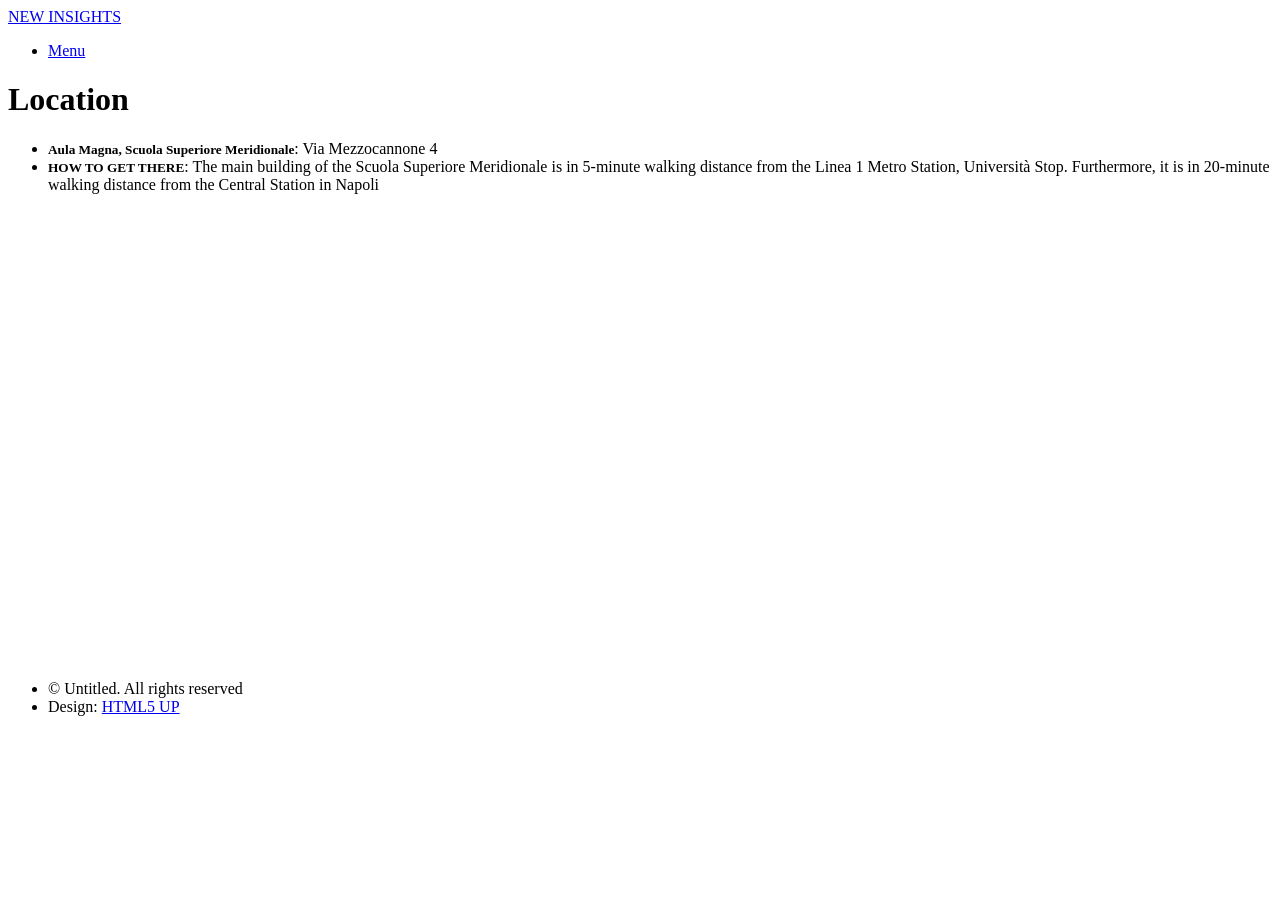
==== location.html @ 2e127428 "Update location.html" ====
<!DOCTYPE HTML>
<!--
	Phantom by HTML5 UP
	html5up.net | @ajlkn
	Free for personal and commercial use under the CCA 3.0 license (html5up.net/license)
-->
<html>
	<head>
		<title>Location</title>
		<meta charset="utf-8" />
		<meta name="viewport" content="width=device-width, initial-scale=1, user-scalable=no" />
		<link rel="stylesheet" href="assets/css/main.css" />
		<noscript><link rel="stylesheet" href="assets/css/noscript.css" /></noscript>
		<script src="https://polyfill.io/v3/polyfill.min.js?features=es6"></script>
		<script>
MathJax = {
  tex: {
    inlineMath: [['$', '$'], ['\\(', '\\)']]
  }
};
</script>
		  <script id="MathJax-script" async
		          src="https://cdn.jsdelivr.net/npm/mathjax@3/es5/tex-mml-chtml.js">
		</script>
	</head>
	<body class="is-preload">
		<!-- Wrapper -->
			<div id="wrapper">

				<!-- Header -->
					<header id="header">
						<div class="inner">

							<!-- Logo -->
								<a href="index.html" target="_blank" class="logo">
									<span class="symbol_2"><img src="images/logo_PRISMA.png" alt="" /></span><span class="title">NEW INSIGHTS</span>
								</a>

							<!-- Nav -->
								 <nav>
									<ul>
										<li><a href="#menu">Menu</a></li>
									</ul>
								</nav>

						</div>
					</header>
					<!-- Menu -->
					<div id="mySideBar"></div>

				<!-- Main -->
					<div id="main">
						<div class="inner">
							<h1>Location</h1>
								<p>
								<ul>
								<li> <h5 style="display: inline">Aula Magna, Scuola Superiore Meridionale</h5>: Via Mezzocannone 4</li>
								<li> <h5 style="display: inline">HOW TO GET THERE</h5>: The main building of the Scuola Superiore Meridionale is in 5-minute walking distance from the Linea 1 Metro Station, Università Stop. 
																						Furthermore, it is in 20-minute walking distance from the Central Station in Napoli</li>
      							</ul>
								</p>
								<iframe src="https://www.google.com/maps/embed?pb=!1m18!1m12!1m3!1d6036.402211631445!2d14.25427977584988!3d40.84550827137379!2m3!1f0!2f0!3f0!3m2!1i1024!2i768!4f13.1!3m3!1m2!1s0x133b08442727367d%3A0xbdf46eabacdb55fd!2sVia%20Mezzocannone%2C%204%2C%2080134%20Napoli%20NA!5e0!3m2!1sit!2sit!4v1772796337042!5m2!1sit!2sit" width="600" height="450" style="border:0;" allowfullscreen="" loading="lazy" referrerpolicy="no-referrer-when-downgrade"></iframe>
												


				<!-- Footer -->
					<footer id="footer">
						<div class="inner">
							<ul class="copyright">
								<li>&copy; Untitled. All rights reserved</li><li>Design: <a href="http://html5up.net">HTML5 UP</a></li>
							</ul>
						</div>
					</footer>

			</div>

		<!-- Scripts -->
			<script src="assets/js/mySideBar.js"></script>
			<script src="assets/js/jquery.min.js"></script>
			<script src="assets/js/browser.min.js"></script>
			<script src="assets/js/breakpoints.min.js"></script>
			<script src="assets/js/util.js"></script>
			<script src="assets/js/main.js"></script>

	</body>
</html>
---- assets/css/main.css ----
@import url(fontawesome-all.min.css);
@import url("https://fonts.googleapis.com/css?family=Source+Sans+Pro:300,700,900");

/*
	Phantom by HTML5 UP
	html5up.net | @ajlkn
	Free for personal and commercial use under the CCA 3.0 license (html5up.net/license)
*/

html, body, div, span, applet, object,
iframe, h1, h2, h3, h4, h5, h6, p, blockquote,
pre, a, abbr, acronym, address, big, cite,
code, del, dfn, em, img, ins, kbd, q, s, samp,
small, strike, strong, sub, sup, tt, var, b,
u, i, center, dl, dt, dd, ol, ul, li, fieldset,
form, label, legend, table, caption, tbody,
tfoot, thead, tr, th, td, article, aside,
canvas, details, embed, figure, figcaption,
footer, header, hgroup, menu, nav, output, ruby,
section, summary, time, mark, audio, video {
	margin: 0;
	padding: 0;
	border: 0;
	font-size: 100%;
	font: inherit;
	vertical-align: baseline;}

article, aside, details, figcaption, figure,
footer, header, hgroup, menu, nav, section {
	display: block;}

body {
	line-height: 1;
}

ol, ul {
	list-style: none;
}

blockquote, q {
	quotes: none;
}

	blockquote:before, blockquote:after, q:before, q:after {
		content: '';
		content: none;
	}

table {
	border-collapse: collapse;
	border-spacing: 0;
}

body {
	-webkit-text-size-adjust: none;
}

mark {
	background-color: transparent;
	color: inherit;
}

input::-moz-focus-inner {
	border: 0;
	padding: 0;
}

input, select, textarea {
	-moz-appearance: none;
	-webkit-appearance: none;
	-ms-appearance: none;
	appearance: none;
}

/* Basic */

	@-ms-viewport {
		width: device-width;
	}

	body {
		-ms-overflow-style: scrollbar;
	}

	@media screen and (max-width: 480px) {

		html, body {
			min-width: 320px;
		}

	}

	html {
		box-sizing: border-box;
	}

	*, *:before, *:after {
		box-sizing: inherit;
	}

	body {
		background: #ffffff;
	}

		body.is-preload *, body.is-preload *:before, body.is-preload *:after {
			-moz-animation: none !important;
			-webkit-animation: none !important;
			-ms-animation: none !important;
			animation: none !important;
			-moz-transition: none !important;
			-webkit-transition: none !important;
			-ms-transition: none !important;
			transition: none !important;
		}

/* Type */

	body, input, select, textarea {
		color: #585858;
		font-family: "Source Sans Pro", Helvetica, sans-serif;
		font-size: 16pt;
		font-weight: 300;
		line-height: 1.75;
	}

		@media screen and (max-width: 1680px) {

			body, input, select, textarea {
				font-size: 14pt;
			}

		}

		@media screen and (max-width: 1280px) {

			body, input, select, textarea {
				font-size: 12pt;
			}

		}

	a {
		-moz-transition: border-bottom-color 0.2s ease, color 0.2s ease;
		-webkit-transition: border-bottom-color 0.2s ease, color 0.2s ease;
		-ms-transition: border-bottom-color 0.2s ease, color 0.2s ease;
		transition: border-bottom-color 0.2s ease, color 0.2s ease;
		text-decoration: none;
		color: #585858;
		border-bottom: dotted 1px rgba(88, 88, 88, 0.5);
	}

		a:hover {
			border-bottom-color: transparent;
			color: #f2849e !important;
		}

	strong, b {
		font-weight: 900;
	}

	em, i {
		font-style: italic;
	}

	p {
		margin: 0 0 2em 0;
	}

	h1 {
		font-size: 2.75em;
		font-weight: 700;
		line-height: 1.3;
		margin: 0 0 1em 0;
		letter-spacing: -0.035em;
	}

		h1 a {
			color: inherit;
		}

		@media screen and (max-width: 736px) {

			h1 {
				font-size: 2em;
				margin: 0 0 1em 0;
			}

		}

		@media screen and (max-width: 360px) {

			h1 {
				font-size: 1.75em;
			}

		}

	h2, h3, h4, h5, h6 {
		font-weight: 900;
		line-height: 1.5;
		margin: 0 0 2em 0;
		text-transform: uppercase;
		letter-spacing: 0.35em;
	}

		h2 a, h3 a, h4 a, h5 a, h6 a {
			color: inherit;
		}

	h2 {
		font-size: 1.1em;
	}

	h3 {
		font-size: 1em;
	}

	h4 {
		font-size: 0.8em;
	}

	h5 {
		font-size: 0.8em;
	}

	h6 {
		font-size: 0.8em;
	}

	@media screen and (max-width: 980px) {

		h1 br, h2 br, h3 br, h4 br, h5 br, h6 br {
			display: none;
		}

	}

	@media screen and (max-width: 736px) {

		h2 {
			font-size: 1em;
		}

		h3 {
			font-size: 0.8em;
		}

	}

	sub {
		font-size: 0.8em;
		position: relative;
		top: 0.5em;
	}

	sup {
		font-size: 0.8em;
		position: relative;
		top: -0.5em;
	}

	blockquote {
		border-left: solid 4px #c9c9c9;
		font-style: italic;
		margin: 0 0 2em 0;
		padding: 0.5em 0 0.5em 2em;
	}

	code {
		background: rgba(144, 144, 144, 0.075);
		border-radius: 4px;
		border: solid 1px #c9c9c9;
		font-family: "Courier New", monospace;
		font-size: 0.9em;
		margin: 0 0.25em;
		padding: 0.25em 0.65em;
	}

	pre {
		-webkit-overflow-scrolling: touch;
		font-family: "Courier New", monospace;
		font-size: 0.9em;
		margin: 0 0 2em 0;
	}

		pre code {
			display: block;
			line-height: 1.75;
			padding: 1em 1.5em;
			overflow-x: auto;
		}

	hr {
		border: 0;
		border-bottom: solid 1px #c9c9c9;
		margin: 2em 0;
	}

		hr.major {
			margin: 3em 0;
		}

	.align-left {
		text-align: left;
	}

	.align-center {
		text-align: center;
	}

	.align-right {
		text-align: right;
	}

/* Row */

	.row {
		display: flex;
		flex-wrap: wrap;
		box-sizing: border-box;
		align-items: stretch;
	}

		.row > * {
			box-sizing: border-box;
		}

		.row.gtr-uniform > * > :last-child {
			margin-bottom: 0;
		}

		.row.aln-left {
			justify-content: flex-start;
		}

		.row.aln-center {
			justify-content: center;
		}

		.row.aln-right {
			justify-content: flex-end;
		}

		.row.aln-top {
			align-items: flex-start;
		}

		.row.aln-middle {
			align-items: center;
		}

		.row.aln-bottom {
			align-items: flex-end;
		}

		.row > .imp {
			order: -1;
		}

		.row > .col-1 {
			width: 8.33333%;
		}

		.row > .off-1 {
			margin-left: 8.33333%;
		}

		.row > .col-2 {
			width: 16.66667%;
		}

		.row > .off-2 {
			margin-left: 16.66667%;
		}

		.row > .col-3 {
			width: 25%;
		}

		.row > .off-3 {
			margin-left: 25%;
		}

		.row > .col-4 {
			width: 33.33333%;
		}

		.row > .off-4 {
			margin-left: 33.33333%;
		}

		.row > .col-5 {
			width: 41.66667%;
		}

		.row > .off-5 {
			margin-left: 41.66667%;
		}

		.row > .col-6 {
			width: 50%;
		}

		.row > .off-6 {
			margin-left: 50%;
		}

		.row > .col-7 {
			width: 58.33333%;
		}

		.row > .off-7 {
			margin-left: 58.33333%;
		}

		.row > .col-8 {
			width: 66.66667%;
		}

		.row > .off-8 {
			margin-left: 66.66667%;
		}

		.row > .col-9 {
			width: 75%;
		}

		.row > .off-9 {
			margin-left: 75%;
		}

		.row > .col-10 {
			width: 83.33333%;
		}

		.row > .off-10 {
			margin-left: 83.33333%;
		}

		.row > .col-11 {
			width: 91.66667%;
		}

		.row > .off-11 {
			margin-left: 91.66667%;
		}

		.row > .col-12 {
			width: 100%;
		}

		.row > .off-12 {
			margin-left: 100%;
		}

		.row.gtr-0 {
			margin-top: 0;
			margin-left: 0em;
		}

			.row.gtr-0 > * {
				padding: 0 0 0 0em;
			}

			.row.gtr-0.gtr-uniform {
				margin-top: 0em;
			}

				.row.gtr-0.gtr-uniform > * {
					padding-top: 0em;
				}

		.row.gtr-25 {
			margin-top: 0;
			margin-left: -0.5em;
		}

			.row.gtr-25 > * {
				padding: 0 0 0 0.5em;
			}

			.row.gtr-25.gtr-uniform {
				margin-top: -0.5em;
			}

				.row.gtr-25.gtr-uniform > * {
					padding-top: 0.5em;
				}

		.row.gtr-50 {
			margin-top: 0;
			margin-left: -1em;
		}

			.row.gtr-50 > * {
				padding: 0 0 0 1em;
			}

			.row.gtr-50.gtr-uniform {
				margin-top: -1em;
			}

				.row.gtr-50.gtr-uniform > * {
					padding-top: 1em;
				}

		.row {
			margin-top: 0;
			margin-left: -2em;
		}

			.row > * {
				padding: 0 0 0 2em;
			}

			.row.gtr-uniform {
				margin-top: -2em;
			}

				.row.gtr-uniform > * {
					padding-top: 2em;
				}

		.row.gtr-150 {
			margin-top: 0;
			margin-left: -3em;
		}

			.row.gtr-150 > * {
				padding: 0 0 0 3em;
			}

			.row.gtr-150.gtr-uniform {
				margin-top: -3em;
			}

				.row.gtr-150.gtr-uniform > * {
					padding-top: 3em;
				}

		.row.gtr-200 {
			margin-top: 0;
			margin-left: -4em;
		}

			.row.gtr-200 > * {
				padding: 0 0 0 4em;
			}

			.row.gtr-200.gtr-uniform {
				margin-top: -4em;
			}

				.row.gtr-200.gtr-uniform > * {
					padding-top: 4em;
				}

		@media screen and (max-width: 1680px) {

			.row {
				display: flex;
				flex-wrap: wrap;
				box-sizing: border-box;
				align-items: stretch;
			}

				.row > * {
					box-sizing: border-box;
				}

				.row.gtr-uniform > * > :last-child {
					margin-bottom: 0;
				}

				.row.aln-left {
					justify-content: flex-start;
				}

				.row.aln-center {
					justify-content: center;
				}

				.row.aln-right {
					justify-content: flex-end;
				}

				.row.aln-top {
					align-items: flex-start;
				}

				.row.aln-middle {
					align-items: center;
				}

				.row.aln-bottom {
					align-items: flex-end;
				}

				.row > .imp-xlarge {
					order: -1;
				}

				.row > .col-1-xlarge {
					width: 8.33333%;
				}

				.row > .off-1-xlarge {
					margin-left: 8.33333%;
				}

				.row > .col-2-xlarge {
					width: 16.66667%;
				}

				.row > .off-2-xlarge {
					margin-left: 16.66667%;
				}

				.row > .col-3-xlarge {
					width: 25%;
				}

				.row > .off-3-xlarge {
					margin-left: 25%;
				}

				.row > .col-4-xlarge {
					width: 33.33333%;
				}

				.row > .off-4-xlarge {
					margin-left: 33.33333%;
				}

				.row > .col-5-xlarge {
					width: 41.66667%;
				}

				.row > .off-5-xlarge {
					margin-left: 41.66667%;
				}

				.row > .col-6-xlarge {
					width: 50%;
				}

				.row > .off-6-xlarge {
					margin-left: 50%;
				}

				.row > .col-7-xlarge {
					width: 58.33333%;
				}

				.row > .off-7-xlarge {
					margin-left: 58.33333%;
				}

				.row > .col-8-xlarge {
					width: 66.66667%;
				}

				.row > .off-8-xlarge {
					margin-left: 66.66667%;
				}

				.row > .col-9-xlarge {
					width: 75%;
				}

				.row > .off-9-xlarge {
					margin-left: 75%;
				}

				.row > .col-10-xlarge {
					width: 83.33333%;
				}

				.row > .off-10-xlarge {
					margin-left: 83.33333%;
				}

				.row > .col-11-xlarge {
					width: 91.66667%;
				}

				.row > .off-11-xlarge {
					margin-left: 91.66667%;
				}

				.row > .col-12-xlarge {
					width: 100%;
				}

				.row > .off-12-xlarge {
					margin-left: 100%;
				}

				.row.gtr-0 {
					margin-top: 0;
					margin-left: 0em;
				}

					.row.gtr-0 > * {
						padding: 0 0 0 0em;
					}

					.row.gtr-0.gtr-uniform {
						margin-top: 0em;
					}

						.row.gtr-0.gtr-uniform > * {
							padding-top: 0em;
						}

				.row.gtr-25 {
					margin-top: 0;
					margin-left: -0.5em;
				}

					.row.gtr-25 > * {
						padding: 0 0 0 0.5em;
					}

					.row.gtr-25.gtr-uniform {
						margin-top: -0.5em;
					}

						.row.gtr-25.gtr-uniform > * {
							padding-top: 0.5em;
						}

				.row.gtr-50 {
					margin-top: 0;
					margin-left: -1em;
				}

					.row.gtr-50 > * {
						padding: 0 0 0 1em;
					}

					.row.gtr-50.gtr-uniform {
						margin-top: -1em;
					}

						.row.gtr-50.gtr-uniform > * {
							padding-top: 1em;
						}

				.row {
					margin-top: 0;
					margin-left: -2em;
				}

					.row > * {
						padding: 0 0 0 2em;
					}

					.row.gtr-uniform {
						margin-top: -2em;
					}

						.row.gtr-uniform > * {
							padding-top: 2em;
						}

				.row.gtr-150 {
					margin-top: 0;
					margin-left: -3em;
				}

					.row.gtr-150 > * {
						padding: 0 0 0 3em;
					}

					.row.gtr-150.gtr-uniform {
						margin-top: -3em;
					}

						.row.gtr-150.gtr-uniform > * {
							padding-top: 3em;
						}

				.row.gtr-200 {
					margin-top: 0;
					margin-left: -4em;
				}

					.row.gtr-200 > * {
						padding: 0 0 0 4em;
					}

					.row.gtr-200.gtr-uniform {
						margin-top: -4em;
					}

						.row.gtr-200.gtr-uniform > * {
							padding-top: 4em;
						}

		}

		@media screen and (max-width: 1280px) {

			.row {
				display: flex;
				flex-wrap: wrap;
				box-sizing: border-box;
				align-items: stretch;
			}

				.row > * {
					box-sizing: border-box;
				}

				.row.gtr-uniform > * > :last-child {
					margin-bottom: 0;
				}

				.row.aln-left {
					justify-content: flex-start;
				}

				.row.aln-center {
					justify-content: center;
				}

				.row.aln-right {
					justify-content: flex-end;
				}

				.row.aln-top {
					align-items: flex-start;
				}

				.row.aln-middle {
					align-items: center;
				}

				.row.aln-bottom {
					align-items: flex-end;
				}

				.row > .imp-large {
					order: -1;
				}

				.row > .col-1-large {
					width: 8.33333%;
				}

				.row > .off-1-large {
					margin-left: 8.33333%;
				}

				.row > .col-2-large {
					width: 16.66667%;
				}

				.row > .off-2-large {
					margin-left: 16.66667%;
				}

				.row > .col-3-large {
					width: 25%;
				}

				.row > .off-3-large {
					margin-left: 25%;
				}

				.row > .col-4-large {
					width: 33.33333%;
				}

				.row > .off-4-large {
					margin-left: 33.33333%;
				}

				.row > .col-5-large {
					width: 41.66667%;
				}

				.row > .off-5-large {
					margin-left: 41.66667%;
				}

				.row > .col-6-large {
					width: 50%;
				}

				.row > .off-6-large {
					margin-left: 50%;
				}

				.row > .col-7-large {
					width: 58.33333%;
				}

				.row > .off-7-large {
					margin-left: 58.33333%;
				}

				.row > .col-8-large {
					width: 66.66667%;
				}

				.row > .off-8-large {
					margin-left: 66.66667%;
				}

				.row > .col-9-large {
					width: 75%;
				}

				.row > .off-9-large {
					margin-left: 75%;
				}

				.row > .col-10-large {
					width: 83.33333%;
				}

				.row > .off-10-large {
					margin-left: 83.33333%;
				}

				.row > .col-11-large {
					width: 91.66667%;
				}

				.row > .off-11-large {
					margin-left: 91.66667%;
				}

				.row > .col-12-large {
					width: 100%;
				}

				.row > .off-12-large {
					margin-left: 100%;
				}

				.row.gtr-0 {
					margin-top: 0;
					margin-left: 0em;
				}

					.row.gtr-0 > * {
						padding: 0 0 0 0em;
					}

					.row.gtr-0.gtr-uniform {
						margin-top: 0em;
					}

						.row.gtr-0.gtr-uniform > * {
							padding-top: 0em;
						}

				.row.gtr-25 {
					margin-top: 0;
					margin-left: -0.5em;
				}

					.row.gtr-25 > * {
						padding: 0 0 0 0.5em;
					}

					.row.gtr-25.gtr-uniform {
						margin-top: -0.5em;
					}

						.row.gtr-25.gtr-uniform > * {
							padding-top: 0.5em;
						}

				.row.gtr-50 {
					margin-top: 0;
					margin-left: -1em;
				}

					.row.gtr-50 > * {
						padding: 0 0 0 1em;
					}

					.row.gtr-50.gtr-uniform {
						margin-top: -1em;
					}

						.row.gtr-50.gtr-uniform > * {
							padding-top: 1em;
						}

				.row {
					margin-top: 0;
					margin-left: -2em;
				}

					.row > * {
						padding: 0 0 0 2em;
					}

					.row.gtr-uniform {
						margin-top: -2em;
					}

						.row.gtr-uniform > * {
							padding-top: 2em;
						}

				.row.gtr-150 {
					margin-top: 0;
					margin-left: -3em;
				}

					.row.gtr-150 > * {
						padding: 0 0 0 3em;
					}

					.row.gtr-150.gtr-uniform {
						margin-top: -3em;
					}

						.row.gtr-150.gtr-uniform > * {
							padding-top: 3em;
						}

				.row.gtr-200 {
					margin-top: 0;
					margin-left: -4em;
				}

					.row.gtr-200 > * {
						padding: 0 0 0 4em;
					}

					.row.gtr-200.gtr-uniform {
						margin-top: -4em;
					}

						.row.gtr-200.gtr-uniform > * {
							padding-top: 4em;
						}

		}

		@media screen and (max-width: 980px) {

			.row {
				display: flex;
				flex-wrap: wrap;
				box-sizing: border-box;
				align-items: stretch;
			}

				.row > * {
					box-sizing: border-box;
				}

				.row.gtr-uniform > * > :last-child {
					margin-bottom: 0;
				}

				.row.aln-left {
					justify-content: flex-start;
				}

				.row.aln-center {
					justify-content: center;
				}

				.row.aln-right {
					justify-content: flex-end;
				}

				.row.aln-top {
					align-items: flex-start;
				}

				.row.aln-middle {
					align-items: center;
				}

				.row.aln-bottom {
					align-items: flex-end;
				}

				.row > .imp-medium {
					order: -1;
				}

				.row > .col-1-medium {
					width: 8.33333%;
				}

				.row > .off-1-medium {
					margin-left: 8.33333%;
				}

				.row > .col-2-medium {
					width: 16.66667%;
				}

				.row > .off-2-medium {
					margin-left: 16.66667%;
				}

				.row > .col-3-medium {
					width: 25%;
				}

				.row > .off-3-medium {
					margin-left: 25%;
				}

				.row > .col-4-medium {
					width: 33.33333%;
				}

				.row > .off-4-medium {
					margin-left: 33.33333%;
				}

				.row > .col-5-medium {
					width: 41.66667%;
				}

				.row > .off-5-medium {
					margin-left: 41.66667%;
				}

				.row > .col-6-medium {
					width: 50%;
				}

				.row > .off-6-medium {
					margin-left: 50%;
				}

				.row > .col-7-medium {
					width: 58.33333%;
				}

				.row > .off-7-medium {
					margin-left: 58.33333%;
				}

				.row > .col-8-medium {
					width: 66.66667%;
				}

				.row > .off-8-medium {
					margin-left: 66.66667%;
				}

				.row > .col-9-medium {
					width: 75%;
				}

				.row > .off-9-medium {
					margin-left: 75%;
				}

				.row > .col-10-medium {
					width: 83.33333%;
				}

				.row > .off-10-medium {
					margin-left: 83.33333%;
				}

				.row > .col-11-medium {
					width: 91.66667%;
				}

				.row > .off-11-medium {
					margin-left: 91.66667%;
				}

				.row > .col-12-medium {
					width: 100%;
				}

				.row > .off-12-medium {
					margin-left: 100%;
				}

				.row.gtr-0 {
					margin-top: 0;
					margin-left: 0em;
				}

					.row.gtr-0 > * {
						padding: 0 0 0 0em;
					}

					.row.gtr-0.gtr-uniform {
						margin-top: 0em;
					}

						.row.gtr-0.gtr-uniform > * {
							padding-top: 0em;
						}

				.row.gtr-25 {
					margin-top: 0;
					margin-left: -0.375em;
				}

					.row.gtr-25 > * {
						padding: 0 0 0 0.375em;
					}

					.row.gtr-25.gtr-uniform {
						margin-top: -0.375em;
					}

						.row.gtr-25.gtr-uniform > * {
							padding-top: 0.375em;
						}

				.row.gtr-50 {
					margin-top: 0;
					margin-left: -0.75em;
				}

					.row.gtr-50 > * {
						padding: 0 0 0 0.75em;
					}

					.row.gtr-50.gtr-uniform {
						margin-top: -0.75em;
					}

						.row.gtr-50.gtr-uniform > * {
							padding-top: 0.75em;
						}

				.row {
					margin-top: 0;
					margin-left: -1.5em;
				}

					.row > * {
						padding: 0 0 0 1.5em;
					}

					.row.gtr-uniform {
						margin-top: -1.5em;
					}

						.row.gtr-uniform > * {
							padding-top: 1.5em;
						}

				.row.gtr-150 {
					margin-top: 0;
					margin-left: -2.25em;
				}

					.row.gtr-150 > * {
						padding: 0 0 0 2.25em;
					}

					.row.gtr-150.gtr-uniform {
						margin-top: -2.25em;
					}

						.row.gtr-150.gtr-uniform > * {
							padding-top: 2.25em;
						}

				.row.gtr-200 {
					margin-top: 0;
					margin-left: -3em;
				}

					.row.gtr-200 > * {
						padding: 0 0 0 3em;
					}

					.row.gtr-200.gtr-uniform {
						margin-top: -3em;
					}

						.row.gtr-200.gtr-uniform > * {
							padding-top: 3em;
						}

		}

		@media screen and (max-width: 736px) {

			.row {
				display: flex;
				flex-wrap: wrap;
				box-sizing: border-box;
				align-items: stretch;
			}

				.row > * {
					box-sizing: border-box;
				}

				.row.gtr-uniform > * > :last-child {
					margin-bottom: 0;
				}

				.row.aln-left {
					justify-content: flex-start;
				}

				.row.aln-center {
					justify-content: center;
				}

				.row.aln-right {
					justify-content: flex-end;
				}

				.row.aln-top {
					align-items: flex-start;
				}

				.row.aln-middle {
					align-items: center;
				}

				.row.aln-bottom {
					align-items: flex-end;
				}

				.row > .imp-small {
					order: -1;
				}

				.row > .col-1-small {
					width: 8.33333%;
				}

				.row > .off-1-small {
					margin-left: 8.33333%;
				}

				.row > .col-2-small {
					width: 16.66667%;
				}

				.row > .off-2-small {
					margin-left: 16.66667%;
				}

				.row > .col-3-small {
					width: 25%;
				}

				.row > .off-3-small {
					margin-left: 25%;
				}

				.row > .col-4-small {
					width: 33.33333%;
				}

				.row > .off-4-small {
					margin-left: 33.33333%;
				}

				.row > .col-5-small {
					width: 41.66667%;
				}

				.row > .off-5-small {
					margin-left: 41.66667%;
				}

				.row > .col-6-small {
					width: 50%;
				}

				.row > .off-6-small {
					margin-left: 50%;
				}

				.row > .col-7-small {
					width: 58.33333%;
				}

				.row > .off-7-small {
					margin-left: 58.33333%;
				}

				.row > .col-8-small {
					width: 66.66667%;
				}

				.row > .off-8-small {
					margin-left: 66.66667%;
				}

				.row > .col-9-small {
					width: 75%;
				}

				.row > .off-9-small {
					margin-left: 75%;
				}

				.row > .col-10-small {
					width: 83.33333%;
				}

				.row > .off-10-small {
					margin-left: 83.33333%;
				}

				.row > .col-11-small {
					width: 91.66667%;
				}

				.row > .off-11-small {
					margin-left: 91.66667%;
				}

				.row > .col-12-small {
					width: 100%;
				}

				.row > .off-12-small {
					margin-left: 100%;
				}

				.row.gtr-0 {
					margin-top: 0;
					margin-left: 0em;
				}

					.row.gtr-0 > * {
						padding: 0 0 0 0em;
					}

					.row.gtr-0.gtr-uniform {
						margin-top: 0em;
					}

						.row.gtr-0.gtr-uniform > * {
							padding-top: 0em;
						}

				.row.gtr-25 {
					margin-top: 0;
					margin-left: -0.25em;
				}

					.row.gtr-25 > * {
						padding: 0 0 0 0.25em;
					}

					.row.gtr-25.gtr-uniform {
						margin-top: -0.25em;
					}

						.row.gtr-25.gtr-uniform > * {
							padding-top: 0.25em;
						}

				.row.gtr-50 {
					margin-top: 0;
					margin-left: -0.5em;
				}

					.row.gtr-50 > * {
						padding: 0 0 0 0.5em;
					}

					.row.gtr-50.gtr-uniform {
						margin-top: -0.5em;
					}

						.row.gtr-50.gtr-uniform > * {
							padding-top: 0.5em;
						}

				.row {
					margin-top: 0;
					margin-left: -1em;
				}

					.row > * {
						padding: 0 0 0 1em;
					}

					.row.gtr-uniform {
						margin-top: -1em;
					}

						.row.gtr-uniform > * {
							padding-top: 1em;
						}

				.row.gtr-150 {
					margin-top: 0;
					margin-left: -1.5em;
				}

					.row.gtr-150 > * {
						padding: 0 0 0 1.5em;
					}

					.row.gtr-150.gtr-uniform {
						margin-top: -1.5em;
					}

						.row.gtr-150.gtr-uniform > * {
							padding-top: 1.5em;
						}

				.row.gtr-200 {
					margin-top: 0;
					margin-left: -2em;
				}

					.row.gtr-200 > * {
						padding: 0 0 0 2em;
					}

					.row.gtr-200.gtr-uniform {
						margin-top: -2em;
					}

						.row.gtr-200.gtr-uniform > * {
							padding-top: 2em;
						}

		}

		@media screen and (max-width: 480px) {

			.row {
				display: flex;
				flex-wrap: wrap;
				box-sizing: border-box;
				align-items: stretch;
			}

				.row > * {
					box-sizing: border-box;
				}

				.row.gtr-uniform > * > :last-child {
					margin-bottom: 0;
				}

				.row.aln-left {
					justify-content: flex-start;
				}

				.row.aln-center {
					justify-content: center;
				}

				.row.aln-right {
					justify-content: flex-end;
				}

				.row.aln-top {
					align-items: flex-start;
				}

				.row.aln-middle {
					align-items: center;
				}

				.row.aln-bottom {
					align-items: flex-end;
				}

				.row > .imp-xsmall {
					order: -1;
				}

				.row > .col-1-xsmall {
					width: 8.33333%;
				}

				.row > .off-1-xsmall {
					margin-left: 8.33333%;
				}

				.row > .col-2-xsmall {
					width: 16.66667%;
				}

				.row > .off-2-xsmall {
					margin-left: 16.66667%;
				}

				.row > .col-3-xsmall {
					width: 25%;
				}

				.row > .off-3-xsmall {
					margin-left: 25%;
				}

				.row > .col-4-xsmall {
					width: 33.33333%;
				}

				.row > .off-4-xsmall {
					margin-left: 33.33333%;
				}

				.row > .col-5-xsmall {
					width: 41.66667%;
				}

				.row > .off-5-xsmall {
					margin-left: 41.66667%;
				}

				.row > .col-6-xsmall {
					width: 50%;
				}

				.row > .off-6-xsmall {
					margin-left: 50%;
				}

				.row > .col-7-xsmall {
					width: 58.33333%;
				}

				.row > .off-7-xsmall {
					margin-left: 58.33333%;
				}

				.row > .col-8-xsmall {
					width: 66.66667%;
				}

				.row > .off-8-xsmall {
					margin-left: 66.66667%;
				}

				.row > .col-9-xsmall {
					width: 75%;
				}

				.row > .off-9-xsmall {
					margin-left: 75%;
				}

				.row > .col-10-xsmall {
					width: 83.33333%;
				}

				.row > .off-10-xsmall {
					margin-left: 83.33333%;
				}

				.row > .col-11-xsmall {
					width: 91.66667%;
				}

				.row > .off-11-xsmall {
					margin-left: 91.66667%;
				}

				.row > .col-12-xsmall {
					width: 100%;
				}

				.row > .off-12-xsmall {
					margin-left: 100%;
				}

				.row.gtr-0 {
					margin-top: 0;
					margin-left: 0em;
				}

					.row.gtr-0 > * {
						padding: 0 0 0 0em;
					}

					.row.gtr-0.gtr-uniform {
						margin-top: 0em;
					}

						.row.gtr-0.gtr-uniform > * {
							padding-top: 0em;
						}

				.row.gtr-25 {
					margin-top: 0;
					margin-left: -0.25em;
				}

					.row.gtr-25 > * {
						padding: 0 0 0 0.25em;
					}

					.row.gtr-25.gtr-uniform {
						margin-top: -0.25em;
					}

						.row.gtr-25.gtr-uniform > * {
							padding-top: 0.25em;
						}

				.row.gtr-50 {
					margin-top: 0;
					margin-left: -0.5em;
				}

					.row.gtr-50 > * {
						padding: 0 0 0 0.5em;
					}

					.row.gtr-50.gtr-uniform {
						margin-top: -0.5em;
					}

						.row.gtr-50.gtr-uniform > * {
							padding-top: 0.5em;
						}

				.row {
					margin-top: 0;
					margin-left: -1em;
				}

					.row > * {
						padding: 0 0 0 1em;
					}

					.row.gtr-uniform {
						margin-top: -1em;
					}

						.row.gtr-uniform > * {
							padding-top: 1em;
						}

				.row.gtr-150 {
					margin-top: 0;
					margin-left: -1.5em;
				}

					.row.gtr-150 > * {
						padding: 0 0 0 1.5em;
					}

					.row.gtr-150.gtr-uniform {
						margin-top: -1.5em;
					}

						.row.gtr-150.gtr-uniform > * {
							padding-top: 1.5em;
						}

				.row.gtr-200 {
					margin-top: 0;
					margin-left: -2em;
				}

					.row.gtr-200 > * {
						padding: 0 0 0 2em;
					}

					.row.gtr-200.gtr-uniform {
						margin-top: -2em;
					}

						.row.gtr-200.gtr-uniform > * {
							padding-top: 2em;
						}

		}

/* Section/Article */

	section.special, article.special {
		text-align: center;
	}

	header p {
		margin-top: -1em;
	}

	@media screen and (max-width: 736px) {

		header p {
			margin-top: 0;
		}

	}

/* Icon */

	.icon {
		text-decoration: none;
		border-bottom: none;
		position: relative;
	}

		.icon:before {
			-moz-osx-font-smoothing: grayscale;
			-webkit-font-smoothing: antialiased;
			display: inline-block;
			font-style: normal;
			font-variant: normal;
			text-rendering: auto;
			line-height: 1;
			text-transform: none !important;
			font-family: 'Font Awesome 5 Free';
			font-weight: 400;
		}

		.icon > .label {
			display: none;
		}

		.icon:before {
			line-height: inherit;
		}

		.icon.solid:before {
			font-weight: 900;
		}

		.icon.brands:before {
			font-family: 'Font Awesome 5 Brands';
		}

		.icon.style2 {
			-moz-transition: background-color 0.2s ease-in-out, color 0.2s ease-in-out, border-color 0.2s ease-in-out;
			-webkit-transition: background-color 0.2s ease-in-out, color 0.2s ease-in-out, border-color 0.2s ease-in-out;
			-ms-transition: background-color 0.2s ease-in-out, color 0.2s ease-in-out, border-color 0.2s ease-in-out;
			transition: background-color 0.2s ease-in-out, color 0.2s ease-in-out, border-color 0.2s ease-in-out;
			background-color: transparent;
			border: solid 1px #c9c9c9;
			border-radius: 4px;
			width: 2.65em;
			height: 2.65em;
			display: inline-block;
			text-align: center;
			line-height: 2.65em;
			color: inherit;
		}

			.icon.style2:before {
				font-size: 1.1em;
			}

			.icon.style2:hover {
				color: #f2849e;
				border-color: #f2849e;
			}

			.icon.style2:active {
				background-color: rgba(242, 132, 158, 0.1);
			}

/* List */

	ol {
		list-style: decimal;
		margin: 0 0 2em 0;
		padding-left: 1.25em;
	}

		ol li {
			padding-left: 0.25em;
		}

	ul {
		list-style: disc;
		margin: 0 0 2em 0;
		padding-left: 1em;
	}

		ul li {
			padding-left: 0.5em;
		}

		ul.alt {
			list-style: none;
			padding-left: 0;
		}

			ul.alt li {
				border-top: solid 1px #c9c9c9;
				padding: 0.5em 0;
			}

				ul.alt li:first-child {
					border-top: 0;
					padding-top: 0;
				}

	dl {
		margin: 0 0 2em 0;
	}

		dl dt {
			display: block;
			font-weight: 900;
			margin: 0 0 1em 0;
		}

		dl dd {
			margin-left: 2em;
		}

/* Actions */

	ul.actions {
		display: -moz-flex;
		display: -webkit-flex;
		display: -ms-flex;
		display: flex;
		cursor: default;
		list-style: none;
		margin-left: -1em;
		padding-left: 0;
	}

		ul.actions li {
			padding: 0 0 0 1em;
			vertical-align: middle;
		}

		ul.actions.special {
			-moz-justify-content: center;
			-webkit-justify-content: center;
			-ms-justify-content: center;
			justify-content: center;
			width: 100%;
			margin-left: 0;
		}

			ul.actions.special li:first-child {
				padding-left: 0;
			}

		ul.actions.stacked {
			-moz-flex-direction: column;
			-webkit-flex-direction: column;
			-ms-flex-direction: column;
			flex-direction: column;
			margin-left: 0;
		}

			ul.actions.stacked li {
				padding: 1.3em 0 0 0;
			}

				ul.actions.stacked li:first-child {
					padding-top: 0;
				}

		ul.actions.fit {
			width: calc(100% + 1em);
		}

			ul.actions.fit li {
				-moz-flex-grow: 1;
				-webkit-flex-grow: 1;
				-ms-flex-grow: 1;
				flex-grow: 1;
				-moz-flex-shrink: 1;
				-webkit-flex-shrink: 1;
				-ms-flex-shrink: 1;
				flex-shrink: 1;
				width: 100%;
			}

				ul.actions.fit li > * {
					width: 100%;
				}

			ul.actions.fit.stacked {
				width: 100%;
			}

		@media screen and (max-width: 480px) {

			ul.actions:not(.fixed) {
				-moz-flex-direction: column;
				-webkit-flex-direction: column;
				-ms-flex-direction: column;
				flex-direction: column;
				margin-left: 0;
				width: 100% !important;
			}

				ul.actions:not(.fixed) li {
					-moz-flex-grow: 1;
					-webkit-flex-grow: 1;
					-ms-flex-grow: 1;
					flex-grow: 1;
					-moz-flex-shrink: 1;
					-webkit-flex-shrink: 1;
					-ms-flex-shrink: 1;
					flex-shrink: 1;
					padding: 1em 0 0 0;
					text-align: center;
					width: 100%;
				}

					ul.actions:not(.fixed) li > * {
						width: 100%;
					}

					ul.actions:not(.fixed) li:first-child {
						padding-top: 0;
					}

					ul.actions:not(.fixed) li input[type="submit"],
					ul.actions:not(.fixed) li input[type="reset"],
					ul.actions:not(.fixed) li input[type="button"],
					ul.actions:not(.fixed) li button,
					ul.actions:not(.fixed) li .button {
						width: 100%;
					}

						ul.actions:not(.fixed) li input[type="submit"].icon:before,
						ul.actions:not(.fixed) li input[type="reset"].icon:before,
						ul.actions:not(.fixed) li input[type="button"].icon:before,
						ul.actions:not(.fixed) li button.icon:before,
						ul.actions:not(.fixed) li .button.icon:before {
							margin-left: -0.5rem;
						}

		}

/* Icons */

	ul.icons {
		cursor: default;
		list-style: none;
		padding-left: 0;
		margin: -1em 0 2em -1em;
	}

		ul.icons li {
			display: inline-block;
			padding: 1em 0 0 1em;
		}

/* Form */

	form {
		margin: 0 0 2em 0;
		overflow-x: hidden;
	}

		form > :last-child {
			margin-bottom: 0;
		}

		form > .fields {
			display: -moz-flex;
			display: -webkit-flex;
			display: -ms-flex;
			display: flex;
			-moz-flex-wrap: wrap;
			-webkit-flex-wrap: wrap;
			-ms-flex-wrap: wrap;
			flex-wrap: wrap;
			width: calc(100% + 3em);
			margin: -1.5em 0 2em -1.5em;
		}

			form > .fields > .field {
				-moz-flex-grow: 0;
				-webkit-flex-grow: 0;
				-ms-flex-grow: 0;
				flex-grow: 0;
				-moz-flex-shrink: 0;
				-webkit-flex-shrink: 0;
				-ms-flex-shrink: 0;
				flex-shrink: 0;
				padding: 1.5em 0 0 1.5em;
				width: calc(100% - 1.5em);
			}

				form > .fields > .field.half {
					width: calc(50% - 0.75em);
				}

				form > .fields > .field.third {
					width: calc(100%/3 - 0.5em);
				}

				form > .fields > .field.quarter {
					width: calc(25% - 0.375em);
				}

		@media screen and (max-width: 480px) {

			form > .fields {
				width: calc(100% + 3em);
				margin: -1.5em 0 2em -1.5em;
			}

				form > .fields > .field {
					padding: 1.5em 0 0 1.5em;
					width: calc(100% - 1.5em);
				}

					form > .fields > .field.half {
						width: calc(100% - 1.5em);
					}

					form > .fields > .field.third {
						width: calc(100% - 1.5em);
					}

					form > .fields > .field.quarter {
						width: calc(100% - 1.5em);
					}

		}

	label {
		display: block;
		font-size: 0.9em;
		font-weight: 900;
		margin: 0 0 1em 0;
	}

	input[type="text"],
	input[type="password"],
	input[type="email"],
	input[type="tel"],
	select,
	textarea {
		-moz-appearance: none;
		-webkit-appearance: none;
		-ms-appearance: none;
		appearance: none;
		background-color: transparent;
		border: none;
		border-radius: 0;
		border-bottom: solid 1px #c9c9c9;
		color: inherit;
		display: block;
		outline: 0;
		padding: 0;
		text-decoration: none;
		width: 100%;
	}

		input[type="text"]:invalid,
		input[type="password"]:invalid,
		input[type="email"]:invalid,
		input[type="tel"]:invalid,
		select:invalid,
		textarea:invalid {
			box-shadow: none;
		}

		input[type="text"]:focus,
		input[type="password"]:focus,
		input[type="email"]:focus,
		input[type="tel"]:focus,
		select:focus,
		textarea:focus {
			border-bottom-color: #f2849e;
			box-shadow: inset 0 -1px 0 0 #f2849e;
		}

	select {
		background-image: url("data:image/svg+xml;charset=utf8,%3Csvg xmlns='http://www.w3.org/2000/svg' width='40' height='40' preserveAspectRatio='none' viewBox='0 0 40 40'%3E%3Cpath d='M9.4,12.3l10.4,10.4l10.4-10.4c0.2-0.2,0.5-0.4,0.9-0.4c0.3,0,0.6,0.1,0.9,0.4l3.3,3.3c0.2,0.2,0.4,0.5,0.4,0.9 c0,0.4-0.1,0.6-0.4,0.9L20.7,31.9c-0.2,0.2-0.5,0.4-0.9,0.4c-0.3,0-0.6-0.1-0.9-0.4L4.3,17.3c-0.2-0.2-0.4-0.5-0.4-0.9 c0-0.4,0.1-0.6,0.4-0.9l3.3-3.3c0.2-0.2,0.5-0.4,0.9-0.4S9.1,12.1,9.4,12.3z' fill='%23c9c9c9' /%3E%3C/svg%3E");
		background-size: 1.25rem;
		background-repeat: no-repeat;
		background-position: calc(100% - 1rem) center;
		height: 3em;
		padding-right: 3em;
		text-overflow: ellipsis;
	}

		select option {
			background: #ffffff;
		}

		select:focus::-ms-value {
			background-color: transparent;
		}

		select::-ms-expand {
			display: none;
		}

	input[type="text"],
	input[type="password"],
	input[type="email"],
	select {
		height: 3em;
	}

	textarea {
		padding: 0;
		min-height: 3.75em;
	}

	input[type="checkbox"],
	input[type="radio"] {
		-moz-appearance: none;
		-webkit-appearance: none;
		-ms-appearance: none;
		appearance: none;
		display: block;
		float: left;
		margin-right: -2em;
		opacity: 0;
		width: 1em;
		z-index: -1;
	}

		input[type="checkbox"] + label,
		input[type="radio"] + label {
			text-decoration: none;
			color: #585858;
			cursor: pointer;
			display: inline-block;
			font-size: 1em;
			font-weight: 300;
			padding-left: 2.55em;
			padding-right: 0.75em;
			position: relative;
		}

			input[type="checkbox"] + label:before,
			input[type="radio"] + label:before {
				-moz-osx-font-smoothing: grayscale;
				-webkit-font-smoothing: antialiased;
				display: inline-block;
				font-style: normal;
				font-variant: normal;
				text-rendering: auto;
				line-height: 1;
				text-transform: none !important;
				font-family: 'Font Awesome 5 Free';
				font-weight: 900;
			}

			input[type="checkbox"] + label:before,
			input[type="radio"] + label:before {
				border-radius: 4px;
				border: solid 1px #c9c9c9;
				content: '';
				display: inline-block;
				font-size: 0.8em;
				height: 2.25em;
				left: 0;
				line-height: 2.25em;
				position: absolute;
				text-align: center;
				top: 0;
				width: 2.25em;
			}

		input[type="checkbox"]:checked + label:before,
		input[type="radio"]:checked + label:before {
			background: #585858;
			border-color: #585858;
			color: #ffffff;
			content: '\f00c';
		}

		input[type="checkbox"]:focus + label:before,
		input[type="radio"]:focus + label:before {
			border-color: #f2849e;
			box-shadow: 0 0 0 1px #f2849e;
		}

	input[type="checkbox"] + label:before {
		border-radius: 4px;
	}

	input[type="radio"] + label:before {
		border-radius: 100%;
	}

/* Box */

	.box {
		border-radius: 4px;
		border: solid 1px #c9c9c9;
		margin-bottom: 2em;
		padding: 1.5em;
	}

		.box > :last-child,
		.box > :last-child > :last-child,
		.box > :last-child > :last-child > :last-child {
			margin-bottom: 0;
		}

		.box.alt {
			border: 0;
			border-radius: 0;
			padding: 0;
		}

/* Image */

	.image {
		border-radius: 4px;
		border: 0;
		display: inline-block;
		position: relative;
	}

		.image img {
			border-radius: 4px;
			display: block;
		}

		.image.left, .image.right {
			max-width: 40%;
		}

			.image.left img, .image.right img {
				width: 100%;
			}

		.image.left {
			float: left;
			padding: 0 1.5em 1em 0;
			top: 0.25em;
		}

		.image.right {
			float: right;
			padding: 0 0 1em 1.5em;
			top: 0.25em;
		}

		.image.fit {
			display: block;
			margin: 0 0 2em 0;
			width: 100%;
		}

			.image.fit img {
				width: 100%;
			}

		.image.main {
			display: block;
			margin: 0 0 3em 0;
			width: 100%;
		}

			.image.main img {
				width: 100%;
			}

			@media screen and (max-width: 736px) {

				.image.main {
					margin: 0 0 2em 0;
				}

			}

/* Table */

	.table-wrapper {
		-webkit-overflow-scrolling: touch;
		overflow-x: auto;
	}

	table {
		margin: 0 0 2em 0;
		width: 100%;
	}

		table tbody tr {
			border: solid 1px #c9c9c9;
			border-left: 0;
			border-right: 0;
		}

			table tbody tr:nth-child(2n + 1) {
				background-color: rgba(144, 144, 144, 0.075);
			}

		table td {
			padding: 0.75em 0.75em;
		}

		table th {
			font-size: 0.9em;
			font-weight: 900;
			padding: 0 0.75em 0.75em 0.75em;
			text-align: left;
		}

		table thead {
			border-bottom: solid 2px #c9c9c9;
		}

		table tfoot {
			border-top: solid 2px #c9c9c9;
		}

		table.alt {
			border-collapse: separate;
		}

			table.alt tbody tr td {
				border: solid 1px #c9c9c9;
				border-left-width: 0;
				border-top-width: 0;
			}

				table.alt tbody tr td:first-child {
					border-left-width: 1px;
				}

			table.alt tbody tr:first-child td {
				border-top-width: 1px;
			}

			table.alt thead {
				border-bottom: 0;
			}

			table.alt tfoot {
				border-top: 0;
			}

/* Button */

	input[type="submit"],
	input[type="reset"],
	input[type="button"],
	button,
	.button {
		-moz-appearance: none;
		-webkit-appearance: none;
		-ms-appearance: none;
		appearance: none;
		-moz-transition: background-color 0.2s ease-in-out, color 0.2s ease-in-out, box-shadow 0.2s ease-in-out;
		-webkit-transition: background-color 0.2s ease-in-out, color 0.2s ease-in-out, box-shadow 0.2s ease-in-out;
		-ms-transition: background-color 0.2s ease-in-out, color 0.2s ease-in-out, box-shadow 0.2s ease-in-out;
		transition: background-color 0.2s ease-in-out, color 0.2s ease-in-out, box-shadow 0.2s ease-in-out;
		background-color: transparent;
		border-radius: 4px;
		border: 0;
		box-shadow: inset 0 0 0 2px #585858;
		color: #585858 !important;
		cursor: pointer;
		display: inline-block;
		font-size: 0.8em;
		font-weight: 900;
		height: 3.5em;
		letter-spacing: 0.35em;
		line-height: 3.45em;
		overflow: hidden;
		padding: 0 1.25em 0 1.6em;
		text-align: center;
		text-decoration: none;
		text-overflow: ellipsis;
		text-transform: uppercase;
		white-space: nowrap;
	}

		input[type="submit"].icon:before,
		input[type="reset"].icon:before,
		input[type="button"].icon:before,
		button.icon:before,
		.button.icon:before {
			margin-right: 0.5em;
		}

		input[type="submit"].fit,
		input[type="reset"].fit,
		input[type="button"].fit,
		button.fit,
		.button.fit {
			width: 100%;
		}

		input[type="submit"]:hover,
		input[type="reset"]:hover,
		input[type="button"]:hover,
		button:hover,
		.button:hover {
			color: #f2849e !important;
			box-shadow: inset 0 0 0 2px #f2849e;
		}

		input[type="submit"]:active,
		input[type="reset"]:active,
		input[type="button"]:active,
		button:active,
		.button:active {
			background-color: rgba(242, 132, 158, 0.1);
		}

		input[type="submit"].small,
		input[type="reset"].small,
		input[type="button"].small,
		button.small,
		.button.small {
			font-size: 0.6em;
		}

		input[type="submit"].large,
		input[type="reset"].large,
		input[type="button"].large,
		button.large,
		.button.large {
			font-size: 1em;
		}

		input[type="submit"].primary,
		input[type="reset"].primary,
		input[type="button"].primary,
		button.primary,
		.button.primary {
			box-shadow: none;
			background-color: #585858;
			color: #ffffff !important;
		}

			input[type="submit"].primary:hover,
			input[type="reset"].primary:hover,
			input[type="button"].primary:hover,
			button.primary:hover,
			.button.primary:hover {
				background-color: #f2849e;
			}

			input[type="submit"].primary:active,
			input[type="reset"].primary:active,
			input[type="button"].primary:active,
			button.primary:active,
			.button.primary:active {
				background-color: #ee5f81;
			}

		input[type="submit"].disabled, input[type="submit"]:disabled,
		input[type="reset"].disabled,
		input[type="reset"]:disabled,
		input[type="button"].disabled,
		input[type="button"]:disabled,
		button.disabled,
		button:disabled,
		.button.disabled,
		.button:disabled {
			pointer-events: none;
			opacity: 0.25;
		}

/* Tiles */

	.tiles {
		display: -moz-flex;
		display: -webkit-flex;
		display: -ms-flex;
		display: flex;
		-moz-flex-wrap: wrap;
		-webkit-flex-wrap: wrap;
		-ms-flex-wrap: wrap;
		flex-wrap: wrap;
		postiion: relative;
		margin: -2.5em 0 0 -2.5em;
	}

		.tiles article {
			-moz-transition: -moz-transform 0.5s ease, opacity 0.5s ease;
			-webkit-transition: -webkit-transform 0.5s ease, opacity 0.5s ease;
			-ms-transition: -ms-transform 0.5s ease, opacity 0.5s ease;
			transition: transform 0.5s ease, opacity 0.5s ease;
			position: relative;
			width: calc(33.33333% - 2.5em);
			margin: 2.5em 0 0 2.5em;
		}

			.tiles article > .image {
				-moz-transition: -moz-transform 0.5s ease;
				-webkit-transition: -webkit-transform 0.5s ease;
				-ms-transition: -ms-transform 0.5s ease;
				transition: transform 0.5s ease;
				position: relative;
				display: block;
				width: 100%;
				border-radius: 4px;
				overflow: hidden;
			}

				.tiles article > .image img {
					display: block;
					width: 100%;
				}

				.tiles article > .image:before {
					pointer-events: none;
					-moz-transition: background-color 0.5s ease, opacity 0.5s ease;
					-webkit-transition: background-color 0.5s ease, opacity 0.5s ease;
					-ms-transition: background-color 0.5s ease, opacity 0.5s ease;
					transition: background-color 0.5s ease, opacity 0.5s ease;
					content: '';
					display: block;
					position: absolute;
					top: 0;
					left: 0;
					width: 100%;
					height: 100%;
					opacity: 1.0;
					z-index: 1;
					opacity: 0.8;
				}

				.tiles article > .image:after {
					pointer-events: none;
					-moz-transition: opacity 0.5s ease;
					-webkit-transition: opacity 0.5s ease;
					-ms-transition: opacity 0.5s ease;
					transition: opacity 0.5s ease;
					content: '';
					display: block;
					position: absolute;
					top: 0;
					left: 0;
					width: 100%;
					height: 100%;
					background-image: url("data:image/svg+xml;charset=utf8,%3Csvg xmlns='http://www.w3.org/2000/svg' width='100' height='100' viewBox='0 0 100 100' preserveAspectRatio='none'%3E%3Cstyle%3Eline %7B stroke-width: 0.25px%3B stroke: %23ffffff%3B %7D%3C/style%3E%3Cline x1='0' y1='0' x2='100' y2='100' /%3E%3Cline x1='100' y1='0' x2='0' y2='100' /%3E%3C/svg%3E");
					background-position: center;
					background-repeat: no-repeat;
					background-size: 100% 100%;
					opacity: 0.25;
					z-index: 2;
				}

			.tiles article > a {
				display: -moz-flex;
				display: -webkit-flex;
				display: -ms-flex;
				display: flex;
				-moz-flex-direction: column;
				-webkit-flex-direction: column;
				-ms-flex-direction: column;
				flex-direction: column;
				-moz-align-items: center;
				-webkit-align-items: center;
				-ms-align-items: center;
				align-items: center;
				-moz-justify-content: center;
				-webkit-justify-content: center;
				-ms-justify-content: center;
				justify-content: center;
				-moz-transition: background-color 0.5s ease, -moz-transform 0.5s ease;
				-webkit-transition: background-color 0.5s ease, -webkit-transform 0.5s ease;
				-ms-transition: background-color 0.5s ease, -ms-transform 0.5s ease;
				transition: background-color 0.5s ease, transform 0.5s ease;
				position: absolute;
				top: 0;
				left: 0;
				width: 100%;
				height: 100%;
				padding: 1em;
				border-radius: 4px;
				border-bottom: 0;
				color: #ffffff;
				text-align: center;
				text-decoration: none;
				z-index: 3;
			}

				.tiles article > a > :last-child {
					margin: 0;
				}

				.tiles article > a:hover {
					color: #ffffff !important;
				}

				.tiles article > a h2 {
					margin: 0;
				}

				.tiles article > a .content {
					-moz-transition: max-height 0.5s ease, opacity 0.5s ease;
					-webkit-transition: max-height 0.5s ease, opacity 0.5s ease;
					-ms-transition: max-height 0.5s ease, opacity 0.5s ease;
					transition: max-height 0.5s ease, opacity 0.5s ease;
					width: 100%;
					max-height: 0;
					line-height: 1.5;
					margin-top: 0.35em;
					opacity: 0;
				}

					.tiles article > a .content > :last-child {
						margin-bottom: 0;
					}

			.tiles article.style1 > .image:before {
				background-color: #f2849e;
			}

			.tiles article.style2 > .image:before {
				background-color: #7ecaf6;
			}

			.tiles article.style3 > .image:before {
				background-color: #7bd0c1;
			}

			.tiles article.style4 > .image:before {
				background-color: #c75b9b;
			}

			.tiles article.style5 > .image:before {
				background-color: #ae85ca;
			}

			.tiles article.style6 > .image:before {
				background-color: #8499e7;
			}

			body:not(.is-touch) .tiles article:hover > .image {
				-moz-transform: scale(1.1);
				-webkit-transform: scale(1.1);
				-ms-transform: scale(1.1);
				transform: scale(1.1);
			}

				body:not(.is-touch) .tiles article:hover > .image:before {
					background-color: #333333;
					opacity: 0.35;
				}

				body:not(.is-touch) .tiles article:hover > .image:after {
					opacity: 0;
				}

			body:not(.is-touch) .tiles article:hover .content {
				max-height: 15em;
				opacity: 1;
			}

		* + .tiles {
			margin-top: 2em;
		}

		body.is-preload .tiles article {
			-moz-transform: scale(0.9);
			-webkit-transform: scale(0.9);
			-ms-transform: scale(0.9);
			transform: scale(0.9);
			opacity: 0;
		}

		body.is-touch .tiles article .content {
			max-height: 15em;
			opacity: 1;
		}

		@media screen and (max-width: 1280px) {

			.tiles {
				margin: -1.25em 0 0 -1.25em;
			}

				.tiles article {
					width: calc(33.33333% - 1.25em);
					margin: 1.25em 0 0 1.25em;
				}

		}

		@media screen and (max-width: 980px) {

			.tiles {
				margin: -2.5em 0 0 -2.5em;
			}

				.tiles article {
					width: calc(50% - 2.5em);
					margin: 2.5em 0 0 2.5em;
				}

		}

		@media screen and (max-width: 736px) {

			.tiles {
				margin: -1.25em 0 0 -1.25em;
			}

				.tiles article {
					width: calc(50% - 1.25em);
					margin: 1.25em 0 0 1.25em;
				}

					.tiles article:hover > .image {
						-moz-transform: scale(1.0);
						-webkit-transform: scale(1.0);
						-ms-transform: scale(1.0);
						transform: scale(1.0);
					}

		}

		@media screen and (max-width: 480px) {

			.tiles {
				margin: 0;
			}

				.tiles article {
					width: 100%;
					margin: 1.25em 0 0 0;
				}

		}

/* Header */

	#header {
		padding: 8em 0 0.1em 0 ;
	}

		#header .logo {
			display: block;
			border-bottom: 0;
			color: inherit;
			font-weight: 900;
			letter-spacing: 0.35em;
			margin: 0 0 2.5em 0;
			text-decoration: none;
			text-transform: uppercase;
			display: inline-block;
		}

			#header .logo > * {
				display: inline-block;
				vertical-align: middle;
			}

			#header .logo .symbol {
				margin-right: 0.65em;
			}

				#header .logo .symbol img {
					display: block;
					width: 2em;
					height: 2em;
				}

		#header nav {
			position: fixed;
			right: 2em;
			top: 2em;
			z-index: 10000;
		}

			#header nav ul {
				display: -moz-flex;
				display: -webkit-flex;
				display: -ms-flex;
				display: flex;
				-moz-align-items: center;
				-webkit-align-items: center;
				-ms-align-items: center;
				align-items: center;
				list-style: none;
				margin: 0;
				padding: 0;
			}

				#header nav ul li {
					display: block;
					padding: 0;
				}

					#header nav ul li a {
						display: block;
						position: relative;
						height: 3em;
						line-height: 3em;
						padding: 0 1.5em;
						background-color: rgba(255, 255, 255, 0.5);
						border-radius: 4px;
						border: 0;
						font-size: 0.8em;
						font-weight: 900;
						letter-spacing: 0.35em;
						text-transform: uppercase;
					}

					#header nav ul li a[href="#menu"] {
						-webkit-tap-highlight-color: transparent;
						width: 4em;
						text-indent: 4em;
						font-size: 1em;
						overflow: hidden;
						padding: 0;
						white-space: nowrap;
					}

						#header nav ul li a[href="#menu"]:before, #header nav ul li a[href="#menu"]:after {
							-moz-transition: opacity 0.2s ease;
							-webkit-transition: opacity 0.2s ease;
							-ms-transition: opacity 0.2s ease;
							transition: opacity 0.2s ease;
							content: '';
							display: block;
							position: absolute;
							top: 0;
							left: 0;
							width: 100%;
							height: 100%;
							background-position: center;
							background-repeat: no-repeat;
							background-size: 2em 2em;
						}

						#header nav ul li a[href="#menu"]:before {
							background-image: url("data:image/svg+xml;charset=utf8,%3Csvg xmlns='http://www.w3.org/2000/svg' width='100' height='100' viewBox='0 0 100 100' preserveAspectRatio='none'%3E%3Cstyle%3Eline %7B stroke-width: 8px%3B stroke: %23f2849e%3B %7D%3C/style%3E%3Cline x1='0' y1='25' x2='100' y2='25' /%3E%3Cline x1='0' y1='50' x2='100' y2='50' /%3E%3Cline x1='0' y1='75' x2='100' y2='75' /%3E%3C/svg%3E");
							opacity: 0;
						}

						#header nav ul li a[href="#menu"]:after {
							background-image: url("data:image/svg+xml;charset=utf8,%3Csvg xmlns='http://www.w3.org/2000/svg' width='100' height='100' viewBox='0 0 100 100' preserveAspectRatio='none'%3E%3Cstyle%3Eline %7B stroke-width: 8px%3B stroke: %23585858%3B %7D%3C/style%3E%3Cline x1='0' y1='25' x2='100' y2='25' /%3E%3Cline x1='0' y1='50' x2='100' y2='50' /%3E%3Cline x1='0' y1='75' x2='100' y2='75' /%3E%3C/svg%3E");
							opacity: 1;
						}

						#header nav ul li a[href="#menu"]:hover:before {
							opacity: 1;
						}

						#header nav ul li a[href="#menu"]:hover:after {
							opacity: 0;
						}

		@media screen and (max-width: 736px) {

			#header {
				padding: 4em 0 0.1em 0 ;
			}

				#header nav {
					right: 0.5em;
					top: 0.5em;
				}

					#header nav ul li a[href="#menu"]:before, #header nav ul li a[href="#menu"]:after {
						background-size: 1.5em 1.5em;
					}

		}

/* Menu */

	#wrapper {
		-moz-transition: opacity 0.45s ease;
		-webkit-transition: opacity 0.45s ease;
		-ms-transition: opacity 0.45s ease;
		transition: opacity 0.45s ease;
		opacity: 1;
	}

	#menu {
		-moz-transform: translateX(22em);
		-webkit-transform: translateX(22em);
		-ms-transform: translateX(22em);
		transform: translateX(22em);
		-moz-transition: -moz-transform 0.45s ease, visibility 0.45s;
		-webkit-transition: -webkit-transform 0.45s ease, visibility 0.45s;
		-ms-transition: -ms-transform 0.45s ease, visibility 0.45s;
		transition: transform 0.45s ease, visibility 0.45s;
		position: fixed;
		top: 0;
		right: 0;
		width: 22em;
		max-width: 80%;
		height: 100%;
		-webkit-overflow-scrolling: touch;
		background: #585858;
		color: #ffffff;
		cursor: default;
		visibility: hidden;
		z-index: 10002;
	}

		#menu > .inner {
			-moz-transition: opacity 0.45s ease;
			-webkit-transition: opacity 0.45s ease;
			-ms-transition: opacity 0.45s ease;
			transition: opacity 0.45s ease;
			-webkit-overflow-scrolling: touch;
			position: absolute;
			top: 0;
			left: 0;
			width: 100%;
			height: 100%;
			padding: 2.75em;
			opacity: 0;
			overflow-y: auto;
		}

			#menu > .inner > ul {
				list-style: none;
				margin: 0 0 1em 0;
				padding: 0;
			}

				#menu > .inner > ul > li {
					padding: 0;
					border-top: solid 1px rgba(255, 255, 255, 0.15);
				}

					#menu > .inner > ul > li a {
						display: block;
						padding: 1em 0;
						line-height: 1.5;
						border: 0;
						color: inherit;
					}

					#menu > .inner > ul > li:first-child {
						border-top: 0;
						margin-top: -1em;
					}

		#menu > .close {
			-moz-transition: opacity 0.45s ease, -moz-transform 0.45s ease;
			-webkit-transition: opacity 0.45s ease, -webkit-transform 0.45s ease;
			-ms-transition: opacity 0.45s ease, -ms-transform 0.45s ease;
			transition: opacity 0.45s ease, transform 0.45s ease;
			-moz-transform: scale(0.25) rotate(180deg);
			-webkit-transform: scale(0.25) rotate(180deg);
			-ms-transform: scale(0.25) rotate(180deg);
			transform: scale(0.25) rotate(180deg);
			-webkit-tap-highlight-color: transparent;
			display: block;
			position: absolute;
			top: 2em;
			left: -6em;
			width: 6em;
			text-indent: 6em;
			height: 3em;
			border: 0;
			font-size: 1em;
			opacity: 0;
			overflow: hidden;
			padding: 0;
			white-space: nowrap;
		}

			#menu > .close:before, #menu > .close:after {
				-moz-transition: opacity 0.2s ease;
				-webkit-transition: opacity 0.2s ease;
				-ms-transition: opacity 0.2s ease;
				transition: opacity 0.2s ease;
				content: '';
				display: block;
				position: absolute;
				top: 0;
				left: 0;
				width: 100%;
				height: 100%;
				background-position: center;
				background-repeat: no-repeat;
				background-size: 2em 2em;
			}

			#menu > .close:before {
				background-image: url("data:image/svg+xml;charset=utf8,%3Csvg xmlns='http://www.w3.org/2000/svg' width='100' height='100' viewBox='0 0 100 100' preserveAspectRatio='none'%3E%3Cstyle%3Eline %7B stroke-width: 8px%3B stroke: %23f2849e%3B %7D%3C/style%3E%3Cline x1='15' y1='15' x2='85' y2='85' /%3E%3Cline x1='85' y1='15' x2='15' y2='85' /%3E%3C/svg%3E");
				opacity: 0;
			}

			#menu > .close:after {
				background-image: url("data:image/svg+xml;charset=utf8,%3Csvg xmlns='http://www.w3.org/2000/svg' width='100' height='100' viewBox='0 0 100 100' preserveAspectRatio='none'%3E%3Cstyle%3Eline %7B stroke-width: 8px%3B stroke: %23585858%3B %7D%3C/style%3E%3Cline x1='15' y1='15' x2='85' y2='85' /%3E%3Cline x1='85' y1='15' x2='15' y2='85' /%3E%3C/svg%3E");
				opacity: 1;
			}

			#menu > .close:hover:before {
				opacity: 1;
			}

			#menu > .close:hover:after {
				opacity: 0;
			}

		@media screen and (max-width: 736px) {

			#menu {
				-moz-transform: translateX(16.5em);
				-webkit-transform: translateX(16.5em);
				-ms-transform: translateX(16.5em);
				transform: translateX(16.5em);
				width: 16.5em;
			}

				#menu > .inner {
					padding: 2.75em 1.5em;
				}

				#menu > .close {
					top: 0.5em;
					left: -4.25em;
					width: 4.25em;
					text-indent: 4.25em;
				}

					#menu > .close:before, #menu > .close:after {
						background-size: 1.5em 1.5em;
					}

		}

	body.is-menu-visible #wrapper {
		pointer-events: none;
		cursor: default;
		opacity: 0.25;
	}

	body.is-menu-visible #menu {
		-moz-transform: translateX(0);
		-webkit-transform: translateX(0);
		-ms-transform: translateX(0);
		transform: translateX(0);
		visibility: visible;
	}

		body.is-menu-visible #menu > * {
			opacity: 1;
		}

		body.is-menu-visible #menu .close {
			-moz-transform: scale(1.0) rotate(0deg);
			-webkit-transform: scale(1.0) rotate(0deg);
			-ms-transform: scale(1.0) rotate(0deg);
			transform: scale(1.0) rotate(0deg);
			opacity: 1;
		}

/* Main */

	#main {
		padding: 0em 0 6em 0 ;
	}

		@media screen and (max-width: 736px) {

			#main {
				padding: 0em 0 4em 0 ;
			}

		}

/* Footer */

	#footer {
		padding: 5em 0 6em 0 ;
		background-color: #f6f6f6;
	}

		#footer > .inner {
			display: -moz-flex;
			display: -webkit-flex;
			display: -ms-flex;
			display: flex;
			-moz-flex-wrap: wrap;
			-webkit-flex-wrap: wrap;
			-ms-flex-wrap: wrap;
			flex-wrap: wrap;
			-moz-flex-direction: row;
			-webkit-flex-direction: row;
			-ms-flex-direction: row;
			flex-direction: row;
		}

			#footer > .inner > * > :last-child {
				margin-bottom: 0;
			}

			#footer > .inner section:nth-child(1) {
				width: calc(66% - 2.5em);
				margin-right: 2.5em;
			}

			#footer > .inner section:nth-child(2) {
				width: calc(33% - 2.5em);
				margin-left: 2.5em;
			}

			#footer > .inner .copyright {
				width: 100%;
				padding: 0;
				margin-top: 5em;
				list-style: none;
				font-size: 0.8em;
				color: rgba(88, 88, 88, 0.5);
			}

				#footer > .inner .copyright a {
					color: inherit;
				}

				#footer > .inner .copyright li {
					display: inline-block;
					border-left: solid 1px rgba(88, 88, 88, 0.15);
					line-height: 1;
					padding: 0 0 0 1em;
					margin: 0 0 0 1em;
				}

					#footer > .inner .copyright li:first-child {
						border-left: 0;
						padding-left: 0;
						margin-left: 0;
					}

		@media screen and (max-width: 1280px) {

			#footer {
				padding: 5em 0 3em 0 ;
			}

				#footer > .inner section:nth-child(1) {
					width: calc(66% - 1.25em);
					margin-right: 1.25em;
				}

				#footer > .inner section:nth-child(2) {
					width: calc(33% - 1.25em);
					margin-left: 1.25em;
				}

		}

		@media screen and (max-width: 980px) {

			#footer > .inner section:nth-child(1) {
				width: 66%;
				margin-right: 0;
			}

			#footer > .inner section:nth-child(2) {
				width: calc(33% - 2.5em);
				margin-left: 2.5em;
			}

		}

		@media screen and (max-width: 736px) {

			#footer {
				padding: 3em 0 1em 0 ;
			}

				#footer > .inner {
					-moz-flex-direction: column;
					-webkit-flex-direction: column;
					-ms-flex-direction: column;
					flex-direction: column;
				}

					#footer > .inner section:nth-child(1) {
						width: 100%;
						margin-right: 0;
						margin: 3em 0 0 0;
					}

					#footer > .inner section:nth-child(2) {
						-moz-order: -1;
						-webkit-order: -1;
						-ms-order: -1;
						order: -1;
						width: 100%;
						margin-left: 0;
					}

					#footer > .inner .copyright {
						margin-top: 3em;
					}

		}

		@media screen and (max-width: 480px) {

			#footer > .inner .copyright {
				margin-top: 3em;
			}

				#footer > .inner .copyright li {
					border-left: 0;
					padding-left: 0;
					margin: 0.75em 0 0 0;
					display: block;
					line-height: inherit;
				}

					#footer > .inner .copyright li:first-child {
						margin-top: 0;
					}

		}

/* Wrapper */

	#wrapper > * > .inner {
		width: 100%;
		max-width: 68em;
		margin: 0 auto;
		padding: 0 2.5em;
	}

		@media screen and (max-width: 736px) {

			#wrapper > * > .inner {
				padding: 0 1.25em;
			}

		}
---- assets/css/noscript.css ----
/*
	Phantom by HTML5 UP
	html5up.net | @ajlkn
	Free for personal and commercial use under the CCA 3.0 license (html5up.net/license)
*/

/* Tiles */

	body.is-preload .tiles article {
		-moz-transform: none;
		-webkit-transform: none;
		-ms-transform: none;
		transform: none;
		opacity: 1;
	}
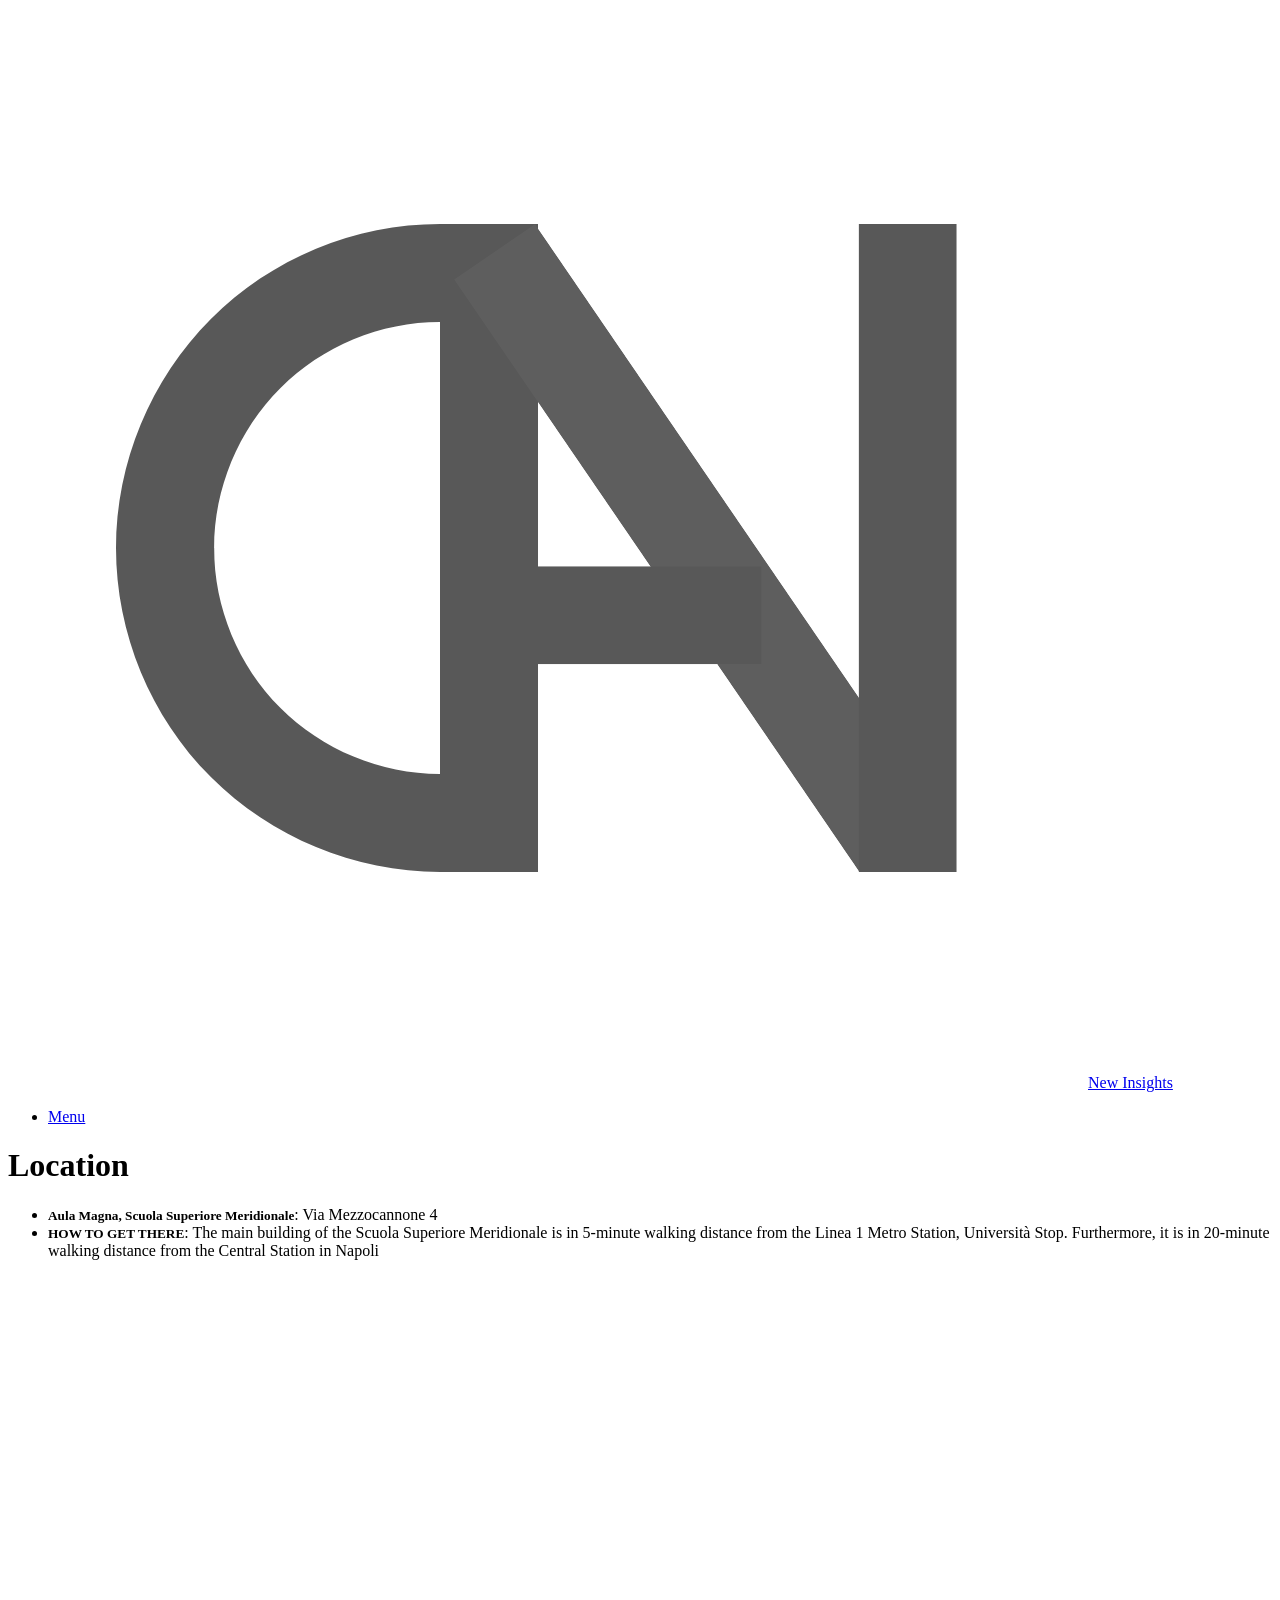
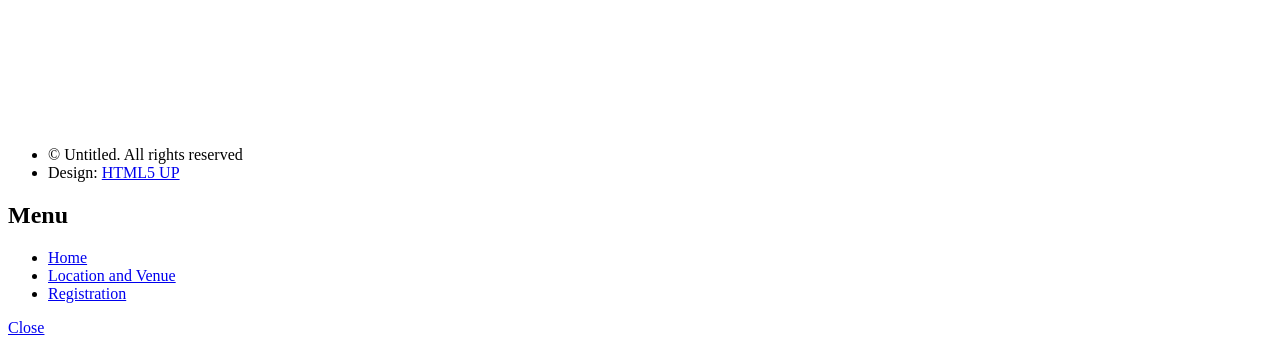
==== commit 4003e9a4: "Update location.html" ====
--- a/location.html
+++ b/location.html
@@ -5,26 +5,16 @@
 	Free for personal and commercial use under the CCA 3.0 license (html5up.net/license)
 -->
 <html>
+	<body style="background: linear-gradient(rgba(255,255,255,0.3), rgba(255,255,255,0.3)), url('images/verde.jpg'); background-size: cover; background-repeat: no-repeat; background-position: center;"></body>
 	<head>
-		<title>Location</title>
+		<title>New Insights:CvOLA</title>
 		<meta charset="utf-8" />
 		<meta name="viewport" content="width=device-width, initial-scale=1, user-scalable=no" />
 		<link rel="stylesheet" href="assets/css/main.css" />
 		<noscript><link rel="stylesheet" href="assets/css/noscript.css" /></noscript>
-		<script src="https://polyfill.io/v3/polyfill.min.js?features=es6"></script>
-		<script>
-MathJax = {
-  tex: {
-    inlineMath: [['$', '$'], ['\\(', '\\)']]
-  }
-};
-</script>
-		  <script id="MathJax-script" async
-		          src="https://cdn.jsdelivr.net/npm/mathjax@3/es5/tex-mml-chtml.js">
-		</script>
 	</head>
 	<body class="is-preload">
-		<!-- Wrapper -->
+	<!-- Wrapper -->
 			<div id="wrapper">
 
 				<!-- Header -->
@@ -32,8 +22,8 @@
 						<div class="inner">
 
 							<!-- Logo -->
-								<a href="index.html" target="_blank" class="logo">
-									<span class="symbol_2"><img src="images/logo_PRISMA.png" alt="" /></span><span class="title">NEW INSIGHTS</span>
+								<a href="index.html" class="logo">
+									<span class="symbol"><img src="images/logo.png" alt="" /></span><span class="title">New Insights</span>
 								</a>
 
 							<!-- Nav -->
@@ -46,7 +36,14 @@
 						</div>
 					</header>
 					<!-- Menu -->
-					<div id="mySideBar"></div>
+					<nav id="menu">
+						<h2>Menu</h2>
+						<ul>
+						    <li><a href="index.html">Home</a></li>
+						    <li><a href="location.html">Location and Venue</a></li>
+ 						   <li><a href="https://docs.google.com/forms/d/e/1FAIpQLSe5fSGxKk_3XM_G7DDtaBfcVH96iI1Hy99_vSmGXKuGsXJYkw/viewform?usp=preview">Registration</a></li>
+						</ul>
+					</nav>
 
 				<!-- Main -->
 					<div id="main">
@@ -74,8 +71,8 @@
 
 			</div>
 
+
 		<!-- Scripts -->
-			<script src="assets/js/mySideBar.js"></script>
 			<script src="assets/js/jquery.min.js"></script>
 			<script src="assets/js/browser.min.js"></script>
 			<script src="assets/js/breakpoints.min.js"></script>
@@ -85,3 +82,7 @@
 	</body>
 </html>
 
+
+
+
+
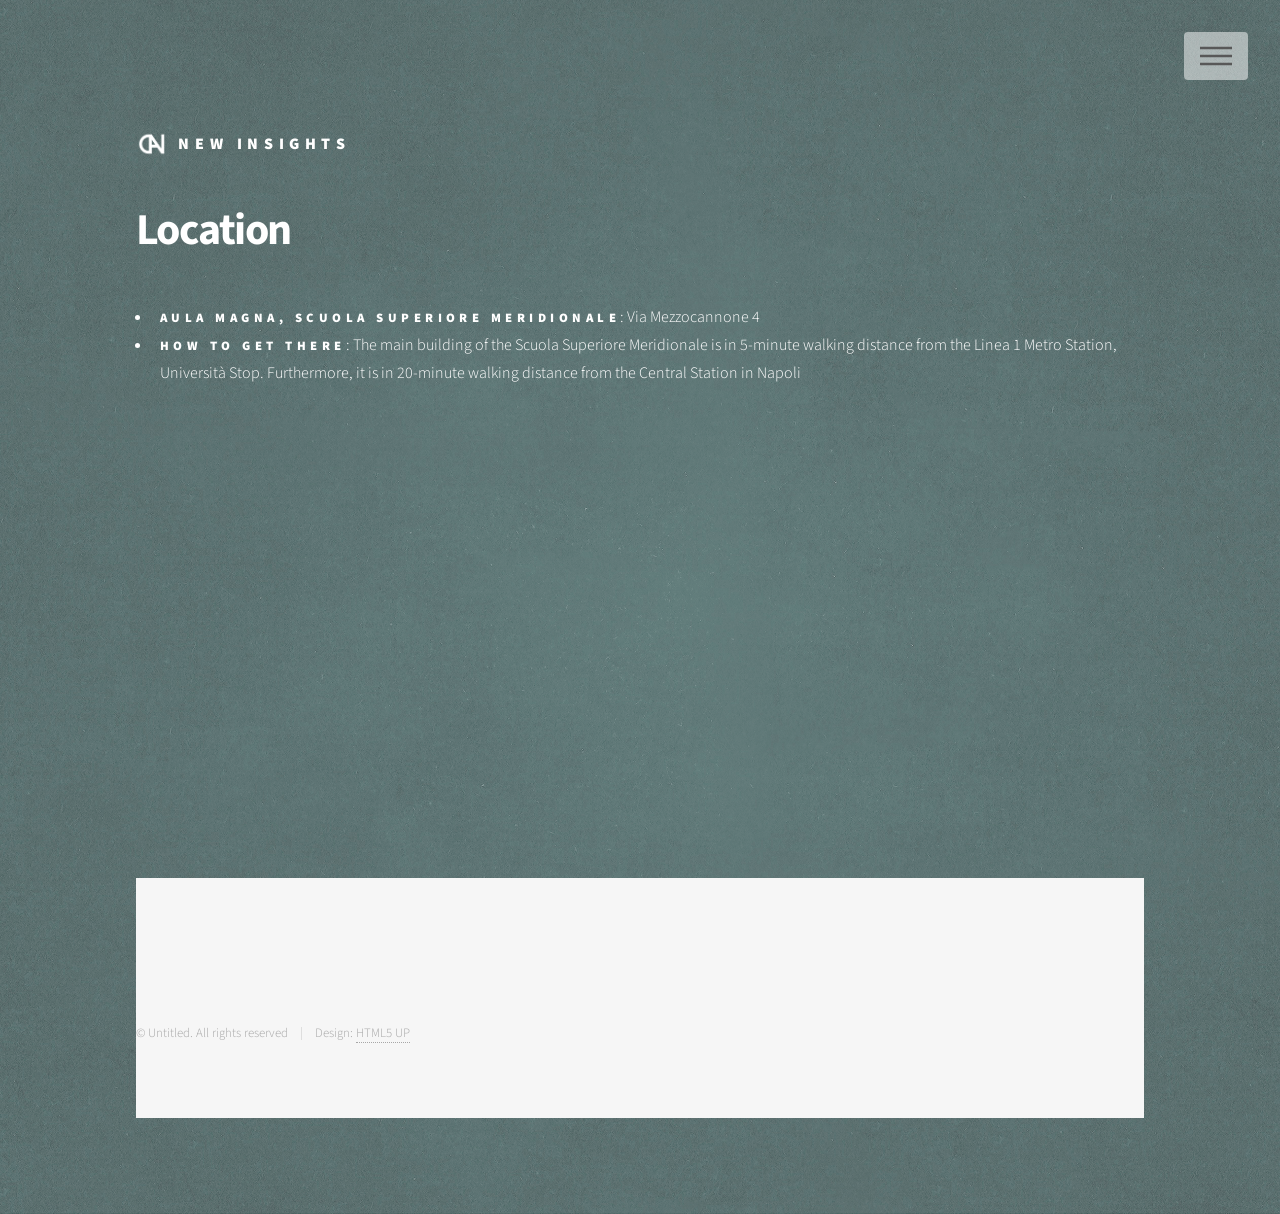
==== commit d3589a88: "Update location.html" ====
--- a/location.html
+++ b/location.html
@@ -41,9 +41,12 @@
 						<ul>
 						    <li><a href="index.html">Home</a></li>
 						    <li><a href="location.html">Location and Venue</a></li>
- 						   <li><a href="https://docs.google.com/forms/d/e/1FAIpQLSe5fSGxKk_3XM_G7DDtaBfcVH96iI1Hy99_vSmGXKuGsXJYkw/viewform?usp=preview">Registration</a></li>
+ 						   	<li><a href="https://docs.google.com/forms/d/e/1FAIpQLSe5fSGxKk_3XM_G7DDtaBfcVH96iI1Hy99_vSmGXKuGsXJYkw/viewform?usp=preview">Registration</a></li>
+						    <li><a href="program.html">Programme</a></li>
+
 						</ul>
 					</nav>
+
 
 				<!-- Main -->
 					<div id="main">
@@ -86,3 +89,4 @@
 
 
 
+
--- a/assets/css/main.css
+++ b/assets/css/main.css
@@ -1,3329 +1,3329 @@
-@import url(fontawesome-all.min.css);
-@import url("https://fonts.googleapis.com/css?family=Source+Sans+Pro:300,700,900");
-
+@import url(fontawesome-all.min.css);
+@import url("https://fonts.googleapis.com/css?family=Source+Sans+Pro:300,700,900");
+
 /*
 	Phantom by HTML5 UP
 	html5up.net | @ajlkn
 	Free for personal and commercial use under the CCA 3.0 license (html5up.net/license)
-*/
-
-html, body, div, span, applet, object,
-iframe, h1, h2, h3, h4, h5, h6, p, blockquote,
-pre, a, abbr, acronym, address, big, cite,
-code, del, dfn, em, img, ins, kbd, q, s, samp,
-small, strike, strong, sub, sup, tt, var, b,
-u, i, center, dl, dt, dd, ol, ul, li, fieldset,
-form, label, legend, table, caption, tbody,
-tfoot, thead, tr, th, td, article, aside,
-canvas, details, embed, figure, figcaption,
-footer, header, hgroup, menu, nav, output, ruby,
-section, summary, time, mark, audio, video {
-	margin: 0;
-	padding: 0;
-	border: 0;
-	font-size: 100%;
-	font: inherit;
-	vertical-align: baseline;}
-
-article, aside, details, figcaption, figure,
-footer, header, hgroup, menu, nav, section {
-	display: block;}
-
-body {
-	line-height: 1;
-}
-
-ol, ul {
-	list-style: none;
-}
-
-blockquote, q {
-	quotes: none;
-}
-
-	blockquote:before, blockquote:after, q:before, q:after {
-		content: '';
-		content: none;
-	}
-
-table {
-	border-collapse: collapse;
-	border-spacing: 0;
-}
-
-body {
-	-webkit-text-size-adjust: none;
-}
-
-mark {
-	background-color: transparent;
-	color: inherit;
-}
-
-input::-moz-focus-inner {
-	border: 0;
-	padding: 0;
-}
-
-input, select, textarea {
-	-moz-appearance: none;
-	-webkit-appearance: none;
-	-ms-appearance: none;
-	appearance: none;
-}
-
-/* Basic */
-
-	@-ms-viewport {
-		width: device-width;
-	}
-
-	body {
-		-ms-overflow-style: scrollbar;
-	}
-
-	@media screen and (max-width: 480px) {
-
-		html, body {
-			min-width: 320px;
-		}
-
-	}
-
-	html {
-		box-sizing: border-box;
-	}
-
-	*, *:before, *:after {
-		box-sizing: inherit;
-	}
-
-	body {
-		background: #ffffff;
-	}
-
-		body.is-preload *, body.is-preload *:before, body.is-preload *:after {
-			-moz-animation: none !important;
-			-webkit-animation: none !important;
-			-ms-animation: none !important;
-			animation: none !important;
-			-moz-transition: none !important;
-			-webkit-transition: none !important;
-			-ms-transition: none !important;
-			transition: none !important;
-		}
-
-/* Type */
-
-	body, input, select, textarea {
-		color: #585858;
-		font-family: "Source Sans Pro", Helvetica, sans-serif;
-		font-size: 16pt;
-		font-weight: 300;
-		line-height: 1.75;
-	}
-
-		@media screen and (max-width: 1680px) {
-
-			body, input, select, textarea {
-				font-size: 14pt;
-			}
-
-		}
-
-		@media screen and (max-width: 1280px) {
-
-			body, input, select, textarea {
-				font-size: 12pt;
-			}
-
-		}
-
-	a {
-		-moz-transition: border-bottom-color 0.2s ease, color 0.2s ease;
-		-webkit-transition: border-bottom-color 0.2s ease, color 0.2s ease;
-		-ms-transition: border-bottom-color 0.2s ease, color 0.2s ease;
-		transition: border-bottom-color 0.2s ease, color 0.2s ease;
-		text-decoration: none;
-		color: #585858;
-		border-bottom: dotted 1px rgba(88, 88, 88, 0.5);
-	}
-
-		a:hover {
-			border-bottom-color: transparent;
-			color: #f2849e !important;
-		}
-
-	strong, b {
-		font-weight: 900;
-	}
-
-	em, i {
-		font-style: italic;
-	}
-
-	p {
-		margin: 0 0 2em 0;
-	}
-
-	h1 {
-		font-size: 2.75em;
-		font-weight: 700;
-		line-height: 1.3;
-		margin: 0 0 1em 0;
-		letter-spacing: -0.035em;
-	}
-
-		h1 a {
-			color: inherit;
-		}
-
-		@media screen and (max-width: 736px) {
-
-			h1 {
-				font-size: 2em;
-				margin: 0 0 1em 0;
-			}
-
-		}
-
-		@media screen and (max-width: 360px) {
-
-			h1 {
-				font-size: 1.75em;
-			}
-
-		}
-
-	h2, h3, h4, h5, h6 {
-		font-weight: 900;
-		line-height: 1.5;
-		margin: 0 0 2em 0;
-		text-transform: uppercase;
-		letter-spacing: 0.35em;
-	}
-
-		h2 a, h3 a, h4 a, h5 a, h6 a {
-			color: inherit;
-		}
-
-	h2 {
-		font-size: 1.1em;
-	}
-
-	h3 {
-		font-size: 1em;
-	}
-
-	h4 {
-		font-size: 0.8em;
-	}
-
-	h5 {
-		font-size: 0.8em;
-	}
-
-	h6 {
-		font-size: 0.8em;
-	}
-
-	@media screen and (max-width: 980px) {
-
-		h1 br, h2 br, h3 br, h4 br, h5 br, h6 br {
-			display: none;
-		}
-
-	}
-
-	@media screen and (max-width: 736px) {
-
-		h2 {
-			font-size: 1em;
-		}
-
-		h3 {
-			font-size: 0.8em;
-		}
-
-	}
-
-	sub {
-		font-size: 0.8em;
-		position: relative;
-		top: 0.5em;
-	}
-
-	sup {
-		font-size: 0.8em;
-		position: relative;
-		top: -0.5em;
-	}
-
-	blockquote {
-		border-left: solid 4px #c9c9c9;
-		font-style: italic;
-		margin: 0 0 2em 0;
-		padding: 0.5em 0 0.5em 2em;
-	}
-
-	code {
-		background: rgba(144, 144, 144, 0.075);
-		border-radius: 4px;
-		border: solid 1px #c9c9c9;
-		font-family: "Courier New", monospace;
-		font-size: 0.9em;
-		margin: 0 0.25em;
-		padding: 0.25em 0.65em;
-	}
-
-	pre {
-		-webkit-overflow-scrolling: touch;
-		font-family: "Courier New", monospace;
-		font-size: 0.9em;
-		margin: 0 0 2em 0;
-	}
-
-		pre code {
-			display: block;
-			line-height: 1.75;
-			padding: 1em 1.5em;
-			overflow-x: auto;
-		}
-
-	hr {
-		border: 0;
-		border-bottom: solid 1px #c9c9c9;
-		margin: 2em 0;
-	}
-
-		hr.major {
-			margin: 3em 0;
-		}
-
-	.align-left {
-		text-align: left;
-	}
-
-	.align-center {
-		text-align: center;
-	}
-
-	.align-right {
-		text-align: right;
-	}
-
-/* Row */
-
-	.row {
-		display: flex;
-		flex-wrap: wrap;
-		box-sizing: border-box;
-		align-items: stretch;
-	}
-
-		.row > * {
-			box-sizing: border-box;
-		}
-
-		.row.gtr-uniform > * > :last-child {
-			margin-bottom: 0;
-		}
-
-		.row.aln-left {
-			justify-content: flex-start;
-		}
-
-		.row.aln-center {
-			justify-content: center;
-		}
-
-		.row.aln-right {
-			justify-content: flex-end;
-		}
-
-		.row.aln-top {
-			align-items: flex-start;
-		}
-
-		.row.aln-middle {
-			align-items: center;
-		}
-
-		.row.aln-bottom {
-			align-items: flex-end;
-		}
-
-		.row > .imp {
-			order: -1;
-		}
-
-		.row > .col-1 {
-			width: 8.33333%;
-		}
-
-		.row > .off-1 {
-			margin-left: 8.33333%;
-		}
-
-		.row > .col-2 {
-			width: 16.66667%;
-		}
-
-		.row > .off-2 {
-			margin-left: 16.66667%;
-		}
-
-		.row > .col-3 {
-			width: 25%;
-		}
-
-		.row > .off-3 {
-			margin-left: 25%;
-		}
-
-		.row > .col-4 {
-			width: 33.33333%;
-		}
-
-		.row > .off-4 {
-			margin-left: 33.33333%;
-		}
-
-		.row > .col-5 {
-			width: 41.66667%;
-		}
-
-		.row > .off-5 {
-			margin-left: 41.66667%;
-		}
-
-		.row > .col-6 {
-			width: 50%;
-		}
-
-		.row > .off-6 {
-			margin-left: 50%;
-		}
-
-		.row > .col-7 {
-			width: 58.33333%;
-		}
-
-		.row > .off-7 {
-			margin-left: 58.33333%;
-		}
-
-		.row > .col-8 {
-			width: 66.66667%;
-		}
-
-		.row > .off-8 {
-			margin-left: 66.66667%;
-		}
-
-		.row > .col-9 {
-			width: 75%;
-		}
-
-		.row > .off-9 {
-			margin-left: 75%;
-		}
-
-		.row > .col-10 {
-			width: 83.33333%;
-		}
-
-		.row > .off-10 {
-			margin-left: 83.33333%;
-		}
-
-		.row > .col-11 {
-			width: 91.66667%;
-		}
-
-		.row > .off-11 {
-			margin-left: 91.66667%;
-		}
-
-		.row > .col-12 {
-			width: 100%;
-		}
-
-		.row > .off-12 {
-			margin-left: 100%;
-		}
-
-		.row.gtr-0 {
-			margin-top: 0;
-			margin-left: 0em;
-		}
-
-			.row.gtr-0 > * {
-				padding: 0 0 0 0em;
-			}
-
-			.row.gtr-0.gtr-uniform {
-				margin-top: 0em;
-			}
-
-				.row.gtr-0.gtr-uniform > * {
-					padding-top: 0em;
-				}
-
-		.row.gtr-25 {
-			margin-top: 0;
-			margin-left: -0.5em;
-		}
-
-			.row.gtr-25 > * {
-				padding: 0 0 0 0.5em;
-			}
-
-			.row.gtr-25.gtr-uniform {
-				margin-top: -0.5em;
-			}
-
-				.row.gtr-25.gtr-uniform > * {
-					padding-top: 0.5em;
-				}
-
-		.row.gtr-50 {
-			margin-top: 0;
-			margin-left: -1em;
-		}
-
-			.row.gtr-50 > * {
-				padding: 0 0 0 1em;
-			}
-
-			.row.gtr-50.gtr-uniform {
-				margin-top: -1em;
-			}
-
-				.row.gtr-50.gtr-uniform > * {
-					padding-top: 1em;
-				}
-
-		.row {
-			margin-top: 0;
-			margin-left: -2em;
-		}
-
-			.row > * {
-				padding: 0 0 0 2em;
-			}
-
-			.row.gtr-uniform {
-				margin-top: -2em;
-			}
-
-				.row.gtr-uniform > * {
-					padding-top: 2em;
-				}
-
-		.row.gtr-150 {
-			margin-top: 0;
-			margin-left: -3em;
-		}
-
-			.row.gtr-150 > * {
-				padding: 0 0 0 3em;
-			}
-
-			.row.gtr-150.gtr-uniform {
-				margin-top: -3em;
-			}
-
-				.row.gtr-150.gtr-uniform > * {
-					padding-top: 3em;
-				}
-
-		.row.gtr-200 {
-			margin-top: 0;
-			margin-left: -4em;
-		}
-
-			.row.gtr-200 > * {
-				padding: 0 0 0 4em;
-			}
-
-			.row.gtr-200.gtr-uniform {
-				margin-top: -4em;
-			}
-
-				.row.gtr-200.gtr-uniform > * {
-					padding-top: 4em;
-				}
-
-		@media screen and (max-width: 1680px) {
-
-			.row {
-				display: flex;
-				flex-wrap: wrap;
-				box-sizing: border-box;
-				align-items: stretch;
-			}
-
-				.row > * {
-					box-sizing: border-box;
-				}
-
-				.row.gtr-uniform > * > :last-child {
-					margin-bottom: 0;
-				}
-
-				.row.aln-left {
-					justify-content: flex-start;
-				}
-
-				.row.aln-center {
-					justify-content: center;
-				}
-
-				.row.aln-right {
-					justify-content: flex-end;
-				}
-
-				.row.aln-top {
-					align-items: flex-start;
-				}
-
-				.row.aln-middle {
-					align-items: center;
-				}
-
-				.row.aln-bottom {
-					align-items: flex-end;
-				}
-
-				.row > .imp-xlarge {
-					order: -1;
-				}
-
-				.row > .col-1-xlarge {
-					width: 8.33333%;
-				}
-
-				.row > .off-1-xlarge {
-					margin-left: 8.33333%;
-				}
-
-				.row > .col-2-xlarge {
-					width: 16.66667%;
-				}
-
-				.row > .off-2-xlarge {
-					margin-left: 16.66667%;
-				}
-
-				.row > .col-3-xlarge {
-					width: 25%;
-				}
-
-				.row > .off-3-xlarge {
-					margin-left: 25%;
-				}
-
-				.row > .col-4-xlarge {
-					width: 33.33333%;
-				}
-
-				.row > .off-4-xlarge {
-					margin-left: 33.33333%;
-				}
-
-				.row > .col-5-xlarge {
-					width: 41.66667%;
-				}
-
-				.row > .off-5-xlarge {
-					margin-left: 41.66667%;
-				}
-
-				.row > .col-6-xlarge {
-					width: 50%;
-				}
-
-				.row > .off-6-xlarge {
-					margin-left: 50%;
-				}
-
-				.row > .col-7-xlarge {
-					width: 58.33333%;
-				}
-
-				.row > .off-7-xlarge {
-					margin-left: 58.33333%;
-				}
-
-				.row > .col-8-xlarge {
-					width: 66.66667%;
-				}
-
-				.row > .off-8-xlarge {
-					margin-left: 66.66667%;
-				}
-
-				.row > .col-9-xlarge {
-					width: 75%;
-				}
-
-				.row > .off-9-xlarge {
-					margin-left: 75%;
-				}
-
-				.row > .col-10-xlarge {
-					width: 83.33333%;
-				}
-
-				.row > .off-10-xlarge {
-					margin-left: 83.33333%;
-				}
-
-				.row > .col-11-xlarge {
-					width: 91.66667%;
-				}
-
-				.row > .off-11-xlarge {
-					margin-left: 91.66667%;
-				}
-
-				.row > .col-12-xlarge {
-					width: 100%;
-				}
-
-				.row > .off-12-xlarge {
-					margin-left: 100%;
-				}
-
-				.row.gtr-0 {
-					margin-top: 0;
-					margin-left: 0em;
-				}
-
-					.row.gtr-0 > * {
-						padding: 0 0 0 0em;
-					}
-
-					.row.gtr-0.gtr-uniform {
-						margin-top: 0em;
-					}
-
-						.row.gtr-0.gtr-uniform > * {
-							padding-top: 0em;
-						}
-
-				.row.gtr-25 {
-					margin-top: 0;
-					margin-left: -0.5em;
-				}
-
-					.row.gtr-25 > * {
-						padding: 0 0 0 0.5em;
-					}
-
-					.row.gtr-25.gtr-uniform {
-						margin-top: -0.5em;
-					}
-
-						.row.gtr-25.gtr-uniform > * {
-							padding-top: 0.5em;
-						}
-
-				.row.gtr-50 {
-					margin-top: 0;
-					margin-left: -1em;
-				}
-
-					.row.gtr-50 > * {
-						padding: 0 0 0 1em;
-					}
-
-					.row.gtr-50.gtr-uniform {
-						margin-top: -1em;
-					}
-
-						.row.gtr-50.gtr-uniform > * {
-							padding-top: 1em;
-						}
-
-				.row {
-					margin-top: 0;
-					margin-left: -2em;
-				}
-
-					.row > * {
-						padding: 0 0 0 2em;
-					}
-
-					.row.gtr-uniform {
-						margin-top: -2em;
-					}
-
-						.row.gtr-uniform > * {
-							padding-top: 2em;
-						}
-
-				.row.gtr-150 {
-					margin-top: 0;
-					margin-left: -3em;
-				}
-
-					.row.gtr-150 > * {
-						padding: 0 0 0 3em;
-					}
-
-					.row.gtr-150.gtr-uniform {
-						margin-top: -3em;
-					}
-
-						.row.gtr-150.gtr-uniform > * {
-							padding-top: 3em;
-						}
-
-				.row.gtr-200 {
-					margin-top: 0;
-					margin-left: -4em;
-				}
-
-					.row.gtr-200 > * {
-						padding: 0 0 0 4em;
-					}
-
-					.row.gtr-200.gtr-uniform {
-						margin-top: -4em;
-					}
-
-						.row.gtr-200.gtr-uniform > * {
-							padding-top: 4em;
-						}
-
-		}
-
-		@media screen and (max-width: 1280px) {
-
-			.row {
-				display: flex;
-				flex-wrap: wrap;
-				box-sizing: border-box;
-				align-items: stretch;
-			}
-
-				.row > * {
-					box-sizing: border-box;
-				}
-
-				.row.gtr-uniform > * > :last-child {
-					margin-bottom: 0;
-				}
-
-				.row.aln-left {
-					justify-content: flex-start;
-				}
-
-				.row.aln-center {
-					justify-content: center;
-				}
-
-				.row.aln-right {
-					justify-content: flex-end;
-				}
-
-				.row.aln-top {
-					align-items: flex-start;
-				}
-
-				.row.aln-middle {
-					align-items: center;
-				}
-
-				.row.aln-bottom {
-					align-items: flex-end;
-				}
-
-				.row > .imp-large {
-					order: -1;
-				}
-
-				.row > .col-1-large {
-					width: 8.33333%;
-				}
-
-				.row > .off-1-large {
-					margin-left: 8.33333%;
-				}
-
-				.row > .col-2-large {
-					width: 16.66667%;
-				}
-
-				.row > .off-2-large {
-					margin-left: 16.66667%;
-				}
-
-				.row > .col-3-large {
-					width: 25%;
-				}
-
-				.row > .off-3-large {
-					margin-left: 25%;
-				}
-
-				.row > .col-4-large {
-					width: 33.33333%;
-				}
-
-				.row > .off-4-large {
-					margin-left: 33.33333%;
-				}
-
-				.row > .col-5-large {
-					width: 41.66667%;
-				}
-
-				.row > .off-5-large {
-					margin-left: 41.66667%;
-				}
-
-				.row > .col-6-large {
-					width: 50%;
-				}
-
-				.row > .off-6-large {
-					margin-left: 50%;
-				}
-
-				.row > .col-7-large {
-					width: 58.33333%;
-				}
-
-				.row > .off-7-large {
-					margin-left: 58.33333%;
-				}
-
-				.row > .col-8-large {
-					width: 66.66667%;
-				}
-
-				.row > .off-8-large {
-					margin-left: 66.66667%;
-				}
-
-				.row > .col-9-large {
-					width: 75%;
-				}
-
-				.row > .off-9-large {
-					margin-left: 75%;
-				}
-
-				.row > .col-10-large {
-					width: 83.33333%;
-				}
-
-				.row > .off-10-large {
-					margin-left: 83.33333%;
-				}
-
-				.row > .col-11-large {
-					width: 91.66667%;
-				}
-
-				.row > .off-11-large {
-					margin-left: 91.66667%;
-				}
-
-				.row > .col-12-large {
-					width: 100%;
-				}
-
-				.row > .off-12-large {
-					margin-left: 100%;
-				}
-
-				.row.gtr-0 {
-					margin-top: 0;
-					margin-left: 0em;
-				}
-
-					.row.gtr-0 > * {
-						padding: 0 0 0 0em;
-					}
-
-					.row.gtr-0.gtr-uniform {
-						margin-top: 0em;
-					}
-
-						.row.gtr-0.gtr-uniform > * {
-							padding-top: 0em;
-						}
-
-				.row.gtr-25 {
-					margin-top: 0;
-					margin-left: -0.5em;
-				}
-
-					.row.gtr-25 > * {
-						padding: 0 0 0 0.5em;
-					}
-
-					.row.gtr-25.gtr-uniform {
-						margin-top: -0.5em;
-					}
-
-						.row.gtr-25.gtr-uniform > * {
-							padding-top: 0.5em;
-						}
-
-				.row.gtr-50 {
-					margin-top: 0;
-					margin-left: -1em;
-				}
-
-					.row.gtr-50 > * {
-						padding: 0 0 0 1em;
-					}
-
-					.row.gtr-50.gtr-uniform {
-						margin-top: -1em;
-					}
-
-						.row.gtr-50.gtr-uniform > * {
-							padding-top: 1em;
-						}
-
-				.row {
-					margin-top: 0;
-					margin-left: -2em;
-				}
-
-					.row > * {
-						padding: 0 0 0 2em;
-					}
-
-					.row.gtr-uniform {
-						margin-top: -2em;
-					}
-
-						.row.gtr-uniform > * {
-							padding-top: 2em;
-						}
-
-				.row.gtr-150 {
-					margin-top: 0;
-					margin-left: -3em;
-				}
-
-					.row.gtr-150 > * {
-						padding: 0 0 0 3em;
-					}
-
-					.row.gtr-150.gtr-uniform {
-						margin-top: -3em;
-					}
-
-						.row.gtr-150.gtr-uniform > * {
-							padding-top: 3em;
-						}
-
-				.row.gtr-200 {
-					margin-top: 0;
-					margin-left: -4em;
-				}
-
-					.row.gtr-200 > * {
-						padding: 0 0 0 4em;
-					}
-
-					.row.gtr-200.gtr-uniform {
-						margin-top: -4em;
-					}
-
-						.row.gtr-200.gtr-uniform > * {
-							padding-top: 4em;
-						}
-
-		}
-
-		@media screen and (max-width: 980px) {
-
-			.row {
-				display: flex;
-				flex-wrap: wrap;
-				box-sizing: border-box;
-				align-items: stretch;
-			}
-
-				.row > * {
-					box-sizing: border-box;
-				}
-
-				.row.gtr-uniform > * > :last-child {
-					margin-bottom: 0;
-				}
-
-				.row.aln-left {
-					justify-content: flex-start;
-				}
-
-				.row.aln-center {
-					justify-content: center;
-				}
-
-				.row.aln-right {
-					justify-content: flex-end;
-				}
-
-				.row.aln-top {
-					align-items: flex-start;
-				}
-
-				.row.aln-middle {
-					align-items: center;
-				}
-
-				.row.aln-bottom {
-					align-items: flex-end;
-				}
-
-				.row > .imp-medium {
-					order: -1;
-				}
-
-				.row > .col-1-medium {
-					width: 8.33333%;
-				}
-
-				.row > .off-1-medium {
-					margin-left: 8.33333%;
-				}
-
-				.row > .col-2-medium {
-					width: 16.66667%;
-				}
-
-				.row > .off-2-medium {
-					margin-left: 16.66667%;
-				}
-
-				.row > .col-3-medium {
-					width: 25%;
-				}
-
-				.row > .off-3-medium {
-					margin-left: 25%;
-				}
-
-				.row > .col-4-medium {
-					width: 33.33333%;
-				}
-
-				.row > .off-4-medium {
-					margin-left: 33.33333%;
-				}
-
-				.row > .col-5-medium {
-					width: 41.66667%;
-				}
-
-				.row > .off-5-medium {
-					margin-left: 41.66667%;
-				}
-
-				.row > .col-6-medium {
-					width: 50%;
-				}
-
-				.row > .off-6-medium {
-					margin-left: 50%;
-				}
-
-				.row > .col-7-medium {
-					width: 58.33333%;
-				}
-
-				.row > .off-7-medium {
-					margin-left: 58.33333%;
-				}
-
-				.row > .col-8-medium {
-					width: 66.66667%;
-				}
-
-				.row > .off-8-medium {
-					margin-left: 66.66667%;
-				}
-
-				.row > .col-9-medium {
-					width: 75%;
-				}
-
-				.row > .off-9-medium {
-					margin-left: 75%;
-				}
-
-				.row > .col-10-medium {
-					width: 83.33333%;
-				}
-
-				.row > .off-10-medium {
-					margin-left: 83.33333%;
-				}
-
-				.row > .col-11-medium {
-					width: 91.66667%;
-				}
-
-				.row > .off-11-medium {
-					margin-left: 91.66667%;
-				}
-
-				.row > .col-12-medium {
-					width: 100%;
-				}
-
-				.row > .off-12-medium {
-					margin-left: 100%;
-				}
-
-				.row.gtr-0 {
-					margin-top: 0;
-					margin-left: 0em;
-				}
-
-					.row.gtr-0 > * {
-						padding: 0 0 0 0em;
-					}
-
-					.row.gtr-0.gtr-uniform {
-						margin-top: 0em;
-					}
-
-						.row.gtr-0.gtr-uniform > * {
-							padding-top: 0em;
-						}
-
-				.row.gtr-25 {
-					margin-top: 0;
-					margin-left: -0.375em;
-				}
-
-					.row.gtr-25 > * {
-						padding: 0 0 0 0.375em;
-					}
-
-					.row.gtr-25.gtr-uniform {
-						margin-top: -0.375em;
-					}
-
-						.row.gtr-25.gtr-uniform > * {
-							padding-top: 0.375em;
-						}
-
-				.row.gtr-50 {
-					margin-top: 0;
-					margin-left: -0.75em;
-				}
-
-					.row.gtr-50 > * {
-						padding: 0 0 0 0.75em;
-					}
-
-					.row.gtr-50.gtr-uniform {
-						margin-top: -0.75em;
-					}
-
-						.row.gtr-50.gtr-uniform > * {
-							padding-top: 0.75em;
-						}
-
-				.row {
-					margin-top: 0;
-					margin-left: -1.5em;
-				}
-
-					.row > * {
-						padding: 0 0 0 1.5em;
-					}
-
-					.row.gtr-uniform {
-						margin-top: -1.5em;
-					}
-
-						.row.gtr-uniform > * {
-							padding-top: 1.5em;
-						}
-
-				.row.gtr-150 {
-					margin-top: 0;
-					margin-left: -2.25em;
-				}
-
-					.row.gtr-150 > * {
-						padding: 0 0 0 2.25em;
-					}
-
-					.row.gtr-150.gtr-uniform {
-						margin-top: -2.25em;
-					}
-
-						.row.gtr-150.gtr-uniform > * {
-							padding-top: 2.25em;
-						}
-
-				.row.gtr-200 {
-					margin-top: 0;
-					margin-left: -3em;
-				}
-
-					.row.gtr-200 > * {
-						padding: 0 0 0 3em;
-					}
-
-					.row.gtr-200.gtr-uniform {
-						margin-top: -3em;
-					}
-
-						.row.gtr-200.gtr-uniform > * {
-							padding-top: 3em;
-						}
-
-		}
-
-		@media screen and (max-width: 736px) {
-
-			.row {
-				display: flex;
-				flex-wrap: wrap;
-				box-sizing: border-box;
-				align-items: stretch;
-			}
-
-				.row > * {
-					box-sizing: border-box;
-				}
-
-				.row.gtr-uniform > * > :last-child {
-					margin-bottom: 0;
-				}
-
-				.row.aln-left {
-					justify-content: flex-start;
-				}
-
-				.row.aln-center {
-					justify-content: center;
-				}
-
-				.row.aln-right {
-					justify-content: flex-end;
-				}
-
-				.row.aln-top {
-					align-items: flex-start;
-				}
-
-				.row.aln-middle {
-					align-items: center;
-				}
-
-				.row.aln-bottom {
-					align-items: flex-end;
-				}
-
-				.row > .imp-small {
-					order: -1;
-				}
-
-				.row > .col-1-small {
-					width: 8.33333%;
-				}
-
-				.row > .off-1-small {
-					margin-left: 8.33333%;
-				}
-
-				.row > .col-2-small {
-					width: 16.66667%;
-				}
-
-				.row > .off-2-small {
-					margin-left: 16.66667%;
-				}
-
-				.row > .col-3-small {
-					width: 25%;
-				}
-
-				.row > .off-3-small {
-					margin-left: 25%;
-				}
-
-				.row > .col-4-small {
-					width: 33.33333%;
-				}
-
-				.row > .off-4-small {
-					margin-left: 33.33333%;
-				}
-
-				.row > .col-5-small {
-					width: 41.66667%;
-				}
-
-				.row > .off-5-small {
-					margin-left: 41.66667%;
-				}
-
-				.row > .col-6-small {
-					width: 50%;
-				}
-
-				.row > .off-6-small {
-					margin-left: 50%;
-				}
-
-				.row > .col-7-small {
-					width: 58.33333%;
-				}
-
-				.row > .off-7-small {
-					margin-left: 58.33333%;
-				}
-
-				.row > .col-8-small {
-					width: 66.66667%;
-				}
-
-				.row > .off-8-small {
-					margin-left: 66.66667%;
-				}
-
-				.row > .col-9-small {
-					width: 75%;
-				}
-
-				.row > .off-9-small {
-					margin-left: 75%;
-				}
-
-				.row > .col-10-small {
-					width: 83.33333%;
-				}
-
-				.row > .off-10-small {
-					margin-left: 83.33333%;
-				}
-
-				.row > .col-11-small {
-					width: 91.66667%;
-				}
-
-				.row > .off-11-small {
-					margin-left: 91.66667%;
-				}
-
-				.row > .col-12-small {
-					width: 100%;
-				}
-
-				.row > .off-12-small {
-					margin-left: 100%;
-				}
-
-				.row.gtr-0 {
-					margin-top: 0;
-					margin-left: 0em;
-				}
-
-					.row.gtr-0 > * {
-						padding: 0 0 0 0em;
-					}
-
-					.row.gtr-0.gtr-uniform {
-						margin-top: 0em;
-					}
-
-						.row.gtr-0.gtr-uniform > * {
-							padding-top: 0em;
-						}
-
-				.row.gtr-25 {
-					margin-top: 0;
-					margin-left: -0.25em;
-				}
-
-					.row.gtr-25 > * {
-						padding: 0 0 0 0.25em;
-					}
-
-					.row.gtr-25.gtr-uniform {
-						margin-top: -0.25em;
-					}
-
-						.row.gtr-25.gtr-uniform > * {
-							padding-top: 0.25em;
-						}
-
-				.row.gtr-50 {
-					margin-top: 0;
-					margin-left: -0.5em;
-				}
-
-					.row.gtr-50 > * {
-						padding: 0 0 0 0.5em;
-					}
-
-					.row.gtr-50.gtr-uniform {
-						margin-top: -0.5em;
-					}
-
-						.row.gtr-50.gtr-uniform > * {
-							padding-top: 0.5em;
-						}
-
-				.row {
-					margin-top: 0;
-					margin-left: -1em;
-				}
-
-					.row > * {
-						padding: 0 0 0 1em;
-					}
-
-					.row.gtr-uniform {
-						margin-top: -1em;
-					}
-
-						.row.gtr-uniform > * {
-							padding-top: 1em;
-						}
-
-				.row.gtr-150 {
-					margin-top: 0;
-					margin-left: -1.5em;
-				}
-
-					.row.gtr-150 > * {
-						padding: 0 0 0 1.5em;
-					}
-
-					.row.gtr-150.gtr-uniform {
-						margin-top: -1.5em;
-					}
-
-						.row.gtr-150.gtr-uniform > * {
-							padding-top: 1.5em;
-						}
-
-				.row.gtr-200 {
-					margin-top: 0;
-					margin-left: -2em;
-				}
-
-					.row.gtr-200 > * {
-						padding: 0 0 0 2em;
-					}
-
-					.row.gtr-200.gtr-uniform {
-						margin-top: -2em;
-					}
-
-						.row.gtr-200.gtr-uniform > * {
-							padding-top: 2em;
-						}
-
-		}
-
-		@media screen and (max-width: 480px) {
-
-			.row {
-				display: flex;
-				flex-wrap: wrap;
-				box-sizing: border-box;
-				align-items: stretch;
-			}
-
-				.row > * {
-					box-sizing: border-box;
-				}
-
-				.row.gtr-uniform > * > :last-child {
-					margin-bottom: 0;
-				}
-
-				.row.aln-left {
-					justify-content: flex-start;
-				}
-
-				.row.aln-center {
-					justify-content: center;
-				}
-
-				.row.aln-right {
-					justify-content: flex-end;
-				}
-
-				.row.aln-top {
-					align-items: flex-start;
-				}
-
-				.row.aln-middle {
-					align-items: center;
-				}
-
-				.row.aln-bottom {
-					align-items: flex-end;
-				}
-
-				.row > .imp-xsmall {
-					order: -1;
-				}
-
-				.row > .col-1-xsmall {
-					width: 8.33333%;
-				}
-
-				.row > .off-1-xsmall {
-					margin-left: 8.33333%;
-				}
-
-				.row > .col-2-xsmall {
-					width: 16.66667%;
-				}
-
-				.row > .off-2-xsmall {
-					margin-left: 16.66667%;
-				}
-
-				.row > .col-3-xsmall {
-					width: 25%;
-				}
-
-				.row > .off-3-xsmall {
-					margin-left: 25%;
-				}
-
-				.row > .col-4-xsmall {
-					width: 33.33333%;
-				}
-
-				.row > .off-4-xsmall {
-					margin-left: 33.33333%;
-				}
-
-				.row > .col-5-xsmall {
-					width: 41.66667%;
-				}
-
-				.row > .off-5-xsmall {
-					margin-left: 41.66667%;
-				}
-
-				.row > .col-6-xsmall {
-					width: 50%;
-				}
-
-				.row > .off-6-xsmall {
-					margin-left: 50%;
-				}
-
-				.row > .col-7-xsmall {
-					width: 58.33333%;
-				}
-
-				.row > .off-7-xsmall {
-					margin-left: 58.33333%;
-				}
-
-				.row > .col-8-xsmall {
-					width: 66.66667%;
-				}
-
-				.row > .off-8-xsmall {
-					margin-left: 66.66667%;
-				}
-
-				.row > .col-9-xsmall {
-					width: 75%;
-				}
-
-				.row > .off-9-xsmall {
-					margin-left: 75%;
-				}
-
-				.row > .col-10-xsmall {
-					width: 83.33333%;
-				}
-
-				.row > .off-10-xsmall {
-					margin-left: 83.33333%;
-				}
-
-				.row > .col-11-xsmall {
-					width: 91.66667%;
-				}
-
-				.row > .off-11-xsmall {
-					margin-left: 91.66667%;
-				}
-
-				.row > .col-12-xsmall {
-					width: 100%;
-				}
-
-				.row > .off-12-xsmall {
-					margin-left: 100%;
-				}
-
-				.row.gtr-0 {
-					margin-top: 0;
-					margin-left: 0em;
-				}
-
-					.row.gtr-0 > * {
-						padding: 0 0 0 0em;
-					}
-
-					.row.gtr-0.gtr-uniform {
-						margin-top: 0em;
-					}
-
-						.row.gtr-0.gtr-uniform > * {
-							padding-top: 0em;
-						}
-
-				.row.gtr-25 {
-					margin-top: 0;
-					margin-left: -0.25em;
-				}
-
-					.row.gtr-25 > * {
-						padding: 0 0 0 0.25em;
-					}
-
-					.row.gtr-25.gtr-uniform {
-						margin-top: -0.25em;
-					}
-
-						.row.gtr-25.gtr-uniform > * {
-							padding-top: 0.25em;
-						}
-
-				.row.gtr-50 {
-					margin-top: 0;
-					margin-left: -0.5em;
-				}
-
-					.row.gtr-50 > * {
-						padding: 0 0 0 0.5em;
-					}
-
-					.row.gtr-50.gtr-uniform {
-						margin-top: -0.5em;
-					}
-
-						.row.gtr-50.gtr-uniform > * {
-							padding-top: 0.5em;
-						}
-
-				.row {
-					margin-top: 0;
-					margin-left: -1em;
-				}
-
-					.row > * {
-						padding: 0 0 0 1em;
-					}
-
-					.row.gtr-uniform {
-						margin-top: -1em;
-					}
-
-						.row.gtr-uniform > * {
-							padding-top: 1em;
-						}
-
-				.row.gtr-150 {
-					margin-top: 0;
-					margin-left: -1.5em;
-				}
-
-					.row.gtr-150 > * {
-						padding: 0 0 0 1.5em;
-					}
-
-					.row.gtr-150.gtr-uniform {
-						margin-top: -1.5em;
-					}
-
-						.row.gtr-150.gtr-uniform > * {
-							padding-top: 1.5em;
-						}
-
-				.row.gtr-200 {
-					margin-top: 0;
-					margin-left: -2em;
-				}
-
-					.row.gtr-200 > * {
-						padding: 0 0 0 2em;
-					}
-
-					.row.gtr-200.gtr-uniform {
-						margin-top: -2em;
-					}
-
-						.row.gtr-200.gtr-uniform > * {
-							padding-top: 2em;
-						}
-
-		}
-
-/* Section/Article */
-
-	section.special, article.special {
-		text-align: center;
-	}
-
-	header p {
-		margin-top: -1em;
-	}
-
-	@media screen and (max-width: 736px) {
-
-		header p {
-			margin-top: 0;
-		}
-
-	}
-
-/* Icon */
-
-	.icon {
-		text-decoration: none;
-		border-bottom: none;
-		position: relative;
-	}
-
-		.icon:before {
-			-moz-osx-font-smoothing: grayscale;
-			-webkit-font-smoothing: antialiased;
-			display: inline-block;
-			font-style: normal;
-			font-variant: normal;
-			text-rendering: auto;
-			line-height: 1;
-			text-transform: none !important;
-			font-family: 'Font Awesome 5 Free';
-			font-weight: 400;
-		}
-
-		.icon > .label {
-			display: none;
-		}
-
-		.icon:before {
-			line-height: inherit;
-		}
-
-		.icon.solid:before {
-			font-weight: 900;
-		}
-
-		.icon.brands:before {
-			font-family: 'Font Awesome 5 Brands';
-		}
-
-		.icon.style2 {
-			-moz-transition: background-color 0.2s ease-in-out, color 0.2s ease-in-out, border-color 0.2s ease-in-out;
-			-webkit-transition: background-color 0.2s ease-in-out, color 0.2s ease-in-out, border-color 0.2s ease-in-out;
-			-ms-transition: background-color 0.2s ease-in-out, color 0.2s ease-in-out, border-color 0.2s ease-in-out;
-			transition: background-color 0.2s ease-in-out, color 0.2s ease-in-out, border-color 0.2s ease-in-out;
-			background-color: transparent;
-			border: solid 1px #c9c9c9;
-			border-radius: 4px;
-			width: 2.65em;
-			height: 2.65em;
-			display: inline-block;
-			text-align: center;
-			line-height: 2.65em;
-			color: inherit;
-		}
-
-			.icon.style2:before {
-				font-size: 1.1em;
-			}
-
-			.icon.style2:hover {
-				color: #f2849e;
-				border-color: #f2849e;
-			}
-
-			.icon.style2:active {
-				background-color: rgba(242, 132, 158, 0.1);
-			}
-
-/* List */
-
-	ol {
-		list-style: decimal;
-		margin: 0 0 2em 0;
-		padding-left: 1.25em;
-	}
-
-		ol li {
-			padding-left: 0.25em;
-		}
-
-	ul {
-		list-style: disc;
-		margin: 0 0 2em 0;
-		padding-left: 1em;
-	}
-
-		ul li {
-			padding-left: 0.5em;
-		}
-
-		ul.alt {
-			list-style: none;
-			padding-left: 0;
-		}
-
-			ul.alt li {
-				border-top: solid 1px #c9c9c9;
-				padding: 0.5em 0;
-			}
-
-				ul.alt li:first-child {
-					border-top: 0;
-					padding-top: 0;
-				}
-
-	dl {
-		margin: 0 0 2em 0;
-	}
-
-		dl dt {
-			display: block;
-			font-weight: 900;
-			margin: 0 0 1em 0;
-		}
-
-		dl dd {
-			margin-left: 2em;
-		}
-
-/* Actions */
-
-	ul.actions {
-		display: -moz-flex;
-		display: -webkit-flex;
-		display: -ms-flex;
-		display: flex;
-		cursor: default;
-		list-style: none;
-		margin-left: -1em;
-		padding-left: 0;
-	}
-
-		ul.actions li {
-			padding: 0 0 0 1em;
-			vertical-align: middle;
-		}
-
-		ul.actions.special {
-			-moz-justify-content: center;
-			-webkit-justify-content: center;
-			-ms-justify-content: center;
-			justify-content: center;
-			width: 100%;
-			margin-left: 0;
-		}
-
-			ul.actions.special li:first-child {
-				padding-left: 0;
-			}
-
-		ul.actions.stacked {
-			-moz-flex-direction: column;
-			-webkit-flex-direction: column;
-			-ms-flex-direction: column;
-			flex-direction: column;
-			margin-left: 0;
-		}
-
-			ul.actions.stacked li {
-				padding: 1.3em 0 0 0;
-			}
-
-				ul.actions.stacked li:first-child {
-					padding-top: 0;
-				}
-
-		ul.actions.fit {
-			width: calc(100% + 1em);
-		}
-
-			ul.actions.fit li {
-				-moz-flex-grow: 1;
-				-webkit-flex-grow: 1;
-				-ms-flex-grow: 1;
-				flex-grow: 1;
-				-moz-flex-shrink: 1;
-				-webkit-flex-shrink: 1;
-				-ms-flex-shrink: 1;
-				flex-shrink: 1;
-				width: 100%;
-			}
-
-				ul.actions.fit li > * {
-					width: 100%;
-				}
-
-			ul.actions.fit.stacked {
-				width: 100%;
-			}
-
-		@media screen and (max-width: 480px) {
-
-			ul.actions:not(.fixed) {
-				-moz-flex-direction: column;
-				-webkit-flex-direction: column;
-				-ms-flex-direction: column;
-				flex-direction: column;
-				margin-left: 0;
-				width: 100% !important;
-			}
-
-				ul.actions:not(.fixed) li {
-					-moz-flex-grow: 1;
-					-webkit-flex-grow: 1;
-					-ms-flex-grow: 1;
-					flex-grow: 1;
-					-moz-flex-shrink: 1;
-					-webkit-flex-shrink: 1;
-					-ms-flex-shrink: 1;
-					flex-shrink: 1;
-					padding: 1em 0 0 0;
-					text-align: center;
-					width: 100%;
-				}
-
-					ul.actions:not(.fixed) li > * {
-						width: 100%;
-					}
-
-					ul.actions:not(.fixed) li:first-child {
-						padding-top: 0;
-					}
-
-					ul.actions:not(.fixed) li input[type="submit"],
-					ul.actions:not(.fixed) li input[type="reset"],
-					ul.actions:not(.fixed) li input[type="button"],
-					ul.actions:not(.fixed) li button,
-					ul.actions:not(.fixed) li .button {
-						width: 100%;
-					}
-
-						ul.actions:not(.fixed) li input[type="submit"].icon:before,
-						ul.actions:not(.fixed) li input[type="reset"].icon:before,
-						ul.actions:not(.fixed) li input[type="button"].icon:before,
-						ul.actions:not(.fixed) li button.icon:before,
-						ul.actions:not(.fixed) li .button.icon:before {
-							margin-left: -0.5rem;
-						}
-
-		}
-
-/* Icons */
-
-	ul.icons {
-		cursor: default;
-		list-style: none;
-		padding-left: 0;
-		margin: -1em 0 2em -1em;
-	}
-
-		ul.icons li {
-			display: inline-block;
-			padding: 1em 0 0 1em;
-		}
-
-/* Form */
-
-	form {
-		margin: 0 0 2em 0;
-		overflow-x: hidden;
-	}
-
-		form > :last-child {
-			margin-bottom: 0;
-		}
-
-		form > .fields {
-			display: -moz-flex;
-			display: -webkit-flex;
-			display: -ms-flex;
-			display: flex;
-			-moz-flex-wrap: wrap;
-			-webkit-flex-wrap: wrap;
-			-ms-flex-wrap: wrap;
-			flex-wrap: wrap;
-			width: calc(100% + 3em);
-			margin: -1.5em 0 2em -1.5em;
-		}
-
-			form > .fields > .field {
-				-moz-flex-grow: 0;
-				-webkit-flex-grow: 0;
-				-ms-flex-grow: 0;
-				flex-grow: 0;
-				-moz-flex-shrink: 0;
-				-webkit-flex-shrink: 0;
-				-ms-flex-shrink: 0;
-				flex-shrink: 0;
-				padding: 1.5em 0 0 1.5em;
-				width: calc(100% - 1.5em);
-			}
-
-				form > .fields > .field.half {
-					width: calc(50% - 0.75em);
-				}
-
-				form > .fields > .field.third {
-					width: calc(100%/3 - 0.5em);
-				}
-
-				form > .fields > .field.quarter {
-					width: calc(25% - 0.375em);
-				}
-
-		@media screen and (max-width: 480px) {
-
-			form > .fields {
-				width: calc(100% + 3em);
-				margin: -1.5em 0 2em -1.5em;
-			}
-
-				form > .fields > .field {
-					padding: 1.5em 0 0 1.5em;
-					width: calc(100% - 1.5em);
-				}
-
-					form > .fields > .field.half {
-						width: calc(100% - 1.5em);
-					}
-
-					form > .fields > .field.third {
-						width: calc(100% - 1.5em);
-					}
-
-					form > .fields > .field.quarter {
-						width: calc(100% - 1.5em);
-					}
-
-		}
-
-	label {
-		display: block;
-		font-size: 0.9em;
-		font-weight: 900;
-		margin: 0 0 1em 0;
-	}
-
-	input[type="text"],
-	input[type="password"],
-	input[type="email"],
-	input[type="tel"],
-	select,
-	textarea {
-		-moz-appearance: none;
-		-webkit-appearance: none;
-		-ms-appearance: none;
-		appearance: none;
-		background-color: transparent;
-		border: none;
-		border-radius: 0;
-		border-bottom: solid 1px #c9c9c9;
-		color: inherit;
-		display: block;
-		outline: 0;
-		padding: 0;
-		text-decoration: none;
-		width: 100%;
-	}
-
-		input[type="text"]:invalid,
-		input[type="password"]:invalid,
-		input[type="email"]:invalid,
-		input[type="tel"]:invalid,
-		select:invalid,
-		textarea:invalid {
-			box-shadow: none;
-		}
-
-		input[type="text"]:focus,
-		input[type="password"]:focus,
-		input[type="email"]:focus,
-		input[type="tel"]:focus,
-		select:focus,
-		textarea:focus {
-			border-bottom-color: #f2849e;
-			box-shadow: inset 0 -1px 0 0 #f2849e;
-		}
-
-	select {
-		background-image: url("data:image/svg+xml;charset=utf8,%3Csvg xmlns='http://www.w3.org/2000/svg' width='40' height='40' preserveAspectRatio='none' viewBox='0 0 40 40'%3E%3Cpath d='M9.4,12.3l10.4,10.4l10.4-10.4c0.2-0.2,0.5-0.4,0.9-0.4c0.3,0,0.6,0.1,0.9,0.4l3.3,3.3c0.2,0.2,0.4,0.5,0.4,0.9 c0,0.4-0.1,0.6-0.4,0.9L20.7,31.9c-0.2,0.2-0.5,0.4-0.9,0.4c-0.3,0-0.6-0.1-0.9-0.4L4.3,17.3c-0.2-0.2-0.4-0.5-0.4-0.9 c0-0.4,0.1-0.6,0.4-0.9l3.3-3.3c0.2-0.2,0.5-0.4,0.9-0.4S9.1,12.1,9.4,12.3z' fill='%23c9c9c9' /%3E%3C/svg%3E");
-		background-size: 1.25rem;
-		background-repeat: no-repeat;
-		background-position: calc(100% - 1rem) center;
-		height: 3em;
-		padding-right: 3em;
-		text-overflow: ellipsis;
-	}
-
-		select option {
-			background: #ffffff;
-		}
-
-		select:focus::-ms-value {
-			background-color: transparent;
-		}
-
-		select::-ms-expand {
-			display: none;
-		}
-
-	input[type="text"],
-	input[type="password"],
-	input[type="email"],
-	select {
-		height: 3em;
-	}
-
-	textarea {
-		padding: 0;
-		min-height: 3.75em;
-	}
-
-	input[type="checkbox"],
-	input[type="radio"] {
-		-moz-appearance: none;
-		-webkit-appearance: none;
-		-ms-appearance: none;
-		appearance: none;
-		display: block;
-		float: left;
-		margin-right: -2em;
-		opacity: 0;
-		width: 1em;
-		z-index: -1;
-	}
-
-		input[type="checkbox"] + label,
-		input[type="radio"] + label {
-			text-decoration: none;
-			color: #585858;
-			cursor: pointer;
-			display: inline-block;
-			font-size: 1em;
-			font-weight: 300;
-			padding-left: 2.55em;
-			padding-right: 0.75em;
-			position: relative;
-		}
-
-			input[type="checkbox"] + label:before,
-			input[type="radio"] + label:before {
-				-moz-osx-font-smoothing: grayscale;
-				-webkit-font-smoothing: antialiased;
-				display: inline-block;
-				font-style: normal;
-				font-variant: normal;
-				text-rendering: auto;
-				line-height: 1;
-				text-transform: none !important;
-				font-family: 'Font Awesome 5 Free';
-				font-weight: 900;
-			}
-
-			input[type="checkbox"] + label:before,
-			input[type="radio"] + label:before {
-				border-radius: 4px;
-				border: solid 1px #c9c9c9;
-				content: '';
-				display: inline-block;
-				font-size: 0.8em;
-				height: 2.25em;
-				left: 0;
-				line-height: 2.25em;
-				position: absolute;
-				text-align: center;
-				top: 0;
-				width: 2.25em;
-			}
-
-		input[type="checkbox"]:checked + label:before,
-		input[type="radio"]:checked + label:before {
-			background: #585858;
-			border-color: #585858;
-			color: #ffffff;
-			content: '\f00c';
-		}
-
-		input[type="checkbox"]:focus + label:before,
-		input[type="radio"]:focus + label:before {
-			border-color: #f2849e;
-			box-shadow: 0 0 0 1px #f2849e;
-		}
-
-	input[type="checkbox"] + label:before {
-		border-radius: 4px;
-	}
-
-	input[type="radio"] + label:before {
-		border-radius: 100%;
-	}
-
-/* Box */
-
-	.box {
-		border-radius: 4px;
-		border: solid 1px #c9c9c9;
-		margin-bottom: 2em;
-		padding: 1.5em;
-	}
-
-		.box > :last-child,
-		.box > :last-child > :last-child,
-		.box > :last-child > :last-child > :last-child {
-			margin-bottom: 0;
-		}
-
-		.box.alt {
-			border: 0;
-			border-radius: 0;
-			padding: 0;
-		}
-
-/* Image */
-
-	.image {
-		border-radius: 4px;
-		border: 0;
-		display: inline-block;
-		position: relative;
-	}
-
-		.image img {
-			border-radius: 4px;
-			display: block;
-		}
-
-		.image.left, .image.right {
-			max-width: 40%;
-		}
-
-			.image.left img, .image.right img {
-				width: 100%;
-			}
-
-		.image.left {
-			float: left;
-			padding: 0 1.5em 1em 0;
-			top: 0.25em;
-		}
-
-		.image.right {
-			float: right;
-			padding: 0 0 1em 1.5em;
-			top: 0.25em;
-		}
-
-		.image.fit {
-			display: block;
-			margin: 0 0 2em 0;
-			width: 100%;
-		}
-
-			.image.fit img {
-				width: 100%;
-			}
-
-		.image.main {
-			display: block;
-			margin: 0 0 3em 0;
-			width: 100%;
-		}
-
-			.image.main img {
-				width: 100%;
-			}
-
-			@media screen and (max-width: 736px) {
-
-				.image.main {
-					margin: 0 0 2em 0;
-				}
-
-			}
-
-/* Table */
-
-	.table-wrapper {
-		-webkit-overflow-scrolling: touch;
-		overflow-x: auto;
-	}
-
-	table {
-		margin: 0 0 2em 0;
-		width: 100%;
-	}
-
-		table tbody tr {
-			border: solid 1px #c9c9c9;
-			border-left: 0;
-			border-right: 0;
-		}
-
-			table tbody tr:nth-child(2n + 1) {
-				background-color: rgba(144, 144, 144, 0.075);
-			}
-
-		table td {
-			padding: 0.75em 0.75em;
-		}
-
-		table th {
-			font-size: 0.9em;
-			font-weight: 900;
-			padding: 0 0.75em 0.75em 0.75em;
-			text-align: left;
-		}
-
-		table thead {
-			border-bottom: solid 2px #c9c9c9;
-		}
-
-		table tfoot {
-			border-top: solid 2px #c9c9c9;
-		}
-
-		table.alt {
-			border-collapse: separate;
-		}
-
-			table.alt tbody tr td {
-				border: solid 1px #c9c9c9;
-				border-left-width: 0;
-				border-top-width: 0;
-			}
-
-				table.alt tbody tr td:first-child {
-					border-left-width: 1px;
-				}
-
-			table.alt tbody tr:first-child td {
-				border-top-width: 1px;
-			}
-
-			table.alt thead {
-				border-bottom: 0;
-			}
-
-			table.alt tfoot {
-				border-top: 0;
-			}
-
-/* Button */
-
-	input[type="submit"],
-	input[type="reset"],
-	input[type="button"],
-	button,
-	.button {
-		-moz-appearance: none;
-		-webkit-appearance: none;
-		-ms-appearance: none;
-		appearance: none;
-		-moz-transition: background-color 0.2s ease-in-out, color 0.2s ease-in-out, box-shadow 0.2s ease-in-out;
-		-webkit-transition: background-color 0.2s ease-in-out, color 0.2s ease-in-out, box-shadow 0.2s ease-in-out;
-		-ms-transition: background-color 0.2s ease-in-out, color 0.2s ease-in-out, box-shadow 0.2s ease-in-out;
-		transition: background-color 0.2s ease-in-out, color 0.2s ease-in-out, box-shadow 0.2s ease-in-out;
-		background-color: transparent;
-		border-radius: 4px;
-		border: 0;
-		box-shadow: inset 0 0 0 2px #585858;
-		color: #585858 !important;
-		cursor: pointer;
-		display: inline-block;
-		font-size: 0.8em;
-		font-weight: 900;
-		height: 3.5em;
-		letter-spacing: 0.35em;
-		line-height: 3.45em;
-		overflow: hidden;
-		padding: 0 1.25em 0 1.6em;
-		text-align: center;
-		text-decoration: none;
-		text-overflow: ellipsis;
-		text-transform: uppercase;
-		white-space: nowrap;
-	}
-
-		input[type="submit"].icon:before,
-		input[type="reset"].icon:before,
-		input[type="button"].icon:before,
-		button.icon:before,
-		.button.icon:before {
-			margin-right: 0.5em;
-		}
-
-		input[type="submit"].fit,
-		input[type="reset"].fit,
-		input[type="button"].fit,
-		button.fit,
-		.button.fit {
-			width: 100%;
-		}
-
-		input[type="submit"]:hover,
-		input[type="reset"]:hover,
-		input[type="button"]:hover,
-		button:hover,
-		.button:hover {
-			color: #f2849e !important;
-			box-shadow: inset 0 0 0 2px #f2849e;
-		}
-
-		input[type="submit"]:active,
-		input[type="reset"]:active,
-		input[type="button"]:active,
-		button:active,
-		.button:active {
-			background-color: rgba(242, 132, 158, 0.1);
-		}
-
-		input[type="submit"].small,
-		input[type="reset"].small,
-		input[type="button"].small,
-		button.small,
-		.button.small {
-			font-size: 0.6em;
-		}
-
-		input[type="submit"].large,
-		input[type="reset"].large,
-		input[type="button"].large,
-		button.large,
-		.button.large {
-			font-size: 1em;
-		}
-
-		input[type="submit"].primary,
-		input[type="reset"].primary,
-		input[type="button"].primary,
-		button.primary,
-		.button.primary {
-			box-shadow: none;
-			background-color: #585858;
-			color: #ffffff !important;
-		}
-
-			input[type="submit"].primary:hover,
-			input[type="reset"].primary:hover,
-			input[type="button"].primary:hover,
-			button.primary:hover,
-			.button.primary:hover {
-				background-color: #f2849e;
-			}
-
-			input[type="submit"].primary:active,
-			input[type="reset"].primary:active,
-			input[type="button"].primary:active,
-			button.primary:active,
-			.button.primary:active {
-				background-color: #ee5f81;
-			}
-
-		input[type="submit"].disabled, input[type="submit"]:disabled,
-		input[type="reset"].disabled,
-		input[type="reset"]:disabled,
-		input[type="button"].disabled,
-		input[type="button"]:disabled,
-		button.disabled,
-		button:disabled,
-		.button.disabled,
-		.button:disabled {
-			pointer-events: none;
-			opacity: 0.25;
-		}
-
-/* Tiles */
-
-	.tiles {
-		display: -moz-flex;
-		display: -webkit-flex;
-		display: -ms-flex;
-		display: flex;
-		-moz-flex-wrap: wrap;
-		-webkit-flex-wrap: wrap;
-		-ms-flex-wrap: wrap;
-		flex-wrap: wrap;
-		postiion: relative;
-		margin: -2.5em 0 0 -2.5em;
-	}
-
-		.tiles article {
-			-moz-transition: -moz-transform 0.5s ease, opacity 0.5s ease;
-			-webkit-transition: -webkit-transform 0.5s ease, opacity 0.5s ease;
-			-ms-transition: -ms-transform 0.5s ease, opacity 0.5s ease;
-			transition: transform 0.5s ease, opacity 0.5s ease;
-			position: relative;
-			width: calc(33.33333% - 2.5em);
-			margin: 2.5em 0 0 2.5em;
-		}
-
-			.tiles article > .image {
-				-moz-transition: -moz-transform 0.5s ease;
-				-webkit-transition: -webkit-transform 0.5s ease;
-				-ms-transition: -ms-transform 0.5s ease;
-				transition: transform 0.5s ease;
-				position: relative;
-				display: block;
-				width: 100%;
-				border-radius: 4px;
-				overflow: hidden;
-			}
-
-				.tiles article > .image img {
-					display: block;
-					width: 100%;
-				}
-
-				.tiles article > .image:before {
-					pointer-events: none;
-					-moz-transition: background-color 0.5s ease, opacity 0.5s ease;
-					-webkit-transition: background-color 0.5s ease, opacity 0.5s ease;
-					-ms-transition: background-color 0.5s ease, opacity 0.5s ease;
-					transition: background-color 0.5s ease, opacity 0.5s ease;
-					content: '';
-					display: block;
-					position: absolute;
-					top: 0;
-					left: 0;
-					width: 100%;
-					height: 100%;
-					opacity: 1.0;
-					z-index: 1;
-					opacity: 0.8;
-				}
-
-				.tiles article > .image:after {
-					pointer-events: none;
-					-moz-transition: opacity 0.5s ease;
-					-webkit-transition: opacity 0.5s ease;
-					-ms-transition: opacity 0.5s ease;
-					transition: opacity 0.5s ease;
-					content: '';
-					display: block;
-					position: absolute;
-					top: 0;
-					left: 0;
-					width: 100%;
-					height: 100%;
-					background-image: url("data:image/svg+xml;charset=utf8,%3Csvg xmlns='http://www.w3.org/2000/svg' width='100' height='100' viewBox='0 0 100 100' preserveAspectRatio='none'%3E%3Cstyle%3Eline %7B stroke-width: 0.25px%3B stroke: %23ffffff%3B %7D%3C/style%3E%3Cline x1='0' y1='0' x2='100' y2='100' /%3E%3Cline x1='100' y1='0' x2='0' y2='100' /%3E%3C/svg%3E");
-					background-position: center;
-					background-repeat: no-repeat;
-					background-size: 100% 100%;
-					opacity: 0.25;
-					z-index: 2;
-				}
-
-			.tiles article > a {
-				display: -moz-flex;
-				display: -webkit-flex;
-				display: -ms-flex;
-				display: flex;
-				-moz-flex-direction: column;
-				-webkit-flex-direction: column;
-				-ms-flex-direction: column;
-				flex-direction: column;
-				-moz-align-items: center;
-				-webkit-align-items: center;
-				-ms-align-items: center;
-				align-items: center;
-				-moz-justify-content: center;
-				-webkit-justify-content: center;
-				-ms-justify-content: center;
-				justify-content: center;
-				-moz-transition: background-color 0.5s ease, -moz-transform 0.5s ease;
-				-webkit-transition: background-color 0.5s ease, -webkit-transform 0.5s ease;
-				-ms-transition: background-color 0.5s ease, -ms-transform 0.5s ease;
-				transition: background-color 0.5s ease, transform 0.5s ease;
-				position: absolute;
-				top: 0;
-				left: 0;
-				width: 100%;
-				height: 100%;
-				padding: 1em;
-				border-radius: 4px;
-				border-bottom: 0;
-				color: #ffffff;
-				text-align: center;
-				text-decoration: none;
-				z-index: 3;
-			}
-
-				.tiles article > a > :last-child {
-					margin: 0;
-				}
-
-				.tiles article > a:hover {
-					color: #ffffff !important;
-				}
-
-				.tiles article > a h2 {
-					margin: 0;
-				}
-
-				.tiles article > a .content {
-					-moz-transition: max-height 0.5s ease, opacity 0.5s ease;
-					-webkit-transition: max-height 0.5s ease, opacity 0.5s ease;
-					-ms-transition: max-height 0.5s ease, opacity 0.5s ease;
-					transition: max-height 0.5s ease, opacity 0.5s ease;
-					width: 100%;
-					max-height: 0;
-					line-height: 1.5;
-					margin-top: 0.35em;
-					opacity: 0;
-				}
-
-					.tiles article > a .content > :last-child {
-						margin-bottom: 0;
-					}
-
-			.tiles article.style1 > .image:before {
-				background-color: #f2849e;
-			}
-
-			.tiles article.style2 > .image:before {
-				background-color: #7ecaf6;
-			}
-
-			.tiles article.style3 > .image:before {
-				background-color: #7bd0c1;
-			}
-
-			.tiles article.style4 > .image:before {
-				background-color: #c75b9b;
-			}
-
-			.tiles article.style5 > .image:before {
-				background-color: #ae85ca;
-			}
-
-			.tiles article.style6 > .image:before {
-				background-color: #8499e7;
-			}
-
-			body:not(.is-touch) .tiles article:hover > .image {
-				-moz-transform: scale(1.1);
-				-webkit-transform: scale(1.1);
-				-ms-transform: scale(1.1);
-				transform: scale(1.1);
-			}
-
-				body:not(.is-touch) .tiles article:hover > .image:before {
-					background-color: #333333;
-					opacity: 0.35;
-				}
-
-				body:not(.is-touch) .tiles article:hover > .image:after {
-					opacity: 0;
-				}
-
-			body:not(.is-touch) .tiles article:hover .content {
-				max-height: 15em;
-				opacity: 1;
-			}
-
-		* + .tiles {
-			margin-top: 2em;
-		}
-
-		body.is-preload .tiles article {
-			-moz-transform: scale(0.9);
-			-webkit-transform: scale(0.9);
-			-ms-transform: scale(0.9);
-			transform: scale(0.9);
-			opacity: 0;
-		}
-
-		body.is-touch .tiles article .content {
-			max-height: 15em;
-			opacity: 1;
-		}
-
-		@media screen and (max-width: 1280px) {
-
-			.tiles {
-				margin: -1.25em 0 0 -1.25em;
-			}
-
-				.tiles article {
-					width: calc(33.33333% - 1.25em);
-					margin: 1.25em 0 0 1.25em;
-				}
-
-		}
-
-		@media screen and (max-width: 980px) {
-
-			.tiles {
-				margin: -2.5em 0 0 -2.5em;
-			}
-
-				.tiles article {
-					width: calc(50% - 2.5em);
-					margin: 2.5em 0 0 2.5em;
-				}
-
-		}
-
-		@media screen and (max-width: 736px) {
-
-			.tiles {
-				margin: -1.25em 0 0 -1.25em;
-			}
-
-				.tiles article {
-					width: calc(50% - 1.25em);
-					margin: 1.25em 0 0 1.25em;
-				}
-
-					.tiles article:hover > .image {
-						-moz-transform: scale(1.0);
-						-webkit-transform: scale(1.0);
-						-ms-transform: scale(1.0);
-						transform: scale(1.0);
-					}
-
-		}
-
-		@media screen and (max-width: 480px) {
-
-			.tiles {
-				margin: 0;
-			}
-
-				.tiles article {
-					width: 100%;
-					margin: 1.25em 0 0 0;
-				}
-
-		}
-
-/* Header */
-
-	#header {
-		padding: 8em 0 0.1em 0 ;
-	}
-
-		#header .logo {
-			display: block;
-			border-bottom: 0;
-			color: inherit;
-			font-weight: 900;
-			letter-spacing: 0.35em;
-			margin: 0 0 2.5em 0;
-			text-decoration: none;
-			text-transform: uppercase;
-			display: inline-block;
-		}
-
-			#header .logo > * {
-				display: inline-block;
-				vertical-align: middle;
-			}
-
-			#header .logo .symbol {
-				margin-right: 0.65em;
-			}
-
-				#header .logo .symbol img {
-					display: block;
-					width: 2em;
-					height: 2em;
-				}
-
-		#header nav {
-			position: fixed;
-			right: 2em;
-			top: 2em;
-			z-index: 10000;
-		}
-
-			#header nav ul {
-				display: -moz-flex;
-				display: -webkit-flex;
-				display: -ms-flex;
-				display: flex;
-				-moz-align-items: center;
-				-webkit-align-items: center;
-				-ms-align-items: center;
-				align-items: center;
-				list-style: none;
-				margin: 0;
-				padding: 0;
-			}
-
-				#header nav ul li {
-					display: block;
-					padding: 0;
-				}
-
-					#header nav ul li a {
-						display: block;
-						position: relative;
-						height: 3em;
-						line-height: 3em;
-						padding: 0 1.5em;
-						background-color: rgba(255, 255, 255, 0.5);
-						border-radius: 4px;
-						border: 0;
-						font-size: 0.8em;
-						font-weight: 900;
-						letter-spacing: 0.35em;
-						text-transform: uppercase;
-					}
-
-					#header nav ul li a[href="#menu"] {
-						-webkit-tap-highlight-color: transparent;
-						width: 4em;
-						text-indent: 4em;
-						font-size: 1em;
-						overflow: hidden;
-						padding: 0;
-						white-space: nowrap;
-					}
-
-						#header nav ul li a[href="#menu"]:before, #header nav ul li a[href="#menu"]:after {
-							-moz-transition: opacity 0.2s ease;
-							-webkit-transition: opacity 0.2s ease;
-							-ms-transition: opacity 0.2s ease;
-							transition: opacity 0.2s ease;
-							content: '';
-							display: block;
-							position: absolute;
-							top: 0;
-							left: 0;
-							width: 100%;
-							height: 100%;
-							background-position: center;
-							background-repeat: no-repeat;
-							background-size: 2em 2em;
-						}
-
-						#header nav ul li a[href="#menu"]:before {
-							background-image: url("data:image/svg+xml;charset=utf8,%3Csvg xmlns='http://www.w3.org/2000/svg' width='100' height='100' viewBox='0 0 100 100' preserveAspectRatio='none'%3E%3Cstyle%3Eline %7B stroke-width: 8px%3B stroke: %23f2849e%3B %7D%3C/style%3E%3Cline x1='0' y1='25' x2='100' y2='25' /%3E%3Cline x1='0' y1='50' x2='100' y2='50' /%3E%3Cline x1='0' y1='75' x2='100' y2='75' /%3E%3C/svg%3E");
-							opacity: 0;
-						}
-
-						#header nav ul li a[href="#menu"]:after {
-							background-image: url("data:image/svg+xml;charset=utf8,%3Csvg xmlns='http://www.w3.org/2000/svg' width='100' height='100' viewBox='0 0 100 100' preserveAspectRatio='none'%3E%3Cstyle%3Eline %7B stroke-width: 8px%3B stroke: %23585858%3B %7D%3C/style%3E%3Cline x1='0' y1='25' x2='100' y2='25' /%3E%3Cline x1='0' y1='50' x2='100' y2='50' /%3E%3Cline x1='0' y1='75' x2='100' y2='75' /%3E%3C/svg%3E");
-							opacity: 1;
-						}
-
-						#header nav ul li a[href="#menu"]:hover:before {
-							opacity: 1;
-						}
-
-						#header nav ul li a[href="#menu"]:hover:after {
-							opacity: 0;
-						}
-
-		@media screen and (max-width: 736px) {
-
-			#header {
-				padding: 4em 0 0.1em 0 ;
-			}
-
-				#header nav {
-					right: 0.5em;
-					top: 0.5em;
-				}
-
-					#header nav ul li a[href="#menu"]:before, #header nav ul li a[href="#menu"]:after {
-						background-size: 1.5em 1.5em;
-					}
-
-		}
-
-/* Menu */
-
-	#wrapper {
-		-moz-transition: opacity 0.45s ease;
-		-webkit-transition: opacity 0.45s ease;
-		-ms-transition: opacity 0.45s ease;
-		transition: opacity 0.45s ease;
-		opacity: 1;
-	}
-
-	#menu {
-		-moz-transform: translateX(22em);
-		-webkit-transform: translateX(22em);
-		-ms-transform: translateX(22em);
-		transform: translateX(22em);
-		-moz-transition: -moz-transform 0.45s ease, visibility 0.45s;
-		-webkit-transition: -webkit-transform 0.45s ease, visibility 0.45s;
-		-ms-transition: -ms-transform 0.45s ease, visibility 0.45s;
-		transition: transform 0.45s ease, visibility 0.45s;
-		position: fixed;
-		top: 0;
-		right: 0;
-		width: 22em;
-		max-width: 80%;
-		height: 100%;
-		-webkit-overflow-scrolling: touch;
-		background: #585858;
-		color: #ffffff;
-		cursor: default;
-		visibility: hidden;
-		z-index: 10002;
-	}
-
-		#menu > .inner {
-			-moz-transition: opacity 0.45s ease;
-			-webkit-transition: opacity 0.45s ease;
-			-ms-transition: opacity 0.45s ease;
-			transition: opacity 0.45s ease;
-			-webkit-overflow-scrolling: touch;
-			position: absolute;
-			top: 0;
-			left: 0;
-			width: 100%;
-			height: 100%;
-			padding: 2.75em;
-			opacity: 0;
-			overflow-y: auto;
-		}
-
-			#menu > .inner > ul {
-				list-style: none;
-				margin: 0 0 1em 0;
-				padding: 0;
-			}
-
-				#menu > .inner > ul > li {
-					padding: 0;
-					border-top: solid 1px rgba(255, 255, 255, 0.15);
-				}
-
-					#menu > .inner > ul > li a {
-						display: block;
-						padding: 1em 0;
-						line-height: 1.5;
-						border: 0;
-						color: inherit;
-					}
-
-					#menu > .inner > ul > li:first-child {
-						border-top: 0;
-						margin-top: -1em;
-					}
-
-		#menu > .close {
-			-moz-transition: opacity 0.45s ease, -moz-transform 0.45s ease;
-			-webkit-transition: opacity 0.45s ease, -webkit-transform 0.45s ease;
-			-ms-transition: opacity 0.45s ease, -ms-transform 0.45s ease;
-			transition: opacity 0.45s ease, transform 0.45s ease;
-			-moz-transform: scale(0.25) rotate(180deg);
-			-webkit-transform: scale(0.25) rotate(180deg);
-			-ms-transform: scale(0.25) rotate(180deg);
-			transform: scale(0.25) rotate(180deg);
-			-webkit-tap-highlight-color: transparent;
-			display: block;
-			position: absolute;
-			top: 2em;
-			left: -6em;
-			width: 6em;
-			text-indent: 6em;
-			height: 3em;
-			border: 0;
-			font-size: 1em;
-			opacity: 0;
-			overflow: hidden;
-			padding: 0;
-			white-space: nowrap;
-		}
-
-			#menu > .close:before, #menu > .close:after {
-				-moz-transition: opacity 0.2s ease;
-				-webkit-transition: opacity 0.2s ease;
-				-ms-transition: opacity 0.2s ease;
-				transition: opacity 0.2s ease;
-				content: '';
-				display: block;
-				position: absolute;
-				top: 0;
-				left: 0;
-				width: 100%;
-				height: 100%;
-				background-position: center;
-				background-repeat: no-repeat;
-				background-size: 2em 2em;
-			}
-
-			#menu > .close:before {
-				background-image: url("data:image/svg+xml;charset=utf8,%3Csvg xmlns='http://www.w3.org/2000/svg' width='100' height='100' viewBox='0 0 100 100' preserveAspectRatio='none'%3E%3Cstyle%3Eline %7B stroke-width: 8px%3B stroke: %23f2849e%3B %7D%3C/style%3E%3Cline x1='15' y1='15' x2='85' y2='85' /%3E%3Cline x1='85' y1='15' x2='15' y2='85' /%3E%3C/svg%3E");
-				opacity: 0;
-			}
-
-			#menu > .close:after {
-				background-image: url("data:image/svg+xml;charset=utf8,%3Csvg xmlns='http://www.w3.org/2000/svg' width='100' height='100' viewBox='0 0 100 100' preserveAspectRatio='none'%3E%3Cstyle%3Eline %7B stroke-width: 8px%3B stroke: %23585858%3B %7D%3C/style%3E%3Cline x1='15' y1='15' x2='85' y2='85' /%3E%3Cline x1='85' y1='15' x2='15' y2='85' /%3E%3C/svg%3E");
-				opacity: 1;
-			}
-
-			#menu > .close:hover:before {
-				opacity: 1;
-			}
-
-			#menu > .close:hover:after {
-				opacity: 0;
-			}
-
-		@media screen and (max-width: 736px) {
-
-			#menu {
-				-moz-transform: translateX(16.5em);
-				-webkit-transform: translateX(16.5em);
-				-ms-transform: translateX(16.5em);
-				transform: translateX(16.5em);
-				width: 16.5em;
-			}
-
-				#menu > .inner {
-					padding: 2.75em 1.5em;
-				}
-
-				#menu > .close {
-					top: 0.5em;
-					left: -4.25em;
-					width: 4.25em;
-					text-indent: 4.25em;
-				}
-
-					#menu > .close:before, #menu > .close:after {
-						background-size: 1.5em 1.5em;
-					}
-
-		}
-
-	body.is-menu-visible #wrapper {
-		pointer-events: none;
-		cursor: default;
-		opacity: 0.25;
-	}
-
-	body.is-menu-visible #menu {
-		-moz-transform: translateX(0);
-		-webkit-transform: translateX(0);
-		-ms-transform: translateX(0);
-		transform: translateX(0);
-		visibility: visible;
-	}
-
-		body.is-menu-visible #menu > * {
-			opacity: 1;
-		}
-
-		body.is-menu-visible #menu .close {
-			-moz-transform: scale(1.0) rotate(0deg);
-			-webkit-transform: scale(1.0) rotate(0deg);
-			-ms-transform: scale(1.0) rotate(0deg);
-			transform: scale(1.0) rotate(0deg);
-			opacity: 1;
-		}
-
-/* Main */
-
-	#main {
-		padding: 0em 0 6em 0 ;
-	}
-
-		@media screen and (max-width: 736px) {
-
-			#main {
-				padding: 0em 0 4em 0 ;
-			}
-
-		}
-
-/* Footer */
-
-	#footer {
-		padding: 5em 0 6em 0 ;
-		background-color: #f6f6f6;
-	}
-
-		#footer > .inner {
-			display: -moz-flex;
-			display: -webkit-flex;
-			display: -ms-flex;
-			display: flex;
-			-moz-flex-wrap: wrap;
-			-webkit-flex-wrap: wrap;
-			-ms-flex-wrap: wrap;
-			flex-wrap: wrap;
-			-moz-flex-direction: row;
-			-webkit-flex-direction: row;
-			-ms-flex-direction: row;
-			flex-direction: row;
-		}
-
-			#footer > .inner > * > :last-child {
-				margin-bottom: 0;
-			}
-
-			#footer > .inner section:nth-child(1) {
-				width: calc(66% - 2.5em);
-				margin-right: 2.5em;
-			}
-
-			#footer > .inner section:nth-child(2) {
-				width: calc(33% - 2.5em);
-				margin-left: 2.5em;
-			}
-
-			#footer > .inner .copyright {
-				width: 100%;
-				padding: 0;
-				margin-top: 5em;
-				list-style: none;
-				font-size: 0.8em;
-				color: rgba(88, 88, 88, 0.5);
-			}
-
-				#footer > .inner .copyright a {
-					color: inherit;
-				}
-
-				#footer > .inner .copyright li {
-					display: inline-block;
-					border-left: solid 1px rgba(88, 88, 88, 0.15);
-					line-height: 1;
-					padding: 0 0 0 1em;
-					margin: 0 0 0 1em;
-				}
-
-					#footer > .inner .copyright li:first-child {
-						border-left: 0;
-						padding-left: 0;
-						margin-left: 0;
-					}
-
-		@media screen and (max-width: 1280px) {
-
-			#footer {
-				padding: 5em 0 3em 0 ;
-			}
-
-				#footer > .inner section:nth-child(1) {
-					width: calc(66% - 1.25em);
-					margin-right: 1.25em;
-				}
-
-				#footer > .inner section:nth-child(2) {
-					width: calc(33% - 1.25em);
-					margin-left: 1.25em;
-				}
-
-		}
-
-		@media screen and (max-width: 980px) {
-
-			#footer > .inner section:nth-child(1) {
-				width: 66%;
-				margin-right: 0;
-			}
-
-			#footer > .inner section:nth-child(2) {
-				width: calc(33% - 2.5em);
-				margin-left: 2.5em;
-			}
-
-		}
-
-		@media screen and (max-width: 736px) {
-
-			#footer {
-				padding: 3em 0 1em 0 ;
-			}
-
-				#footer > .inner {
-					-moz-flex-direction: column;
-					-webkit-flex-direction: column;
-					-ms-flex-direction: column;
-					flex-direction: column;
-				}
-
-					#footer > .inner section:nth-child(1) {
-						width: 100%;
-						margin-right: 0;
-						margin: 3em 0 0 0;
-					}
-
-					#footer > .inner section:nth-child(2) {
-						-moz-order: -1;
-						-webkit-order: -1;
-						-ms-order: -1;
-						order: -1;
-						width: 100%;
-						margin-left: 0;
-					}
-
-					#footer > .inner .copyright {
-						margin-top: 3em;
-					}
-
-		}
-
-		@media screen and (max-width: 480px) {
-
-			#footer > .inner .copyright {
-				margin-top: 3em;
-			}
-
-				#footer > .inner .copyright li {
-					border-left: 0;
-					padding-left: 0;
-					margin: 0.75em 0 0 0;
-					display: block;
-					line-height: inherit;
-				}
-
-					#footer > .inner .copyright li:first-child {
-						margin-top: 0;
-					}
-
-		}
-
-/* Wrapper */
-
-	#wrapper > * > .inner {
-		width: 100%;
-		max-width: 68em;
-		margin: 0 auto;
-		padding: 0 2.5em;
-	}
-
-		@media screen and (max-width: 736px) {
-
-			#wrapper > * > .inner {
-				padding: 0 1.25em;
-			}
-
-		}+*/
+
+html, body, div, span, applet, object,
+iframe, h1, h2, h3, h4, h5, h6, p, blockquote,
+pre, a, abbr, acronym, address, big, cite,
+code, del, dfn, em, img, ins, kbd, q, s, samp,
+small, strike, strong, sub, sup, tt, var, b,
+u, i, center, dl, dt, dd, ol, ul, li, fieldset,
+form, label, legend, table, caption, tbody,
+tfoot, thead, tr, th, td, article, aside,
+canvas, details, embed, figure, figcaption,
+footer, header, hgroup, menu, nav, output, ruby,
+section, summary, time, mark, audio, video {
+	margin: 0;
+	padding: 0;
+	border: 0;
+	font-size: 100%;
+	font: inherit;
+	vertical-align: baseline;}
+
+article, aside, details, figcaption, figure,
+footer, header, hgroup, menu, nav, section {
+	display: block;}
+
+body {
+	line-height: 1;
+}
+
+ol, ul {
+	list-style: none;
+}
+
+blockquote, q {
+	quotes: none;
+}
+
+	blockquote:before, blockquote:after, q:before, q:after {
+		content: '';
+		content: none;
+	}
+
+table {
+	border-collapse: collapse;
+	border-spacing: 0;
+}
+
+body {
+	-webkit-text-size-adjust: none;
+}
+
+mark {
+	background-color: transparent;
+	color: inherit;
+}
+
+input::-moz-focus-inner {
+	border: 0;
+	padding: 0;
+}
+
+input, select, textarea {
+	-moz-appearance: none;
+	-webkit-appearance: none;
+	-ms-appearance: none;
+	appearance: none;
+}
+
+/* Basic */
+
+	@-ms-viewport {
+		width: device-width;
+	}
+
+	body {
+		-ms-overflow-style: scrollbar;
+	}
+
+	@media screen and (max-width: 480px) {
+
+		html, body {
+			min-width: 320px;
+		}
+
+	}
+
+	html {
+		box-sizing: border-box;
+	}
+
+	*, *:before, *:after {
+		box-sizing: inherit;
+	}
+
+	body {
+		background: #ffffff;
+	}
+
+		body.is-preload *, body.is-preload *:before, body.is-preload *:after {
+			-moz-animation: none !important;
+			-webkit-animation: none !important;
+			-ms-animation: none !important;
+			animation: none !important;
+			-moz-transition: none !important;
+			-webkit-transition: none !important;
+			-ms-transition: none !important;
+			transition: none !important;
+		}
+
+/* Type */
+
+	body, input, select, textarea {
+		color: #ffffff;
+		font-family: "Source Sans Pro", Helvetica, sans-serif;
+		font-size: 16pt;
+		font-weight: 300;
+		line-height: 1.75;
+	}
+
+		@media screen and (max-width: 1680px) {
+
+			body, input, select, textarea {
+				font-size: 14pt;
+			}
+
+		}
+
+		@media screen and (max-width: 1280px) {
+
+			body, input, select, textarea {
+				font-size: 12pt;
+			}
+
+		}
+
+	a {
+		-moz-transition: border-bottom-color 0.2s ease, color 0.2s ease;
+		-webkit-transition: border-bottom-color 0.2s ease, color 0.2s ease;
+		-ms-transition: border-bottom-color 0.2s ease, color 0.2s ease;
+		transition: border-bottom-color 0.2s ease, color 0.2s ease;
+		text-decoration: none;
+		color: #ffffff;
+		border-bottom: dotted 1px rgba(88, 88, 88, 0.5);
+	}
+
+		a:hover {
+			border-bottom-color: transparent;
+			color: #f2849e !important;
+		}
+
+	strong, b {
+		font-weight: 900;
+	}
+
+	em, i {
+		font-style: italic;
+	}
+
+	p {
+		margin: 0 0 2em 0;
+	}
+
+	h1 {
+		font-size: 2.75em;
+		font-weight: 700;
+		line-height: 1.3;
+		margin: 0 0 1em 0;
+		letter-spacing: -0.035em;
+	}
+
+		h1 a {
+			color: inherit;
+		}
+
+		@media screen and (max-width: 736px) {
+
+			h1 {
+				font-size: 2em;
+				margin: 0 0 1em 0;
+			}
+
+		}
+
+		@media screen and (max-width: 360px) {
+
+			h1 {
+				font-size: 1.75em;
+			}
+
+		}
+
+	h2, h3, h4, h5, h6 {
+		font-weight: 900;
+		line-height: 1.5;
+		margin: 0 0 2em 0;
+		text-transform: uppercase;
+		letter-spacing: 0.35em;
+	}
+
+		h2 a, h3 a, h4 a, h5 a, h6 a {
+			color: inherit;
+		}
+
+	h2 {
+		font-size: 1.1em;
+	}
+
+	h3 {
+		font-size: 1em;
+	}
+
+	h4 {
+		font-size: 0.8em;
+	}
+
+	h5 {
+		font-size: 0.8em;
+	}
+
+	h6 {
+		font-size: 0.8em;
+	}
+
+	@media screen and (max-width: 980px) {
+
+		h1 br, h2 br, h3 br, h4 br, h5 br, h6 br {
+			display: none;
+		}
+
+	}
+
+	@media screen and (max-width: 736px) {
+
+		h2 {
+			font-size: 1em;
+		}
+
+		h3 {
+			font-size: 0.8em;
+		}
+
+	}
+
+	sub {
+		font-size: 0.8em;
+		position: relative;
+		top: 0.5em;
+	}
+
+	sup {
+		font-size: 0.8em;
+		position: relative;
+		top: -0.5em;
+	}
+
+	blockquote {
+		border-left: solid 4px #c9c9c9;
+		font-style: italic;
+		margin: 0 0 2em 0;
+		padding: 0.5em 0 0.5em 2em;
+	}
+
+	code {
+		background: rgba(144, 144, 144, 0.075);
+		border-radius: 4px;
+		border: solid 1px #c9c9c9;
+		font-family: "Courier New", monospace;
+		font-size: 0.9em;
+		margin: 0 0.25em;
+		padding: 0.25em 0.65em;
+	}
+
+	pre {
+		-webkit-overflow-scrolling: touch;
+		font-family: "Courier New", monospace;
+		font-size: 0.9em;
+		margin: 0 0 2em 0;
+	}
+
+		pre code {
+			display: block;
+			line-height: 1.75;
+			padding: 1em 1.5em;
+			overflow-x: auto;
+		}
+
+	hr {
+		border: 0;
+		border-bottom: solid 1px #c9c9c9;
+		margin: 2em 0;
+	}
+
+		hr.major {
+			margin: 3em 0;
+		}
+
+	.align-left {
+		text-align: left;
+	}
+
+	.align-center {
+		text-align: center;
+	}
+
+	.align-right {
+		text-align: right;
+	}
+
+/* Row */
+
+	.row {
+		display: flex;
+		flex-wrap: wrap;
+		box-sizing: border-box;
+		align-items: stretch;
+	}
+
+		.row > * {
+			box-sizing: border-box;
+		}
+
+		.row.gtr-uniform > * > :last-child {
+			margin-bottom: 0;
+		}
+
+		.row.aln-left {
+			justify-content: flex-start;
+		}
+
+		.row.aln-center {
+			justify-content: center;
+		}
+
+		.row.aln-right {
+			justify-content: flex-end;
+		}
+
+		.row.aln-top {
+			align-items: flex-start;
+		}
+
+		.row.aln-middle {
+			align-items: center;
+		}
+
+		.row.aln-bottom {
+			align-items: flex-end;
+		}
+
+		.row > .imp {
+			order: -1;
+		}
+
+		.row > .col-1 {
+			width: 8.33333%;
+		}
+
+		.row > .off-1 {
+			margin-left: 8.33333%;
+		}
+
+		.row > .col-2 {
+			width: 16.66667%;
+		}
+
+		.row > .off-2 {
+			margin-left: 16.66667%;
+		}
+
+		.row > .col-3 {
+			width: 25%;
+		}
+
+		.row > .off-3 {
+			margin-left: 25%;
+		}
+
+		.row > .col-4 {
+			width: 33.33333%;
+		}
+
+		.row > .off-4 {
+			margin-left: 33.33333%;
+		}
+
+		.row > .col-5 {
+			width: 41.66667%;
+		}
+
+		.row > .off-5 {
+			margin-left: 41.66667%;
+		}
+
+		.row > .col-6 {
+			width: 50%;
+		}
+
+		.row > .off-6 {
+			margin-left: 50%;
+		}
+
+		.row > .col-7 {
+			width: 58.33333%;
+		}
+
+		.row > .off-7 {
+			margin-left: 58.33333%;
+		}
+
+		.row > .col-8 {
+			width: 66.66667%;
+		}
+
+		.row > .off-8 {
+			margin-left: 66.66667%;
+		}
+
+		.row > .col-9 {
+			width: 75%;
+		}
+
+		.row > .off-9 {
+			margin-left: 75%;
+		}
+
+		.row > .col-10 {
+			width: 83.33333%;
+		}
+
+		.row > .off-10 {
+			margin-left: 83.33333%;
+		}
+
+		.row > .col-11 {
+			width: 91.66667%;
+		}
+
+		.row > .off-11 {
+			margin-left: 91.66667%;
+		}
+
+		.row > .col-12 {
+			width: 100%;
+		}
+
+		.row > .off-12 {
+			margin-left: 100%;
+		}
+
+		.row.gtr-0 {
+			margin-top: 0;
+			margin-left: 0em;
+		}
+
+			.row.gtr-0 > * {
+				padding: 0 0 0 0em;
+			}
+
+			.row.gtr-0.gtr-uniform {
+				margin-top: 0em;
+			}
+
+				.row.gtr-0.gtr-uniform > * {
+					padding-top: 0em;
+				}
+
+		.row.gtr-25 {
+			margin-top: 0;
+			margin-left: -0.5em;
+		}
+
+			.row.gtr-25 > * {
+				padding: 0 0 0 0.5em;
+			}
+
+			.row.gtr-25.gtr-uniform {
+				margin-top: -0.5em;
+			}
+
+				.row.gtr-25.gtr-uniform > * {
+					padding-top: 0.5em;
+				}
+
+		.row.gtr-50 {
+			margin-top: 0;
+			margin-left: -1em;
+		}
+
+			.row.gtr-50 > * {
+				padding: 0 0 0 1em;
+			}
+
+			.row.gtr-50.gtr-uniform {
+				margin-top: -1em;
+			}
+
+				.row.gtr-50.gtr-uniform > * {
+					padding-top: 1em;
+				}
+
+		.row {
+			margin-top: 0;
+			margin-left: -2em;
+		}
+
+			.row > * {
+				padding: 0 0 0 2em;
+			}
+
+			.row.gtr-uniform {
+				margin-top: -2em;
+			}
+
+				.row.gtr-uniform > * {
+					padding-top: 2em;
+				}
+
+		.row.gtr-150 {
+			margin-top: 0;
+			margin-left: -3em;
+		}
+
+			.row.gtr-150 > * {
+				padding: 0 0 0 3em;
+			}
+
+			.row.gtr-150.gtr-uniform {
+				margin-top: -3em;
+			}
+
+				.row.gtr-150.gtr-uniform > * {
+					padding-top: 3em;
+				}
+
+		.row.gtr-200 {
+			margin-top: 0;
+			margin-left: -4em;
+		}
+
+			.row.gtr-200 > * {
+				padding: 0 0 0 4em;
+			}
+
+			.row.gtr-200.gtr-uniform {
+				margin-top: -4em;
+			}
+
+				.row.gtr-200.gtr-uniform > * {
+					padding-top: 4em;
+				}
+
+		@media screen and (max-width: 1680px) {
+
+			.row {
+				display: flex;
+				flex-wrap: wrap;
+				box-sizing: border-box;
+				align-items: stretch;
+			}
+
+				.row > * {
+					box-sizing: border-box;
+				}
+
+				.row.gtr-uniform > * > :last-child {
+					margin-bottom: 0;
+				}
+
+				.row.aln-left {
+					justify-content: flex-start;
+				}
+
+				.row.aln-center {
+					justify-content: center;
+				}
+
+				.row.aln-right {
+					justify-content: flex-end;
+				}
+
+				.row.aln-top {
+					align-items: flex-start;
+				}
+
+				.row.aln-middle {
+					align-items: center;
+				}
+
+				.row.aln-bottom {
+					align-items: flex-end;
+				}
+
+				.row > .imp-xlarge {
+					order: -1;
+				}
+
+				.row > .col-1-xlarge {
+					width: 8.33333%;
+				}
+
+				.row > .off-1-xlarge {
+					margin-left: 8.33333%;
+				}
+
+				.row > .col-2-xlarge {
+					width: 16.66667%;
+				}
+
+				.row > .off-2-xlarge {
+					margin-left: 16.66667%;
+				}
+
+				.row > .col-3-xlarge {
+					width: 25%;
+				}
+
+				.row > .off-3-xlarge {
+					margin-left: 25%;
+				}
+
+				.row > .col-4-xlarge {
+					width: 33.33333%;
+				}
+
+				.row > .off-4-xlarge {
+					margin-left: 33.33333%;
+				}
+
+				.row > .col-5-xlarge {
+					width: 41.66667%;
+				}
+
+				.row > .off-5-xlarge {
+					margin-left: 41.66667%;
+				}
+
+				.row > .col-6-xlarge {
+					width: 50%;
+				}
+
+				.row > .off-6-xlarge {
+					margin-left: 50%;
+				}
+
+				.row > .col-7-xlarge {
+					width: 58.33333%;
+				}
+
+				.row > .off-7-xlarge {
+					margin-left: 58.33333%;
+				}
+
+				.row > .col-8-xlarge {
+					width: 66.66667%;
+				}
+
+				.row > .off-8-xlarge {
+					margin-left: 66.66667%;
+				}
+
+				.row > .col-9-xlarge {
+					width: 75%;
+				}
+
+				.row > .off-9-xlarge {
+					margin-left: 75%;
+				}
+
+				.row > .col-10-xlarge {
+					width: 83.33333%;
+				}
+
+				.row > .off-10-xlarge {
+					margin-left: 83.33333%;
+				}
+
+				.row > .col-11-xlarge {
+					width: 91.66667%;
+				}
+
+				.row > .off-11-xlarge {
+					margin-left: 91.66667%;
+				}
+
+				.row > .col-12-xlarge {
+					width: 100%;
+				}
+
+				.row > .off-12-xlarge {
+					margin-left: 100%;
+				}
+
+				.row.gtr-0 {
+					margin-top: 0;
+					margin-left: 0em;
+				}
+
+					.row.gtr-0 > * {
+						padding: 0 0 0 0em;
+					}
+
+					.row.gtr-0.gtr-uniform {
+						margin-top: 0em;
+					}
+
+						.row.gtr-0.gtr-uniform > * {
+							padding-top: 0em;
+						}
+
+				.row.gtr-25 {
+					margin-top: 0;
+					margin-left: -0.5em;
+				}
+
+					.row.gtr-25 > * {
+						padding: 0 0 0 0.5em;
+					}
+
+					.row.gtr-25.gtr-uniform {
+						margin-top: -0.5em;
+					}
+
+						.row.gtr-25.gtr-uniform > * {
+							padding-top: 0.5em;
+						}
+
+				.row.gtr-50 {
+					margin-top: 0;
+					margin-left: -1em;
+				}
+
+					.row.gtr-50 > * {
+						padding: 0 0 0 1em;
+					}
+
+					.row.gtr-50.gtr-uniform {
+						margin-top: -1em;
+					}
+
+						.row.gtr-50.gtr-uniform > * {
+							padding-top: 1em;
+						}
+
+				.row {
+					margin-top: 0;
+					margin-left: -2em;
+				}
+
+					.row > * {
+						padding: 0 0 0 2em;
+					}
+
+					.row.gtr-uniform {
+						margin-top: -2em;
+					}
+
+						.row.gtr-uniform > * {
+							padding-top: 2em;
+						}
+
+				.row.gtr-150 {
+					margin-top: 0;
+					margin-left: -3em;
+				}
+
+					.row.gtr-150 > * {
+						padding: 0 0 0 3em;
+					}
+
+					.row.gtr-150.gtr-uniform {
+						margin-top: -3em;
+					}
+
+						.row.gtr-150.gtr-uniform > * {
+							padding-top: 3em;
+						}
+
+				.row.gtr-200 {
+					margin-top: 0;
+					margin-left: -4em;
+				}
+
+					.row.gtr-200 > * {
+						padding: 0 0 0 4em;
+					}
+
+					.row.gtr-200.gtr-uniform {
+						margin-top: -4em;
+					}
+
+						.row.gtr-200.gtr-uniform > * {
+							padding-top: 4em;
+						}
+
+		}
+
+		@media screen and (max-width: 1280px) {
+
+			.row {
+				display: flex;
+				flex-wrap: wrap;
+				box-sizing: border-box;
+				align-items: stretch;
+			}
+
+				.row > * {
+					box-sizing: border-box;
+				}
+
+				.row.gtr-uniform > * > :last-child {
+					margin-bottom: 0;
+				}
+
+				.row.aln-left {
+					justify-content: flex-start;
+				}
+
+				.row.aln-center {
+					justify-content: center;
+				}
+
+				.row.aln-right {
+					justify-content: flex-end;
+				}
+
+				.row.aln-top {
+					align-items: flex-start;
+				}
+
+				.row.aln-middle {
+					align-items: center;
+				}
+
+				.row.aln-bottom {
+					align-items: flex-end;
+				}
+
+				.row > .imp-large {
+					order: -1;
+				}
+
+				.row > .col-1-large {
+					width: 8.33333%;
+				}
+
+				.row > .off-1-large {
+					margin-left: 8.33333%;
+				}
+
+				.row > .col-2-large {
+					width: 16.66667%;
+				}
+
+				.row > .off-2-large {
+					margin-left: 16.66667%;
+				}
+
+				.row > .col-3-large {
+					width: 25%;
+				}
+
+				.row > .off-3-large {
+					margin-left: 25%;
+				}
+
+				.row > .col-4-large {
+					width: 33.33333%;
+				}
+
+				.row > .off-4-large {
+					margin-left: 33.33333%;
+				}
+
+				.row > .col-5-large {
+					width: 41.66667%;
+				}
+
+				.row > .off-5-large {
+					margin-left: 41.66667%;
+				}
+
+				.row > .col-6-large {
+					width: 50%;
+				}
+
+				.row > .off-6-large {
+					margin-left: 50%;
+				}
+
+				.row > .col-7-large {
+					width: 58.33333%;
+				}
+
+				.row > .off-7-large {
+					margin-left: 58.33333%;
+				}
+
+				.row > .col-8-large {
+					width: 66.66667%;
+				}
+
+				.row > .off-8-large {
+					margin-left: 66.66667%;
+				}
+
+				.row > .col-9-large {
+					width: 75%;
+				}
+
+				.row > .off-9-large {
+					margin-left: 75%;
+				}
+
+				.row > .col-10-large {
+					width: 83.33333%;
+				}
+
+				.row > .off-10-large {
+					margin-left: 83.33333%;
+				}
+
+				.row > .col-11-large {
+					width: 91.66667%;
+				}
+
+				.row > .off-11-large {
+					margin-left: 91.66667%;
+				}
+
+				.row > .col-12-large {
+					width: 100%;
+				}
+
+				.row > .off-12-large {
+					margin-left: 100%;
+				}
+
+				.row.gtr-0 {
+					margin-top: 0;
+					margin-left: 0em;
+				}
+
+					.row.gtr-0 > * {
+						padding: 0 0 0 0em;
+					}
+
+					.row.gtr-0.gtr-uniform {
+						margin-top: 0em;
+					}
+
+						.row.gtr-0.gtr-uniform > * {
+							padding-top: 0em;
+						}
+
+				.row.gtr-25 {
+					margin-top: 0;
+					margin-left: -0.5em;
+				}
+
+					.row.gtr-25 > * {
+						padding: 0 0 0 0.5em;
+					}
+
+					.row.gtr-25.gtr-uniform {
+						margin-top: -0.5em;
+					}
+
+						.row.gtr-25.gtr-uniform > * {
+							padding-top: 0.5em;
+						}
+
+				.row.gtr-50 {
+					margin-top: 0;
+					margin-left: -1em;
+				}
+
+					.row.gtr-50 > * {
+						padding: 0 0 0 1em;
+					}
+
+					.row.gtr-50.gtr-uniform {
+						margin-top: -1em;
+					}
+
+						.row.gtr-50.gtr-uniform > * {
+							padding-top: 1em;
+						}
+
+				.row {
+					margin-top: 0;
+					margin-left: -2em;
+				}
+
+					.row > * {
+						padding: 0 0 0 2em;
+					}
+
+					.row.gtr-uniform {
+						margin-top: -2em;
+					}
+
+						.row.gtr-uniform > * {
+							padding-top: 2em;
+						}
+
+				.row.gtr-150 {
+					margin-top: 0;
+					margin-left: -3em;
+				}
+
+					.row.gtr-150 > * {
+						padding: 0 0 0 3em;
+					}
+
+					.row.gtr-150.gtr-uniform {
+						margin-top: -3em;
+					}
+
+						.row.gtr-150.gtr-uniform > * {
+							padding-top: 3em;
+						}
+
+				.row.gtr-200 {
+					margin-top: 0;
+					margin-left: -4em;
+				}
+
+					.row.gtr-200 > * {
+						padding: 0 0 0 4em;
+					}
+
+					.row.gtr-200.gtr-uniform {
+						margin-top: -4em;
+					}
+
+						.row.gtr-200.gtr-uniform > * {
+							padding-top: 4em;
+						}
+
+		}
+
+		@media screen and (max-width: 980px) {
+
+			.row {
+				display: flex;
+				flex-wrap: wrap;
+				box-sizing: border-box;
+				align-items: stretch;
+			}
+
+				.row > * {
+					box-sizing: border-box;
+				}
+
+				.row.gtr-uniform > * > :last-child {
+					margin-bottom: 0;
+				}
+
+				.row.aln-left {
+					justify-content: flex-start;
+				}
+
+				.row.aln-center {
+					justify-content: center;
+				}
+
+				.row.aln-right {
+					justify-content: flex-end;
+				}
+
+				.row.aln-top {
+					align-items: flex-start;
+				}
+
+				.row.aln-middle {
+					align-items: center;
+				}
+
+				.row.aln-bottom {
+					align-items: flex-end;
+				}
+
+				.row > .imp-medium {
+					order: -1;
+				}
+
+				.row > .col-1-medium {
+					width: 8.33333%;
+				}
+
+				.row > .off-1-medium {
+					margin-left: 8.33333%;
+				}
+
+				.row > .col-2-medium {
+					width: 16.66667%;
+				}
+
+				.row > .off-2-medium {
+					margin-left: 16.66667%;
+				}
+
+				.row > .col-3-medium {
+					width: 25%;
+				}
+
+				.row > .off-3-medium {
+					margin-left: 25%;
+				}
+
+				.row > .col-4-medium {
+					width: 33.33333%;
+				}
+
+				.row > .off-4-medium {
+					margin-left: 33.33333%;
+				}
+
+				.row > .col-5-medium {
+					width: 41.66667%;
+				}
+
+				.row > .off-5-medium {
+					margin-left: 41.66667%;
+				}
+
+				.row > .col-6-medium {
+					width: 50%;
+				}
+
+				.row > .off-6-medium {
+					margin-left: 50%;
+				}
+
+				.row > .col-7-medium {
+					width: 58.33333%;
+				}
+
+				.row > .off-7-medium {
+					margin-left: 58.33333%;
+				}
+
+				.row > .col-8-medium {
+					width: 66.66667%;
+				}
+
+				.row > .off-8-medium {
+					margin-left: 66.66667%;
+				}
+
+				.row > .col-9-medium {
+					width: 75%;
+				}
+
+				.row > .off-9-medium {
+					margin-left: 75%;
+				}
+
+				.row > .col-10-medium {
+					width: 83.33333%;
+				}
+
+				.row > .off-10-medium {
+					margin-left: 83.33333%;
+				}
+
+				.row > .col-11-medium {
+					width: 91.66667%;
+				}
+
+				.row > .off-11-medium {
+					margin-left: 91.66667%;
+				}
+
+				.row > .col-12-medium {
+					width: 100%;
+				}
+
+				.row > .off-12-medium {
+					margin-left: 100%;
+				}
+
+				.row.gtr-0 {
+					margin-top: 0;
+					margin-left: 0em;
+				}
+
+					.row.gtr-0 > * {
+						padding: 0 0 0 0em;
+					}
+
+					.row.gtr-0.gtr-uniform {
+						margin-top: 0em;
+					}
+
+						.row.gtr-0.gtr-uniform > * {
+							padding-top: 0em;
+						}
+
+				.row.gtr-25 {
+					margin-top: 0;
+					margin-left: -0.375em;
+				}
+
+					.row.gtr-25 > * {
+						padding: 0 0 0 0.375em;
+					}
+
+					.row.gtr-25.gtr-uniform {
+						margin-top: -0.375em;
+					}
+
+						.row.gtr-25.gtr-uniform > * {
+							padding-top: 0.375em;
+						}
+
+				.row.gtr-50 {
+					margin-top: 0;
+					margin-left: -0.75em;
+				}
+
+					.row.gtr-50 > * {
+						padding: 0 0 0 0.75em;
+					}
+
+					.row.gtr-50.gtr-uniform {
+						margin-top: -0.75em;
+					}
+
+						.row.gtr-50.gtr-uniform > * {
+							padding-top: 0.75em;
+						}
+
+				.row {
+					margin-top: 0;
+					margin-left: -1.5em;
+				}
+
+					.row > * {
+						padding: 0 0 0 1.5em;
+					}
+
+					.row.gtr-uniform {
+						margin-top: -1.5em;
+					}
+
+						.row.gtr-uniform > * {
+							padding-top: 1.5em;
+						}
+
+				.row.gtr-150 {
+					margin-top: 0;
+					margin-left: -2.25em;
+				}
+
+					.row.gtr-150 > * {
+						padding: 0 0 0 2.25em;
+					}
+
+					.row.gtr-150.gtr-uniform {
+						margin-top: -2.25em;
+					}
+
+						.row.gtr-150.gtr-uniform > * {
+							padding-top: 2.25em;
+						}
+
+				.row.gtr-200 {
+					margin-top: 0;
+					margin-left: -3em;
+				}
+
+					.row.gtr-200 > * {
+						padding: 0 0 0 3em;
+					}
+
+					.row.gtr-200.gtr-uniform {
+						margin-top: -3em;
+					}
+
+						.row.gtr-200.gtr-uniform > * {
+							padding-top: 3em;
+						}
+
+		}
+
+		@media screen and (max-width: 736px) {
+
+			.row {
+				display: flex;
+				flex-wrap: wrap;
+				box-sizing: border-box;
+				align-items: stretch;
+			}
+
+				.row > * {
+					box-sizing: border-box;
+				}
+
+				.row.gtr-uniform > * > :last-child {
+					margin-bottom: 0;
+				}
+
+				.row.aln-left {
+					justify-content: flex-start;
+				}
+
+				.row.aln-center {
+					justify-content: center;
+				}
+
+				.row.aln-right {
+					justify-content: flex-end;
+				}
+
+				.row.aln-top {
+					align-items: flex-start;
+				}
+
+				.row.aln-middle {
+					align-items: center;
+				}
+
+				.row.aln-bottom {
+					align-items: flex-end;
+				}
+
+				.row > .imp-small {
+					order: -1;
+				}
+
+				.row > .col-1-small {
+					width: 8.33333%;
+				}
+
+				.row > .off-1-small {
+					margin-left: 8.33333%;
+				}
+
+				.row > .col-2-small {
+					width: 16.66667%;
+				}
+
+				.row > .off-2-small {
+					margin-left: 16.66667%;
+				}
+
+				.row > .col-3-small {
+					width: 25%;
+				}
+
+				.row > .off-3-small {
+					margin-left: 25%;
+				}
+
+				.row > .col-4-small {
+					width: 33.33333%;
+				}
+
+				.row > .off-4-small {
+					margin-left: 33.33333%;
+				}
+
+				.row > .col-5-small {
+					width: 41.66667%;
+				}
+
+				.row > .off-5-small {
+					margin-left: 41.66667%;
+				}
+
+				.row > .col-6-small {
+					width: 50%;
+				}
+
+				.row > .off-6-small {
+					margin-left: 50%;
+				}
+
+				.row > .col-7-small {
+					width: 58.33333%;
+				}
+
+				.row > .off-7-small {
+					margin-left: 58.33333%;
+				}
+
+				.row > .col-8-small {
+					width: 66.66667%;
+				}
+
+				.row > .off-8-small {
+					margin-left: 66.66667%;
+				}
+
+				.row > .col-9-small {
+					width: 75%;
+				}
+
+				.row > .off-9-small {
+					margin-left: 75%;
+				}
+
+				.row > .col-10-small {
+					width: 83.33333%;
+				}
+
+				.row > .off-10-small {
+					margin-left: 83.33333%;
+				}
+
+				.row > .col-11-small {
+					width: 91.66667%;
+				}
+
+				.row > .off-11-small {
+					margin-left: 91.66667%;
+				}
+
+				.row > .col-12-small {
+					width: 100%;
+				}
+
+				.row > .off-12-small {
+					margin-left: 100%;
+				}
+
+				.row.gtr-0 {
+					margin-top: 0;
+					margin-left: 0em;
+				}
+
+					.row.gtr-0 > * {
+						padding: 0 0 0 0em;
+					}
+
+					.row.gtr-0.gtr-uniform {
+						margin-top: 0em;
+					}
+
+						.row.gtr-0.gtr-uniform > * {
+							padding-top: 0em;
+						}
+
+				.row.gtr-25 {
+					margin-top: 0;
+					margin-left: -0.25em;
+				}
+
+					.row.gtr-25 > * {
+						padding: 0 0 0 0.25em;
+					}
+
+					.row.gtr-25.gtr-uniform {
+						margin-top: -0.25em;
+					}
+
+						.row.gtr-25.gtr-uniform > * {
+							padding-top: 0.25em;
+						}
+
+				.row.gtr-50 {
+					margin-top: 0;
+					margin-left: -0.5em;
+				}
+
+					.row.gtr-50 > * {
+						padding: 0 0 0 0.5em;
+					}
+
+					.row.gtr-50.gtr-uniform {
+						margin-top: -0.5em;
+					}
+
+						.row.gtr-50.gtr-uniform > * {
+							padding-top: 0.5em;
+						}
+
+				.row {
+					margin-top: 0;
+					margin-left: -1em;
+				}
+
+					.row > * {
+						padding: 0 0 0 1em;
+					}
+
+					.row.gtr-uniform {
+						margin-top: -1em;
+					}
+
+						.row.gtr-uniform > * {
+							padding-top: 1em;
+						}
+
+				.row.gtr-150 {
+					margin-top: 0;
+					margin-left: -1.5em;
+				}
+
+					.row.gtr-150 > * {
+						padding: 0 0 0 1.5em;
+					}
+
+					.row.gtr-150.gtr-uniform {
+						margin-top: -1.5em;
+					}
+
+						.row.gtr-150.gtr-uniform > * {
+							padding-top: 1.5em;
+						}
+
+				.row.gtr-200 {
+					margin-top: 0;
+					margin-left: -2em;
+				}
+
+					.row.gtr-200 > * {
+						padding: 0 0 0 2em;
+					}
+
+					.row.gtr-200.gtr-uniform {
+						margin-top: -2em;
+					}
+
+						.row.gtr-200.gtr-uniform > * {
+							padding-top: 2em;
+						}
+
+		}
+
+		@media screen and (max-width: 480px) {
+
+			.row {
+				display: flex;
+				flex-wrap: wrap;
+				box-sizing: border-box;
+				align-items: stretch;
+			}
+
+				.row > * {
+					box-sizing: border-box;
+				}
+
+				.row.gtr-uniform > * > :last-child {
+					margin-bottom: 0;
+				}
+
+				.row.aln-left {
+					justify-content: flex-start;
+				}
+
+				.row.aln-center {
+					justify-content: center;
+				}
+
+				.row.aln-right {
+					justify-content: flex-end;
+				}
+
+				.row.aln-top {
+					align-items: flex-start;
+				}
+
+				.row.aln-middle {
+					align-items: center;
+				}
+
+				.row.aln-bottom {
+					align-items: flex-end;
+				}
+
+				.row > .imp-xsmall {
+					order: -1;
+				}
+
+				.row > .col-1-xsmall {
+					width: 8.33333%;
+				}
+
+				.row > .off-1-xsmall {
+					margin-left: 8.33333%;
+				}
+
+				.row > .col-2-xsmall {
+					width: 16.66667%;
+				}
+
+				.row > .off-2-xsmall {
+					margin-left: 16.66667%;
+				}
+
+				.row > .col-3-xsmall {
+					width: 25%;
+				}
+
+				.row > .off-3-xsmall {
+					margin-left: 25%;
+				}
+
+				.row > .col-4-xsmall {
+					width: 33.33333%;
+				}
+
+				.row > .off-4-xsmall {
+					margin-left: 33.33333%;
+				}
+
+				.row > .col-5-xsmall {
+					width: 41.66667%;
+				}
+
+				.row > .off-5-xsmall {
+					margin-left: 41.66667%;
+				}
+
+				.row > .col-6-xsmall {
+					width: 50%;
+				}
+
+				.row > .off-6-xsmall {
+					margin-left: 50%;
+				}
+
+				.row > .col-7-xsmall {
+					width: 58.33333%;
+				}
+
+				.row > .off-7-xsmall {
+					margin-left: 58.33333%;
+				}
+
+				.row > .col-8-xsmall {
+					width: 66.66667%;
+				}
+
+				.row > .off-8-xsmall {
+					margin-left: 66.66667%;
+				}
+
+				.row > .col-9-xsmall {
+					width: 75%;
+				}
+
+				.row > .off-9-xsmall {
+					margin-left: 75%;
+				}
+
+				.row > .col-10-xsmall {
+					width: 83.33333%;
+				}
+
+				.row > .off-10-xsmall {
+					margin-left: 83.33333%;
+				}
+
+				.row > .col-11-xsmall {
+					width: 91.66667%;
+				}
+
+				.row > .off-11-xsmall {
+					margin-left: 91.66667%;
+				}
+
+				.row > .col-12-xsmall {
+					width: 100%;
+				}
+
+				.row > .off-12-xsmall {
+					margin-left: 100%;
+				}
+
+				.row.gtr-0 {
+					margin-top: 0;
+					margin-left: 0em;
+				}
+
+					.row.gtr-0 > * {
+						padding: 0 0 0 0em;
+					}
+
+					.row.gtr-0.gtr-uniform {
+						margin-top: 0em;
+					}
+
+						.row.gtr-0.gtr-uniform > * {
+							padding-top: 0em;
+						}
+
+				.row.gtr-25 {
+					margin-top: 0;
+					margin-left: -0.25em;
+				}
+
+					.row.gtr-25 > * {
+						padding: 0 0 0 0.25em;
+					}
+
+					.row.gtr-25.gtr-uniform {
+						margin-top: -0.25em;
+					}
+
+						.row.gtr-25.gtr-uniform > * {
+							padding-top: 0.25em;
+						}
+
+				.row.gtr-50 {
+					margin-top: 0;
+					margin-left: -0.5em;
+				}
+
+					.row.gtr-50 > * {
+						padding: 0 0 0 0.5em;
+					}
+
+					.row.gtr-50.gtr-uniform {
+						margin-top: -0.5em;
+					}
+
+						.row.gtr-50.gtr-uniform > * {
+							padding-top: 0.5em;
+						}
+
+				.row {
+					margin-top: 0;
+					margin-left: -1em;
+				}
+
+					.row > * {
+						padding: 0 0 0 1em;
+					}
+
+					.row.gtr-uniform {
+						margin-top: -1em;
+					}
+
+						.row.gtr-uniform > * {
+							padding-top: 1em;
+						}
+
+				.row.gtr-150 {
+					margin-top: 0;
+					margin-left: -1.5em;
+				}
+
+					.row.gtr-150 > * {
+						padding: 0 0 0 1.5em;
+					}
+
+					.row.gtr-150.gtr-uniform {
+						margin-top: -1.5em;
+					}
+
+						.row.gtr-150.gtr-uniform > * {
+							padding-top: 1.5em;
+						}
+
+				.row.gtr-200 {
+					margin-top: 0;
+					margin-left: -2em;
+				}
+
+					.row.gtr-200 > * {
+						padding: 0 0 0 2em;
+					}
+
+					.row.gtr-200.gtr-uniform {
+						margin-top: -2em;
+					}
+
+						.row.gtr-200.gtr-uniform > * {
+							padding-top: 2em;
+						}
+
+		}
+
+/* Section/Article */
+
+	section.special, article.special {
+		text-align: center;
+	}
+
+	header p {
+		margin-top: -1em;
+	}
+
+	@media screen and (max-width: 736px) {
+
+		header p {
+			margin-top: 0;
+		}
+
+	}
+
+/* Icon */
+
+	.icon {
+		text-decoration: none;
+		border-bottom: none;
+		position: relative;
+	}
+
+		.icon:before {
+			-moz-osx-font-smoothing: grayscale;
+			-webkit-font-smoothing: antialiased;
+			display: inline-block;
+			font-style: normal;
+			font-variant: normal;
+			text-rendering: auto;
+			line-height: 1;
+			text-transform: none !important;
+			font-family: 'Font Awesome 5 Free';
+			font-weight: 400;
+		}
+
+		.icon > .label {
+			display: none;
+		}
+
+		.icon:before {
+			line-height: inherit;
+		}
+
+		.icon.solid:before {
+			font-weight: 900;
+		}
+
+		.icon.brands:before {
+			font-family: 'Font Awesome 5 Brands';
+		}
+
+		.icon.style2 {
+			-moz-transition: background-color 0.2s ease-in-out, color 0.2s ease-in-out, border-color 0.2s ease-in-out;
+			-webkit-transition: background-color 0.2s ease-in-out, color 0.2s ease-in-out, border-color 0.2s ease-in-out;
+			-ms-transition: background-color 0.2s ease-in-out, color 0.2s ease-in-out, border-color 0.2s ease-in-out;
+			transition: background-color 0.2s ease-in-out, color 0.2s ease-in-out, border-color 0.2s ease-in-out;
+			background-color: transparent;
+			border: solid 1px #c9c9c9;
+			border-radius: 4px;
+			width: 2.65em;
+			height: 2.65em;
+			display: inline-block;
+			text-align: center;
+			line-height: 2.65em;
+			color: inherit;
+		}
+
+			.icon.style2:before {
+				font-size: 1.1em;
+			}
+
+			.icon.style2:hover {
+				color: #f2849e;
+				border-color: #f2849e;
+			}
+
+			.icon.style2:active {
+				background-color: rgba(242, 132, 158, 0.1);
+			}
+
+/* List */
+
+	ol {
+		list-style: decimal;
+		margin: 0 0 2em 0;
+		padding-left: 1.25em;
+	}
+
+		ol li {
+			padding-left: 0.25em;
+		}
+
+	ul {
+		list-style: disc;
+		margin: 0 0 2em 0;
+		padding-left: 1em;
+	}
+
+		ul li {
+			padding-left: 0.5em;
+		}
+
+		ul.alt {
+			list-style: none;
+			padding-left: 0;
+		}
+
+			ul.alt li {
+				border-top: solid 1px #c9c9c9;
+				padding: 0.5em 0;
+			}
+
+				ul.alt li:first-child {
+					border-top: 0;
+					padding-top: 0;
+				}
+
+	dl {
+		margin: 0 0 2em 0;
+	}
+
+		dl dt {
+			display: block;
+			font-weight: 900;
+			margin: 0 0 1em 0;
+		}
+
+		dl dd {
+			margin-left: 2em;
+		}
+
+/* Actions */
+
+	ul.actions {
+		display: -moz-flex;
+		display: -webkit-flex;
+		display: -ms-flex;
+		display: flex;
+		cursor: default;
+		list-style: none;
+		margin-left: -1em;
+		padding-left: 0;
+	}
+
+		ul.actions li {
+			padding: 0 0 0 1em;
+			vertical-align: middle;
+		}
+
+		ul.actions.special {
+			-moz-justify-content: center;
+			-webkit-justify-content: center;
+			-ms-justify-content: center;
+			justify-content: center;
+			width: 100%;
+			margin-left: 0;
+		}
+
+			ul.actions.special li:first-child {
+				padding-left: 0;
+			}
+
+		ul.actions.stacked {
+			-moz-flex-direction: column;
+			-webkit-flex-direction: column;
+			-ms-flex-direction: column;
+			flex-direction: column;
+			margin-left: 0;
+		}
+
+			ul.actions.stacked li {
+				padding: 1.3em 0 0 0;
+			}
+
+				ul.actions.stacked li:first-child {
+					padding-top: 0;
+				}
+
+		ul.actions.fit {
+			width: calc(100% + 1em);
+		}
+
+			ul.actions.fit li {
+				-moz-flex-grow: 1;
+				-webkit-flex-grow: 1;
+				-ms-flex-grow: 1;
+				flex-grow: 1;
+				-moz-flex-shrink: 1;
+				-webkit-flex-shrink: 1;
+				-ms-flex-shrink: 1;
+				flex-shrink: 1;
+				width: 100%;
+			}
+
+				ul.actions.fit li > * {
+					width: 100%;
+				}
+
+			ul.actions.fit.stacked {
+				width: 100%;
+			}
+
+		@media screen and (max-width: 480px) {
+
+			ul.actions:not(.fixed) {
+				-moz-flex-direction: column;
+				-webkit-flex-direction: column;
+				-ms-flex-direction: column;
+				flex-direction: column;
+				margin-left: 0;
+				width: 100% !important;
+			}
+
+				ul.actions:not(.fixed) li {
+					-moz-flex-grow: 1;
+					-webkit-flex-grow: 1;
+					-ms-flex-grow: 1;
+					flex-grow: 1;
+					-moz-flex-shrink: 1;
+					-webkit-flex-shrink: 1;
+					-ms-flex-shrink: 1;
+					flex-shrink: 1;
+					padding: 1em 0 0 0;
+					text-align: center;
+					width: 100%;
+				}
+
+					ul.actions:not(.fixed) li > * {
+						width: 100%;
+					}
+
+					ul.actions:not(.fixed) li:first-child {
+						padding-top: 0;
+					}
+
+					ul.actions:not(.fixed) li input[type="submit"],
+					ul.actions:not(.fixed) li input[type="reset"],
+					ul.actions:not(.fixed) li input[type="button"],
+					ul.actions:not(.fixed) li button,
+					ul.actions:not(.fixed) li .button {
+						width: 100%;
+					}
+
+						ul.actions:not(.fixed) li input[type="submit"].icon:before,
+						ul.actions:not(.fixed) li input[type="reset"].icon:before,
+						ul.actions:not(.fixed) li input[type="button"].icon:before,
+						ul.actions:not(.fixed) li button.icon:before,
+						ul.actions:not(.fixed) li .button.icon:before {
+							margin-left: -0.5rem;
+						}
+
+		}
+
+/* Icons */
+
+	ul.icons {
+		cursor: default;
+		list-style: none;
+		padding-left: 0;
+		margin: -1em 0 2em -1em;
+	}
+
+		ul.icons li {
+			display: inline-block;
+			padding: 1em 0 0 1em;
+		}
+
+/* Form */
+
+	form {
+		margin: 0 0 2em 0;
+		overflow-x: hidden;
+	}
+
+		form > :last-child {
+			margin-bottom: 0;
+		}
+
+		form > .fields {
+			display: -moz-flex;
+			display: -webkit-flex;
+			display: -ms-flex;
+			display: flex;
+			-moz-flex-wrap: wrap;
+			-webkit-flex-wrap: wrap;
+			-ms-flex-wrap: wrap;
+			flex-wrap: wrap;
+			width: calc(100% + 3em);
+			margin: -1.5em 0 2em -1.5em;
+		}
+
+			form > .fields > .field {
+				-moz-flex-grow: 0;
+				-webkit-flex-grow: 0;
+				-ms-flex-grow: 0;
+				flex-grow: 0;
+				-moz-flex-shrink: 0;
+				-webkit-flex-shrink: 0;
+				-ms-flex-shrink: 0;
+				flex-shrink: 0;
+				padding: 1.5em 0 0 1.5em;
+				width: calc(100% - 1.5em);
+			}
+
+				form > .fields > .field.half {
+					width: calc(50% - 0.75em);
+				}
+
+				form > .fields > .field.third {
+					width: calc(100%/3 - 0.5em);
+				}
+
+				form > .fields > .field.quarter {
+					width: calc(25% - 0.375em);
+				}
+
+		@media screen and (max-width: 480px) {
+
+			form > .fields {
+				width: calc(100% + 3em);
+				margin: -1.5em 0 2em -1.5em;
+			}
+
+				form > .fields > .field {
+					padding: 1.5em 0 0 1.5em;
+					width: calc(100% - 1.5em);
+				}
+
+					form > .fields > .field.half {
+						width: calc(100% - 1.5em);
+					}
+
+					form > .fields > .field.third {
+						width: calc(100% - 1.5em);
+					}
+
+					form > .fields > .field.quarter {
+						width: calc(100% - 1.5em);
+					}
+
+		}
+
+	label {
+		display: block;
+		font-size: 0.9em;
+		font-weight: 900;
+		margin: 0 0 1em 0;
+	}
+
+	input[type="text"],
+	input[type="password"],
+	input[type="email"],
+	input[type="tel"],
+	select,
+	textarea {
+		-moz-appearance: none;
+		-webkit-appearance: none;
+		-ms-appearance: none;
+		appearance: none;
+		background-color: transparent;
+		border: none;
+		border-radius: 0;
+		border-bottom: solid 1px #c9c9c9;
+		color: inherit;
+		display: block;
+		outline: 0;
+		padding: 0;
+		text-decoration: none;
+		width: 100%;
+	}
+
+		input[type="text"]:invalid,
+		input[type="password"]:invalid,
+		input[type="email"]:invalid,
+		input[type="tel"]:invalid,
+		select:invalid,
+		textarea:invalid {
+			box-shadow: none;
+		}
+
+		input[type="text"]:focus,
+		input[type="password"]:focus,
+		input[type="email"]:focus,
+		input[type="tel"]:focus,
+		select:focus,
+		textarea:focus {
+			border-bottom-color: #f2849e;
+			box-shadow: inset 0 -1px 0 0 #f2849e;
+		}
+
+	select {
+		background-image: url("data:image/svg+xml;charset=utf8,%3Csvg xmlns='http://www.w3.org/2000/svg' width='40' height='40' preserveAspectRatio='none' viewBox='0 0 40 40'%3E%3Cpath d='M9.4,12.3l10.4,10.4l10.4-10.4c0.2-0.2,0.5-0.4,0.9-0.4c0.3,0,0.6,0.1,0.9,0.4l3.3,3.3c0.2,0.2,0.4,0.5,0.4,0.9 c0,0.4-0.1,0.6-0.4,0.9L20.7,31.9c-0.2,0.2-0.5,0.4-0.9,0.4c-0.3,0-0.6-0.1-0.9-0.4L4.3,17.3c-0.2-0.2-0.4-0.5-0.4-0.9 c0-0.4,0.1-0.6,0.4-0.9l3.3-3.3c0.2-0.2,0.5-0.4,0.9-0.4S9.1,12.1,9.4,12.3z' fill='%23c9c9c9' /%3E%3C/svg%3E");
+		background-size: 1.25rem;
+		background-repeat: no-repeat;
+		background-position: calc(100% - 1rem) center;
+		height: 3em;
+		padding-right: 3em;
+		text-overflow: ellipsis;
+	}
+
+		select option {
+			background: #ffffff;
+		}
+
+		select:focus::-ms-value {
+			background-color: transparent;
+		}
+
+		select::-ms-expand {
+			display: none;
+		}
+
+	input[type="text"],
+	input[type="password"],
+	input[type="email"],
+	select {
+		height: 3em;
+	}
+
+	textarea {
+		padding: 0;
+		min-height: 3.75em;
+	}
+
+	input[type="checkbox"],
+	input[type="radio"] {
+		-moz-appearance: none;
+		-webkit-appearance: none;
+		-ms-appearance: none;
+		appearance: none;
+		display: block;
+		float: left;
+		margin-right: -2em;
+		opacity: 0;
+		width: 1em;
+		z-index: -1;
+	}
+
+		input[type="checkbox"] + label,
+		input[type="radio"] + label {
+			text-decoration: none;
+			color: #ffffff;
+			cursor: pointer;
+			display: inline-block;
+			font-size: 1em;
+			font-weight: 300;
+			padding-left: 2.55em;
+			padding-right: 0.75em;
+			position: relative;
+		}
+
+			input[type="checkbox"] + label:before,
+			input[type="radio"] + label:before {
+				-moz-osx-font-smoothing: grayscale;
+				-webkit-font-smoothing: antialiased;
+				display: inline-block;
+				font-style: normal;
+				font-variant: normal;
+				text-rendering: auto;
+				line-height: 1;
+				text-transform: none !important;
+				font-family: 'Font Awesome 5 Free';
+				font-weight: 900;
+			}
+
+			input[type="checkbox"] + label:before,
+			input[type="radio"] + label:before {
+				border-radius: 4px;
+				border: solid 1px #c9c9c9;
+				content: '';
+				display: inline-block;
+				font-size: 0.8em;
+				height: 2.25em;
+				left: 0;
+				line-height: 2.25em;
+				position: absolute;
+				text-align: center;
+				top: 0;
+				width: 2.25em;
+			}
+
+		input[type="checkbox"]:checked + label:before,
+		input[type="radio"]:checked + label:before {
+			background: #ffffff;
+			border-color: #ffffff;
+			color: #ffffff;
+			content: '\f00c';
+		}
+
+		input[type="checkbox"]:focus + label:before,
+		input[type="radio"]:focus + label:before {
+			border-color: #f2849e;
+			box-shadow: 0 0 0 1px #f2849e;
+		}
+
+	input[type="checkbox"] + label:before {
+		border-radius: 4px;
+	}
+
+	input[type="radio"] + label:before {
+		border-radius: 100%;
+	}
+
+/* Box */
+
+	.box {
+		border-radius: 4px;
+		border: solid 1px #c9c9c9;
+		margin-bottom: 2em;
+		padding: 1.5em;
+	}
+
+		.box > :last-child,
+		.box > :last-child > :last-child,
+		.box > :last-child > :last-child > :last-child {
+			margin-bottom: 0;
+		}
+
+		.box.alt {
+			border: 0;
+			border-radius: 0;
+			padding: 0;
+		}
+
+/* Image */
+
+	.image {
+		border-radius: 4px;
+		border: 0;
+		display: inline-block;
+		position: relative;
+	}
+
+		.image img {
+			border-radius: 4px;
+			display: block;
+		}
+
+		.image.left, .image.right {
+			max-width: 40%;
+		}
+
+			.image.left img, .image.right img {
+				width: 100%;
+			}
+
+		.image.left {
+			float: left;
+			padding: 0 1.5em 1em 0;
+			top: 0.25em;
+		}
+
+		.image.right {
+			float: right;
+			padding: 0 0 1em 1.5em;
+			top: 0.25em;
+		}
+
+		.image.fit {
+			display: block;
+			margin: 0 0 2em 0;
+			width: 100%;
+		}
+
+			.image.fit img {
+				width: 100%;
+			}
+
+		.image.main {
+			display: block;
+			margin: 0 0 3em 0;
+			width: 100%;
+		}
+
+			.image.main img {
+				width: 100%;
+			}
+
+			@media screen and (max-width: 736px) {
+
+				.image.main {
+					margin: 0 0 2em 0;
+				}
+
+			}
+
+/* Table */
+
+	.table-wrapper {
+		-webkit-overflow-scrolling: touch;
+		overflow-x: auto;
+	}
+
+	table {
+		margin: 0 0 2em 0;
+		width: 100%;
+	}
+
+		table tbody tr {
+			border: solid 1px #c9c9c9;
+			border-left: 0;
+			border-right: 0;
+		}
+
+			table tbody tr:nth-child(2n + 1) {
+				background-color: rgba(144, 144, 144, 0.075);
+			}
+
+		table td {
+			padding: 0.75em 0.75em;
+		}
+
+		table th {
+			font-size: 0.9em;
+			font-weight: 900;
+			padding: 0 0.75em 0.75em 0.75em;
+			text-align: left;
+		}
+
+		table thead {
+			border-bottom: solid 2px #c9c9c9;
+		}
+
+		table tfoot {
+			border-top: solid 2px #c9c9c9;
+		}
+
+		table.alt {
+			border-collapse: separate;
+		}
+
+			table.alt tbody tr td {
+				border: solid 1px #c9c9c9;
+				border-left-width: 0;
+				border-top-width: 0;
+			}
+
+				table.alt tbody tr td:first-child {
+					border-left-width: 1px;
+				}
+
+			table.alt tbody tr:first-child td {
+				border-top-width: 1px;
+			}
+
+			table.alt thead {
+				border-bottom: 0;
+			}
+
+			table.alt tfoot {
+				border-top: 0;
+			}
+
+/* Button */
+
+	input[type="submit"],
+	input[type="reset"],
+	input[type="button"],
+	button,
+	.button {
+		-moz-appearance: none;
+		-webkit-appearance: none;
+		-ms-appearance: none;
+		appearance: none;
+		-moz-transition: background-color 0.2s ease-in-out, color 0.2s ease-in-out, box-shadow 0.2s ease-in-out;
+		-webkit-transition: background-color 0.2s ease-in-out, color 0.2s ease-in-out, box-shadow 0.2s ease-in-out;
+		-ms-transition: background-color 0.2s ease-in-out, color 0.2s ease-in-out, box-shadow 0.2s ease-in-out;
+		transition: background-color 0.2s ease-in-out, color 0.2s ease-in-out, box-shadow 0.2s ease-in-out;
+		background-color: transparent;
+		border-radius: 4px;
+		border: 0;
+		box-shadow: inset 0 0 0 2px #ffffff;
+		color: #ffffff !important;
+		cursor: pointer;
+		display: inline-block;
+		font-size: 0.8em;
+		font-weight: 900;
+		height: 3.5em;
+		letter-spacing: 0.35em;
+		line-height: 3.45em;
+		overflow: hidden;
+		padding: 0 1.25em 0 1.6em;
+		text-align: center;
+		text-decoration: none;
+		text-overflow: ellipsis;
+		text-transform: uppercase;
+		white-space: nowrap;
+	}
+
+		input[type="submit"].icon:before,
+		input[type="reset"].icon:before,
+		input[type="button"].icon:before,
+		button.icon:before,
+		.button.icon:before {
+			margin-right: 0.5em;
+		}
+
+		input[type="submit"].fit,
+		input[type="reset"].fit,
+		input[type="button"].fit,
+		button.fit,
+		.button.fit {
+			width: 100%;
+		}
+
+		input[type="submit"]:hover,
+		input[type="reset"]:hover,
+		input[type="button"]:hover,
+		button:hover,
+		.button:hover {
+			color: #f2849e !important;
+			box-shadow: inset 0 0 0 2px #f2849e;
+		}
+
+		input[type="submit"]:active,
+		input[type="reset"]:active,
+		input[type="button"]:active,
+		button:active,
+		.button:active {
+			background-color: rgba(242, 132, 158, 0.1);
+		}
+
+		input[type="submit"].small,
+		input[type="reset"].small,
+		input[type="button"].small,
+		button.small,
+		.button.small {
+			font-size: 0.6em;
+		}
+
+		input[type="submit"].large,
+		input[type="reset"].large,
+		input[type="button"].large,
+		button.large,
+		.button.large {
+			font-size: 1em;
+		}
+
+		input[type="submit"].primary,
+		input[type="reset"].primary,
+		input[type="button"].primary,
+		button.primary,
+		.button.primary {
+			box-shadow: none;
+			background-color: #ffffff;
+			color: #ffffff !important;
+		}
+
+			input[type="submit"].primary:hover,
+			input[type="reset"].primary:hover,
+			input[type="button"].primary:hover,
+			button.primary:hover,
+			.button.primary:hover {
+				background-color: #f2849e;
+			}
+
+			input[type="submit"].primary:active,
+			input[type="reset"].primary:active,
+			input[type="button"].primary:active,
+			button.primary:active,
+			.button.primary:active {
+				background-color: #ee5f81;
+			}
+
+		input[type="submit"].disabled, input[type="submit"]:disabled,
+		input[type="reset"].disabled,
+		input[type="reset"]:disabled,
+		input[type="button"].disabled,
+		input[type="button"]:disabled,
+		button.disabled,
+		button:disabled,
+		.button.disabled,
+		.button:disabled {
+			pointer-events: none;
+			opacity: 0.25;
+		}
+
+/* Tiles */
+
+	.tiles {
+		display: -moz-flex;
+		display: -webkit-flex;
+		display: -ms-flex;
+		display: flex;
+		-moz-flex-wrap: wrap;
+		-webkit-flex-wrap: wrap;
+		-ms-flex-wrap: wrap;
+		flex-wrap: wrap;
+		postiion: relative;
+		margin: -2.5em 0 0 -2.5em;
+	}
+
+		.tiles article {
+			-moz-transition: -moz-transform 0.5s ease, opacity 0.5s ease;
+			-webkit-transition: -webkit-transform 0.5s ease, opacity 0.5s ease;
+			-ms-transition: -ms-transform 0.5s ease, opacity 0.5s ease;
+			transition: transform 0.5s ease, opacity 0.5s ease;
+			position: relative;
+			width: calc(33.33333% - 2.5em);
+			margin: 2.5em 0 0 2.5em;
+		}
+
+			.tiles article > .image {
+				-moz-transition: -moz-transform 0.5s ease;
+				-webkit-transition: -webkit-transform 0.5s ease;
+				-ms-transition: -ms-transform 0.5s ease;
+				transition: transform 0.5s ease;
+				position: relative;
+				display: block;
+				width: 100%;
+				border-radius: 4px;
+				overflow: hidden;
+			}
+
+				.tiles article > .image img {
+					display: block;
+					width: 100%;
+				}
+
+				.tiles article > .image:before {
+					pointer-events: none;
+					-moz-transition: background-color 0.5s ease, opacity 0.5s ease;
+					-webkit-transition: background-color 0.5s ease, opacity 0.5s ease;
+					-ms-transition: background-color 0.5s ease, opacity 0.5s ease;
+					transition: background-color 0.5s ease, opacity 0.5s ease;
+					content: '';
+					display: block;
+					position: absolute;
+					top: 0;
+					left: 0;
+					width: 100%;
+					height: 100%;
+					opacity: 1.0;
+					z-index: 1;
+					opacity: 0.8;
+				}
+
+				.tiles article > .image:after {
+					pointer-events: none;
+					-moz-transition: opacity 0.5s ease;
+					-webkit-transition: opacity 0.5s ease;
+					-ms-transition: opacity 0.5s ease;
+					transition: opacity 0.5s ease;
+					content: '';
+					display: block;
+					position: absolute;
+					top: 0;
+					left: 0;
+					width: 100%;
+					height: 100%;
+					background-image: url("data:image/svg+xml;charset=utf8,%3Csvg xmlns='http://www.w3.org/2000/svg' width='100' height='100' viewBox='0 0 100 100' preserveAspectRatio='none'%3E%3Cstyle%3Eline %7B stroke-width: 0.25px%3B stroke: %23ffffff%3B %7D%3C/style%3E%3Cline x1='0' y1='0' x2='100' y2='100' /%3E%3Cline x1='100' y1='0' x2='0' y2='100' /%3E%3C/svg%3E");
+					background-position: center;
+					background-repeat: no-repeat;
+					background-size: 100% 100%;
+					opacity: 0.25;
+					z-index: 2;
+				}
+
+			.tiles article > a {
+				display: -moz-flex;
+				display: -webkit-flex;
+				display: -ms-flex;
+				display: flex;
+				-moz-flex-direction: column;
+				-webkit-flex-direction: column;
+				-ms-flex-direction: column;
+				flex-direction: column;
+				-moz-align-items: center;
+				-webkit-align-items: center;
+				-ms-align-items: center;
+				align-items: center;
+				-moz-justify-content: center;
+				-webkit-justify-content: center;
+				-ms-justify-content: center;
+				justify-content: center;
+				-moz-transition: background-color 0.5s ease, -moz-transform 0.5s ease;
+				-webkit-transition: background-color 0.5s ease, -webkit-transform 0.5s ease;
+				-ms-transition: background-color 0.5s ease, -ms-transform 0.5s ease;
+				transition: background-color 0.5s ease, transform 0.5s ease;
+				position: absolute;
+				top: 0;
+				left: 0;
+				width: 100%;
+				height: 100%;
+				padding: 1em;
+				border-radius: 4px;
+				border-bottom: 0;
+				color: #ffffff;
+				text-align: center;
+				text-decoration: none;
+				z-index: 3;
+			}
+
+				.tiles article > a > :last-child {
+					margin: 0;
+				}
+
+				.tiles article > a:hover {
+					color: #ffffff !important;
+				}
+
+				.tiles article > a h2 {
+					margin: 0;
+				}
+
+				.tiles article > a .content {
+					-moz-transition: max-height 0.5s ease, opacity 0.5s ease;
+					-webkit-transition: max-height 0.5s ease, opacity 0.5s ease;
+					-ms-transition: max-height 0.5s ease, opacity 0.5s ease;
+					transition: max-height 0.5s ease, opacity 0.5s ease;
+					width: 100%;
+					max-height: 0;
+					line-height: 1.5;
+					margin-top: 0.35em;
+					opacity: 0;
+				}
+
+					.tiles article > a .content > :last-child {
+						margin-bottom: 0;
+					}
+
+			.tiles article.style1 > .image:before {
+				background-color: #f2849e;
+			}
+
+			.tiles article.style2 > .image:before {
+				background-color: #7ecaf6;
+			}
+
+			.tiles article.style3 > .image:before {
+				background-color: #7bd0c1;
+			}
+
+			.tiles article.style4 > .image:before {
+				background-color: #c75b9b;
+			}
+
+			.tiles article.style5 > .image:before {
+				background-color: #ae85ca;
+			}
+
+			.tiles article.style6 > .image:before {
+				background-color: #8499e7;
+			}
+
+			body:not(.is-touch) .tiles article:hover > .image {
+				-moz-transform: scale(1.1);
+				-webkit-transform: scale(1.1);
+				-ms-transform: scale(1.1);
+				transform: scale(1.1);
+			}
+
+				body:not(.is-touch) .tiles article:hover > .image:before {
+					background-color: #333333;
+					opacity: 0.35;
+				}
+
+				body:not(.is-touch) .tiles article:hover > .image:after {
+					opacity: 0;
+				}
+
+			body:not(.is-touch) .tiles article:hover .content {
+				max-height: 15em;
+				opacity: 1;
+			}
+
+		* + .tiles {
+			margin-top: 2em;
+		}
+
+		body.is-preload .tiles article {
+			-moz-transform: scale(0.9);
+			-webkit-transform: scale(0.9);
+			-ms-transform: scale(0.9);
+			transform: scale(0.9);
+			opacity: 0;
+		}
+
+		body.is-touch .tiles article .content {
+			max-height: 15em;
+			opacity: 1;
+		}
+
+		@media screen and (max-width: 1280px) {
+
+			.tiles {
+				margin: -1.25em 0 0 -1.25em;
+			}
+
+				.tiles article {
+					width: calc(33.33333% - 1.25em);
+					margin: 1.25em 0 0 1.25em;
+				}
+
+		}
+
+		@media screen and (max-width: 980px) {
+
+			.tiles {
+				margin: -2.5em 0 0 -2.5em;
+			}
+
+				.tiles article {
+					width: calc(50% - 2.5em);
+					margin: 2.5em 0 0 2.5em;
+				}
+
+		}
+
+		@media screen and (max-width: 736px) {
+
+			.tiles {
+				margin: -1.25em 0 0 -1.25em;
+			}
+
+				.tiles article {
+					width: calc(50% - 1.25em);
+					margin: 1.25em 0 0 1.25em;
+				}
+
+					.tiles article:hover > .image {
+						-moz-transform: scale(1.0);
+						-webkit-transform: scale(1.0);
+						-ms-transform: scale(1.0);
+						transform: scale(1.0);
+					}
+
+		}
+
+		@media screen and (max-width: 480px) {
+
+			.tiles {
+				margin: 0;
+			}
+
+				.tiles article {
+					width: 100%;
+					margin: 1.25em 0 0 0;
+				}
+
+		}
+
+/* Header */
+
+	#header {
+		padding: 8em 0 0.1em 0 ;
+	}
+
+		#header .logo {
+			display: block;
+			border-bottom: 0;
+			color: inherit;
+			font-weight: 900;
+			letter-spacing: 0.35em;
+			margin: 0 0 2.5em 0;
+			text-decoration: none;
+			text-transform: uppercase;
+			display: inline-block;
+		}
+
+			#header .logo > * {
+				display: inline-block;
+				vertical-align: middle;
+			}
+
+			#header .logo .symbol {
+				margin-right: 0.65em;
+			}
+
+				#header .logo .symbol img {
+					display: block;
+					width: 2em;
+					height: 2em;
+				}
+
+		#header nav {
+			position: fixed;
+			right: 2em;
+			top: 2em;
+			z-index: 10000;
+		}
+
+			#header nav ul {
+				display: -moz-flex;
+				display: -webkit-flex;
+				display: -ms-flex;
+				display: flex;
+				-moz-align-items: center;
+				-webkit-align-items: center;
+				-ms-align-items: center;
+				align-items: center;
+				list-style: none;
+				margin: 0;
+				padding: 0;
+			}
+
+				#header nav ul li {
+					display: block;
+					padding: 0;
+				}
+
+					#header nav ul li a {
+						display: block;
+						position: relative;
+						height: 3em;
+						line-height: 3em;
+						padding: 0 1.5em;
+						background-color: rgba(255, 255, 255, 0.5);
+						border-radius: 4px;
+						border: 0;
+						font-size: 0.8em;
+						font-weight: 900;
+						letter-spacing: 0.35em;
+						text-transform: uppercase;
+					}
+
+					#header nav ul li a[href="#menu"] {
+						-webkit-tap-highlight-color: transparent;
+						width: 4em;
+						text-indent: 4em;
+						font-size: 1em;
+						overflow: hidden;
+						padding: 0;
+						white-space: nowrap;
+					}
+
+						#header nav ul li a[href="#menu"]:before, #header nav ul li a[href="#menu"]:after {
+							-moz-transition: opacity 0.2s ease;
+							-webkit-transition: opacity 0.2s ease;
+							-ms-transition: opacity 0.2s ease;
+							transition: opacity 0.2s ease;
+							content: '';
+							display: block;
+							position: absolute;
+							top: 0;
+							left: 0;
+							width: 100%;
+							height: 100%;
+							background-position: center;
+							background-repeat: no-repeat;
+							background-size: 2em 2em;
+						}
+
+						#header nav ul li a[href="#menu"]:before {
+							background-image: url("data:image/svg+xml;charset=utf8,%3Csvg xmlns='http://www.w3.org/2000/svg' width='100' height='100' viewBox='0 0 100 100' preserveAspectRatio='none'%3E%3Cstyle%3Eline %7B stroke-width: 8px%3B stroke: %23f2849e%3B %7D%3C/style%3E%3Cline x1='0' y1='25' x2='100' y2='25' /%3E%3Cline x1='0' y1='50' x2='100' y2='50' /%3E%3Cline x1='0' y1='75' x2='100' y2='75' /%3E%3C/svg%3E");
+							opacity: 0;
+						}
+
+						#header nav ul li a[href="#menu"]:after {
+							background-image: url("data:image/svg+xml;charset=utf8,%3Csvg xmlns='http://www.w3.org/2000/svg' width='100' height='100' viewBox='0 0 100 100' preserveAspectRatio='none'%3E%3Cstyle%3Eline %7B stroke-width: 8px%3B stroke: %23585858%3B %7D%3C/style%3E%3Cline x1='0' y1='25' x2='100' y2='25' /%3E%3Cline x1='0' y1='50' x2='100' y2='50' /%3E%3Cline x1='0' y1='75' x2='100' y2='75' /%3E%3C/svg%3E");
+							opacity: 1;
+						}
+
+						#header nav ul li a[href="#menu"]:hover:before {
+							opacity: 1;
+						}
+
+						#header nav ul li a[href="#menu"]:hover:after {
+							opacity: 0;
+						}
+
+		@media screen and (max-width: 736px) {
+
+			#header {
+				padding: 4em 0 0.1em 0 ;
+			}
+
+				#header nav {
+					right: 0.5em;
+					top: 0.5em;
+				}
+
+					#header nav ul li a[href="#menu"]:before, #header nav ul li a[href="#menu"]:after {
+						background-size: 1.5em 1.5em;
+					}
+
+		}
+
+/* Menu */
+
+	#wrapper {
+		-moz-transition: opacity 0.45s ease;
+		-webkit-transition: opacity 0.45s ease;
+		-ms-transition: opacity 0.45s ease;
+		transition: opacity 0.45s ease;
+		opacity: 1;
+	}
+
+	#menu {
+		-moz-transform: translateX(22em);
+		-webkit-transform: translateX(22em);
+		-ms-transform: translateX(22em);
+		transform: translateX(22em);
+		-moz-transition: -moz-transform 0.45s ease, visibility 0.45s;
+		-webkit-transition: -webkit-transform 0.45s ease, visibility 0.45s;
+		-ms-transition: -ms-transform 0.45s ease, visibility 0.45s;
+		transition: transform 0.45s ease, visibility 0.45s;
+		position: fixed;
+		top: 0;
+		right: 0;
+		width: 22em;
+		max-width: 80%;
+		height: 100%;
+		-webkit-overflow-scrolling: touch;
+		background: #ffffff;
+		color: #585858;
+		cursor: default;
+		visibility: hidden;
+		z-index: 10002;
+	}
+
+		#menu > .inner {
+			-moz-transition: opacity 0.45s ease;
+			-webkit-transition: opacity 0.45s ease;
+			-ms-transition: opacity 0.45s ease;
+			transition: opacity 0.45s ease;
+			-webkit-overflow-scrolling: touch;
+			position: absolute;
+			top: 0;
+			left: 0;
+			width: 100%;
+			height: 100%;
+			padding: 2.75em;
+			opacity: 0;
+			overflow-y: auto;
+		}
+
+			#menu > .inner > ul {
+				list-style: none;
+				margin: 0 0 1em 0;
+				padding: 0;
+			}
+
+				#menu > .inner > ul > li {
+					padding: 0;
+					border-top: solid 1px rgba(255, 255, 255, 0.15);
+				}
+
+					#menu > .inner > ul > li a {
+						display: block;
+						padding: 1em 0;
+						line-height: 1.5;
+						border: 0;
+						color: inherit;
+					}
+
+					#menu > .inner > ul > li:first-child {
+						border-top: 0;
+						margin-top: -1em;
+					}
+
+		#menu > .close {
+			-moz-transition: opacity 0.45s ease, -moz-transform 0.45s ease;
+			-webkit-transition: opacity 0.45s ease, -webkit-transform 0.45s ease;
+			-ms-transition: opacity 0.45s ease, -ms-transform 0.45s ease;
+			transition: opacity 0.45s ease, transform 0.45s ease;
+			-moz-transform: scale(0.25) rotate(180deg);
+			-webkit-transform: scale(0.25) rotate(180deg);
+			-ms-transform: scale(0.25) rotate(180deg);
+			transform: scale(0.25) rotate(180deg);
+			-webkit-tap-highlight-color: transparent;
+			display: block;
+			position: absolute;
+			top: 2em;
+			left: -6em;
+			width: 6em;
+			text-indent: 6em;
+			height: 3em;
+			border: 0;
+			font-size: 1em;
+			opacity: 0;
+			overflow: hidden;
+			padding: 0;
+			white-space: nowrap;
+		}
+
+			#menu > .close:before, #menu > .close:after {
+				-moz-transition: opacity 0.2s ease;
+				-webkit-transition: opacity 0.2s ease;
+				-ms-transition: opacity 0.2s ease;
+				transition: opacity 0.2s ease;
+				content: '';
+				display: block;
+				position: absolute;
+				top: 0;
+				left: 0;
+				width: 100%;
+				height: 100%;
+				background-position: center;
+				background-repeat: no-repeat;
+				background-size: 2em 2em;
+			}
+
+			#menu > .close:before {
+				background-image: url("data:image/svg+xml;charset=utf8,%3Csvg xmlns='http://www.w3.org/2000/svg' width='100' height='100' viewBox='0 0 100 100' preserveAspectRatio='none'%3E%3Cstyle%3Eline %7B stroke-width: 8px%3B stroke: %23f2849e%3B %7D%3C/style%3E%3Cline x1='15' y1='15' x2='85' y2='85' /%3E%3Cline x1='85' y1='15' x2='15' y2='85' /%3E%3C/svg%3E");
+				opacity: 0;
+			}
+
+			#menu > .close:after {
+				background-image: url("data:image/svg+xml;charset=utf8,%3Csvg xmlns='http://www.w3.org/2000/svg' width='100' height='100' viewBox='0 0 100 100' preserveAspectRatio='none'%3E%3Cstyle%3Eline %7B stroke-width: 8px%3B stroke: %23585858%3B %7D%3C/style%3E%3Cline x1='15' y1='15' x2='85' y2='85' /%3E%3Cline x1='85' y1='15' x2='15' y2='85' /%3E%3C/svg%3E");
+				opacity: 1;
+			}
+
+			#menu > .close:hover:before {
+				opacity: 1;
+			}
+
+			#menu > .close:hover:after {
+				opacity: 0;
+			}
+
+		@media screen and (max-width: 736px) {
+
+			#menu {
+				-moz-transform: translateX(16.5em);
+				-webkit-transform: translateX(16.5em);
+				-ms-transform: translateX(16.5em);
+				transform: translateX(16.5em);
+				width: 16.5em;
+			}
+
+				#menu > .inner {
+					padding: 2.75em 1.5em;
+				}
+
+				#menu > .close {
+					top: 0.5em;
+					left: -4.25em;
+					width: 4.25em;
+					text-indent: 4.25em;
+				}
+
+					#menu > .close:before, #menu > .close:after {
+						background-size: 1.5em 1.5em;
+					}
+
+		}
+
+	body.is-menu-visible #wrapper {
+		pointer-events: none;
+		cursor: default;
+		opacity: 0.25;
+	}
+
+	body.is-menu-visible #menu {
+		-moz-transform: translateX(0);
+		-webkit-transform: translateX(0);
+		-ms-transform: translateX(0);
+		transform: translateX(0);
+		visibility: visible;
+	}
+
+		body.is-menu-visible #menu > * {
+			opacity: 1;
+		}
+
+		body.is-menu-visible #menu .close {
+			-moz-transform: scale(1.0) rotate(0deg);
+			-webkit-transform: scale(1.0) rotate(0deg);
+			-ms-transform: scale(1.0) rotate(0deg);
+			transform: scale(1.0) rotate(0deg);
+			opacity: 1;
+		}
+
+/* Main */
+
+	#main {
+		padding: 0em 0 6em 0 ;
+	}
+
+		@media screen and (max-width: 736px) {
+
+			#main {
+				padding: 0em 0 4em 0 ;
+			}
+
+		}
+
+/* Footer */
+
+	#footer {
+		padding: 5em 0 6em 0 ;
+		background-color: #f6f6f6;
+	}
+
+		#footer > .inner {
+			display: -moz-flex;
+			display: -webkit-flex;
+			display: -ms-flex;
+			display: flex;
+			-moz-flex-wrap: wrap;
+			-webkit-flex-wrap: wrap;
+			-ms-flex-wrap: wrap;
+			flex-wrap: wrap;
+			-moz-flex-direction: row;
+			-webkit-flex-direction: row;
+			-ms-flex-direction: row;
+			flex-direction: row;
+		}
+
+			#footer > .inner > * > :last-child {
+				margin-bottom: 0;
+			}
+
+			#footer > .inner section:nth-child(1) {
+				width: calc(66% - 2.5em);
+				margin-right: 2.5em;
+			}
+
+			#footer > .inner section:nth-child(2) {
+				width: calc(33% - 2.5em);
+				margin-left: 2.5em;
+			}
+
+			#footer > .inner .copyright {
+				width: 100%;
+				padding: 0;
+				margin-top: 5em;
+				list-style: none;
+				font-size: 0.8em;
+				color: rgba(88, 88, 88, 0.5);
+			}
+
+				#footer > .inner .copyright a {
+					color: inherit;
+				}
+
+				#footer > .inner .copyright li {
+					display: inline-block;
+					border-left: solid 1px rgba(88, 88, 88, 0.15);
+					line-height: 1;
+					padding: 0 0 0 1em;
+					margin: 0 0 0 1em;
+				}
+
+					#footer > .inner .copyright li:first-child {
+						border-left: 0;
+						padding-left: 0;
+						margin-left: 0;
+					}
+
+		@media screen and (max-width: 1280px) {
+
+			#footer {
+				padding: 5em 0 3em 0 ;
+			}
+
+				#footer > .inner section:nth-child(1) {
+					width: calc(66% - 1.25em);
+					margin-right: 1.25em;
+				}
+
+				#footer > .inner section:nth-child(2) {
+					width: calc(33% - 1.25em);
+					margin-left: 1.25em;
+				}
+
+		}
+
+		@media screen and (max-width: 980px) {
+
+			#footer > .inner section:nth-child(1) {
+				width: 66%;
+				margin-right: 0;
+			}
+
+			#footer > .inner section:nth-child(2) {
+				width: calc(33% - 2.5em);
+				margin-left: 2.5em;
+			}
+
+		}
+
+		@media screen and (max-width: 736px) {
+
+			#footer {
+				padding: 3em 0 1em 0 ;
+			}
+
+				#footer > .inner {
+					-moz-flex-direction: column;
+					-webkit-flex-direction: column;
+					-ms-flex-direction: column;
+					flex-direction: column;
+				}
+
+					#footer > .inner section:nth-child(1) {
+						width: 100%;
+						margin-right: 0;
+						margin: 3em 0 0 0;
+					}
+
+					#footer > .inner section:nth-child(2) {
+						-moz-order: -1;
+						-webkit-order: -1;
+						-ms-order: -1;
+						order: -1;
+						width: 100%;
+						margin-left: 0;
+					}
+
+					#footer > .inner .copyright {
+						margin-top: 3em;
+					}
+
+		}
+
+		@media screen and (max-width: 480px) {
+
+			#footer > .inner .copyright {
+				margin-top: 3em;
+			}
+
+				#footer > .inner .copyright li {
+					border-left: 0;
+					padding-left: 0;
+					margin: 0.75em 0 0 0;
+					display: block;
+					line-height: inherit;
+				}
+
+					#footer > .inner .copyright li:first-child {
+						margin-top: 0;
+					}
+
+		}
+
+/* Wrapper */
+
+	#wrapper > * > .inner {
+		width: 100%;
+		max-width: 68em;
+		margin: 0 auto;
+		padding: 0 2.5em;
+	}
+
+		@media screen and (max-width: 736px) {
+
+			#wrapper > * > .inner {
+				padding: 0 1.25em;
+			}
+
+		}
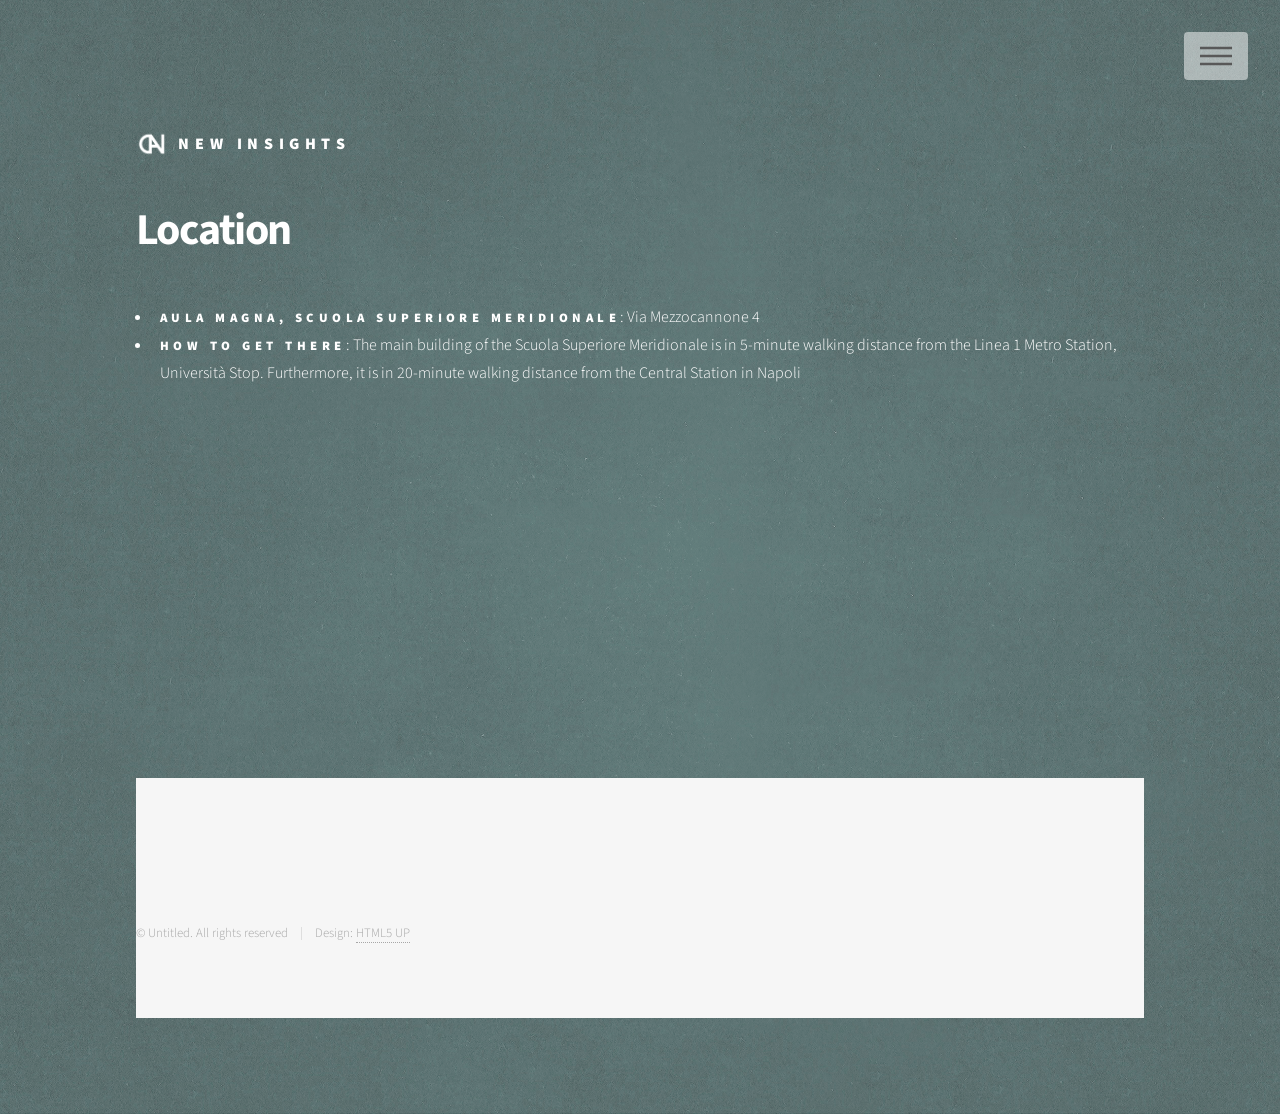
==== commit fb230271: "Update location.html" ====
--- a/location.html
+++ b/location.html
@@ -59,7 +59,7 @@
 																						Furthermore, it is in 20-minute walking distance from the Central Station in Napoli</li>
       							</ul>
 								</p>
-								<iframe src="https://www.google.com/maps/embed?pb=!1m18!1m12!1m3!1d6036.402211631445!2d14.25427977584988!3d40.84550827137379!2m3!1f0!2f0!3f0!3m2!1i1024!2i768!4f13.1!3m3!1m2!1s0x133b08442727367d%3A0xbdf46eabacdb55fd!2sVia%20Mezzocannone%2C%204%2C%2080134%20Napoli%20NA!5e0!3m2!1sit!2sit!4v1772796337042!5m2!1sit!2sit" width="600" height="450" style="border:0;" allowfullscreen="" loading="lazy" referrerpolicy="no-referrer-when-downgrade"></iframe>
+								<iframe src="https://www.google.com/maps/embed?pb=!1m18!1m12!1m3!1d6036.402211631445!2d14.25427977584988!3d40.84550827137379!2m3!1f0!2f0!3f0!3m2!1i1024!2i768!4f13.1!3m3!1m2!1s0x133b08442727367d%3A0xbdf46eabacdb55fd!2sVia%20Mezzocannone%2C%204%2C%2080134%20Napoli%20NA!5e0!3m2!1sit!2sit!4v1772796337042!5m2!1sit!2sit" width="100%"  height="350" style="border:0;" allowfullscreen="" loading="lazy" referrerpolicy="no-referrer-when-downgrade"></iframe>
 												
 
 
@@ -90,3 +90,5 @@
 
 
 
+
+
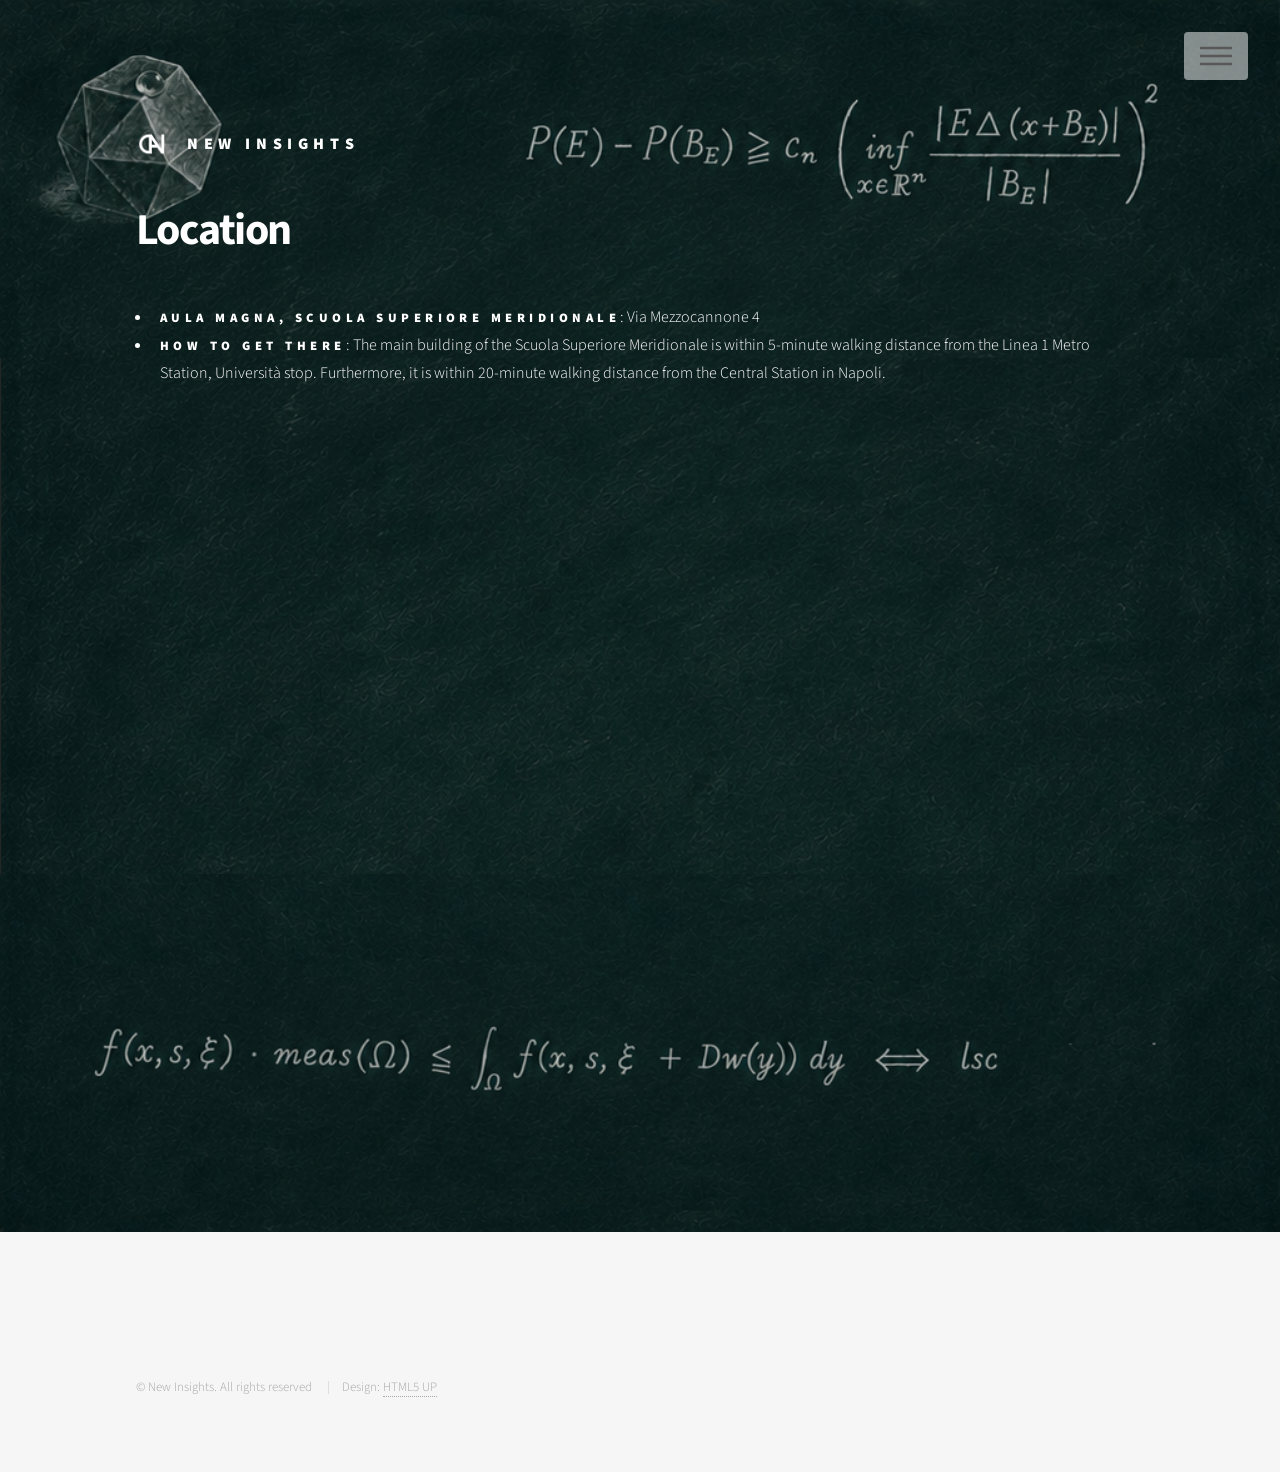
==== commit 5ceb7a12: "Update location.html" ====
--- a/location.html
+++ b/location.html
@@ -4,91 +4,107 @@
 	html5up.net | @ajlkn
 	Free for personal and commercial use under the CCA 3.0 license (html5up.net/license)
 -->
-<html>
-	<body style="background: linear-gradient(rgba(255,255,255,0.3), rgba(255,255,255,0.3)), url('images/verde.jpg'); background-size: cover; background-repeat: no-repeat; background-position: center;"></body>
+<html lang="it">
 	<head>
-		<title>New Insights:CvOLA</title>
+		<link rel="icon" type="image/png" href="images/logo.png" />
+		<title>New Insights: CvOLA</title>
 		<meta charset="utf-8" />
 		<meta name="viewport" content="width=device-width, initial-scale=1, user-scalable=no" />
 		<link rel="stylesheet" href="assets/css/main.css" />
 		<noscript><link rel="stylesheet" href="assets/css/noscript.css" /></noscript>
 	</head>
-	<body class="is-preload">
-	<!-- Wrapper -->
-			<div id="wrapper">
 
-				<!-- Header -->
-					<header id="header">
-						<div class="inner">
+	<body class="is-preload home-background">
 
-							<!-- Logo -->
-								<a href="index.html" class="logo">
-									<span class="symbol"><img src="images/logo.png" alt="" /></span><span class="title">New Insights</span>
-								</a>
+		<!-- Wrapper -->
+		<div id="wrapper">
 
-							<!-- Nav -->
-								 <nav>
-									<ul>
-										<li><a href="#menu">Menu</a></li>
-									</ul>
-								</nav>
+			<!-- Header -->
+			<header id="header">
+				<div class="inner">
 
-						</div>
-					</header>
-					<!-- Menu -->
-					<nav id="menu">
-						<h2>Menu</h2>
+					<!-- Logo -->
+					<a href="index.html" class="logo">
+						<span class="symbol">
+							<img src="images/logo.png" alt="Logo New Insights" />
+						</span>
+						<span class="title">New Insights</span>
+					</a>
+
+					<!-- Nav -->
+					<nav>
 						<ul>
-						    <li><a href="index.html">Home</a></li>
-						    <li><a href="location.html">Location and Venue</a></li>
- 						   	<li><a href="https://docs.google.com/forms/d/e/1FAIpQLSe5fSGxKk_3XM_G7DDtaBfcVH96iI1Hy99_vSmGXKuGsXJYkw/viewform?usp=preview">Registration</a></li>
-						    <li><a href="program.html">Programme</a></li>
-
+							<li><a href="#menu">Menu</a></li>
 						</ul>
 					</nav>
 
+				</div>
+			</header>
 
-				<!-- Main -->
-					<div id="main">
-						<div class="inner">
-							<h1>Location</h1>
-								<p>
-								<ul>
-								<li> <h5 style="display: inline">Aula Magna, Scuola Superiore Meridionale</h5>: Via Mezzocannone 4</li>
-								<li> <h5 style="display: inline">HOW TO GET THERE</h5>: The main building of the Scuola Superiore Meridionale is in 5-minute walking distance from the Linea 1 Metro Station, Università Stop. 
-																						Furthermore, it is in 20-minute walking distance from the Central Station in Napoli</li>
-      							</ul>
-								</p>
-								<iframe src="https://www.google.com/maps/embed?pb=!1m18!1m12!1m3!1d6036.402211631445!2d14.25427977584988!3d40.84550827137379!2m3!1f0!2f0!3f0!3m2!1i1024!2i768!4f13.1!3m3!1m2!1s0x133b08442727367d%3A0xbdf46eabacdb55fd!2sVia%20Mezzocannone%2C%204%2C%2080134%20Napoli%20NA!5e0!3m2!1sit!2sit!4v1772796337042!5m2!1sit!2sit" width="100%"  height="350" style="border:0;" allowfullscreen="" loading="lazy" referrerpolicy="no-referrer-when-downgrade"></iframe>
-												
+			<!-- Menu -->
+			<nav id="menu">
+				<h2>Menu</h2>
+				<ul>
+					<li><a href="index.html">Home</a></li>
+					<li><a href="location.html">Location and Venue</a></li>
+					<li><a href="https://docs.google.com/forms/d/e/1FAIpQLSe5fSGxKk_3XM_G7DDtaBfcVH96iI1Hy99_vSmGXKuGsXJYkw/viewform?usp=preview">Registration</a></li>
+					<li><a href="program.html">Programme</a></li>
+				</ul>
+			</nav>
 
+			<!-- Main -->
+			<div id="main">
+				<div class="inner">
 
-				<!-- Footer -->
-					<footer id="footer">
-						<div class="inner">
-							<ul class="copyright">
-								<li>&copy; Untitled. All rights reserved</li><li>Design: <a href="http://html5up.net">HTML5 UP</a></li>
-							</ul>
-						</div>
-					</footer>
+					<h1>Location</h1>
 
+					<ul>
+						<li>
+							<h5 style="display: inline">Aula Magna, Scuola Superiore Meridionale</h5>:
+							Via Mezzocannone 4
+						</li>
+						<li>
+							<h5 style="display: inline">HOW TO GET THERE</h5>:
+							The main building of the Scuola Superiore Meridionale is within
+							5-minute walking distance from the Linea 1 Metro Station,
+							Università stop. Furthermore, it is within 20-minute walking
+							distance from the Central Station in Napoli.
+						</li>
+					</ul>
+
+					<iframe
+						src="https://www.google.com/maps/embed?pb=!1m18!1m12!1m3!1d6036.402211631445!2d14.25427977584988!3d40.84550827137379!2m3!1f0!2f0!3f0!3m2!1i1024!2i768!4f13.1!3m3!1m2!1s0x133b08442727367d%3A0xbdf46eabacdb55fd!2sVia%20Mezzocannone%2C%204%2C%2080134%20Napoli%20NA!5e0!3m2!1sit!2sit!4v1772796337042!5m2!1sit!2sit"
+						width="100%"
+						height="350"
+						style="border:0;"
+						allowfullscreen=""
+						loading="lazy"
+						referrerpolicy="no-referrer-when-downgrade">
+					</iframe>
+
+				</div>
 			</div>
 
+			<div class="home-bg-bottom" aria-hidden="true"></div>
+
+			<!-- Footer -->
+			<footer id="footer">
+				<div class="inner">
+					<ul class="copyright">
+						<li>&copy; New Insights. All rights reserved</li>
+						<li>Design: <a href="http://html5up.net">HTML5 UP</a></li>
+					</ul>
+				</div>
+			</footer>
+
+		</div>
 
 		<!-- Scripts -->
-			<script src="assets/js/jquery.min.js"></script>
-			<script src="assets/js/browser.min.js"></script>
-			<script src="assets/js/breakpoints.min.js"></script>
-			<script src="assets/js/util.js"></script>
-			<script src="assets/js/main.js"></script>
+		<script src="assets/js/jquery.min.js"></script>
+		<script src="assets/js/browser.min.js"></script>
+		<script src="assets/js/breakpoints.min.js"></script>
+		<script src="assets/js/util.js"></script>
+		<script src="assets/js/main.js"></script>
 
 	</body>
 </html>
-
-
-
-
-
-
-
-
--- a/assets/css/main.css
+++ b/assets/css/main.css
@@ -1,3329 +1,3479 @@
-@import url(fontawesome-all.min.css);
-@import url("https://fonts.googleapis.com/css?family=Source+Sans+Pro:300,700,900");
-
-/*
-	Phantom by HTML5 UP
-	html5up.net | @ajlkn
-	Free for personal and commercial use under the CCA 3.0 license (html5up.net/license)
-*/
-
-html, body, div, span, applet, object,
-iframe, h1, h2, h3, h4, h5, h6, p, blockquote,
-pre, a, abbr, acronym, address, big, cite,
-code, del, dfn, em, img, ins, kbd, q, s, samp,
-small, strike, strong, sub, sup, tt, var, b,
-u, i, center, dl, dt, dd, ol, ul, li, fieldset,
-form, label, legend, table, caption, tbody,
-tfoot, thead, tr, th, td, article, aside,
-canvas, details, embed, figure, figcaption,
-footer, header, hgroup, menu, nav, output, ruby,
-section, summary, time, mark, audio, video {
-	margin: 0;
-	padding: 0;
-	border: 0;
-	font-size: 100%;
-	font: inherit;
-	vertical-align: baseline;}
-
-article, aside, details, figcaption, figure,
-footer, header, hgroup, menu, nav, section {
-	display: block;}
-
-body {
-	line-height: 1;
-}
-
-ol, ul {
-	list-style: none;
-}
-
-blockquote, q {
-	quotes: none;
-}
-
-	blockquote:before, blockquote:after, q:before, q:after {
-		content: '';
-		content: none;
-	}
-
-table {
-	border-collapse: collapse;
-	border-spacing: 0;
-}
-
-body {
-	-webkit-text-size-adjust: none;
-}
-
-mark {
-	background-color: transparent;
-	color: inherit;
-}
-
-input::-moz-focus-inner {
-	border: 0;
-	padding: 0;
-}
-
-input, select, textarea {
-	-moz-appearance: none;
-	-webkit-appearance: none;
-	-ms-appearance: none;
-	appearance: none;
-}
-
-/* Basic */
-
-	@-ms-viewport {
-		width: device-width;
-	}
-
-	body {
-		-ms-overflow-style: scrollbar;
-	}
-
-	@media screen and (max-width: 480px) {
-
-		html, body {
-			min-width: 320px;
-		}
-
-	}
-
-	html {
-		box-sizing: border-box;
-	}
-
-	*, *:before, *:after {
-		box-sizing: inherit;
-	}
-
-	body {
-		background: #ffffff;
-	}
-
-		body.is-preload *, body.is-preload *:before, body.is-preload *:after {
-			-moz-animation: none !important;
-			-webkit-animation: none !important;
-			-ms-animation: none !important;
-			animation: none !important;
-			-moz-transition: none !important;
-			-webkit-transition: none !important;
-			-ms-transition: none !important;
-			transition: none !important;
-		}
-
-/* Type */
-
-	body, input, select, textarea {
-		color: #ffffff;
-		font-family: "Source Sans Pro", Helvetica, sans-serif;
-		font-size: 16pt;
-		font-weight: 300;
-		line-height: 1.75;
-	}
-
-		@media screen and (max-width: 1680px) {
-
-			body, input, select, textarea {
-				font-size: 14pt;
-			}
-
-		}
-
-		@media screen and (max-width: 1280px) {
-
-			body, input, select, textarea {
-				font-size: 12pt;
-			}
-
-		}
-
-	a {
-		-moz-transition: border-bottom-color 0.2s ease, color 0.2s ease;
-		-webkit-transition: border-bottom-color 0.2s ease, color 0.2s ease;
-		-ms-transition: border-bottom-color 0.2s ease, color 0.2s ease;
-		transition: border-bottom-color 0.2s ease, color 0.2s ease;
-		text-decoration: none;
-		color: #ffffff;
-		border-bottom: dotted 1px rgba(88, 88, 88, 0.5);
-	}
-
-		a:hover {
-			border-bottom-color: transparent;
-			color: #f2849e !important;
-		}
-
-	strong, b {
-		font-weight: 900;
-	}
-
-	em, i {
-		font-style: italic;
-	}
-
-	p {
-		margin: 0 0 2em 0;
-	}
-
-	h1 {
-		font-size: 2.75em;
-		font-weight: 700;
-		line-height: 1.3;
-		margin: 0 0 1em 0;
-		letter-spacing: -0.035em;
-	}
-
-		h1 a {
-			color: inherit;
-		}
-
-		@media screen and (max-width: 736px) {
-
-			h1 {
-				font-size: 2em;
-				margin: 0 0 1em 0;
-			}
-
-		}
-
-		@media screen and (max-width: 360px) {
-
-			h1 {
-				font-size: 1.75em;
-			}
-
-		}
-
-	h2, h3, h4, h5, h6 {
-		font-weight: 900;
-		line-height: 1.5;
-		margin: 0 0 2em 0;
-		text-transform: uppercase;
-		letter-spacing: 0.35em;
-	}
-
-		h2 a, h3 a, h4 a, h5 a, h6 a {
-			color: inherit;
-		}
-
-	h2 {
-		font-size: 1.1em;
-	}
-
-	h3 {
-		font-size: 1em;
-	}
-
-	h4 {
-		font-size: 0.8em;
-	}
-
-	h5 {
-		font-size: 0.8em;
-	}
-
-	h6 {
-		font-size: 0.8em;
-	}
-
-	@media screen and (max-width: 980px) {
-
-		h1 br, h2 br, h3 br, h4 br, h5 br, h6 br {
-			display: none;
-		}
-
-	}
-
-	@media screen and (max-width: 736px) {
-
-		h2 {
-			font-size: 1em;
-		}
-
-		h3 {
-			font-size: 0.8em;
-		}
-
-	}
-
-	sub {
-		font-size: 0.8em;
-		position: relative;
-		top: 0.5em;
-	}
-
-	sup {
-		font-size: 0.8em;
-		position: relative;
-		top: -0.5em;
-	}
-
-	blockquote {
-		border-left: solid 4px #c9c9c9;
-		font-style: italic;
-		margin: 0 0 2em 0;
-		padding: 0.5em 0 0.5em 2em;
-	}
-
-	code {
-		background: rgba(144, 144, 144, 0.075);
-		border-radius: 4px;
-		border: solid 1px #c9c9c9;
-		font-family: "Courier New", monospace;
-		font-size: 0.9em;
-		margin: 0 0.25em;
-		padding: 0.25em 0.65em;
-	}
-
-	pre {
-		-webkit-overflow-scrolling: touch;
-		font-family: "Courier New", monospace;
-		font-size: 0.9em;
-		margin: 0 0 2em 0;
-	}
-
-		pre code {
-			display: block;
-			line-height: 1.75;
-			padding: 1em 1.5em;
-			overflow-x: auto;
-		}
-
-	hr {
-		border: 0;
-		border-bottom: solid 1px #c9c9c9;
-		margin: 2em 0;
-	}
-
-		hr.major {
-			margin: 3em 0;
-		}
-
-	.align-left {
-		text-align: left;
-	}
-
-	.align-center {
-		text-align: center;
-	}
-
-	.align-right {
-		text-align: right;
-	}
-
-/* Row */
-
-	.row {
-		display: flex;
-		flex-wrap: wrap;
-		box-sizing: border-box;
-		align-items: stretch;
-	}
-
-		.row > * {
-			box-sizing: border-box;
-		}
-
-		.row.gtr-uniform > * > :last-child {
-			margin-bottom: 0;
-		}
-
-		.row.aln-left {
-			justify-content: flex-start;
-		}
-
-		.row.aln-center {
-			justify-content: center;
-		}
-
-		.row.aln-right {
-			justify-content: flex-end;
-		}
-
-		.row.aln-top {
-			align-items: flex-start;
-		}
-
-		.row.aln-middle {
-			align-items: center;
-		}
-
-		.row.aln-bottom {
-			align-items: flex-end;
-		}
-
-		.row > .imp {
-			order: -1;
-		}
-
-		.row > .col-1 {
-			width: 8.33333%;
-		}
-
-		.row > .off-1 {
-			margin-left: 8.33333%;
-		}
-
-		.row > .col-2 {
-			width: 16.66667%;
-		}
-
-		.row > .off-2 {
-			margin-left: 16.66667%;
-		}
-
-		.row > .col-3 {
-			width: 25%;
-		}
-
-		.row > .off-3 {
-			margin-left: 25%;
-		}
-
-		.row > .col-4 {
-			width: 33.33333%;
-		}
-
-		.row > .off-4 {
-			margin-left: 33.33333%;
-		}
-
-		.row > .col-5 {
-			width: 41.66667%;
-		}
-
-		.row > .off-5 {
-			margin-left: 41.66667%;
-		}
-
-		.row > .col-6 {
-			width: 50%;
-		}
-
-		.row > .off-6 {
-			margin-left: 50%;
-		}
-
-		.row > .col-7 {
-			width: 58.33333%;
-		}
-
-		.row > .off-7 {
-			margin-left: 58.33333%;
-		}
-
-		.row > .col-8 {
-			width: 66.66667%;
-		}
-
-		.row > .off-8 {
-			margin-left: 66.66667%;
-		}
-
-		.row > .col-9 {
-			width: 75%;
-		}
-
-		.row > .off-9 {
-			margin-left: 75%;
-		}
-
-		.row > .col-10 {
-			width: 83.33333%;
-		}
-
-		.row > .off-10 {
-			margin-left: 83.33333%;
-		}
-
-		.row > .col-11 {
-			width: 91.66667%;
-		}
-
-		.row > .off-11 {
-			margin-left: 91.66667%;
-		}
-
-		.row > .col-12 {
-			width: 100%;
-		}
-
-		.row > .off-12 {
-			margin-left: 100%;
-		}
-
-		.row.gtr-0 {
-			margin-top: 0;
-			margin-left: 0em;
-		}
-
-			.row.gtr-0 > * {
-				padding: 0 0 0 0em;
-			}
-
-			.row.gtr-0.gtr-uniform {
-				margin-top: 0em;
-			}
-
-				.row.gtr-0.gtr-uniform > * {
-					padding-top: 0em;
-				}
-
-		.row.gtr-25 {
-			margin-top: 0;
-			margin-left: -0.5em;
-		}
-
-			.row.gtr-25 > * {
-				padding: 0 0 0 0.5em;
-			}
-
-			.row.gtr-25.gtr-uniform {
-				margin-top: -0.5em;
-			}
-
-				.row.gtr-25.gtr-uniform > * {
-					padding-top: 0.5em;
-				}
-
-		.row.gtr-50 {
-			margin-top: 0;
-			margin-left: -1em;
-		}
-
-			.row.gtr-50 > * {
-				padding: 0 0 0 1em;
-			}
-
-			.row.gtr-50.gtr-uniform {
-				margin-top: -1em;
-			}
-
-				.row.gtr-50.gtr-uniform > * {
-					padding-top: 1em;
-				}
-
-		.row {
-			margin-top: 0;
-			margin-left: -2em;
-		}
-
-			.row > * {
-				padding: 0 0 0 2em;
-			}
-
-			.row.gtr-uniform {
-				margin-top: -2em;
-			}
-
-				.row.gtr-uniform > * {
-					padding-top: 2em;
-				}
-
-		.row.gtr-150 {
-			margin-top: 0;
-			margin-left: -3em;
-		}
-
-			.row.gtr-150 > * {
-				padding: 0 0 0 3em;
-			}
-
-			.row.gtr-150.gtr-uniform {
-				margin-top: -3em;
-			}
-
-				.row.gtr-150.gtr-uniform > * {
-					padding-top: 3em;
-				}
-
-		.row.gtr-200 {
-			margin-top: 0;
-			margin-left: -4em;
-		}
-
-			.row.gtr-200 > * {
-				padding: 0 0 0 4em;
-			}
-
-			.row.gtr-200.gtr-uniform {
-				margin-top: -4em;
-			}
-
-				.row.gtr-200.gtr-uniform > * {
-					padding-top: 4em;
-				}
-
-		@media screen and (max-width: 1680px) {
-
-			.row {
-				display: flex;
-				flex-wrap: wrap;
-				box-sizing: border-box;
-				align-items: stretch;
-			}
-
-				.row > * {
-					box-sizing: border-box;
-				}
-
-				.row.gtr-uniform > * > :last-child {
-					margin-bottom: 0;
-				}
-
-				.row.aln-left {
-					justify-content: flex-start;
-				}
-
-				.row.aln-center {
-					justify-content: center;
-				}
-
-				.row.aln-right {
-					justify-content: flex-end;
-				}
-
-				.row.aln-top {
-					align-items: flex-start;
-				}
-
-				.row.aln-middle {
-					align-items: center;
-				}
-
-				.row.aln-bottom {
-					align-items: flex-end;
-				}
-
-				.row > .imp-xlarge {
-					order: -1;
-				}
-
-				.row > .col-1-xlarge {
-					width: 8.33333%;
-				}
-
-				.row > .off-1-xlarge {
-					margin-left: 8.33333%;
-				}
-
-				.row > .col-2-xlarge {
-					width: 16.66667%;
-				}
-
-				.row > .off-2-xlarge {
-					margin-left: 16.66667%;
-				}
-
-				.row > .col-3-xlarge {
-					width: 25%;
-				}
-
-				.row > .off-3-xlarge {
-					margin-left: 25%;
-				}
-
-				.row > .col-4-xlarge {
-					width: 33.33333%;
-				}
-
-				.row > .off-4-xlarge {
-					margin-left: 33.33333%;
-				}
-
-				.row > .col-5-xlarge {
-					width: 41.66667%;
-				}
-
-				.row > .off-5-xlarge {
-					margin-left: 41.66667%;
-				}
-
-				.row > .col-6-xlarge {
-					width: 50%;
-				}
-
-				.row > .off-6-xlarge {
-					margin-left: 50%;
-				}
-
-				.row > .col-7-xlarge {
-					width: 58.33333%;
-				}
-
-				.row > .off-7-xlarge {
-					margin-left: 58.33333%;
-				}
-
-				.row > .col-8-xlarge {
-					width: 66.66667%;
-				}
-
-				.row > .off-8-xlarge {
-					margin-left: 66.66667%;
-				}
-
-				.row > .col-9-xlarge {
-					width: 75%;
-				}
-
-				.row > .off-9-xlarge {
-					margin-left: 75%;
-				}
-
-				.row > .col-10-xlarge {
-					width: 83.33333%;
-				}
-
-				.row > .off-10-xlarge {
-					margin-left: 83.33333%;
-				}
-
-				.row > .col-11-xlarge {
-					width: 91.66667%;
-				}
-
-				.row > .off-11-xlarge {
-					margin-left: 91.66667%;
-				}
-
-				.row > .col-12-xlarge {
-					width: 100%;
-				}
-
-				.row > .off-12-xlarge {
-					margin-left: 100%;
-				}
-
-				.row.gtr-0 {
-					margin-top: 0;
-					margin-left: 0em;
-				}
-
-					.row.gtr-0 > * {
-						padding: 0 0 0 0em;
-					}
-
-					.row.gtr-0.gtr-uniform {
-						margin-top: 0em;
-					}
-
-						.row.gtr-0.gtr-uniform > * {
-							padding-top: 0em;
-						}
-
-				.row.gtr-25 {
-					margin-top: 0;
-					margin-left: -0.5em;
-				}
-
-					.row.gtr-25 > * {
-						padding: 0 0 0 0.5em;
-					}
-
-					.row.gtr-25.gtr-uniform {
-						margin-top: -0.5em;
-					}
-
-						.row.gtr-25.gtr-uniform > * {
-							padding-top: 0.5em;
-						}
-
-				.row.gtr-50 {
-					margin-top: 0;
-					margin-left: -1em;
-				}
-
-					.row.gtr-50 > * {
-						padding: 0 0 0 1em;
-					}
-
-					.row.gtr-50.gtr-uniform {
-						margin-top: -1em;
-					}
-
-						.row.gtr-50.gtr-uniform > * {
-							padding-top: 1em;
-						}
-
-				.row {
-					margin-top: 0;
-					margin-left: -2em;
-				}
-
-					.row > * {
-						padding: 0 0 0 2em;
-					}
-
-					.row.gtr-uniform {
-						margin-top: -2em;
-					}
-
-						.row.gtr-uniform > * {
-							padding-top: 2em;
-						}
-
-				.row.gtr-150 {
-					margin-top: 0;
-					margin-left: -3em;
-				}
-
-					.row.gtr-150 > * {
-						padding: 0 0 0 3em;
-					}
-
-					.row.gtr-150.gtr-uniform {
-						margin-top: -3em;
-					}
-
-						.row.gtr-150.gtr-uniform > * {
-							padding-top: 3em;
-						}
-
-				.row.gtr-200 {
-					margin-top: 0;
-					margin-left: -4em;
-				}
-
-					.row.gtr-200 > * {
-						padding: 0 0 0 4em;
-					}
-
-					.row.gtr-200.gtr-uniform {
-						margin-top: -4em;
-					}
-
-						.row.gtr-200.gtr-uniform > * {
-							padding-top: 4em;
-						}
-
-		}
-
-		@media screen and (max-width: 1280px) {
-
-			.row {
-				display: flex;
-				flex-wrap: wrap;
-				box-sizing: border-box;
-				align-items: stretch;
-			}
-
-				.row > * {
-					box-sizing: border-box;
-				}
-
-				.row.gtr-uniform > * > :last-child {
-					margin-bottom: 0;
-				}
-
-				.row.aln-left {
-					justify-content: flex-start;
-				}
-
-				.row.aln-center {
-					justify-content: center;
-				}
-
-				.row.aln-right {
-					justify-content: flex-end;
-				}
-
-				.row.aln-top {
-					align-items: flex-start;
-				}
-
-				.row.aln-middle {
-					align-items: center;
-				}
-
-				.row.aln-bottom {
-					align-items: flex-end;
-				}
-
-				.row > .imp-large {
-					order: -1;
-				}
-
-				.row > .col-1-large {
-					width: 8.33333%;
-				}
-
-				.row > .off-1-large {
-					margin-left: 8.33333%;
-				}
-
-				.row > .col-2-large {
-					width: 16.66667%;
-				}
-
-				.row > .off-2-large {
-					margin-left: 16.66667%;
-				}
-
-				.row > .col-3-large {
-					width: 25%;
-				}
-
-				.row > .off-3-large {
-					margin-left: 25%;
-				}
-
-				.row > .col-4-large {
-					width: 33.33333%;
-				}
-
-				.row > .off-4-large {
-					margin-left: 33.33333%;
-				}
-
-				.row > .col-5-large {
-					width: 41.66667%;
-				}
-
-				.row > .off-5-large {
-					margin-left: 41.66667%;
-				}
-
-				.row > .col-6-large {
-					width: 50%;
-				}
-
-				.row > .off-6-large {
-					margin-left: 50%;
-				}
-
-				.row > .col-7-large {
-					width: 58.33333%;
-				}
-
-				.row > .off-7-large {
-					margin-left: 58.33333%;
-				}
-
-				.row > .col-8-large {
-					width: 66.66667%;
-				}
-
-				.row > .off-8-large {
-					margin-left: 66.66667%;
-				}
-
-				.row > .col-9-large {
-					width: 75%;
-				}
-
-				.row > .off-9-large {
-					margin-left: 75%;
-				}
-
-				.row > .col-10-large {
-					width: 83.33333%;
-				}
-
-				.row > .off-10-large {
-					margin-left: 83.33333%;
-				}
-
-				.row > .col-11-large {
-					width: 91.66667%;
-				}
-
-				.row > .off-11-large {
-					margin-left: 91.66667%;
-				}
-
-				.row > .col-12-large {
-					width: 100%;
-				}
-
-				.row > .off-12-large {
-					margin-left: 100%;
-				}
-
-				.row.gtr-0 {
-					margin-top: 0;
-					margin-left: 0em;
-				}
-
-					.row.gtr-0 > * {
-						padding: 0 0 0 0em;
-					}
-
-					.row.gtr-0.gtr-uniform {
-						margin-top: 0em;
-					}
-
-						.row.gtr-0.gtr-uniform > * {
-							padding-top: 0em;
-						}
-
-				.row.gtr-25 {
-					margin-top: 0;
-					margin-left: -0.5em;
-				}
-
-					.row.gtr-25 > * {
-						padding: 0 0 0 0.5em;
-					}
-
-					.row.gtr-25.gtr-uniform {
-						margin-top: -0.5em;
-					}
-
-						.row.gtr-25.gtr-uniform > * {
-							padding-top: 0.5em;
-						}
-
-				.row.gtr-50 {
-					margin-top: 0;
-					margin-left: -1em;
-				}
-
-					.row.gtr-50 > * {
-						padding: 0 0 0 1em;
-					}
-
-					.row.gtr-50.gtr-uniform {
-						margin-top: -1em;
-					}
-
-						.row.gtr-50.gtr-uniform > * {
-							padding-top: 1em;
-						}
-
-				.row {
-					margin-top: 0;
-					margin-left: -2em;
-				}
-
-					.row > * {
-						padding: 0 0 0 2em;
-					}
-
-					.row.gtr-uniform {
-						margin-top: -2em;
-					}
-
-						.row.gtr-uniform > * {
-							padding-top: 2em;
-						}
-
-				.row.gtr-150 {
-					margin-top: 0;
-					margin-left: -3em;
-				}
-
-					.row.gtr-150 > * {
-						padding: 0 0 0 3em;
-					}
-
-					.row.gtr-150.gtr-uniform {
-						margin-top: -3em;
-					}
-
-						.row.gtr-150.gtr-uniform > * {
-							padding-top: 3em;
-						}
-
-				.row.gtr-200 {
-					margin-top: 0;
-					margin-left: -4em;
-				}
-
-					.row.gtr-200 > * {
-						padding: 0 0 0 4em;
-					}
-
-					.row.gtr-200.gtr-uniform {
-						margin-top: -4em;
-					}
-
-						.row.gtr-200.gtr-uniform > * {
-							padding-top: 4em;
-						}
-
-		}
-
-		@media screen and (max-width: 980px) {
-
-			.row {
-				display: flex;
-				flex-wrap: wrap;
-				box-sizing: border-box;
-				align-items: stretch;
-			}
-
-				.row > * {
-					box-sizing: border-box;
-				}
-
-				.row.gtr-uniform > * > :last-child {
-					margin-bottom: 0;
-				}
-
-				.row.aln-left {
-					justify-content: flex-start;
-				}
-
-				.row.aln-center {
-					justify-content: center;
-				}
-
-				.row.aln-right {
-					justify-content: flex-end;
-				}
-
-				.row.aln-top {
-					align-items: flex-start;
-				}
-
-				.row.aln-middle {
-					align-items: center;
-				}
-
-				.row.aln-bottom {
-					align-items: flex-end;
-				}
-
-				.row > .imp-medium {
-					order: -1;
-				}
-
-				.row > .col-1-medium {
-					width: 8.33333%;
-				}
-
-				.row > .off-1-medium {
-					margin-left: 8.33333%;
-				}
-
-				.row > .col-2-medium {
-					width: 16.66667%;
-				}
-
-				.row > .off-2-medium {
-					margin-left: 16.66667%;
-				}
-
-				.row > .col-3-medium {
-					width: 25%;
-				}
-
-				.row > .off-3-medium {
-					margin-left: 25%;
-				}
-
-				.row > .col-4-medium {
-					width: 33.33333%;
-				}
-
-				.row > .off-4-medium {
-					margin-left: 33.33333%;
-				}
-
-				.row > .col-5-medium {
-					width: 41.66667%;
-				}
-
-				.row > .off-5-medium {
-					margin-left: 41.66667%;
-				}
-
-				.row > .col-6-medium {
-					width: 50%;
-				}
-
-				.row > .off-6-medium {
-					margin-left: 50%;
-				}
-
-				.row > .col-7-medium {
-					width: 58.33333%;
-				}
-
-				.row > .off-7-medium {
-					margin-left: 58.33333%;
-				}
-
-				.row > .col-8-medium {
-					width: 66.66667%;
-				}
-
-				.row > .off-8-medium {
-					margin-left: 66.66667%;
-				}
-
-				.row > .col-9-medium {
-					width: 75%;
-				}
-
-				.row > .off-9-medium {
-					margin-left: 75%;
-				}
-
-				.row > .col-10-medium {
-					width: 83.33333%;
-				}
-
-				.row > .off-10-medium {
-					margin-left: 83.33333%;
-				}
-
-				.row > .col-11-medium {
-					width: 91.66667%;
-				}
-
-				.row > .off-11-medium {
-					margin-left: 91.66667%;
-				}
-
-				.row > .col-12-medium {
-					width: 100%;
-				}
-
-				.row > .off-12-medium {
-					margin-left: 100%;
-				}
-
-				.row.gtr-0 {
-					margin-top: 0;
-					margin-left: 0em;
-				}
-
-					.row.gtr-0 > * {
-						padding: 0 0 0 0em;
-					}
-
-					.row.gtr-0.gtr-uniform {
-						margin-top: 0em;
-					}
-
-						.row.gtr-0.gtr-uniform > * {
-							padding-top: 0em;
-						}
-
-				.row.gtr-25 {
-					margin-top: 0;
-					margin-left: -0.375em;
-				}
-
-					.row.gtr-25 > * {
-						padding: 0 0 0 0.375em;
-					}
-
-					.row.gtr-25.gtr-uniform {
-						margin-top: -0.375em;
-					}
-
-						.row.gtr-25.gtr-uniform > * {
-							padding-top: 0.375em;
-						}
-
-				.row.gtr-50 {
-					margin-top: 0;
-					margin-left: -0.75em;
-				}
-
-					.row.gtr-50 > * {
-						padding: 0 0 0 0.75em;
-					}
-
-					.row.gtr-50.gtr-uniform {
-						margin-top: -0.75em;
-					}
-
-						.row.gtr-50.gtr-uniform > * {
-							padding-top: 0.75em;
-						}
-
-				.row {
-					margin-top: 0;
-					margin-left: -1.5em;
-				}
-
-					.row > * {
-						padding: 0 0 0 1.5em;
-					}
-
-					.row.gtr-uniform {
-						margin-top: -1.5em;
-					}
-
-						.row.gtr-uniform > * {
-							padding-top: 1.5em;
-						}
-
-				.row.gtr-150 {
-					margin-top: 0;
-					margin-left: -2.25em;
-				}
-
-					.row.gtr-150 > * {
-						padding: 0 0 0 2.25em;
-					}
-
-					.row.gtr-150.gtr-uniform {
-						margin-top: -2.25em;
-					}
-
-						.row.gtr-150.gtr-uniform > * {
-							padding-top: 2.25em;
-						}
-
-				.row.gtr-200 {
-					margin-top: 0;
-					margin-left: -3em;
-				}
-
-					.row.gtr-200 > * {
-						padding: 0 0 0 3em;
-					}
-
-					.row.gtr-200.gtr-uniform {
-						margin-top: -3em;
-					}
-
-						.row.gtr-200.gtr-uniform > * {
-							padding-top: 3em;
-						}
-
-		}
-
-		@media screen and (max-width: 736px) {
-
-			.row {
-				display: flex;
-				flex-wrap: wrap;
-				box-sizing: border-box;
-				align-items: stretch;
-			}
-
-				.row > * {
-					box-sizing: border-box;
-				}
-
-				.row.gtr-uniform > * > :last-child {
-					margin-bottom: 0;
-				}
-
-				.row.aln-left {
-					justify-content: flex-start;
-				}
-
-				.row.aln-center {
-					justify-content: center;
-				}
-
-				.row.aln-right {
-					justify-content: flex-end;
-				}
-
-				.row.aln-top {
-					align-items: flex-start;
-				}
-
-				.row.aln-middle {
-					align-items: center;
-				}
-
-				.row.aln-bottom {
-					align-items: flex-end;
-				}
-
-				.row > .imp-small {
-					order: -1;
-				}
-
-				.row > .col-1-small {
-					width: 8.33333%;
-				}
-
-				.row > .off-1-small {
-					margin-left: 8.33333%;
-				}
-
-				.row > .col-2-small {
-					width: 16.66667%;
-				}
-
-				.row > .off-2-small {
-					margin-left: 16.66667%;
-				}
-
-				.row > .col-3-small {
-					width: 25%;
-				}
-
-				.row > .off-3-small {
-					margin-left: 25%;
-				}
-
-				.row > .col-4-small {
-					width: 33.33333%;
-				}
-
-				.row > .off-4-small {
-					margin-left: 33.33333%;
-				}
-
-				.row > .col-5-small {
-					width: 41.66667%;
-				}
-
-				.row > .off-5-small {
-					margin-left: 41.66667%;
-				}
-
-				.row > .col-6-small {
-					width: 50%;
-				}
-
-				.row > .off-6-small {
-					margin-left: 50%;
-				}
-
-				.row > .col-7-small {
-					width: 58.33333%;
-				}
-
-				.row > .off-7-small {
-					margin-left: 58.33333%;
-				}
-
-				.row > .col-8-small {
-					width: 66.66667%;
-				}
-
-				.row > .off-8-small {
-					margin-left: 66.66667%;
-				}
-
-				.row > .col-9-small {
-					width: 75%;
-				}
-
-				.row > .off-9-small {
-					margin-left: 75%;
-				}
-
-				.row > .col-10-small {
-					width: 83.33333%;
-				}
-
-				.row > .off-10-small {
-					margin-left: 83.33333%;
-				}
-
-				.row > .col-11-small {
-					width: 91.66667%;
-				}
-
-				.row > .off-11-small {
-					margin-left: 91.66667%;
-				}
-
-				.row > .col-12-small {
-					width: 100%;
-				}
-
-				.row > .off-12-small {
-					margin-left: 100%;
-				}
-
-				.row.gtr-0 {
-					margin-top: 0;
-					margin-left: 0em;
-				}
-
-					.row.gtr-0 > * {
-						padding: 0 0 0 0em;
-					}
-
-					.row.gtr-0.gtr-uniform {
-						margin-top: 0em;
-					}
-
-						.row.gtr-0.gtr-uniform > * {
-							padding-top: 0em;
-						}
-
-				.row.gtr-25 {
-					margin-top: 0;
-					margin-left: -0.25em;
-				}
-
-					.row.gtr-25 > * {
-						padding: 0 0 0 0.25em;
-					}
-
-					.row.gtr-25.gtr-uniform {
-						margin-top: -0.25em;
-					}
-
-						.row.gtr-25.gtr-uniform > * {
-							padding-top: 0.25em;
-						}
-
-				.row.gtr-50 {
-					margin-top: 0;
-					margin-left: -0.5em;
-				}
-
-					.row.gtr-50 > * {
-						padding: 0 0 0 0.5em;
-					}
-
-					.row.gtr-50.gtr-uniform {
-						margin-top: -0.5em;
-					}
-
-						.row.gtr-50.gtr-uniform > * {
-							padding-top: 0.5em;
-						}
-
-				.row {
-					margin-top: 0;
-					margin-left: -1em;
-				}
-
-					.row > * {
-						padding: 0 0 0 1em;
-					}
-
-					.row.gtr-uniform {
-						margin-top: -1em;
-					}
-
-						.row.gtr-uniform > * {
-							padding-top: 1em;
-						}
-
-				.row.gtr-150 {
-					margin-top: 0;
-					margin-left: -1.5em;
-				}
-
-					.row.gtr-150 > * {
-						padding: 0 0 0 1.5em;
-					}
-
-					.row.gtr-150.gtr-uniform {
-						margin-top: -1.5em;
-					}
-
-						.row.gtr-150.gtr-uniform > * {
-							padding-top: 1.5em;
-						}
-
-				.row.gtr-200 {
-					margin-top: 0;
-					margin-left: -2em;
-				}
-
-					.row.gtr-200 > * {
-						padding: 0 0 0 2em;
-					}
-
-					.row.gtr-200.gtr-uniform {
-						margin-top: -2em;
-					}
-
-						.row.gtr-200.gtr-uniform > * {
-							padding-top: 2em;
-						}
-
-		}
-
-		@media screen and (max-width: 480px) {
-
-			.row {
-				display: flex;
-				flex-wrap: wrap;
-				box-sizing: border-box;
-				align-items: stretch;
-			}
-
-				.row > * {
-					box-sizing: border-box;
-				}
-
-				.row.gtr-uniform > * > :last-child {
-					margin-bottom: 0;
-				}
-
-				.row.aln-left {
-					justify-content: flex-start;
-				}
-
-				.row.aln-center {
-					justify-content: center;
-				}
-
-				.row.aln-right {
-					justify-content: flex-end;
-				}
-
-				.row.aln-top {
-					align-items: flex-start;
-				}
-
-				.row.aln-middle {
-					align-items: center;
-				}
-
-				.row.aln-bottom {
-					align-items: flex-end;
-				}
-
-				.row > .imp-xsmall {
-					order: -1;
-				}
-
-				.row > .col-1-xsmall {
-					width: 8.33333%;
-				}
-
-				.row > .off-1-xsmall {
-					margin-left: 8.33333%;
-				}
-
-				.row > .col-2-xsmall {
-					width: 16.66667%;
-				}
-
-				.row > .off-2-xsmall {
-					margin-left: 16.66667%;
-				}
-
-				.row > .col-3-xsmall {
-					width: 25%;
-				}
-
-				.row > .off-3-xsmall {
-					margin-left: 25%;
-				}
-
-				.row > .col-4-xsmall {
-					width: 33.33333%;
-				}
-
-				.row > .off-4-xsmall {
-					margin-left: 33.33333%;
-				}
-
-				.row > .col-5-xsmall {
-					width: 41.66667%;
-				}
-
-				.row > .off-5-xsmall {
-					margin-left: 41.66667%;
-				}
-
-				.row > .col-6-xsmall {
-					width: 50%;
-				}
-
-				.row > .off-6-xsmall {
-					margin-left: 50%;
-				}
-
-				.row > .col-7-xsmall {
-					width: 58.33333%;
-				}
-
-				.row > .off-7-xsmall {
-					margin-left: 58.33333%;
-				}
-
-				.row > .col-8-xsmall {
-					width: 66.66667%;
-				}
-
-				.row > .off-8-xsmall {
-					margin-left: 66.66667%;
-				}
-
-				.row > .col-9-xsmall {
-					width: 75%;
-				}
-
-				.row > .off-9-xsmall {
-					margin-left: 75%;
-				}
-
-				.row > .col-10-xsmall {
-					width: 83.33333%;
-				}
-
-				.row > .off-10-xsmall {
-					margin-left: 83.33333%;
-				}
-
-				.row > .col-11-xsmall {
-					width: 91.66667%;
-				}
-
-				.row > .off-11-xsmall {
-					margin-left: 91.66667%;
-				}
-
-				.row > .col-12-xsmall {
-					width: 100%;
-				}
-
-				.row > .off-12-xsmall {
-					margin-left: 100%;
-				}
-
-				.row.gtr-0 {
-					margin-top: 0;
-					margin-left: 0em;
-				}
-
-					.row.gtr-0 > * {
-						padding: 0 0 0 0em;
-					}
-
-					.row.gtr-0.gtr-uniform {
-						margin-top: 0em;
-					}
-
-						.row.gtr-0.gtr-uniform > * {
-							padding-top: 0em;
-						}
-
-				.row.gtr-25 {
-					margin-top: 0;
-					margin-left: -0.25em;
-				}
-
-					.row.gtr-25 > * {
-						padding: 0 0 0 0.25em;
-					}
-
-					.row.gtr-25.gtr-uniform {
-						margin-top: -0.25em;
-					}
-
-						.row.gtr-25.gtr-uniform > * {
-							padding-top: 0.25em;
-						}
-
-				.row.gtr-50 {
-					margin-top: 0;
-					margin-left: -0.5em;
-				}
-
-					.row.gtr-50 > * {
-						padding: 0 0 0 0.5em;
-					}
-
-					.row.gtr-50.gtr-uniform {
-						margin-top: -0.5em;
-					}
-
-						.row.gtr-50.gtr-uniform > * {
-							padding-top: 0.5em;
-						}
-
-				.row {
-					margin-top: 0;
-					margin-left: -1em;
-				}
-
-					.row > * {
-						padding: 0 0 0 1em;
-					}
-
-					.row.gtr-uniform {
-						margin-top: -1em;
-					}
-
-						.row.gtr-uniform > * {
-							padding-top: 1em;
-						}
-
-				.row.gtr-150 {
-					margin-top: 0;
-					margin-left: -1.5em;
-				}
-
-					.row.gtr-150 > * {
-						padding: 0 0 0 1.5em;
-					}
-
-					.row.gtr-150.gtr-uniform {
-						margin-top: -1.5em;
-					}
-
-						.row.gtr-150.gtr-uniform > * {
-							padding-top: 1.5em;
-						}
-
-				.row.gtr-200 {
-					margin-top: 0;
-					margin-left: -2em;
-				}
-
-					.row.gtr-200 > * {
-						padding: 0 0 0 2em;
-					}
-
-					.row.gtr-200.gtr-uniform {
-						margin-top: -2em;
-					}
-
-						.row.gtr-200.gtr-uniform > * {
-							padding-top: 2em;
-						}
-
-		}
-
-/* Section/Article */
-
-	section.special, article.special {
-		text-align: center;
-	}
-
-	header p {
-		margin-top: -1em;
-	}
-
-	@media screen and (max-width: 736px) {
-
-		header p {
-			margin-top: 0;
-		}
-
-	}
-
-/* Icon */
-
-	.icon {
-		text-decoration: none;
-		border-bottom: none;
-		position: relative;
-	}
-
-		.icon:before {
-			-moz-osx-font-smoothing: grayscale;
-			-webkit-font-smoothing: antialiased;
-			display: inline-block;
-			font-style: normal;
-			font-variant: normal;
-			text-rendering: auto;
-			line-height: 1;
-			text-transform: none !important;
-			font-family: 'Font Awesome 5 Free';
-			font-weight: 400;
-		}
-
-		.icon > .label {
-			display: none;
-		}
-
-		.icon:before {
-			line-height: inherit;
-		}
-
-		.icon.solid:before {
-			font-weight: 900;
-		}
-
-		.icon.brands:before {
-			font-family: 'Font Awesome 5 Brands';
-		}
-
-		.icon.style2 {
-			-moz-transition: background-color 0.2s ease-in-out, color 0.2s ease-in-out, border-color 0.2s ease-in-out;
-			-webkit-transition: background-color 0.2s ease-in-out, color 0.2s ease-in-out, border-color 0.2s ease-in-out;
-			-ms-transition: background-color 0.2s ease-in-out, color 0.2s ease-in-out, border-color 0.2s ease-in-out;
-			transition: background-color 0.2s ease-in-out, color 0.2s ease-in-out, border-color 0.2s ease-in-out;
-			background-color: transparent;
-			border: solid 1px #c9c9c9;
-			border-radius: 4px;
-			width: 2.65em;
-			height: 2.65em;
-			display: inline-block;
-			text-align: center;
-			line-height: 2.65em;
-			color: inherit;
-		}
-
-			.icon.style2:before {
-				font-size: 1.1em;
-			}
-
-			.icon.style2:hover {
-				color: #f2849e;
-				border-color: #f2849e;
-			}
-
-			.icon.style2:active {
-				background-color: rgba(242, 132, 158, 0.1);
-			}
-
-/* List */
-
-	ol {
-		list-style: decimal;
-		margin: 0 0 2em 0;
-		padding-left: 1.25em;
-	}
-
-		ol li {
-			padding-left: 0.25em;
-		}
-
-	ul {
-		list-style: disc;
-		margin: 0 0 2em 0;
-		padding-left: 1em;
-	}
-
-		ul li {
-			padding-left: 0.5em;
-		}
-
-		ul.alt {
-			list-style: none;
-			padding-left: 0;
-		}
-
-			ul.alt li {
-				border-top: solid 1px #c9c9c9;
-				padding: 0.5em 0;
-			}
-
-				ul.alt li:first-child {
-					border-top: 0;
-					padding-top: 0;
-				}
-
-	dl {
-		margin: 0 0 2em 0;
-	}
-
-		dl dt {
-			display: block;
-			font-weight: 900;
-			margin: 0 0 1em 0;
-		}
-
-		dl dd {
-			margin-left: 2em;
-		}
-
-/* Actions */
-
-	ul.actions {
-		display: -moz-flex;
-		display: -webkit-flex;
-		display: -ms-flex;
-		display: flex;
-		cursor: default;
-		list-style: none;
-		margin-left: -1em;
-		padding-left: 0;
-	}
-
-		ul.actions li {
-			padding: 0 0 0 1em;
-			vertical-align: middle;
-		}
-
-		ul.actions.special {
-			-moz-justify-content: center;
-			-webkit-justify-content: center;
-			-ms-justify-content: center;
-			justify-content: center;
-			width: 100%;
-			margin-left: 0;
-		}
-
-			ul.actions.special li:first-child {
-				padding-left: 0;
-			}
-
-		ul.actions.stacked {
-			-moz-flex-direction: column;
-			-webkit-flex-direction: column;
-			-ms-flex-direction: column;
-			flex-direction: column;
-			margin-left: 0;
-		}
-
-			ul.actions.stacked li {
-				padding: 1.3em 0 0 0;
-			}
-
-				ul.actions.stacked li:first-child {
-					padding-top: 0;
-				}
-
-		ul.actions.fit {
-			width: calc(100% + 1em);
-		}
-
-			ul.actions.fit li {
-				-moz-flex-grow: 1;
-				-webkit-flex-grow: 1;
-				-ms-flex-grow: 1;
-				flex-grow: 1;
-				-moz-flex-shrink: 1;
-				-webkit-flex-shrink: 1;
-				-ms-flex-shrink: 1;
-				flex-shrink: 1;
-				width: 100%;
-			}
-
-				ul.actions.fit li > * {
-					width: 100%;
-				}
-
-			ul.actions.fit.stacked {
-				width: 100%;
-			}
-
-		@media screen and (max-width: 480px) {
-
-			ul.actions:not(.fixed) {
-				-moz-flex-direction: column;
-				-webkit-flex-direction: column;
-				-ms-flex-direction: column;
-				flex-direction: column;
-				margin-left: 0;
-				width: 100% !important;
-			}
-
-				ul.actions:not(.fixed) li {
-					-moz-flex-grow: 1;
-					-webkit-flex-grow: 1;
-					-ms-flex-grow: 1;
-					flex-grow: 1;
-					-moz-flex-shrink: 1;
-					-webkit-flex-shrink: 1;
-					-ms-flex-shrink: 1;
-					flex-shrink: 1;
-					padding: 1em 0 0 0;
-					text-align: center;
-					width: 100%;
-				}
-
-					ul.actions:not(.fixed) li > * {
-						width: 100%;
-					}
-
-					ul.actions:not(.fixed) li:first-child {
-						padding-top: 0;
-					}
-
-					ul.actions:not(.fixed) li input[type="submit"],
-					ul.actions:not(.fixed) li input[type="reset"],
-					ul.actions:not(.fixed) li input[type="button"],
-					ul.actions:not(.fixed) li button,
-					ul.actions:not(.fixed) li .button {
-						width: 100%;
-					}
-
-						ul.actions:not(.fixed) li input[type="submit"].icon:before,
-						ul.actions:not(.fixed) li input[type="reset"].icon:before,
-						ul.actions:not(.fixed) li input[type="button"].icon:before,
-						ul.actions:not(.fixed) li button.icon:before,
-						ul.actions:not(.fixed) li .button.icon:before {
-							margin-left: -0.5rem;
-						}
-
-		}
-
-/* Icons */
-
-	ul.icons {
-		cursor: default;
-		list-style: none;
-		padding-left: 0;
-		margin: -1em 0 2em -1em;
-	}
-
-		ul.icons li {
-			display: inline-block;
-			padding: 1em 0 0 1em;
-		}
-
-/* Form */
-
-	form {
-		margin: 0 0 2em 0;
-		overflow-x: hidden;
-	}
-
-		form > :last-child {
-			margin-bottom: 0;
-		}
-
-		form > .fields {
-			display: -moz-flex;
-			display: -webkit-flex;
-			display: -ms-flex;
-			display: flex;
-			-moz-flex-wrap: wrap;
-			-webkit-flex-wrap: wrap;
-			-ms-flex-wrap: wrap;
-			flex-wrap: wrap;
-			width: calc(100% + 3em);
-			margin: -1.5em 0 2em -1.5em;
-		}
-
-			form > .fields > .field {
-				-moz-flex-grow: 0;
-				-webkit-flex-grow: 0;
-				-ms-flex-grow: 0;
-				flex-grow: 0;
-				-moz-flex-shrink: 0;
-				-webkit-flex-shrink: 0;
-				-ms-flex-shrink: 0;
-				flex-shrink: 0;
-				padding: 1.5em 0 0 1.5em;
-				width: calc(100% - 1.5em);
-			}
-
-				form > .fields > .field.half {
-					width: calc(50% - 0.75em);
-				}
-
-				form > .fields > .field.third {
-					width: calc(100%/3 - 0.5em);
-				}
-
-				form > .fields > .field.quarter {
-					width: calc(25% - 0.375em);
-				}
-
-		@media screen and (max-width: 480px) {
-
-			form > .fields {
-				width: calc(100% + 3em);
-				margin: -1.5em 0 2em -1.5em;
-			}
-
-				form > .fields > .field {
-					padding: 1.5em 0 0 1.5em;
-					width: calc(100% - 1.5em);
-				}
-
-					form > .fields > .field.half {
-						width: calc(100% - 1.5em);
-					}
-
-					form > .fields > .field.third {
-						width: calc(100% - 1.5em);
-					}
-
-					form > .fields > .field.quarter {
-						width: calc(100% - 1.5em);
-					}
-
-		}
-
-	label {
-		display: block;
-		font-size: 0.9em;
-		font-weight: 900;
-		margin: 0 0 1em 0;
-	}
-
-	input[type="text"],
-	input[type="password"],
-	input[type="email"],
-	input[type="tel"],
-	select,
-	textarea {
-		-moz-appearance: none;
-		-webkit-appearance: none;
-		-ms-appearance: none;
-		appearance: none;
-		background-color: transparent;
-		border: none;
-		border-radius: 0;
-		border-bottom: solid 1px #c9c9c9;
-		color: inherit;
-		display: block;
-		outline: 0;
-		padding: 0;
-		text-decoration: none;
-		width: 100%;
-	}
-
-		input[type="text"]:invalid,
-		input[type="password"]:invalid,
-		input[type="email"]:invalid,
-		input[type="tel"]:invalid,
-		select:invalid,
-		textarea:invalid {
-			box-shadow: none;
-		}
-
-		input[type="text"]:focus,
-		input[type="password"]:focus,
-		input[type="email"]:focus,
-		input[type="tel"]:focus,
-		select:focus,
-		textarea:focus {
-			border-bottom-color: #f2849e;
-			box-shadow: inset 0 -1px 0 0 #f2849e;
-		}
-
-	select {
-		background-image: url("data:image/svg+xml;charset=utf8,%3Csvg xmlns='http://www.w3.org/2000/svg' width='40' height='40' preserveAspectRatio='none' viewBox='0 0 40 40'%3E%3Cpath d='M9.4,12.3l10.4,10.4l10.4-10.4c0.2-0.2,0.5-0.4,0.9-0.4c0.3,0,0.6,0.1,0.9,0.4l3.3,3.3c0.2,0.2,0.4,0.5,0.4,0.9 c0,0.4-0.1,0.6-0.4,0.9L20.7,31.9c-0.2,0.2-0.5,0.4-0.9,0.4c-0.3,0-0.6-0.1-0.9-0.4L4.3,17.3c-0.2-0.2-0.4-0.5-0.4-0.9 c0-0.4,0.1-0.6,0.4-0.9l3.3-3.3c0.2-0.2,0.5-0.4,0.9-0.4S9.1,12.1,9.4,12.3z' fill='%23c9c9c9' /%3E%3C/svg%3E");
-		background-size: 1.25rem;
-		background-repeat: no-repeat;
-		background-position: calc(100% - 1rem) center;
-		height: 3em;
-		padding-right: 3em;
-		text-overflow: ellipsis;
-	}
-
-		select option {
-			background: #ffffff;
-		}
-
-		select:focus::-ms-value {
-			background-color: transparent;
-		}
-
-		select::-ms-expand {
-			display: none;
-		}
-
-	input[type="text"],
-	input[type="password"],
-	input[type="email"],
-	select {
-		height: 3em;
-	}
-
-	textarea {
-		padding: 0;
-		min-height: 3.75em;
-	}
-
-	input[type="checkbox"],
-	input[type="radio"] {
-		-moz-appearance: none;
-		-webkit-appearance: none;
-		-ms-appearance: none;
-		appearance: none;
-		display: block;
-		float: left;
-		margin-right: -2em;
-		opacity: 0;
-		width: 1em;
-		z-index: -1;
-	}
-
-		input[type="checkbox"] + label,
-		input[type="radio"] + label {
-			text-decoration: none;
-			color: #ffffff;
-			cursor: pointer;
-			display: inline-block;
-			font-size: 1em;
-			font-weight: 300;
-			padding-left: 2.55em;
-			padding-right: 0.75em;
-			position: relative;
-		}
-
-			input[type="checkbox"] + label:before,
-			input[type="radio"] + label:before {
-				-moz-osx-font-smoothing: grayscale;
-				-webkit-font-smoothing: antialiased;
-				display: inline-block;
-				font-style: normal;
-				font-variant: normal;
-				text-rendering: auto;
-				line-height: 1;
-				text-transform: none !important;
-				font-family: 'Font Awesome 5 Free';
-				font-weight: 900;
-			}
-
-			input[type="checkbox"] + label:before,
-			input[type="radio"] + label:before {
-				border-radius: 4px;
-				border: solid 1px #c9c9c9;
-				content: '';
-				display: inline-block;
-				font-size: 0.8em;
-				height: 2.25em;
-				left: 0;
-				line-height: 2.25em;
-				position: absolute;
-				text-align: center;
-				top: 0;
-				width: 2.25em;
-			}
-
-		input[type="checkbox"]:checked + label:before,
-		input[type="radio"]:checked + label:before {
-			background: #ffffff;
-			border-color: #ffffff;
-			color: #ffffff;
-			content: '\f00c';
-		}
-
-		input[type="checkbox"]:focus + label:before,
-		input[type="radio"]:focus + label:before {
-			border-color: #f2849e;
-			box-shadow: 0 0 0 1px #f2849e;
-		}
-
-	input[type="checkbox"] + label:before {
-		border-radius: 4px;
-	}
-
-	input[type="radio"] + label:before {
-		border-radius: 100%;
-	}
-
-/* Box */
-
-	.box {
-		border-radius: 4px;
-		border: solid 1px #c9c9c9;
-		margin-bottom: 2em;
-		padding: 1.5em;
-	}
-
-		.box > :last-child,
-		.box > :last-child > :last-child,
-		.box > :last-child > :last-child > :last-child {
-			margin-bottom: 0;
-		}
-
-		.box.alt {
-			border: 0;
-			border-radius: 0;
-			padding: 0;
-		}
-
-/* Image */
-
-	.image {
-		border-radius: 4px;
-		border: 0;
-		display: inline-block;
-		position: relative;
-	}
-
-		.image img {
-			border-radius: 4px;
-			display: block;
-		}
-
-		.image.left, .image.right {
-			max-width: 40%;
-		}
-
-			.image.left img, .image.right img {
-				width: 100%;
-			}
-
-		.image.left {
-			float: left;
-			padding: 0 1.5em 1em 0;
-			top: 0.25em;
-		}
-
-		.image.right {
-			float: right;
-			padding: 0 0 1em 1.5em;
-			top: 0.25em;
-		}
-
-		.image.fit {
-			display: block;
-			margin: 0 0 2em 0;
-			width: 100%;
-		}
-
-			.image.fit img {
-				width: 100%;
-			}
-
-		.image.main {
-			display: block;
-			margin: 0 0 3em 0;
-			width: 100%;
-		}
-
-			.image.main img {
-				width: 100%;
-			}
-
-			@media screen and (max-width: 736px) {
-
-				.image.main {
-					margin: 0 0 2em 0;
-				}
-
-			}
-
-/* Table */
-
-	.table-wrapper {
-		-webkit-overflow-scrolling: touch;
-		overflow-x: auto;
-	}
-
-	table {
-		margin: 0 0 2em 0;
-		width: 100%;
-	}
-
-		table tbody tr {
-			border: solid 1px #c9c9c9;
-			border-left: 0;
-			border-right: 0;
-		}
-
-			table tbody tr:nth-child(2n + 1) {
-				background-color: rgba(144, 144, 144, 0.075);
-			}
-
-		table td {
-			padding: 0.75em 0.75em;
-		}
-
-		table th {
-			font-size: 0.9em;
-			font-weight: 900;
-			padding: 0 0.75em 0.75em 0.75em;
-			text-align: left;
-		}
-
-		table thead {
-			border-bottom: solid 2px #c9c9c9;
-		}
-
-		table tfoot {
-			border-top: solid 2px #c9c9c9;
-		}
-
-		table.alt {
-			border-collapse: separate;
-		}
-
-			table.alt tbody tr td {
-				border: solid 1px #c9c9c9;
-				border-left-width: 0;
-				border-top-width: 0;
-			}
-
-				table.alt tbody tr td:first-child {
-					border-left-width: 1px;
-				}
-
-			table.alt tbody tr:first-child td {
-				border-top-width: 1px;
-			}
-
-			table.alt thead {
-				border-bottom: 0;
-			}
-
-			table.alt tfoot {
-				border-top: 0;
-			}
-
-/* Button */
-
-	input[type="submit"],
-	input[type="reset"],
-	input[type="button"],
-	button,
-	.button {
-		-moz-appearance: none;
-		-webkit-appearance: none;
-		-ms-appearance: none;
-		appearance: none;
-		-moz-transition: background-color 0.2s ease-in-out, color 0.2s ease-in-out, box-shadow 0.2s ease-in-out;
-		-webkit-transition: background-color 0.2s ease-in-out, color 0.2s ease-in-out, box-shadow 0.2s ease-in-out;
-		-ms-transition: background-color 0.2s ease-in-out, color 0.2s ease-in-out, box-shadow 0.2s ease-in-out;
-		transition: background-color 0.2s ease-in-out, color 0.2s ease-in-out, box-shadow 0.2s ease-in-out;
-		background-color: transparent;
-		border-radius: 4px;
-		border: 0;
-		box-shadow: inset 0 0 0 2px #ffffff;
-		color: #ffffff !important;
-		cursor: pointer;
-		display: inline-block;
-		font-size: 0.8em;
-		font-weight: 900;
-		height: 3.5em;
-		letter-spacing: 0.35em;
-		line-height: 3.45em;
-		overflow: hidden;
-		padding: 0 1.25em 0 1.6em;
-		text-align: center;
-		text-decoration: none;
-		text-overflow: ellipsis;
-		text-transform: uppercase;
-		white-space: nowrap;
-	}
-
-		input[type="submit"].icon:before,
-		input[type="reset"].icon:before,
-		input[type="button"].icon:before,
-		button.icon:before,
-		.button.icon:before {
-			margin-right: 0.5em;
-		}
-
-		input[type="submit"].fit,
-		input[type="reset"].fit,
-		input[type="button"].fit,
-		button.fit,
-		.button.fit {
-			width: 100%;
-		}
-
-		input[type="submit"]:hover,
-		input[type="reset"]:hover,
-		input[type="button"]:hover,
-		button:hover,
-		.button:hover {
-			color: #f2849e !important;
-			box-shadow: inset 0 0 0 2px #f2849e;
-		}
-
-		input[type="submit"]:active,
-		input[type="reset"]:active,
-		input[type="button"]:active,
-		button:active,
-		.button:active {
-			background-color: rgba(242, 132, 158, 0.1);
-		}
-
-		input[type="submit"].small,
-		input[type="reset"].small,
-		input[type="button"].small,
-		button.small,
-		.button.small {
-			font-size: 0.6em;
-		}
-
-		input[type="submit"].large,
-		input[type="reset"].large,
-		input[type="button"].large,
-		button.large,
-		.button.large {
-			font-size: 1em;
-		}
-
-		input[type="submit"].primary,
-		input[type="reset"].primary,
-		input[type="button"].primary,
-		button.primary,
-		.button.primary {
-			box-shadow: none;
-			background-color: #ffffff;
-			color: #ffffff !important;
-		}
-
-			input[type="submit"].primary:hover,
-			input[type="reset"].primary:hover,
-			input[type="button"].primary:hover,
-			button.primary:hover,
-			.button.primary:hover {
-				background-color: #f2849e;
-			}
-
-			input[type="submit"].primary:active,
-			input[type="reset"].primary:active,
-			input[type="button"].primary:active,
-			button.primary:active,
-			.button.primary:active {
-				background-color: #ee5f81;
-			}
-
-		input[type="submit"].disabled, input[type="submit"]:disabled,
-		input[type="reset"].disabled,
-		input[type="reset"]:disabled,
-		input[type="button"].disabled,
-		input[type="button"]:disabled,
-		button.disabled,
-		button:disabled,
-		.button.disabled,
-		.button:disabled {
-			pointer-events: none;
-			opacity: 0.25;
-		}
-
-/* Tiles */
-
-	.tiles {
-		display: -moz-flex;
-		display: -webkit-flex;
-		display: -ms-flex;
-		display: flex;
-		-moz-flex-wrap: wrap;
-		-webkit-flex-wrap: wrap;
-		-ms-flex-wrap: wrap;
-		flex-wrap: wrap;
-		postiion: relative;
-		margin: -2.5em 0 0 -2.5em;
-	}
-
-		.tiles article {
-			-moz-transition: -moz-transform 0.5s ease, opacity 0.5s ease;
-			-webkit-transition: -webkit-transform 0.5s ease, opacity 0.5s ease;
-			-ms-transition: -ms-transform 0.5s ease, opacity 0.5s ease;
-			transition: transform 0.5s ease, opacity 0.5s ease;
-			position: relative;
-			width: calc(33.33333% - 2.5em);
-			margin: 2.5em 0 0 2.5em;
-		}
-
-			.tiles article > .image {
-				-moz-transition: -moz-transform 0.5s ease;
-				-webkit-transition: -webkit-transform 0.5s ease;
-				-ms-transition: -ms-transform 0.5s ease;
-				transition: transform 0.5s ease;
-				position: relative;
-				display: block;
-				width: 100%;
-				border-radius: 4px;
-				overflow: hidden;
-			}
-
-				.tiles article > .image img {
-					display: block;
-					width: 100%;
-				}
-
-				.tiles article > .image:before {
-					pointer-events: none;
-					-moz-transition: background-color 0.5s ease, opacity 0.5s ease;
-					-webkit-transition: background-color 0.5s ease, opacity 0.5s ease;
-					-ms-transition: background-color 0.5s ease, opacity 0.5s ease;
-					transition: background-color 0.5s ease, opacity 0.5s ease;
-					content: '';
-					display: block;
-					position: absolute;
-					top: 0;
-					left: 0;
-					width: 100%;
-					height: 100%;
-					opacity: 1.0;
-					z-index: 1;
-					opacity: 0.8;
-				}
-
-				.tiles article > .image:after {
-					pointer-events: none;
-					-moz-transition: opacity 0.5s ease;
-					-webkit-transition: opacity 0.5s ease;
-					-ms-transition: opacity 0.5s ease;
-					transition: opacity 0.5s ease;
-					content: '';
-					display: block;
-					position: absolute;
-					top: 0;
-					left: 0;
-					width: 100%;
-					height: 100%;
-					background-image: url("data:image/svg+xml;charset=utf8,%3Csvg xmlns='http://www.w3.org/2000/svg' width='100' height='100' viewBox='0 0 100 100' preserveAspectRatio='none'%3E%3Cstyle%3Eline %7B stroke-width: 0.25px%3B stroke: %23ffffff%3B %7D%3C/style%3E%3Cline x1='0' y1='0' x2='100' y2='100' /%3E%3Cline x1='100' y1='0' x2='0' y2='100' /%3E%3C/svg%3E");
-					background-position: center;
-					background-repeat: no-repeat;
-					background-size: 100% 100%;
-					opacity: 0.25;
-					z-index: 2;
-				}
-
-			.tiles article > a {
-				display: -moz-flex;
-				display: -webkit-flex;
-				display: -ms-flex;
-				display: flex;
-				-moz-flex-direction: column;
-				-webkit-flex-direction: column;
-				-ms-flex-direction: column;
-				flex-direction: column;
-				-moz-align-items: center;
-				-webkit-align-items: center;
-				-ms-align-items: center;
-				align-items: center;
-				-moz-justify-content: center;
-				-webkit-justify-content: center;
-				-ms-justify-content: center;
-				justify-content: center;
-				-moz-transition: background-color 0.5s ease, -moz-transform 0.5s ease;
-				-webkit-transition: background-color 0.5s ease, -webkit-transform 0.5s ease;
-				-ms-transition: background-color 0.5s ease, -ms-transform 0.5s ease;
-				transition: background-color 0.5s ease, transform 0.5s ease;
-				position: absolute;
-				top: 0;
-				left: 0;
-				width: 100%;
-				height: 100%;
-				padding: 1em;
-				border-radius: 4px;
-				border-bottom: 0;
-				color: #ffffff;
-				text-align: center;
-				text-decoration: none;
-				z-index: 3;
-			}
-
-				.tiles article > a > :last-child {
-					margin: 0;
-				}
-
-				.tiles article > a:hover {
-					color: #ffffff !important;
-				}
-
-				.tiles article > a h2 {
-					margin: 0;
-				}
-
-				.tiles article > a .content {
-					-moz-transition: max-height 0.5s ease, opacity 0.5s ease;
-					-webkit-transition: max-height 0.5s ease, opacity 0.5s ease;
-					-ms-transition: max-height 0.5s ease, opacity 0.5s ease;
-					transition: max-height 0.5s ease, opacity 0.5s ease;
-					width: 100%;
-					max-height: 0;
-					line-height: 1.5;
-					margin-top: 0.35em;
-					opacity: 0;
-				}
-
-					.tiles article > a .content > :last-child {
-						margin-bottom: 0;
-					}
-
-			.tiles article.style1 > .image:before {
-				background-color: #f2849e;
-			}
-
-			.tiles article.style2 > .image:before {
-				background-color: #7ecaf6;
-			}
-
-			.tiles article.style3 > .image:before {
-				background-color: #7bd0c1;
-			}
-
-			.tiles article.style4 > .image:before {
-				background-color: #c75b9b;
-			}
-
-			.tiles article.style5 > .image:before {
-				background-color: #ae85ca;
-			}
-
-			.tiles article.style6 > .image:before {
-				background-color: #8499e7;
-			}
-
-			body:not(.is-touch) .tiles article:hover > .image {
-				-moz-transform: scale(1.1);
-				-webkit-transform: scale(1.1);
-				-ms-transform: scale(1.1);
-				transform: scale(1.1);
-			}
-
-				body:not(.is-touch) .tiles article:hover > .image:before {
-					background-color: #333333;
-					opacity: 0.35;
-				}
-
-				body:not(.is-touch) .tiles article:hover > .image:after {
-					opacity: 0;
-				}
-
-			body:not(.is-touch) .tiles article:hover .content {
-				max-height: 15em;
-				opacity: 1;
-			}
-
-		* + .tiles {
-			margin-top: 2em;
-		}
-
-		body.is-preload .tiles article {
-			-moz-transform: scale(0.9);
-			-webkit-transform: scale(0.9);
-			-ms-transform: scale(0.9);
-			transform: scale(0.9);
-			opacity: 0;
-		}
-
-		body.is-touch .tiles article .content {
-			max-height: 15em;
-			opacity: 1;
-		}
-
-		@media screen and (max-width: 1280px) {
-
-			.tiles {
-				margin: -1.25em 0 0 -1.25em;
-			}
-
-				.tiles article {
-					width: calc(33.33333% - 1.25em);
-					margin: 1.25em 0 0 1.25em;
-				}
-
-		}
-
-		@media screen and (max-width: 980px) {
-
-			.tiles {
-				margin: -2.5em 0 0 -2.5em;
-			}
-
-				.tiles article {
-					width: calc(50% - 2.5em);
-					margin: 2.5em 0 0 2.5em;
-				}
-
-		}
-
-		@media screen and (max-width: 736px) {
-
-			.tiles {
-				margin: -1.25em 0 0 -1.25em;
-			}
-
-				.tiles article {
-					width: calc(50% - 1.25em);
-					margin: 1.25em 0 0 1.25em;
-				}
-
-					.tiles article:hover > .image {
-						-moz-transform: scale(1.0);
-						-webkit-transform: scale(1.0);
-						-ms-transform: scale(1.0);
-						transform: scale(1.0);
-					}
-
-		}
-
-		@media screen and (max-width: 480px) {
-
-			.tiles {
-				margin: 0;
-			}
-
-				.tiles article {
-					width: 100%;
-					margin: 1.25em 0 0 0;
-				}
-
-		}
-
-/* Header */
-
-	#header {
-		padding: 8em 0 0.1em 0 ;
-	}
-
-		#header .logo {
-			display: block;
-			border-bottom: 0;
-			color: inherit;
-			font-weight: 900;
-			letter-spacing: 0.35em;
-			margin: 0 0 2.5em 0;
-			text-decoration: none;
-			text-transform: uppercase;
-			display: inline-block;
-		}
-
-			#header .logo > * {
-				display: inline-block;
-				vertical-align: middle;
-			}
-
-			#header .logo .symbol {
-				margin-right: 0.65em;
-			}
-
-				#header .logo .symbol img {
-					display: block;
-					width: 2em;
-					height: 2em;
-				}
-
-		#header nav {
-			position: fixed;
-			right: 2em;
-			top: 2em;
-			z-index: 10000;
-		}
-
-			#header nav ul {
-				display: -moz-flex;
-				display: -webkit-flex;
-				display: -ms-flex;
-				display: flex;
-				-moz-align-items: center;
-				-webkit-align-items: center;
-				-ms-align-items: center;
-				align-items: center;
-				list-style: none;
-				margin: 0;
-				padding: 0;
-			}
-
-				#header nav ul li {
-					display: block;
-					padding: 0;
-				}
-
-					#header nav ul li a {
-						display: block;
-						position: relative;
-						height: 3em;
-						line-height: 3em;
-						padding: 0 1.5em;
-						background-color: rgba(255, 255, 255, 0.5);
-						border-radius: 4px;
-						border: 0;
-						font-size: 0.8em;
-						font-weight: 900;
-						letter-spacing: 0.35em;
-						text-transform: uppercase;
-					}
-
-					#header nav ul li a[href="#menu"] {
-						-webkit-tap-highlight-color: transparent;
-						width: 4em;
-						text-indent: 4em;
-						font-size: 1em;
-						overflow: hidden;
-						padding: 0;
-						white-space: nowrap;
-					}
-
-						#header nav ul li a[href="#menu"]:before, #header nav ul li a[href="#menu"]:after {
-							-moz-transition: opacity 0.2s ease;
-							-webkit-transition: opacity 0.2s ease;
-							-ms-transition: opacity 0.2s ease;
-							transition: opacity 0.2s ease;
-							content: '';
-							display: block;
-							position: absolute;
-							top: 0;
-							left: 0;
-							width: 100%;
-							height: 100%;
-							background-position: center;
-							background-repeat: no-repeat;
-							background-size: 2em 2em;
-						}
-
-						#header nav ul li a[href="#menu"]:before {
-							background-image: url("data:image/svg+xml;charset=utf8,%3Csvg xmlns='http://www.w3.org/2000/svg' width='100' height='100' viewBox='0 0 100 100' preserveAspectRatio='none'%3E%3Cstyle%3Eline %7B stroke-width: 8px%3B stroke: %23f2849e%3B %7D%3C/style%3E%3Cline x1='0' y1='25' x2='100' y2='25' /%3E%3Cline x1='0' y1='50' x2='100' y2='50' /%3E%3Cline x1='0' y1='75' x2='100' y2='75' /%3E%3C/svg%3E");
-							opacity: 0;
-						}
-
-						#header nav ul li a[href="#menu"]:after {
-							background-image: url("data:image/svg+xml;charset=utf8,%3Csvg xmlns='http://www.w3.org/2000/svg' width='100' height='100' viewBox='0 0 100 100' preserveAspectRatio='none'%3E%3Cstyle%3Eline %7B stroke-width: 8px%3B stroke: %23585858%3B %7D%3C/style%3E%3Cline x1='0' y1='25' x2='100' y2='25' /%3E%3Cline x1='0' y1='50' x2='100' y2='50' /%3E%3Cline x1='0' y1='75' x2='100' y2='75' /%3E%3C/svg%3E");
-							opacity: 1;
-						}
-
-						#header nav ul li a[href="#menu"]:hover:before {
-							opacity: 1;
-						}
-
-						#header nav ul li a[href="#menu"]:hover:after {
-							opacity: 0;
-						}
-
-		@media screen and (max-width: 736px) {
-
-			#header {
-				padding: 4em 0 0.1em 0 ;
-			}
-
-				#header nav {
-					right: 0.5em;
-					top: 0.5em;
-				}
-
-					#header nav ul li a[href="#menu"]:before, #header nav ul li a[href="#menu"]:after {
-						background-size: 1.5em 1.5em;
-					}
-
-		}
-
-/* Menu */
-
-	#wrapper {
-		-moz-transition: opacity 0.45s ease;
-		-webkit-transition: opacity 0.45s ease;
-		-ms-transition: opacity 0.45s ease;
-		transition: opacity 0.45s ease;
-		opacity: 1;
-	}
-
-	#menu {
-		-moz-transform: translateX(22em);
-		-webkit-transform: translateX(22em);
-		-ms-transform: translateX(22em);
-		transform: translateX(22em);
-		-moz-transition: -moz-transform 0.45s ease, visibility 0.45s;
-		-webkit-transition: -webkit-transform 0.45s ease, visibility 0.45s;
-		-ms-transition: -ms-transform 0.45s ease, visibility 0.45s;
-		transition: transform 0.45s ease, visibility 0.45s;
-		position: fixed;
-		top: 0;
-		right: 0;
-		width: 22em;
-		max-width: 80%;
-		height: 100%;
-		-webkit-overflow-scrolling: touch;
-		background: #ffffff;
-		color: #585858;
-		cursor: default;
-		visibility: hidden;
-		z-index: 10002;
-	}
-
-		#menu > .inner {
-			-moz-transition: opacity 0.45s ease;
-			-webkit-transition: opacity 0.45s ease;
-			-ms-transition: opacity 0.45s ease;
-			transition: opacity 0.45s ease;
-			-webkit-overflow-scrolling: touch;
-			position: absolute;
-			top: 0;
-			left: 0;
-			width: 100%;
-			height: 100%;
-			padding: 2.75em;
-			opacity: 0;
-			overflow-y: auto;
-		}
-
-			#menu > .inner > ul {
-				list-style: none;
-				margin: 0 0 1em 0;
-				padding: 0;
-			}
-
-				#menu > .inner > ul > li {
-					padding: 0;
-					border-top: solid 1px rgba(255, 255, 255, 0.15);
-				}
-
-					#menu > .inner > ul > li a {
-						display: block;
-						padding: 1em 0;
-						line-height: 1.5;
-						border: 0;
-						color: inherit;
-					}
-
-					#menu > .inner > ul > li:first-child {
-						border-top: 0;
-						margin-top: -1em;
-					}
-
-		#menu > .close {
-			-moz-transition: opacity 0.45s ease, -moz-transform 0.45s ease;
-			-webkit-transition: opacity 0.45s ease, -webkit-transform 0.45s ease;
-			-ms-transition: opacity 0.45s ease, -ms-transform 0.45s ease;
-			transition: opacity 0.45s ease, transform 0.45s ease;
-			-moz-transform: scale(0.25) rotate(180deg);
-			-webkit-transform: scale(0.25) rotate(180deg);
-			-ms-transform: scale(0.25) rotate(180deg);
-			transform: scale(0.25) rotate(180deg);
-			-webkit-tap-highlight-color: transparent;
-			display: block;
-			position: absolute;
-			top: 2em;
-			left: -6em;
-			width: 6em;
-			text-indent: 6em;
-			height: 3em;
-			border: 0;
-			font-size: 1em;
-			opacity: 0;
-			overflow: hidden;
-			padding: 0;
-			white-space: nowrap;
-		}
-
-			#menu > .close:before, #menu > .close:after {
-				-moz-transition: opacity 0.2s ease;
-				-webkit-transition: opacity 0.2s ease;
-				-ms-transition: opacity 0.2s ease;
-				transition: opacity 0.2s ease;
-				content: '';
-				display: block;
-				position: absolute;
-				top: 0;
-				left: 0;
-				width: 100%;
-				height: 100%;
-				background-position: center;
-				background-repeat: no-repeat;
-				background-size: 2em 2em;
-			}
-
-			#menu > .close:before {
-				background-image: url("data:image/svg+xml;charset=utf8,%3Csvg xmlns='http://www.w3.org/2000/svg' width='100' height='100' viewBox='0 0 100 100' preserveAspectRatio='none'%3E%3Cstyle%3Eline %7B stroke-width: 8px%3B stroke: %23f2849e%3B %7D%3C/style%3E%3Cline x1='15' y1='15' x2='85' y2='85' /%3E%3Cline x1='85' y1='15' x2='15' y2='85' /%3E%3C/svg%3E");
-				opacity: 0;
-			}
-
-			#menu > .close:after {
-				background-image: url("data:image/svg+xml;charset=utf8,%3Csvg xmlns='http://www.w3.org/2000/svg' width='100' height='100' viewBox='0 0 100 100' preserveAspectRatio='none'%3E%3Cstyle%3Eline %7B stroke-width: 8px%3B stroke: %23585858%3B %7D%3C/style%3E%3Cline x1='15' y1='15' x2='85' y2='85' /%3E%3Cline x1='85' y1='15' x2='15' y2='85' /%3E%3C/svg%3E");
-				opacity: 1;
-			}
-
-			#menu > .close:hover:before {
-				opacity: 1;
-			}
-
-			#menu > .close:hover:after {
-				opacity: 0;
-			}
-
-		@media screen and (max-width: 736px) {
-
-			#menu {
-				-moz-transform: translateX(16.5em);
-				-webkit-transform: translateX(16.5em);
-				-ms-transform: translateX(16.5em);
-				transform: translateX(16.5em);
-				width: 16.5em;
-			}
-
-				#menu > .inner {
-					padding: 2.75em 1.5em;
-				}
-
-				#menu > .close {
-					top: 0.5em;
-					left: -4.25em;
-					width: 4.25em;
-					text-indent: 4.25em;
-				}
-
-					#menu > .close:before, #menu > .close:after {
-						background-size: 1.5em 1.5em;
-					}
-
-		}
-
-	body.is-menu-visible #wrapper {
-		pointer-events: none;
-		cursor: default;
-		opacity: 0.25;
-	}
-
-	body.is-menu-visible #menu {
-		-moz-transform: translateX(0);
-		-webkit-transform: translateX(0);
-		-ms-transform: translateX(0);
-		transform: translateX(0);
-		visibility: visible;
-	}
-
-		body.is-menu-visible #menu > * {
-			opacity: 1;
-		}
-
-		body.is-menu-visible #menu .close {
-			-moz-transform: scale(1.0) rotate(0deg);
-			-webkit-transform: scale(1.0) rotate(0deg);
-			-ms-transform: scale(1.0) rotate(0deg);
-			transform: scale(1.0) rotate(0deg);
-			opacity: 1;
-		}
-
-/* Main */
-
-	#main {
-		padding: 0em 0 6em 0 ;
-	}
-
-		@media screen and (max-width: 736px) {
-
-			#main {
-				padding: 0em 0 4em 0 ;
-			}
-
-		}
-
-/* Footer */
-
-	#footer {
-		padding: 5em 0 6em 0 ;
-		background-color: #f6f6f6;
-	}
-
-		#footer > .inner {
-			display: -moz-flex;
-			display: -webkit-flex;
-			display: -ms-flex;
-			display: flex;
-			-moz-flex-wrap: wrap;
-			-webkit-flex-wrap: wrap;
-			-ms-flex-wrap: wrap;
-			flex-wrap: wrap;
-			-moz-flex-direction: row;
-			-webkit-flex-direction: row;
-			-ms-flex-direction: row;
-			flex-direction: row;
-		}
-
-			#footer > .inner > * > :last-child {
-				margin-bottom: 0;
-			}
-
-			#footer > .inner section:nth-child(1) {
-				width: calc(66% - 2.5em);
-				margin-right: 2.5em;
-			}
-
-			#footer > .inner section:nth-child(2) {
-				width: calc(33% - 2.5em);
-				margin-left: 2.5em;
-			}
-
-			#footer > .inner .copyright {
-				width: 100%;
-				padding: 0;
-				margin-top: 5em;
-				list-style: none;
-				font-size: 0.8em;
-				color: rgba(88, 88, 88, 0.5);
-			}
-
-				#footer > .inner .copyright a {
-					color: inherit;
-				}
-
-				#footer > .inner .copyright li {
-					display: inline-block;
-					border-left: solid 1px rgba(88, 88, 88, 0.15);
-					line-height: 1;
-					padding: 0 0 0 1em;
-					margin: 0 0 0 1em;
-				}
-
-					#footer > .inner .copyright li:first-child {
-						border-left: 0;
-						padding-left: 0;
-						margin-left: 0;
-					}
-
-		@media screen and (max-width: 1280px) {
-
-			#footer {
-				padding: 5em 0 3em 0 ;
-			}
-
-				#footer > .inner section:nth-child(1) {
-					width: calc(66% - 1.25em);
-					margin-right: 1.25em;
-				}
-
-				#footer > .inner section:nth-child(2) {
-					width: calc(33% - 1.25em);
-					margin-left: 1.25em;
-				}
-
-		}
-
-		@media screen and (max-width: 980px) {
-
-			#footer > .inner section:nth-child(1) {
-				width: 66%;
-				margin-right: 0;
-			}
-
-			#footer > .inner section:nth-child(2) {
-				width: calc(33% - 2.5em);
-				margin-left: 2.5em;
-			}
-
-		}
-
-		@media screen and (max-width: 736px) {
-
-			#footer {
-				padding: 3em 0 1em 0 ;
-			}
-
-				#footer > .inner {
-					-moz-flex-direction: column;
-					-webkit-flex-direction: column;
-					-ms-flex-direction: column;
-					flex-direction: column;
-				}
-
-					#footer > .inner section:nth-child(1) {
-						width: 100%;
-						margin-right: 0;
-						margin: 3em 0 0 0;
-					}
-
-					#footer > .inner section:nth-child(2) {
-						-moz-order: -1;
-						-webkit-order: -1;
-						-ms-order: -1;
-						order: -1;
-						width: 100%;
-						margin-left: 0;
-					}
-
-					#footer > .inner .copyright {
-						margin-top: 3em;
-					}
-
-		}
-
-		@media screen and (max-width: 480px) {
-
-			#footer > .inner .copyright {
-				margin-top: 3em;
-			}
-
-				#footer > .inner .copyright li {
-					border-left: 0;
-					padding-left: 0;
-					margin: 0.75em 0 0 0;
-					display: block;
-					line-height: inherit;
-				}
-
-					#footer > .inner .copyright li:first-child {
-						margin-top: 0;
-					}
-
-		}
-
-/* Wrapper */
-
-	#wrapper > * > .inner {
-		width: 100%;
-		max-width: 68em;
-		margin: 0 auto;
-		padding: 0 2.5em;
-	}
-
-		@media screen and (max-width: 736px) {
-
-			#wrapper > * > .inner {
-				padding: 0 1.25em;
-			}
-
-		}
+@import url(fontawesome-all.min.css);
+@import url("https://fonts.googleapis.com/css?family=Source+Sans+Pro:300,700,900");
+
+/*
+	Phantom by HTML5 UP
+	html5up.net | @ajlkn
+	Free for personal and commercial use under the CCA 3.0 license (html5up.net/license)
+*/
+
+html, body, div, span, applet, object,
+iframe, h1, h2, h3, h4, h5, h6, p, blockquote,
+pre, a, abbr, acronym, address, big, cite,
+code, del, dfn, em, img, ins, kbd, q, s, samp,
+small, strike, strong, sub, sup, tt, var, b,
+u, i, center, dl, dt, dd, ol, ul, li, fieldset,
+form, label, legend, table, caption, tbody,
+tfoot, thead, tr, th, td, article, aside,
+canvas, details, embed, figure, figcaption,
+footer, header, hgroup, menu, nav, output, ruby,
+section, summary, time, mark, audio, video {
+	margin: 0;
+	padding: 0;
+	border: 0;
+	font-size: 100%;
+	font: inherit;
+	vertical-align: baseline;}
+
+article, aside, details, figcaption, figure,
+footer, header, hgroup, menu, nav, section {
+	display: block;}
+
+body {
+	line-height: 1;
+}
+
+ol, ul {
+	list-style: none;
+}
+
+blockquote, q {
+	quotes: none;
+}
+
+	blockquote:before, blockquote:after, q:before, q:after {
+		content: '';
+		content: none;
+	}
+
+table {
+	border-collapse: collapse;
+	border-spacing: 0;
+}
+
+body {
+	-webkit-text-size-adjust: none;
+}
+
+mark {
+	background-color: transparent;
+	color: inherit;
+}
+
+input::-moz-focus-inner {
+	border: 0;
+	padding: 0;
+}
+
+input, select, textarea {
+	-moz-appearance: none;
+	-webkit-appearance: none;
+	-ms-appearance: none;
+	appearance: none;
+}
+
+/* Basic */
+
+	@-ms-viewport {
+		width: device-width;
+	}
+
+	body {
+		-ms-overflow-style: scrollbar;
+	}
+
+	@media screen and (max-width: 480px) {
+
+		html, body {
+			min-width: 320px;
+		}
+
+	}
+
+	html {
+		box-sizing: border-box;
+	}
+
+	*, *:before, *:after {
+		box-sizing: inherit;
+	}
+
+	body {
+		background: #ffffff;
+	}
+
+	body.home-background {
+	background: #06231f;
+}
+
+/*
+	Home background, without 9-slice/border-image.
+	Top, middle and bottom are separated so the central texture starts only after
+	the top decoration instead of overlapping/cutting it.
+*/
+body.home-background #wrapper {
+	--home-bg-edge-height: clamp(220px, 28vw, 360px);
+
+	position: relative;
+	z-index: 0;
+	min-height: 100vh;
+	overflow: hidden;
+	background: #06231f;
+}
+
+body.home-background #wrapper > * {
+	position: relative;
+	z-index: 1;
+}
+
+/* Top: visible from the very beginning of the page. */
+body.home-background #wrapper::before {
+	content: "";
+	position: absolute;
+	top: 0;
+	left: 0;
+	width: 100%;
+	height: var(--home-bg-edge-height);
+	z-index: 0;
+	pointer-events: none;
+
+	background-image:
+		linear-gradient(rgba(0, 31, 28, 0.12), rgba(0, 31, 28, 0.12)),
+		url("/../../images/math-background.png");
+	background-repeat: no-repeat;
+	background-size: 100% 100%, cover;
+	background-position: center center, center top;
+}
+
+/* Middle: starts exactly after the top decoration, so it no longer cuts it. */
+body.home-background #wrapper::after {
+	content: "";
+	position: absolute;
+	top: var(--home-bg-edge-height);
+	left: 0;
+	right: 0;
+	bottom: 0;
+	z-index: 0;
+	pointer-events: none;
+
+	background-image:
+		linear-gradient(rgba(0, 31, 28, 0.12), rgba(0, 31, 28, 0.12)),
+		url("/../../images/math-background-middle.png");
+	background-repeat: no-repeat, repeat-y;
+	background-size: 100% 100%, 100% auto;
+	background-position: center center, center top;
+}
+
+body.home-background #main {
+	position: relative;
+	overflow: visible;
+	background-color: transparent;
+	padding-bottom: 6em;
+}
+
+body.home-background #main > .inner {
+	position: relative;
+	z-index: 2;
+}
+
+/* Bottom: real separator between main and footer.
+   It is its own layer, so the middle texture ends before it visually. */
+body.home-background .home-bg-bottom {
+	position: relative;
+	z-index: 2;
+	height: var(--home-bg-edge-height);
+	pointer-events: none;
+	background-color: #06231f;
+
+	background-image:
+		linear-gradient(rgba(0, 31, 28, 0.12), rgba(0, 31, 28, 0.12)),
+		url("/../../images/math-background.png");
+	background-repeat: no-repeat;
+	background-size: 100% 100%, cover;
+	background-position: center center, center bottom;
+}
+
+body.home-background #footer {
+	position: relative;
+	z-index: 3;
+	background-color: #f6f6f6;
+}
+
+body.home-background #footer > .inner {
+	position: relative;
+	z-index: 1;
+}
+
+	@media screen and (max-width: 736px) {
+
+		body.home-background #wrapper {
+			--home-bg-edge-height: clamp(150px, 46vw, 260px);
+		}
+
+		body.home-background #main {
+			padding-bottom: 4em;
+		}
+
+	}
+
+		body.is-preload *, body.is-preload *:before, body.is-preload *:after {
+			-moz-animation: none !important;
+			-webkit-animation: none !important;
+			-ms-animation: none !important;
+			animation: none !important;
+			-moz-transition: none !important;
+			-webkit-transition: none !important;
+			-ms-transition: none !important;
+			transition: none !important;
+		}
+
+/* Type */
+
+	body, input, select, textarea {
+		color: #ffffff;
+		font-family: "Source Sans Pro", Helvetica, sans-serif;
+		font-size: 16pt;
+		font-weight: 300;
+		line-height: 1.75;
+	}
+
+		@media screen and (max-width: 1680px) {
+
+			body, input, select, textarea {
+				font-size: 14pt;
+			}
+
+		}
+
+		@media screen and (max-width: 1280px) {
+
+			body, input, select, textarea {
+				font-size: 12pt;
+			}
+
+		}
+
+	a {
+		-moz-transition: border-bottom-color 0.2s ease, color 0.2s ease;
+		-webkit-transition: border-bottom-color 0.2s ease, color 0.2s ease;
+		-ms-transition: border-bottom-color 0.2s ease, color 0.2s ease;
+		transition: border-bottom-color 0.2s ease, color 0.2s ease;
+		text-decoration: none;
+		color: #ffffff;
+		border-bottom: dotted 1px rgba(88, 88, 88, 0.5);
+	}
+
+		a:hover {
+			border-bottom-color: transparent;
+			color: #f2849e !important;
+		}
+
+	strong, b {
+		font-weight: 900;
+	}
+
+	em, i {
+		font-style: italic;
+	}
+
+	p {
+		margin: 0 0 2em 0;
+	}
+
+	h1 {
+		font-size: 2.75em;
+		font-weight: 700;
+		line-height: 1.3;
+		margin: 0 0 1em 0;
+		letter-spacing: -0.035em;
+	}
+
+		h1 a {
+			color: inherit;
+		}
+
+		@media screen and (max-width: 736px) {
+
+			h1 {
+				font-size: 2em;
+				margin: 0 0 1em 0;
+			}
+
+		}
+
+		@media screen and (max-width: 360px) {
+
+			h1 {
+				font-size: 1.75em;
+			}
+
+		}
+
+	h2, h3, h4, h5, h6 {
+		font-weight: 900;
+		line-height: 1.5;
+		margin: 0 0 2em 0;
+		text-transform: uppercase;
+		letter-spacing: 0.35em;
+	}
+
+		h2 a, h3 a, h4 a, h5 a, h6 a {
+			color: inherit;
+		}
+
+	h2 {
+		font-size: 1.1em;
+	}
+
+	h3 {
+		font-size: 1em;
+	}
+
+	h4 {
+		font-size: 0.8em;
+	}
+
+	h5 {
+		font-size: 0.8em;
+	}
+
+	h6 {
+		font-size: 0.8em;
+	}
+
+	@media screen and (max-width: 980px) {
+
+		h1 br, h2 br, h3 br, h4 br, h5 br, h6 br {
+			display: none;
+		}
+
+	}
+
+	@media screen and (max-width: 736px) {
+
+		h2 {
+			font-size: 1em;
+		}
+
+		h3 {
+			font-size: 0.8em;
+		}
+
+	}
+
+	sub {
+		font-size: 0.8em;
+		position: relative;
+		top: 0.5em;
+	}
+
+	sup {
+		font-size: 0.8em;
+		position: relative;
+		top: -0.5em;
+	}
+
+	blockquote {
+		border-left: solid 4px #c9c9c9;
+		font-style: italic;
+		margin: 0 0 2em 0;
+		padding: 0.5em 0 0.5em 2em;
+	}
+
+	code {
+		background: rgba(144, 144, 144, 0.075);
+		border-radius: 4px;
+		border: solid 1px #c9c9c9;
+		font-family: "Courier New", monospace;
+		font-size: 0.9em;
+		margin: 0 0.25em;
+		padding: 0.25em 0.65em;
+	}
+
+	pre {
+		-webkit-overflow-scrolling: touch;
+		font-family: "Courier New", monospace;
+		font-size: 0.9em;
+		margin: 0 0 2em 0;
+	}
+
+		pre code {
+			display: block;
+			line-height: 1.75;
+			padding: 1em 1.5em;
+			overflow-x: auto;
+		}
+
+	hr {
+		border: 0;
+		border-bottom: solid 1px #c9c9c9;
+		margin: 2em 0;
+	}
+
+		hr.major {
+			margin: 3em 0;
+		}
+
+	.align-left {
+		text-align: left;
+	}
+
+	.align-center {
+		text-align: center;
+	}
+
+	.align-right {
+		text-align: right;
+	}
+
+/* Row */
+
+	.row {
+		display: flex;
+		flex-wrap: wrap;
+		box-sizing: border-box;
+		align-items: stretch;
+	}
+
+		.row > * {
+			box-sizing: border-box;
+		}
+
+		.row.gtr-uniform > * > :last-child {
+			margin-bottom: 0;
+		}
+
+		.row.aln-left {
+			justify-content: flex-start;
+		}
+
+		.row.aln-center {
+			justify-content: center;
+		}
+
+		.row.aln-right {
+			justify-content: flex-end;
+		}
+
+		.row.aln-top {
+			align-items: flex-start;
+		}
+
+		.row.aln-middle {
+			align-items: center;
+		}
+
+		.row.aln-bottom {
+			align-items: flex-end;
+		}
+
+		.row > .imp {
+			order: -1;
+		}
+
+		.row > .col-1 {
+			width: 8.33333%;
+		}
+
+		.row > .off-1 {
+			margin-left: 8.33333%;
+		}
+
+		.row > .col-2 {
+			width: 16.66667%;
+		}
+
+		.row > .off-2 {
+			margin-left: 16.66667%;
+		}
+
+		.row > .col-3 {
+			width: 25%;
+		}
+
+		.row > .off-3 {
+			margin-left: 25%;
+		}
+
+		.row > .col-4 {
+			width: 33.33333%;
+		}
+
+		.row > .off-4 {
+			margin-left: 33.33333%;
+		}
+
+		.row > .col-5 {
+			width: 41.66667%;
+		}
+
+		.row > .off-5 {
+			margin-left: 41.66667%;
+		}
+
+		.row > .col-6 {
+			width: 50%;
+		}
+
+		.row > .off-6 {
+			margin-left: 50%;
+		}
+
+		.row > .col-7 {
+			width: 58.33333%;
+		}
+
+		.row > .off-7 {
+			margin-left: 58.33333%;
+		}
+
+		.row > .col-8 {
+			width: 66.66667%;
+		}
+
+		.row > .off-8 {
+			margin-left: 66.66667%;
+		}
+
+		.row > .col-9 {
+			width: 75%;
+		}
+
+		.row > .off-9 {
+			margin-left: 75%;
+		}
+
+		.row > .col-10 {
+			width: 83.33333%;
+		}
+
+		.row > .off-10 {
+			margin-left: 83.33333%;
+		}
+
+		.row > .col-11 {
+			width: 91.66667%;
+		}
+
+		.row > .off-11 {
+			margin-left: 91.66667%;
+		}
+
+		.row > .col-12 {
+			width: 100%;
+		}
+
+		.row > .off-12 {
+			margin-left: 100%;
+		}
+
+		.row.gtr-0 {
+			margin-top: 0;
+			margin-left: 0em;
+		}
+
+			.row.gtr-0 > * {
+				padding: 0 0 0 0em;
+			}
+
+			.row.gtr-0.gtr-uniform {
+				margin-top: 0em;
+			}
+
+				.row.gtr-0.gtr-uniform > * {
+					padding-top: 0em;
+				}
+
+		.row.gtr-25 {
+			margin-top: 0;
+			margin-left: -0.5em;
+		}
+
+			.row.gtr-25 > * {
+				padding: 0 0 0 0.5em;
+			}
+
+			.row.gtr-25.gtr-uniform {
+				margin-top: -0.5em;
+			}
+
+				.row.gtr-25.gtr-uniform > * {
+					padding-top: 0.5em;
+				}
+
+		.row.gtr-50 {
+			margin-top: 0;
+			margin-left: -1em;
+		}
+
+			.row.gtr-50 > * {
+				padding: 0 0 0 1em;
+			}
+
+			.row.gtr-50.gtr-uniform {
+				margin-top: -1em;
+			}
+
+				.row.gtr-50.gtr-uniform > * {
+					padding-top: 1em;
+				}
+
+		.row {
+			margin-top: 0;
+			margin-left: -2em;
+		}
+
+			.row > * {
+				padding: 0 0 0 2em;
+			}
+
+			.row.gtr-uniform {
+				margin-top: -2em;
+			}
+
+				.row.gtr-uniform > * {
+					padding-top: 2em;
+				}
+
+		.row.gtr-150 {
+			margin-top: 0;
+			margin-left: -3em;
+		}
+
+			.row.gtr-150 > * {
+				padding: 0 0 0 3em;
+			}
+
+			.row.gtr-150.gtr-uniform {
+				margin-top: -3em;
+			}
+
+				.row.gtr-150.gtr-uniform > * {
+					padding-top: 3em;
+				}
+
+		.row.gtr-200 {
+			margin-top: 0;
+			margin-left: -4em;
+		}
+
+			.row.gtr-200 > * {
+				padding: 0 0 0 4em;
+			}
+
+			.row.gtr-200.gtr-uniform {
+				margin-top: -4em;
+			}
+
+				.row.gtr-200.gtr-uniform > * {
+					padding-top: 4em;
+				}
+
+		@media screen and (max-width: 1680px) {
+
+			.row {
+				display: flex;
+				flex-wrap: wrap;
+				box-sizing: border-box;
+				align-items: stretch;
+			}
+
+				.row > * {
+					box-sizing: border-box;
+				}
+
+				.row.gtr-uniform > * > :last-child {
+					margin-bottom: 0;
+				}
+
+				.row.aln-left {
+					justify-content: flex-start;
+				}
+
+				.row.aln-center {
+					justify-content: center;
+				}
+
+				.row.aln-right {
+					justify-content: flex-end;
+				}
+
+				.row.aln-top {
+					align-items: flex-start;
+				}
+
+				.row.aln-middle {
+					align-items: center;
+				}
+
+				.row.aln-bottom {
+					align-items: flex-end;
+				}
+
+				.row > .imp-xlarge {
+					order: -1;
+				}
+
+				.row > .col-1-xlarge {
+					width: 8.33333%;
+				}
+
+				.row > .off-1-xlarge {
+					margin-left: 8.33333%;
+				}
+
+				.row > .col-2-xlarge {
+					width: 16.66667%;
+				}
+
+				.row > .off-2-xlarge {
+					margin-left: 16.66667%;
+				}
+
+				.row > .col-3-xlarge {
+					width: 25%;
+				}
+
+				.row > .off-3-xlarge {
+					margin-left: 25%;
+				}
+
+				.row > .col-4-xlarge {
+					width: 33.33333%;
+				}
+
+				.row > .off-4-xlarge {
+					margin-left: 33.33333%;
+				}
+
+				.row > .col-5-xlarge {
+					width: 41.66667%;
+				}
+
+				.row > .off-5-xlarge {
+					margin-left: 41.66667%;
+				}
+
+				.row > .col-6-xlarge {
+					width: 50%;
+				}
+
+				.row > .off-6-xlarge {
+					margin-left: 50%;
+				}
+
+				.row > .col-7-xlarge {
+					width: 58.33333%;
+				}
+
+				.row > .off-7-xlarge {
+					margin-left: 58.33333%;
+				}
+
+				.row > .col-8-xlarge {
+					width: 66.66667%;
+				}
+
+				.row > .off-8-xlarge {
+					margin-left: 66.66667%;
+				}
+
+				.row > .col-9-xlarge {
+					width: 75%;
+				}
+
+				.row > .off-9-xlarge {
+					margin-left: 75%;
+				}
+
+				.row > .col-10-xlarge {
+					width: 83.33333%;
+				}
+
+				.row > .off-10-xlarge {
+					margin-left: 83.33333%;
+				}
+
+				.row > .col-11-xlarge {
+					width: 91.66667%;
+				}
+
+				.row > .off-11-xlarge {
+					margin-left: 91.66667%;
+				}
+
+				.row > .col-12-xlarge {
+					width: 100%;
+				}
+
+				.row > .off-12-xlarge {
+					margin-left: 100%;
+				}
+
+				.row.gtr-0 {
+					margin-top: 0;
+					margin-left: 0em;
+				}
+
+					.row.gtr-0 > * {
+						padding: 0 0 0 0em;
+					}
+
+					.row.gtr-0.gtr-uniform {
+						margin-top: 0em;
+					}
+
+						.row.gtr-0.gtr-uniform > * {
+							padding-top: 0em;
+						}
+
+				.row.gtr-25 {
+					margin-top: 0;
+					margin-left: -0.5em;
+				}
+
+					.row.gtr-25 > * {
+						padding: 0 0 0 0.5em;
+					}
+
+					.row.gtr-25.gtr-uniform {
+						margin-top: -0.5em;
+					}
+
+						.row.gtr-25.gtr-uniform > * {
+							padding-top: 0.5em;
+						}
+
+				.row.gtr-50 {
+					margin-top: 0;
+					margin-left: -1em;
+				}
+
+					.row.gtr-50 > * {
+						padding: 0 0 0 1em;
+					}
+
+					.row.gtr-50.gtr-uniform {
+						margin-top: -1em;
+					}
+
+						.row.gtr-50.gtr-uniform > * {
+							padding-top: 1em;
+						}
+
+				.row {
+					margin-top: 0;
+					margin-left: -2em;
+				}
+
+					.row > * {
+						padding: 0 0 0 2em;
+					}
+
+					.row.gtr-uniform {
+						margin-top: -2em;
+					}
+
+						.row.gtr-uniform > * {
+							padding-top: 2em;
+						}
+
+				.row.gtr-150 {
+					margin-top: 0;
+					margin-left: -3em;
+				}
+
+					.row.gtr-150 > * {
+						padding: 0 0 0 3em;
+					}
+
+					.row.gtr-150.gtr-uniform {
+						margin-top: -3em;
+					}
+
+						.row.gtr-150.gtr-uniform > * {
+							padding-top: 3em;
+						}
+
+				.row.gtr-200 {
+					margin-top: 0;
+					margin-left: -4em;
+				}
+
+					.row.gtr-200 > * {
+						padding: 0 0 0 4em;
+					}
+
+					.row.gtr-200.gtr-uniform {
+						margin-top: -4em;
+					}
+
+						.row.gtr-200.gtr-uniform > * {
+							padding-top: 4em;
+						}
+
+		}
+
+		@media screen and (max-width: 1280px) {
+
+			.row {
+				display: flex;
+				flex-wrap: wrap;
+				box-sizing: border-box;
+				align-items: stretch;
+			}
+
+				.row > * {
+					box-sizing: border-box;
+				}
+
+				.row.gtr-uniform > * > :last-child {
+					margin-bottom: 0;
+				}
+
+				.row.aln-left {
+					justify-content: flex-start;
+				}
+
+				.row.aln-center {
+					justify-content: center;
+				}
+
+				.row.aln-right {
+					justify-content: flex-end;
+				}
+
+				.row.aln-top {
+					align-items: flex-start;
+				}
+
+				.row.aln-middle {
+					align-items: center;
+				}
+
+				.row.aln-bottom {
+					align-items: flex-end;
+				}
+
+				.row > .imp-large {
+					order: -1;
+				}
+
+				.row > .col-1-large {
+					width: 8.33333%;
+				}
+
+				.row > .off-1-large {
+					margin-left: 8.33333%;
+				}
+
+				.row > .col-2-large {
+					width: 16.66667%;
+				}
+
+				.row > .off-2-large {
+					margin-left: 16.66667%;
+				}
+
+				.row > .col-3-large {
+					width: 25%;
+				}
+
+				.row > .off-3-large {
+					margin-left: 25%;
+				}
+
+				.row > .col-4-large {
+					width: 33.33333%;
+				}
+
+				.row > .off-4-large {
+					margin-left: 33.33333%;
+				}
+
+				.row > .col-5-large {
+					width: 41.66667%;
+				}
+
+				.row > .off-5-large {
+					margin-left: 41.66667%;
+				}
+
+				.row > .col-6-large {
+					width: 50%;
+				}
+
+				.row > .off-6-large {
+					margin-left: 50%;
+				}
+
+				.row > .col-7-large {
+					width: 58.33333%;
+				}
+
+				.row > .off-7-large {
+					margin-left: 58.33333%;
+				}
+
+				.row > .col-8-large {
+					width: 66.66667%;
+				}
+
+				.row > .off-8-large {
+					margin-left: 66.66667%;
+				}
+
+				.row > .col-9-large {
+					width: 75%;
+				}
+
+				.row > .off-9-large {
+					margin-left: 75%;
+				}
+
+				.row > .col-10-large {
+					width: 83.33333%;
+				}
+
+				.row > .off-10-large {
+					margin-left: 83.33333%;
+				}
+
+				.row > .col-11-large {
+					width: 91.66667%;
+				}
+
+				.row > .off-11-large {
+					margin-left: 91.66667%;
+				}
+
+				.row > .col-12-large {
+					width: 100%;
+				}
+
+				.row > .off-12-large {
+					margin-left: 100%;
+				}
+
+				.row.gtr-0 {
+					margin-top: 0;
+					margin-left: 0em;
+				}
+
+					.row.gtr-0 > * {
+						padding: 0 0 0 0em;
+					}
+
+					.row.gtr-0.gtr-uniform {
+						margin-top: 0em;
+					}
+
+						.row.gtr-0.gtr-uniform > * {
+							padding-top: 0em;
+						}
+
+				.row.gtr-25 {
+					margin-top: 0;
+					margin-left: -0.5em;
+				}
+
+					.row.gtr-25 > * {
+						padding: 0 0 0 0.5em;
+					}
+
+					.row.gtr-25.gtr-uniform {
+						margin-top: -0.5em;
+					}
+
+						.row.gtr-25.gtr-uniform > * {
+							padding-top: 0.5em;
+						}
+
+				.row.gtr-50 {
+					margin-top: 0;
+					margin-left: -1em;
+				}
+
+					.row.gtr-50 > * {
+						padding: 0 0 0 1em;
+					}
+
+					.row.gtr-50.gtr-uniform {
+						margin-top: -1em;
+					}
+
+						.row.gtr-50.gtr-uniform > * {
+							padding-top: 1em;
+						}
+
+				.row {
+					margin-top: 0;
+					margin-left: -2em;
+				}
+
+					.row > * {
+						padding: 0 0 0 2em;
+					}
+
+					.row.gtr-uniform {
+						margin-top: -2em;
+					}
+
+						.row.gtr-uniform > * {
+							padding-top: 2em;
+						}
+
+				.row.gtr-150 {
+					margin-top: 0;
+					margin-left: -3em;
+				}
+
+					.row.gtr-150 > * {
+						padding: 0 0 0 3em;
+					}
+
+					.row.gtr-150.gtr-uniform {
+						margin-top: -3em;
+					}
+
+						.row.gtr-150.gtr-uniform > * {
+							padding-top: 3em;
+						}
+
+				.row.gtr-200 {
+					margin-top: 0;
+					margin-left: -4em;
+				}
+
+					.row.gtr-200 > * {
+						padding: 0 0 0 4em;
+					}
+
+					.row.gtr-200.gtr-uniform {
+						margin-top: -4em;
+					}
+
+						.row.gtr-200.gtr-uniform > * {
+							padding-top: 4em;
+						}
+
+		}
+
+		@media screen and (max-width: 980px) {
+
+			.row {
+				display: flex;
+				flex-wrap: wrap;
+				box-sizing: border-box;
+				align-items: stretch;
+			}
+
+				.row > * {
+					box-sizing: border-box;
+				}
+
+				.row.gtr-uniform > * > :last-child {
+					margin-bottom: 0;
+				}
+
+				.row.aln-left {
+					justify-content: flex-start;
+				}
+
+				.row.aln-center {
+					justify-content: center;
+				}
+
+				.row.aln-right {
+					justify-content: flex-end;
+				}
+
+				.row.aln-top {
+					align-items: flex-start;
+				}
+
+				.row.aln-middle {
+					align-items: center;
+				}
+
+				.row.aln-bottom {
+					align-items: flex-end;
+				}
+
+				.row > .imp-medium {
+					order: -1;
+				}
+
+				.row > .col-1-medium {
+					width: 8.33333%;
+				}
+
+				.row > .off-1-medium {
+					margin-left: 8.33333%;
+				}
+
+				.row > .col-2-medium {
+					width: 16.66667%;
+				}
+
+				.row > .off-2-medium {
+					margin-left: 16.66667%;
+				}
+
+				.row > .col-3-medium {
+					width: 25%;
+				}
+
+				.row > .off-3-medium {
+					margin-left: 25%;
+				}
+
+				.row > .col-4-medium {
+					width: 33.33333%;
+				}
+
+				.row > .off-4-medium {
+					margin-left: 33.33333%;
+				}
+
+				.row > .col-5-medium {
+					width: 41.66667%;
+				}
+
+				.row > .off-5-medium {
+					margin-left: 41.66667%;
+				}
+
+				.row > .col-6-medium {
+					width: 50%;
+				}
+
+				.row > .off-6-medium {
+					margin-left: 50%;
+				}
+
+				.row > .col-7-medium {
+					width: 58.33333%;
+				}
+
+				.row > .off-7-medium {
+					margin-left: 58.33333%;
+				}
+
+				.row > .col-8-medium {
+					width: 66.66667%;
+				}
+
+				.row > .off-8-medium {
+					margin-left: 66.66667%;
+				}
+
+				.row > .col-9-medium {
+					width: 75%;
+				}
+
+				.row > .off-9-medium {
+					margin-left: 75%;
+				}
+
+				.row > .col-10-medium {
+					width: 83.33333%;
+				}
+
+				.row > .off-10-medium {
+					margin-left: 83.33333%;
+				}
+
+				.row > .col-11-medium {
+					width: 91.66667%;
+				}
+
+				.row > .off-11-medium {
+					margin-left: 91.66667%;
+				}
+
+				.row > .col-12-medium {
+					width: 100%;
+				}
+
+				.row > .off-12-medium {
+					margin-left: 100%;
+				}
+
+				.row.gtr-0 {
+					margin-top: 0;
+					margin-left: 0em;
+				}
+
+					.row.gtr-0 > * {
+						padding: 0 0 0 0em;
+					}
+
+					.row.gtr-0.gtr-uniform {
+						margin-top: 0em;
+					}
+
+						.row.gtr-0.gtr-uniform > * {
+							padding-top: 0em;
+						}
+
+				.row.gtr-25 {
+					margin-top: 0;
+					margin-left: -0.375em;
+				}
+
+					.row.gtr-25 > * {
+						padding: 0 0 0 0.375em;
+					}
+
+					.row.gtr-25.gtr-uniform {
+						margin-top: -0.375em;
+					}
+
+						.row.gtr-25.gtr-uniform > * {
+							padding-top: 0.375em;
+						}
+
+				.row.gtr-50 {
+					margin-top: 0;
+					margin-left: -0.75em;
+				}
+
+					.row.gtr-50 > * {
+						padding: 0 0 0 0.75em;
+					}
+
+					.row.gtr-50.gtr-uniform {
+						margin-top: -0.75em;
+					}
+
+						.row.gtr-50.gtr-uniform > * {
+							padding-top: 0.75em;
+						}
+
+				.row {
+					margin-top: 0;
+					margin-left: -1.5em;
+				}
+
+					.row > * {
+						padding: 0 0 0 1.5em;
+					}
+
+					.row.gtr-uniform {
+						margin-top: -1.5em;
+					}
+
+						.row.gtr-uniform > * {
+							padding-top: 1.5em;
+						}
+
+				.row.gtr-150 {
+					margin-top: 0;
+					margin-left: -2.25em;
+				}
+
+					.row.gtr-150 > * {
+						padding: 0 0 0 2.25em;
+					}
+
+					.row.gtr-150.gtr-uniform {
+						margin-top: -2.25em;
+					}
+
+						.row.gtr-150.gtr-uniform > * {
+							padding-top: 2.25em;
+						}
+
+				.row.gtr-200 {
+					margin-top: 0;
+					margin-left: -3em;
+				}
+
+					.row.gtr-200 > * {
+						padding: 0 0 0 3em;
+					}
+
+					.row.gtr-200.gtr-uniform {
+						margin-top: -3em;
+					}
+
+						.row.gtr-200.gtr-uniform > * {
+							padding-top: 3em;
+						}
+
+		}
+
+		@media screen and (max-width: 736px) {
+
+			.row {
+				display: flex;
+				flex-wrap: wrap;
+				box-sizing: border-box;
+				align-items: stretch;
+			}
+
+				.row > * {
+					box-sizing: border-box;
+				}
+
+				.row.gtr-uniform > * > :last-child {
+					margin-bottom: 0;
+				}
+
+				.row.aln-left {
+					justify-content: flex-start;
+				}
+
+				.row.aln-center {
+					justify-content: center;
+				}
+
+				.row.aln-right {
+					justify-content: flex-end;
+				}
+
+				.row.aln-top {
+					align-items: flex-start;
+				}
+
+				.row.aln-middle {
+					align-items: center;
+				}
+
+				.row.aln-bottom {
+					align-items: flex-end;
+				}
+
+				.row > .imp-small {
+					order: -1;
+				}
+
+				.row > .col-1-small {
+					width: 8.33333%;
+				}
+
+				.row > .off-1-small {
+					margin-left: 8.33333%;
+				}
+
+				.row > .col-2-small {
+					width: 16.66667%;
+				}
+
+				.row > .off-2-small {
+					margin-left: 16.66667%;
+				}
+
+				.row > .col-3-small {
+					width: 25%;
+				}
+
+				.row > .off-3-small {
+					margin-left: 25%;
+				}
+
+				.row > .col-4-small {
+					width: 33.33333%;
+				}
+
+				.row > .off-4-small {
+					margin-left: 33.33333%;
+				}
+
+				.row > .col-5-small {
+					width: 41.66667%;
+				}
+
+				.row > .off-5-small {
+					margin-left: 41.66667%;
+				}
+
+				.row > .col-6-small {
+					width: 50%;
+				}
+
+				.row > .off-6-small {
+					margin-left: 50%;
+				}
+
+				.row > .col-7-small {
+					width: 58.33333%;
+				}
+
+				.row > .off-7-small {
+					margin-left: 58.33333%;
+				}
+
+				.row > .col-8-small {
+					width: 66.66667%;
+				}
+
+				.row > .off-8-small {
+					margin-left: 66.66667%;
+				}
+
+				.row > .col-9-small {
+					width: 75%;
+				}
+
+				.row > .off-9-small {
+					margin-left: 75%;
+				}
+
+				.row > .col-10-small {
+					width: 83.33333%;
+				}
+
+				.row > .off-10-small {
+					margin-left: 83.33333%;
+				}
+
+				.row > .col-11-small {
+					width: 91.66667%;
+				}
+
+				.row > .off-11-small {
+					margin-left: 91.66667%;
+				}
+
+				.row > .col-12-small {
+					width: 100%;
+				}
+
+				.row > .off-12-small {
+					margin-left: 100%;
+				}
+
+				.row.gtr-0 {
+					margin-top: 0;
+					margin-left: 0em;
+				}
+
+					.row.gtr-0 > * {
+						padding: 0 0 0 0em;
+					}
+
+					.row.gtr-0.gtr-uniform {
+						margin-top: 0em;
+					}
+
+						.row.gtr-0.gtr-uniform > * {
+							padding-top: 0em;
+						}
+
+				.row.gtr-25 {
+					margin-top: 0;
+					margin-left: -0.25em;
+				}
+
+					.row.gtr-25 > * {
+						padding: 0 0 0 0.25em;
+					}
+
+					.row.gtr-25.gtr-uniform {
+						margin-top: -0.25em;
+					}
+
+						.row.gtr-25.gtr-uniform > * {
+							padding-top: 0.25em;
+						}
+
+				.row.gtr-50 {
+					margin-top: 0;
+					margin-left: -0.5em;
+				}
+
+					.row.gtr-50 > * {
+						padding: 0 0 0 0.5em;
+					}
+
+					.row.gtr-50.gtr-uniform {
+						margin-top: -0.5em;
+					}
+
+						.row.gtr-50.gtr-uniform > * {
+							padding-top: 0.5em;
+						}
+
+				.row {
+					margin-top: 0;
+					margin-left: -1em;
+				}
+
+					.row > * {
+						padding: 0 0 0 1em;
+					}
+
+					.row.gtr-uniform {
+						margin-top: -1em;
+					}
+
+						.row.gtr-uniform > * {
+							padding-top: 1em;
+						}
+
+				.row.gtr-150 {
+					margin-top: 0;
+					margin-left: -1.5em;
+				}
+
+					.row.gtr-150 > * {
+						padding: 0 0 0 1.5em;
+					}
+
+					.row.gtr-150.gtr-uniform {
+						margin-top: -1.5em;
+					}
+
+						.row.gtr-150.gtr-uniform > * {
+							padding-top: 1.5em;
+						}
+
+				.row.gtr-200 {
+					margin-top: 0;
+					margin-left: -2em;
+				}
+
+					.row.gtr-200 > * {
+						padding: 0 0 0 2em;
+					}
+
+					.row.gtr-200.gtr-uniform {
+						margin-top: -2em;
+					}
+
+						.row.gtr-200.gtr-uniform > * {
+							padding-top: 2em;
+						}
+
+		}
+
+		@media screen and (max-width: 480px) {
+
+			.row {
+				display: flex;
+				flex-wrap: wrap;
+				box-sizing: border-box;
+				align-items: stretch;
+			}
+
+				.row > * {
+					box-sizing: border-box;
+				}
+
+				.row.gtr-uniform > * > :last-child {
+					margin-bottom: 0;
+				}
+
+				.row.aln-left {
+					justify-content: flex-start;
+				}
+
+				.row.aln-center {
+					justify-content: center;
+				}
+
+				.row.aln-right {
+					justify-content: flex-end;
+				}
+
+				.row.aln-top {
+					align-items: flex-start;
+				}
+
+				.row.aln-middle {
+					align-items: center;
+				}
+
+				.row.aln-bottom {
+					align-items: flex-end;
+				}
+
+				.row > .imp-xsmall {
+					order: -1;
+				}
+
+				.row > .col-1-xsmall {
+					width: 8.33333%;
+				}
+
+				.row > .off-1-xsmall {
+					margin-left: 8.33333%;
+				}
+
+				.row > .col-2-xsmall {
+					width: 16.66667%;
+				}
+
+				.row > .off-2-xsmall {
+					margin-left: 16.66667%;
+				}
+
+				.row > .col-3-xsmall {
+					width: 25%;
+				}
+
+				.row > .off-3-xsmall {
+					margin-left: 25%;
+				}
+
+				.row > .col-4-xsmall {
+					width: 33.33333%;
+				}
+
+				.row > .off-4-xsmall {
+					margin-left: 33.33333%;
+				}
+
+				.row > .col-5-xsmall {
+					width: 41.66667%;
+				}
+
+				.row > .off-5-xsmall {
+					margin-left: 41.66667%;
+				}
+
+				.row > .col-6-xsmall {
+					width: 50%;
+				}
+
+				.row > .off-6-xsmall {
+					margin-left: 50%;
+				}
+
+				.row > .col-7-xsmall {
+					width: 58.33333%;
+				}
+
+				.row > .off-7-xsmall {
+					margin-left: 58.33333%;
+				}
+
+				.row > .col-8-xsmall {
+					width: 66.66667%;
+				}
+
+				.row > .off-8-xsmall {
+					margin-left: 66.66667%;
+				}
+
+				.row > .col-9-xsmall {
+					width: 75%;
+				}
+
+				.row > .off-9-xsmall {
+					margin-left: 75%;
+				}
+
+				.row > .col-10-xsmall {
+					width: 83.33333%;
+				}
+
+				.row > .off-10-xsmall {
+					margin-left: 83.33333%;
+				}
+
+				.row > .col-11-xsmall {
+					width: 91.66667%;
+				}
+
+				.row > .off-11-xsmall {
+					margin-left: 91.66667%;
+				}
+
+				.row > .col-12-xsmall {
+					width: 100%;
+				}
+
+				.row > .off-12-xsmall {
+					margin-left: 100%;
+				}
+
+				.row.gtr-0 {
+					margin-top: 0;
+					margin-left: 0em;
+				}
+
+					.row.gtr-0 > * {
+						padding: 0 0 0 0em;
+					}
+
+					.row.gtr-0.gtr-uniform {
+						margin-top: 0em;
+					}
+
+						.row.gtr-0.gtr-uniform > * {
+							padding-top: 0em;
+						}
+
+				.row.gtr-25 {
+					margin-top: 0;
+					margin-left: -0.25em;
+				}
+
+					.row.gtr-25 > * {
+						padding: 0 0 0 0.25em;
+					}
+
+					.row.gtr-25.gtr-uniform {
+						margin-top: -0.25em;
+					}
+
+						.row.gtr-25.gtr-uniform > * {
+							padding-top: 0.25em;
+						}
+
+				.row.gtr-50 {
+					margin-top: 0;
+					margin-left: -0.5em;
+				}
+
+					.row.gtr-50 > * {
+						padding: 0 0 0 0.5em;
+					}
+
+					.row.gtr-50.gtr-uniform {
+						margin-top: -0.5em;
+					}
+
+						.row.gtr-50.gtr-uniform > * {
+							padding-top: 0.5em;
+						}
+
+				.row {
+					margin-top: 0;
+					margin-left: -1em;
+				}
+
+					.row > * {
+						padding: 0 0 0 1em;
+					}
+
+					.row.gtr-uniform {
+						margin-top: -1em;
+					}
+
+						.row.gtr-uniform > * {
+							padding-top: 1em;
+						}
+
+				.row.gtr-150 {
+					margin-top: 0;
+					margin-left: -1.5em;
+				}
+
+					.row.gtr-150 > * {
+						padding: 0 0 0 1.5em;
+					}
+
+					.row.gtr-150.gtr-uniform {
+						margin-top: -1.5em;
+					}
+
+						.row.gtr-150.gtr-uniform > * {
+							padding-top: 1.5em;
+						}
+
+				.row.gtr-200 {
+					margin-top: 0;
+					margin-left: -2em;
+				}
+
+					.row.gtr-200 > * {
+						padding: 0 0 0 2em;
+					}
+
+					.row.gtr-200.gtr-uniform {
+						margin-top: -2em;
+					}
+
+						.row.gtr-200.gtr-uniform > * {
+							padding-top: 2em;
+						}
+
+		}
+
+/* Section/Article */
+
+	section.special, article.special {
+		text-align: center;
+	}
+
+	header p {
+		margin-top: -1em;
+	}
+
+	@media screen and (max-width: 736px) {
+
+		header p {
+			margin-top: 0;
+		}
+
+	}
+
+/* Icon */
+
+	.icon {
+		text-decoration: none;
+		border-bottom: none;
+		position: relative;
+	}
+
+		.icon:before {
+			-moz-osx-font-smoothing: grayscale;
+			-webkit-font-smoothing: antialiased;
+			display: inline-block;
+			font-style: normal;
+			font-variant: normal;
+			text-rendering: auto;
+			line-height: 1;
+			text-transform: none !important;
+			font-family: 'Font Awesome 5 Free';
+			font-weight: 400;
+		}
+
+		.icon > .label {
+			display: none;
+		}
+
+		.icon:before {
+			line-height: inherit;
+		}
+
+		.icon.solid:before {
+			font-weight: 900;
+		}
+
+		.icon.brands:before {
+			font-family: 'Font Awesome 5 Brands';
+		}
+
+		.icon.style2 {
+			-moz-transition: background-color 0.2s ease-in-out, color 0.2s ease-in-out, border-color 0.2s ease-in-out;
+			-webkit-transition: background-color 0.2s ease-in-out, color 0.2s ease-in-out, border-color 0.2s ease-in-out;
+			-ms-transition: background-color 0.2s ease-in-out, color 0.2s ease-in-out, border-color 0.2s ease-in-out;
+			transition: background-color 0.2s ease-in-out, color 0.2s ease-in-out, border-color 0.2s ease-in-out;
+			background-color: transparent;
+			border: solid 1px #c9c9c9;
+			border-radius: 4px;
+			width: 2.65em;
+			height: 2.65em;
+			display: inline-block;
+			text-align: center;
+			line-height: 2.65em;
+			color: inherit;
+		}
+
+			.icon.style2:before {
+				font-size: 1.1em;
+			}
+
+			.icon.style2:hover {
+				color: #f2849e;
+				border-color: #f2849e;
+			}
+
+			.icon.style2:active {
+				background-color: rgba(242, 132, 158, 0.1);
+			}
+
+/* List */
+
+	ol {
+		list-style: decimal;
+		margin: 0 0 2em 0;
+		padding-left: 1.25em;
+	}
+
+		ol li {
+			padding-left: 0.25em;
+		}
+
+	ul {
+		list-style: disc;
+		margin: 0 0 2em 0;
+		padding-left: 1em;
+	}
+
+		ul li {
+			padding-left: 0.5em;
+		}
+
+		ul.alt {
+			list-style: none;
+			padding-left: 0;
+		}
+
+			ul.alt li {
+				border-top: solid 1px #c9c9c9;
+				padding: 0.5em 0;
+			}
+
+				ul.alt li:first-child {
+					border-top: 0;
+					padding-top: 0;
+				}
+
+	dl {
+		margin: 0 0 2em 0;
+	}
+
+		dl dt {
+			display: block;
+			font-weight: 900;
+			margin: 0 0 1em 0;
+		}
+
+		dl dd {
+			margin-left: 2em;
+		}
+
+/* Actions */
+
+	ul.actions {
+		display: -moz-flex;
+		display: -webkit-flex;
+		display: -ms-flex;
+		display: flex;
+		cursor: default;
+		list-style: none;
+		margin-left: -1em;
+		padding-left: 0;
+	}
+
+		ul.actions li {
+			padding: 0 0 0 1em;
+			vertical-align: middle;
+		}
+
+		ul.actions.special {
+			-moz-justify-content: center;
+			-webkit-justify-content: center;
+			-ms-justify-content: center;
+			justify-content: center;
+			width: 100%;
+			margin-left: 0;
+		}
+
+			ul.actions.special li:first-child {
+				padding-left: 0;
+			}
+
+		ul.actions.stacked {
+			-moz-flex-direction: column;
+			-webkit-flex-direction: column;
+			-ms-flex-direction: column;
+			flex-direction: column;
+			margin-left: 0;
+		}
+
+			ul.actions.stacked li {
+				padding: 1.3em 0 0 0;
+			}
+
+				ul.actions.stacked li:first-child {
+					padding-top: 0;
+				}
+
+		ul.actions.fit {
+			width: calc(100% + 1em);
+		}
+
+			ul.actions.fit li {
+				-moz-flex-grow: 1;
+				-webkit-flex-grow: 1;
+				-ms-flex-grow: 1;
+				flex-grow: 1;
+				-moz-flex-shrink: 1;
+				-webkit-flex-shrink: 1;
+				-ms-flex-shrink: 1;
+				flex-shrink: 1;
+				width: 100%;
+			}
+
+				ul.actions.fit li > * {
+					width: 100%;
+				}
+
+			ul.actions.fit.stacked {
+				width: 100%;
+			}
+
+		@media screen and (max-width: 480px) {
+
+			ul.actions:not(.fixed) {
+				-moz-flex-direction: column;
+				-webkit-flex-direction: column;
+				-ms-flex-direction: column;
+				flex-direction: column;
+				margin-left: 0;
+				width: 100% !important;
+			}
+
+				ul.actions:not(.fixed) li {
+					-moz-flex-grow: 1;
+					-webkit-flex-grow: 1;
+					-ms-flex-grow: 1;
+					flex-grow: 1;
+					-moz-flex-shrink: 1;
+					-webkit-flex-shrink: 1;
+					-ms-flex-shrink: 1;
+					flex-shrink: 1;
+					padding: 1em 0 0 0;
+					text-align: center;
+					width: 100%;
+				}
+
+					ul.actions:not(.fixed) li > * {
+						width: 100%;
+					}
+
+					ul.actions:not(.fixed) li:first-child {
+						padding-top: 0;
+					}
+
+					ul.actions:not(.fixed) li input[type="submit"],
+					ul.actions:not(.fixed) li input[type="reset"],
+					ul.actions:not(.fixed) li input[type="button"],
+					ul.actions:not(.fixed) li button,
+					ul.actions:not(.fixed) li .button {
+						width: 100%;
+					}
+
+						ul.actions:not(.fixed) li input[type="submit"].icon:before,
+						ul.actions:not(.fixed) li input[type="reset"].icon:before,
+						ul.actions:not(.fixed) li input[type="button"].icon:before,
+						ul.actions:not(.fixed) li button.icon:before,
+						ul.actions:not(.fixed) li .button.icon:before {
+							margin-left: -0.5rem;
+						}
+
+		}
+
+/* Icons */
+
+	ul.icons {
+		cursor: default;
+		list-style: none;
+		padding-left: 0;
+		margin: -1em 0 2em -1em;
+	}
+
+		ul.icons li {
+			display: inline-block;
+			padding: 1em 0 0 1em;
+		}
+
+/* Form */
+
+	form {
+		margin: 0 0 2em 0;
+		overflow-x: hidden;
+	}
+
+		form > :last-child {
+			margin-bottom: 0;
+		}
+
+		form > .fields {
+			display: -moz-flex;
+			display: -webkit-flex;
+			display: -ms-flex;
+			display: flex;
+			-moz-flex-wrap: wrap;
+			-webkit-flex-wrap: wrap;
+			-ms-flex-wrap: wrap;
+			flex-wrap: wrap;
+			width: calc(100% + 3em);
+			margin: -1.5em 0 2em -1.5em;
+		}
+
+			form > .fields > .field {
+				-moz-flex-grow: 0;
+				-webkit-flex-grow: 0;
+				-ms-flex-grow: 0;
+				flex-grow: 0;
+				-moz-flex-shrink: 0;
+				-webkit-flex-shrink: 0;
+				-ms-flex-shrink: 0;
+				flex-shrink: 0;
+				padding: 1.5em 0 0 1.5em;
+				width: calc(100% - 1.5em);
+			}
+
+				form > .fields > .field.half {
+					width: calc(50% - 0.75em);
+				}
+
+				form > .fields > .field.third {
+					width: calc(100%/3 - 0.5em);
+				}
+
+				form > .fields > .field.quarter {
+					width: calc(25% - 0.375em);
+				}
+
+		@media screen and (max-width: 480px) {
+
+			form > .fields {
+				width: calc(100% + 3em);
+				margin: -1.5em 0 2em -1.5em;
+			}
+
+				form > .fields > .field {
+					padding: 1.5em 0 0 1.5em;
+					width: calc(100% - 1.5em);
+				}
+
+					form > .fields > .field.half {
+						width: calc(100% - 1.5em);
+					}
+
+					form > .fields > .field.third {
+						width: calc(100% - 1.5em);
+					}
+
+					form > .fields > .field.quarter {
+						width: calc(100% - 1.5em);
+					}
+
+		}
+
+	label {
+		display: block;
+		font-size: 0.9em;
+		font-weight: 900;
+		margin: 0 0 1em 0;
+	}
+
+	input[type="text"],
+	input[type="password"],
+	input[type="email"],
+	input[type="tel"],
+	select,
+	textarea {
+		-moz-appearance: none;
+		-webkit-appearance: none;
+		-ms-appearance: none;
+		appearance: none;
+		background-color: transparent;
+		border: none;
+		border-radius: 0;
+		border-bottom: solid 1px #c9c9c9;
+		color: inherit;
+		display: block;
+		outline: 0;
+		padding: 0;
+		text-decoration: none;
+		width: 100%;
+	}
+
+		input[type="text"]:invalid,
+		input[type="password"]:invalid,
+		input[type="email"]:invalid,
+		input[type="tel"]:invalid,
+		select:invalid,
+		textarea:invalid {
+			box-shadow: none;
+		}
+
+		input[type="text"]:focus,
+		input[type="password"]:focus,
+		input[type="email"]:focus,
+		input[type="tel"]:focus,
+		select:focus,
+		textarea:focus {
+			border-bottom-color: #f2849e;
+			box-shadow: inset 0 -1px 0 0 #f2849e;
+		}
+
+	select {
+		background-image: url("data:image/svg+xml;charset=utf8,%3Csvg xmlns='http://www.w3.org/2000/svg' width='40' height='40' preserveAspectRatio='none' viewBox='0 0 40 40'%3E%3Cpath d='M9.4,12.3l10.4,10.4l10.4-10.4c0.2-0.2,0.5-0.4,0.9-0.4c0.3,0,0.6,0.1,0.9,0.4l3.3,3.3c0.2,0.2,0.4,0.5,0.4,0.9 c0,0.4-0.1,0.6-0.4,0.9L20.7,31.9c-0.2,0.2-0.5,0.4-0.9,0.4c-0.3,0-0.6-0.1-0.9-0.4L4.3,17.3c-0.2-0.2-0.4-0.5-0.4-0.9 c0-0.4,0.1-0.6,0.4-0.9l3.3-3.3c0.2-0.2,0.5-0.4,0.9-0.4S9.1,12.1,9.4,12.3z' fill='%23c9c9c9' /%3E%3C/svg%3E");
+		background-size: 1.25rem;
+		background-repeat: no-repeat;
+		background-position: calc(100% - 1rem) center;
+		height: 3em;
+		padding-right: 3em;
+		text-overflow: ellipsis;
+	}
+
+		select option {
+			background: #ffffff;
+		}
+
+		select:focus::-ms-value {
+			background-color: transparent;
+		}
+
+		select::-ms-expand {
+			display: none;
+		}
+
+	input[type="text"],
+	input[type="password"],
+	input[type="email"],
+	select {
+		height: 3em;
+	}
+
+	textarea {
+		padding: 0;
+		min-height: 3.75em;
+	}
+
+	input[type="checkbox"],
+	input[type="radio"] {
+		-moz-appearance: none;
+		-webkit-appearance: none;
+		-ms-appearance: none;
+		appearance: none;
+		display: block;
+		float: left;
+		margin-right: -2em;
+		opacity: 0;
+		width: 1em;
+		z-index: -1;
+	}
+
+		input[type="checkbox"] + label,
+		input[type="radio"] + label {
+			text-decoration: none;
+			color: #ffffff;
+			cursor: pointer;
+			display: inline-block;
+			font-size: 1em;
+			font-weight: 300;
+			padding-left: 2.55em;
+			padding-right: 0.75em;
+			position: relative;
+		}
+
+			input[type="checkbox"] + label:before,
+			input[type="radio"] + label:before {
+				-moz-osx-font-smoothing: grayscale;
+				-webkit-font-smoothing: antialiased;
+				display: inline-block;
+				font-style: normal;
+				font-variant: normal;
+				text-rendering: auto;
+				line-height: 1;
+				text-transform: none !important;
+				font-family: 'Font Awesome 5 Free';
+				font-weight: 900;
+			}
+
+			input[type="checkbox"] + label:before,
+			input[type="radio"] + label:before {
+				border-radius: 4px;
+				border: solid 1px #c9c9c9;
+				content: '';
+				display: inline-block;
+				font-size: 0.8em;
+				height: 2.25em;
+				left: 0;
+				line-height: 2.25em;
+				position: absolute;
+				text-align: center;
+				top: 0;
+				width: 2.25em;
+			}
+
+		input[type="checkbox"]:checked + label:before,
+		input[type="radio"]:checked + label:before {
+			background: #ffffff;
+			border-color: #ffffff;
+			color: #ffffff;
+			content: '\f00c';
+		}
+
+		input[type="checkbox"]:focus + label:before,
+		input[type="radio"]:focus + label:before {
+			border-color: #f2849e;
+			box-shadow: 0 0 0 1px #f2849e;
+		}
+
+	input[type="checkbox"] + label:before {
+		border-radius: 4px;
+	}
+
+	input[type="radio"] + label:before {
+		border-radius: 100%;
+	}
+
+/* Box */
+
+	.box {
+		border-radius: 4px;
+		border: solid 1px #c9c9c9;
+		margin-bottom: 2em;
+		padding: 1.5em;
+	}
+
+		.box > :last-child,
+		.box > :last-child > :last-child,
+		.box > :last-child > :last-child > :last-child {
+			margin-bottom: 0;
+		}
+
+		.box.alt {
+			border: 0;
+			border-radius: 0;
+			padding: 0;
+		}
+
+/* Image */
+
+	.image {
+		border-radius: 4px;
+		border: 0;
+		display: inline-block;
+		position: relative;
+	}
+
+		.image img {
+			border-radius: 4px;
+			display: block;
+		}
+
+		.image.left, .image.right {
+			max-width: 40%;
+		}
+
+			.image.left img, .image.right img {
+				width: 100%;
+			}
+
+		.image.left {
+			float: left;
+			padding: 0 1.5em 1em 0;
+			top: 0.25em;
+		}
+
+		.image.right {
+			float: right;
+			padding: 0 0 1em 1.5em;
+			top: 0.25em;
+		}
+
+		.image.fit {
+			display: block;
+			margin: 0 0 2em 0;
+			width: 100%;
+		}
+
+			.image.fit img {
+				width: 100%;
+			}
+
+		.image.main {
+			display: block;
+			margin: 0 0 3em 0;
+			width: 100%;
+		}
+
+			.image.main img {
+				width: 100%;
+			}
+
+		.image.home-hero-image {
+			margin: 1.5em auto 3em auto;
+			text-align: center;
+		}
+
+			.image.home-hero-image img {
+				display: block;
+				width: auto;
+				max-width: 100%;
+				max-height: 520px;
+				height: auto;
+				margin: 0 auto;
+				object-fit: contain;
+			}
+
+			@media screen and (max-width: 736px) {
+
+				.image.main {
+					margin: 0 0 2em 0;
+				}
+
+				.image.home-hero-image {
+					margin-top: 0;
+				}
+
+					.image.home-hero-image img {
+						max-height: 360px;
+					}
+
+			}
+
+/* Table */
+
+	.table-wrapper {
+		-webkit-overflow-scrolling: touch;
+		overflow-x: auto;
+	}
+
+	table {
+		margin: 0 0 2em 0;
+		width: 100%;
+	}
+
+		table tbody tr {
+			border: solid 1px #c9c9c9;
+			border-left: 0;
+			border-right: 0;
+		}
+
+			table tbody tr:nth-child(2n + 1) {
+				background-color: rgba(144, 144, 144, 0.075);
+			}
+
+		table td {
+			padding: 0.75em 0.75em;
+		}
+
+		table th {
+			font-size: 0.9em;
+			font-weight: 900;
+			padding: 0 0.75em 0.75em 0.75em;
+			text-align: left;
+		}
+
+		table thead {
+			border-bottom: solid 2px #c9c9c9;
+		}
+
+		table tfoot {
+			border-top: solid 2px #c9c9c9;
+		}
+
+		table.alt {
+			border-collapse: separate;
+		}
+
+			table.alt tbody tr td {
+				border: solid 1px #c9c9c9;
+				border-left-width: 0;
+				border-top-width: 0;
+			}
+
+				table.alt tbody tr td:first-child {
+					border-left-width: 1px;
+				}
+
+			table.alt tbody tr:first-child td {
+				border-top-width: 1px;
+			}
+
+			table.alt thead {
+				border-bottom: 0;
+			}
+
+			table.alt tfoot {
+				border-top: 0;
+			}
+
+/* Button */
+
+	input[type="submit"],
+	input[type="reset"],
+	input[type="button"],
+	button,
+	.button {
+		-moz-appearance: none;
+		-webkit-appearance: none;
+		-ms-appearance: none;
+		appearance: none;
+		-moz-transition: background-color 0.2s ease-in-out, color 0.2s ease-in-out, box-shadow 0.2s ease-in-out;
+		-webkit-transition: background-color 0.2s ease-in-out, color 0.2s ease-in-out, box-shadow 0.2s ease-in-out;
+		-ms-transition: background-color 0.2s ease-in-out, color 0.2s ease-in-out, box-shadow 0.2s ease-in-out;
+		transition: background-color 0.2s ease-in-out, color 0.2s ease-in-out, box-shadow 0.2s ease-in-out;
+		background-color: transparent;
+		border-radius: 4px;
+		border: 0;
+		box-shadow: inset 0 0 0 2px #ffffff;
+		color: #ffffff !important;
+		cursor: pointer;
+		display: inline-block;
+		font-size: 0.8em;
+		font-weight: 900;
+		height: 3.5em;
+		letter-spacing: 0.35em;
+		line-height: 3.45em;
+		overflow: hidden;
+		padding: 0 1.25em 0 1.6em;
+		text-align: center;
+		text-decoration: none;
+		text-overflow: ellipsis;
+		text-transform: uppercase;
+		white-space: nowrap;
+	}
+
+		input[type="submit"].icon:before,
+		input[type="reset"].icon:before,
+		input[type="button"].icon:before,
+		button.icon:before,
+		.button.icon:before {
+			margin-right: 0.5em;
+		}
+
+		input[type="submit"].fit,
+		input[type="reset"].fit,
+		input[type="button"].fit,
+		button.fit,
+		.button.fit {
+			width: 100%;
+		}
+
+		input[type="submit"]:hover,
+		input[type="reset"]:hover,
+		input[type="button"]:hover,
+		button:hover,
+		.button:hover {
+			color: #f2849e !important;
+			box-shadow: inset 0 0 0 2px #f2849e;
+		}
+
+		input[type="submit"]:active,
+		input[type="reset"]:active,
+		input[type="button"]:active,
+		button:active,
+		.button:active {
+			background-color: rgba(242, 132, 158, 0.1);
+		}
+
+		input[type="submit"].small,
+		input[type="reset"].small,
+		input[type="button"].small,
+		button.small,
+		.button.small {
+			font-size: 0.6em;
+		}
+
+		input[type="submit"].large,
+		input[type="reset"].large,
+		input[type="button"].large,
+		button.large,
+		.button.large {
+			font-size: 1em;
+		}
+
+		input[type="submit"].primary,
+		input[type="reset"].primary,
+		input[type="button"].primary,
+		button.primary,
+		.button.primary {
+			box-shadow: none;
+			background-color: #ffffff;
+			color: #ffffff !important;
+		}
+
+			input[type="submit"].primary:hover,
+			input[type="reset"].primary:hover,
+			input[type="button"].primary:hover,
+			button.primary:hover,
+			.button.primary:hover {
+				background-color: #f2849e;
+			}
+
+			input[type="submit"].primary:active,
+			input[type="reset"].primary:active,
+			input[type="button"].primary:active,
+			button.primary:active,
+			.button.primary:active {
+				background-color: #ee5f81;
+			}
+
+		input[type="submit"].disabled, input[type="submit"]:disabled,
+		input[type="reset"].disabled,
+		input[type="reset"]:disabled,
+		input[type="button"].disabled,
+		input[type="button"]:disabled,
+		button.disabled,
+		button:disabled,
+		.button.disabled,
+		.button:disabled {
+			pointer-events: none;
+			opacity: 0.25;
+		}
+
+/* Tiles */
+
+	.tiles {
+		display: -moz-flex;
+		display: -webkit-flex;
+		display: -ms-flex;
+		display: flex;
+		-moz-flex-wrap: wrap;
+		-webkit-flex-wrap: wrap;
+		-ms-flex-wrap: wrap;
+		flex-wrap: wrap;
+		postiion: relative;
+		margin: -2.5em 0 0 -2.5em;
+	}
+
+		.tiles article {
+			-moz-transition: -moz-transform 0.5s ease, opacity 0.5s ease;
+			-webkit-transition: -webkit-transform 0.5s ease, opacity 0.5s ease;
+			-ms-transition: -ms-transform 0.5s ease, opacity 0.5s ease;
+			transition: transform 0.5s ease, opacity 0.5s ease;
+			position: relative;
+			width: calc(33.33333% - 2.5em);
+			margin: 2.5em 0 0 2.5em;
+		}
+
+			.tiles article > .image {
+				-moz-transition: -moz-transform 0.5s ease;
+				-webkit-transition: -webkit-transform 0.5s ease;
+				-ms-transition: -ms-transform 0.5s ease;
+				transition: transform 0.5s ease;
+				position: relative;
+				display: block;
+				width: 100%;
+				border-radius: 4px;
+				overflow: hidden;
+			}
+
+				.tiles article > .image img {
+					display: block;
+					width: 100%;
+				}
+
+				.tiles article > .image:before {
+					pointer-events: none;
+					-moz-transition: background-color 0.5s ease, opacity 0.5s ease;
+					-webkit-transition: background-color 0.5s ease, opacity 0.5s ease;
+					-ms-transition: background-color 0.5s ease, opacity 0.5s ease;
+					transition: background-color 0.5s ease, opacity 0.5s ease;
+					content: '';
+					display: block;
+					position: absolute;
+					top: 0;
+					left: 0;
+					width: 100%;
+					height: 100%;
+					opacity: 1.0;
+					z-index: 1;
+					opacity: 0.8;
+				}
+
+				.tiles article > .image:after {
+					pointer-events: none;
+					-moz-transition: opacity 0.5s ease;
+					-webkit-transition: opacity 0.5s ease;
+					-ms-transition: opacity 0.5s ease;
+					transition: opacity 0.5s ease;
+					content: '';
+					display: block;
+					position: absolute;
+					top: 0;
+					left: 0;
+					width: 100%;
+					height: 100%;
+					background-image: url("data:image/svg+xml;charset=utf8,%3Csvg xmlns='http://www.w3.org/2000/svg' width='100' height='100' viewBox='0 0 100 100' preserveAspectRatio='none'%3E%3Cstyle%3Eline %7B stroke-width: 0.25px%3B stroke: %23ffffff%3B %7D%3C/style%3E%3Cline x1='0' y1='0' x2='100' y2='100' /%3E%3Cline x1='100' y1='0' x2='0' y2='100' /%3E%3C/svg%3E");
+					background-position: center;
+					background-repeat: no-repeat;
+					background-size: 100% 100%;
+					opacity: 0.25;
+					z-index: 2;
+				}
+
+			.tiles article > a {
+				display: -moz-flex;
+				display: -webkit-flex;
+				display: -ms-flex;
+				display: flex;
+				-moz-flex-direction: column;
+				-webkit-flex-direction: column;
+				-ms-flex-direction: column;
+				flex-direction: column;
+				-moz-align-items: center;
+				-webkit-align-items: center;
+				-ms-align-items: center;
+				align-items: center;
+				-moz-justify-content: center;
+				-webkit-justify-content: center;
+				-ms-justify-content: center;
+				justify-content: center;
+				-moz-transition: background-color 0.5s ease, -moz-transform 0.5s ease;
+				-webkit-transition: background-color 0.5s ease, -webkit-transform 0.5s ease;
+				-ms-transition: background-color 0.5s ease, -ms-transform 0.5s ease;
+				transition: background-color 0.5s ease, transform 0.5s ease;
+				position: absolute;
+				top: 0;
+				left: 0;
+				width: 100%;
+				height: 100%;
+				padding: 1em;
+				border-radius: 4px;
+				border-bottom: 0;
+				color: #ffffff;
+				text-align: center;
+				text-decoration: none;
+				z-index: 3;
+			}
+
+				.tiles article > a > :last-child {
+					margin: 0;
+				}
+
+				.tiles article > a:hover {
+					color: #ffffff !important;
+				}
+
+				.tiles article > a h2 {
+					margin: 0;
+				}
+
+				.tiles article > a .content {
+					-moz-transition: max-height 0.5s ease, opacity 0.5s ease;
+					-webkit-transition: max-height 0.5s ease, opacity 0.5s ease;
+					-ms-transition: max-height 0.5s ease, opacity 0.5s ease;
+					transition: max-height 0.5s ease, opacity 0.5s ease;
+					width: 100%;
+					max-height: 0;
+					line-height: 1.5;
+					margin-top: 0.35em;
+					opacity: 0;
+				}
+
+					.tiles article > a .content > :last-child {
+						margin-bottom: 0;
+					}
+
+			.tiles article.style1 > .image:before {
+				background-color: #f2849e;
+			}
+
+			.tiles article.style2 > .image:before {
+				background-color: #7ecaf6;
+			}
+
+			.tiles article.style3 > .image:before {
+				background-color: #7bd0c1;
+			}
+
+			.tiles article.style4 > .image:before {
+				background-color: #c75b9b;
+			}
+
+			.tiles article.style5 > .image:before {
+				background-color: #ae85ca;
+			}
+
+			.tiles article.style6 > .image:before {
+				background-color: #8499e7;
+			}
+
+			body:not(.is-touch) .tiles article:hover > .image {
+				-moz-transform: scale(1.1);
+				-webkit-transform: scale(1.1);
+				-ms-transform: scale(1.1);
+				transform: scale(1.1);
+			}
+
+				body:not(.is-touch) .tiles article:hover > .image:before {
+					background-color: #333333;
+					opacity: 0.35;
+				}
+
+				body:not(.is-touch) .tiles article:hover > .image:after {
+					opacity: 0;
+				}
+
+			body:not(.is-touch) .tiles article:hover .content {
+				max-height: 15em;
+				opacity: 1;
+			}
+
+		* + .tiles {
+			margin-top: 2em;
+		}
+
+		body.is-preload .tiles article {
+			-moz-transform: scale(0.9);
+			-webkit-transform: scale(0.9);
+			-ms-transform: scale(0.9);
+			transform: scale(0.9);
+			opacity: 0;
+		}
+
+		body.is-touch .tiles article .content {
+			max-height: 15em;
+			opacity: 1;
+		}
+
+		@media screen and (max-width: 1280px) {
+
+			.tiles {
+				margin: -1.25em 0 0 -1.25em;
+			}
+
+				.tiles article {
+					width: calc(33.33333% - 1.25em);
+					margin: 1.25em 0 0 1.25em;
+				}
+
+		}
+
+		@media screen and (max-width: 980px) {
+
+			.tiles {
+				margin: -2.5em 0 0 -2.5em;
+			}
+
+				.tiles article {
+					width: calc(50% - 2.5em);
+					margin: 2.5em 0 0 2.5em;
+				}
+
+		}
+
+		@media screen and (max-width: 736px) {
+
+			.tiles {
+				margin: -1.25em 0 0 -1.25em;
+			}
+
+				.tiles article {
+					width: calc(50% - 1.25em);
+					margin: 1.25em 0 0 1.25em;
+				}
+
+					.tiles article:hover > .image {
+						-moz-transform: scale(1.0);
+						-webkit-transform: scale(1.0);
+						-ms-transform: scale(1.0);
+						transform: scale(1.0);
+					}
+
+		}
+
+		@media screen and (max-width: 480px) {
+
+			.tiles {
+				margin: 0;
+			}
+
+				.tiles article {
+					width: 100%;
+					margin: 1.25em 0 0 0;
+				}
+
+		}
+
+/* Header */
+
+	#header {
+		padding: 8em 0 0.1em 0 ;
+	}
+
+		#header .logo {
+			display: block;
+			border-bottom: 0;
+			color: inherit;
+			font-weight: 900;
+			letter-spacing: 0.35em;
+			margin: 0 0 2.5em 0;
+			text-decoration: none;
+			text-transform: uppercase;
+			display: inline-block;
+		}
+
+			#header .logo > * {
+				display: inline-block;
+				vertical-align: middle;
+			}
+
+			#header .logo .symbol {
+				margin-right: 0.65em;
+			}
+
+				#header .logo .symbol img {
+					display: block;
+					width: 2em;
+					height: 2em;
+				}
+
+		#header nav {
+			position: fixed;
+			right: 2em;
+			top: 2em;
+			z-index: 10000;
+		}
+
+			#header nav ul {
+				display: -moz-flex;
+				display: -webkit-flex;
+				display: -ms-flex;
+				display: flex;
+				-moz-align-items: center;
+				-webkit-align-items: center;
+				-ms-align-items: center;
+				align-items: center;
+				list-style: none;
+				margin: 0;
+				padding: 0;
+			}
+
+				#header nav ul li {
+					display: block;
+					padding: 0;
+				}
+
+					#header nav ul li a {
+						display: block;
+						position: relative;
+						height: 3em;
+						line-height: 3em;
+						padding: 0 1.5em;
+						background-color: rgba(255, 255, 255, 0.5);
+						border-radius: 4px;
+						border: 0;
+						font-size: 0.8em;
+						font-weight: 900;
+						letter-spacing: 0.35em;
+						text-transform: uppercase;
+					}
+
+					#header nav ul li a[href="#menu"] {
+						-webkit-tap-highlight-color: transparent;
+						width: 4em;
+						text-indent: 4em;
+						font-size: 1em;
+						overflow: hidden;
+						padding: 0;
+						white-space: nowrap;
+					}
+
+						#header nav ul li a[href="#menu"]:before, #header nav ul li a[href="#menu"]:after {
+							-moz-transition: opacity 0.2s ease;
+							-webkit-transition: opacity 0.2s ease;
+							-ms-transition: opacity 0.2s ease;
+							transition: opacity 0.2s ease;
+							content: '';
+							display: block;
+							position: absolute;
+							top: 0;
+							left: 0;
+							width: 100%;
+							height: 100%;
+							background-position: center;
+							background-repeat: no-repeat;
+							background-size: 2em 2em;
+						}
+
+						#header nav ul li a[href="#menu"]:before {
+							background-image: url("data:image/svg+xml;charset=utf8,%3Csvg xmlns='http://www.w3.org/2000/svg' width='100' height='100' viewBox='0 0 100 100' preserveAspectRatio='none'%3E%3Cstyle%3Eline %7B stroke-width: 8px%3B stroke: %23f2849e%3B %7D%3C/style%3E%3Cline x1='0' y1='25' x2='100' y2='25' /%3E%3Cline x1='0' y1='50' x2='100' y2='50' /%3E%3Cline x1='0' y1='75' x2='100' y2='75' /%3E%3C/svg%3E");
+							opacity: 0;
+						}
+
+						#header nav ul li a[href="#menu"]:after {
+							background-image: url("data:image/svg+xml;charset=utf8,%3Csvg xmlns='http://www.w3.org/2000/svg' width='100' height='100' viewBox='0 0 100 100' preserveAspectRatio='none'%3E%3Cstyle%3Eline %7B stroke-width: 8px%3B stroke: %23585858%3B %7D%3C/style%3E%3Cline x1='0' y1='25' x2='100' y2='25' /%3E%3Cline x1='0' y1='50' x2='100' y2='50' /%3E%3Cline x1='0' y1='75' x2='100' y2='75' /%3E%3C/svg%3E");
+							opacity: 1;
+						}
+
+						#header nav ul li a[href="#menu"]:hover:before {
+							opacity: 1;
+						}
+
+						#header nav ul li a[href="#menu"]:hover:after {
+							opacity: 0;
+						}
+
+		@media screen and (max-width: 736px) {
+
+			#header {
+				padding: 4em 0 0.1em 0 ;
+			}
+
+				#header nav {
+					right: 0.5em;
+					top: 0.5em;
+				}
+
+					#header nav ul li a[href="#menu"]:before, #header nav ul li a[href="#menu"]:after {
+						background-size: 1.5em 1.5em;
+					}
+
+		}
+
+/* Menu */
+
+	#wrapper {
+		-moz-transition: opacity 0.45s ease;
+		-webkit-transition: opacity 0.45s ease;
+		-ms-transition: opacity 0.45s ease;
+		transition: opacity 0.45s ease;
+		opacity: 1;
+	}
+
+	#menu {
+		-moz-transform: translateX(22em);
+		-webkit-transform: translateX(22em);
+		-ms-transform: translateX(22em);
+		transform: translateX(22em);
+		-moz-transition: -moz-transform 0.45s ease, visibility 0.45s;
+		-webkit-transition: -webkit-transform 0.45s ease, visibility 0.45s;
+		-ms-transition: -ms-transform 0.45s ease, visibility 0.45s;
+		transition: transform 0.45s ease, visibility 0.45s;
+		position: fixed;
+		top: 0;
+		right: 0;
+		width: 22em;
+		max-width: 80%;
+		height: 100%;
+		-webkit-overflow-scrolling: touch;
+		background: #ffffff;
+		color: #585858;
+		cursor: default;
+		visibility: hidden;
+		z-index: 10002;
+	}
+
+		#menu > .inner {
+			-moz-transition: opacity 0.45s ease;
+			-webkit-transition: opacity 0.45s ease;
+			-ms-transition: opacity 0.45s ease;
+			transition: opacity 0.45s ease;
+			-webkit-overflow-scrolling: touch;
+			position: absolute;
+			top: 0;
+			left: 0;
+			width: 100%;
+			height: 100%;
+			padding: 2.75em;
+			opacity: 0;
+			overflow-y: auto;
+		}
+
+			#menu > .inner > ul {
+				list-style: none;
+				margin: 0 0 1em 0;
+				padding: 0;
+			}
+
+				#menu > .inner > ul > li {
+					padding: 0;
+					border-top: solid 1px rgba(255, 255, 255, 0.15);
+				}
+
+					#menu > .inner > ul > li a {
+						display: block;
+						padding: 1em 0;
+						line-height: 1.5;
+						border: 0;
+						color: inherit;
+					}
+
+					#menu > .inner > ul > li:first-child {
+						border-top: 0;
+						margin-top: -1em;
+					}
+
+		#menu > .close {
+			-moz-transition: opacity 0.45s ease, -moz-transform 0.45s ease;
+			-webkit-transition: opacity 0.45s ease, -webkit-transform 0.45s ease;
+			-ms-transition: opacity 0.45s ease, -ms-transform 0.45s ease;
+			transition: opacity 0.45s ease, transform 0.45s ease;
+			-moz-transform: scale(0.25) rotate(180deg);
+			-webkit-transform: scale(0.25) rotate(180deg);
+			-ms-transform: scale(0.25) rotate(180deg);
+			transform: scale(0.25) rotate(180deg);
+			-webkit-tap-highlight-color: transparent;
+			display: block;
+			position: absolute;
+			top: 2em;
+			left: -6em;
+			width: 6em;
+			text-indent: 6em;
+			height: 3em;
+			border: 0;
+			font-size: 1em;
+			opacity: 0;
+			overflow: hidden;
+			padding: 0;
+			white-space: nowrap;
+		}
+
+			#menu > .close:before, #menu > .close:after {
+				-moz-transition: opacity 0.2s ease;
+				-webkit-transition: opacity 0.2s ease;
+				-ms-transition: opacity 0.2s ease;
+				transition: opacity 0.2s ease;
+				content: '';
+				display: block;
+				position: absolute;
+				top: 0;
+				left: 0;
+				width: 100%;
+				height: 100%;
+				background-position: center;
+				background-repeat: no-repeat;
+				background-size: 2em 2em;
+			}
+
+			#menu > .close:before {
+				background-image: url("data:image/svg+xml;charset=utf8,%3Csvg xmlns='http://www.w3.org/2000/svg' width='100' height='100' viewBox='0 0 100 100' preserveAspectRatio='none'%3E%3Cstyle%3Eline %7B stroke-width: 8px%3B stroke: %23f2849e%3B %7D%3C/style%3E%3Cline x1='15' y1='15' x2='85' y2='85' /%3E%3Cline x1='85' y1='15' x2='15' y2='85' /%3E%3C/svg%3E");
+				opacity: 0;
+			}
+
+			#menu > .close:after {
+				background-image: url("data:image/svg+xml;charset=utf8,%3Csvg xmlns='http://www.w3.org/2000/svg' width='100' height='100' viewBox='0 0 100 100' preserveAspectRatio='none'%3E%3Cstyle%3Eline %7B stroke-width: 8px%3B stroke: %23585858%3B %7D%3C/style%3E%3Cline x1='15' y1='15' x2='85' y2='85' /%3E%3Cline x1='85' y1='15' x2='15' y2='85' /%3E%3C/svg%3E");
+				opacity: 1;
+			}
+
+			#menu > .close:hover:before {
+				opacity: 1;
+			}
+
+			#menu > .close:hover:after {
+				opacity: 0;
+			}
+
+		@media screen and (max-width: 736px) {
+
+			#menu {
+				-moz-transform: translateX(16.5em);
+				-webkit-transform: translateX(16.5em);
+				-ms-transform: translateX(16.5em);
+				transform: translateX(16.5em);
+				width: 16.5em;
+			}
+
+				#menu > .inner {
+					padding: 2.75em 1.5em;
+				}
+
+				#menu > .close {
+					top: 0.5em;
+					left: -4.25em;
+					width: 4.25em;
+					text-indent: 4.25em;
+				}
+
+					#menu > .close:before, #menu > .close:after {
+						background-size: 1.5em 1.5em;
+					}
+
+		}
+
+	body.is-menu-visible #wrapper {
+		pointer-events: none;
+		cursor: default;
+		opacity: 0.25;
+	}
+
+	body.is-menu-visible #menu {
+		-moz-transform: translateX(0);
+		-webkit-transform: translateX(0);
+		-ms-transform: translateX(0);
+		transform: translateX(0);
+		visibility: visible;
+	}
+
+		body.is-menu-visible #menu > * {
+			opacity: 1;
+		}
+
+		body.is-menu-visible #menu .close {
+			-moz-transform: scale(1.0) rotate(0deg);
+			-webkit-transform: scale(1.0) rotate(0deg);
+			-ms-transform: scale(1.0) rotate(0deg);
+			transform: scale(1.0) rotate(0deg);
+			opacity: 1;
+		}
+
+/* Main */
+
+	#main {
+		padding: 0em 0 6em 0 ;
+	}
+
+		@media screen and (max-width: 736px) {
+
+			#main {
+				padding: 0em 0 4em 0 ;
+			}
+
+		}
+
+/* Footer */
+
+	#footer {
+		padding: 5em 0 6em 0 ;
+		background-color: #f6f6f6;
+	}
+
+		@media screen and (max-width: 736px) {
+
+			.sponsor-logo-mobile {
+				width: 100%;
+				max-width: 260px;
+				height: auto !important;
+			}
+
+		}
+
+		#footer > .inner {
+			display: -moz-flex;
+			display: -webkit-flex;
+			display: -ms-flex;
+			display: flex;
+			-moz-flex-wrap: wrap;
+			-webkit-flex-wrap: wrap;
+			-ms-flex-wrap: wrap;
+			flex-wrap: wrap;
+			-moz-flex-direction: row;
+			-webkit-flex-direction: row;
+			-ms-flex-direction: row;
+			flex-direction: row;
+		}
+
+			#footer > .inner > * > :last-child {
+				margin-bottom: 0;
+			}
+
+			#footer > .inner section:nth-child(1) {
+				width: calc(66% - 2.5em);
+				margin-right: 2.5em;
+			}
+
+			#footer > .inner section:nth-child(2) {
+				width: calc(33% - 2.5em);
+				margin-left: 2.5em;
+			}
+
+			#footer > .inner .copyright {
+				width: 100%;
+				padding: 0;
+				margin-top: 5em;
+				list-style: none;
+				font-size: 0.8em;
+				color: rgba(88, 88, 88, 0.5);
+			}
+
+				#footer > .inner .copyright a {
+					color: inherit;
+				}
+
+				#footer > .inner .copyright li {
+					display: inline-block;
+					border-left: solid 1px rgba(88, 88, 88, 0.15);
+					line-height: 1;
+					padding: 0 0 0 1em;
+					margin: 0 0 0 1em;
+				}
+
+					#footer > .inner .copyright li:first-child {
+						border-left: 0;
+						padding-left: 0;
+						margin-left: 0;
+					}
+
+		@media screen and (max-width: 1280px) {
+
+			#footer {
+				padding: 5em 0 3em 0 ;
+			}
+
+				#footer > .inner section:nth-child(1) {
+					width: calc(66% - 1.25em);
+					margin-right: 1.25em;
+				}
+
+				#footer > .inner section:nth-child(2) {
+					width: calc(33% - 1.25em);
+					margin-left: 1.25em;
+				}
+
+		}
+
+		@media screen and (max-width: 980px) {
+
+			#footer > .inner section:nth-child(1) {
+				width: 66%;
+				margin-right: 0;
+			}
+
+			#footer > .inner section:nth-child(2) {
+				width: calc(33% - 2.5em);
+				margin-left: 2.5em;
+			}
+
+		}
+
+		@media screen and (max-width: 736px) {
+
+			#footer {
+				padding: 3em 0 1em 0 ;
+			}
+
+				#footer > .inner {
+					-moz-flex-direction: column;
+					-webkit-flex-direction: column;
+					-ms-flex-direction: column;
+					flex-direction: column;
+				}
+
+					#footer > .inner section:nth-child(1) {
+						width: 100%;
+						margin-right: 0;
+						margin: 3em 0 0 0;
+					}
+
+					#footer > .inner section:nth-child(2) {
+						-moz-order: -1;
+						-webkit-order: -1;
+						-ms-order: -1;
+						order: -1;
+						width: 100%;
+						margin-left: 0;
+					}
+
+					#footer > .inner .copyright {
+						margin-top: 3em;
+					}
+
+		}
+
+		@media screen and (max-width: 480px) {
+
+			#footer > .inner .copyright {
+				margin-top: 3em;
+			}
+
+				#footer > .inner .copyright li {
+					border-left: 0;
+					padding-left: 0;
+					margin: 0.75em 0 0 0;
+					display: block;
+					line-height: inherit;
+				}
+
+					#footer > .inner .copyright li:first-child {
+						margin-top: 0;
+					}
+
+		}
+
+/* Wrapper */
+
+	#wrapper > * > .inner {
+		width: 100%;
+		max-width: 68em;
+		margin: 0 auto;
+		padding: 0 2.5em;
+	}
+
+		@media screen and (max-width: 736px) {
+
+			#wrapper > * > .inner {
+				padding: 0 1.25em;
+			}
+
+		}
+
+
+		}
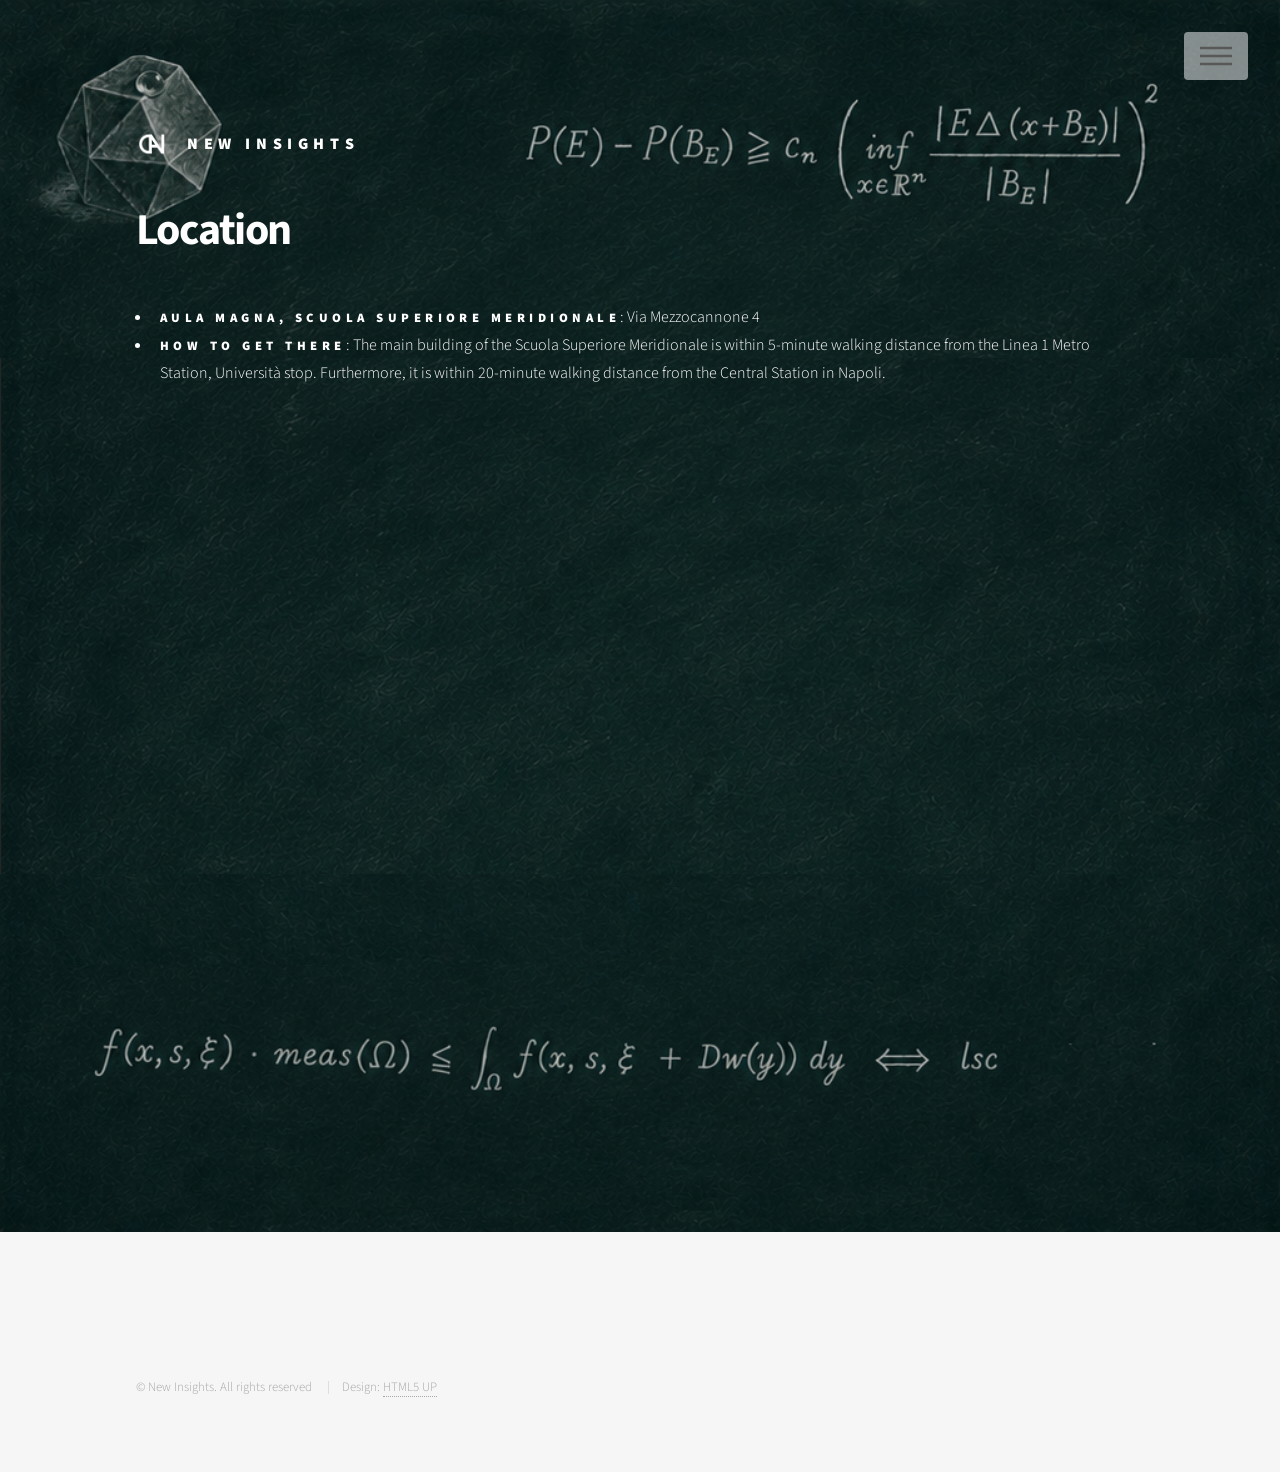
==== commit 8dcb2cbf: "Update location.html" ====
--- a/location.html
+++ b/location.html
@@ -6,15 +6,16 @@
 -->
 <html lang="it">
 	<head>
-		<link rel="icon" type="image/png" href="images/logo.png" />
+		<link rel="icon" type="image/png" href="images/logo (1).png" />
 		<title>New Insights: CvOLA</title>
 		<meta charset="utf-8" />
 		<meta name="viewport" content="width=device-width, initial-scale=1, user-scalable=no" />
 		<link rel="stylesheet" href="assets/css/main.css" />
 		<noscript><link rel="stylesheet" href="assets/css/noscript.css" /></noscript>
 	</head>
+	
 
-	<body class="is-preload home-background">
+<body class="is-preload home-background">
 
 		<!-- Wrapper -->
 		<div id="wrapper">
--- a/assets/css/main.css
+++ b/assets/css/main.css
@@ -3475,5 +3475,69 @@
 
 		}
 
-
-		}
+/* ==========================================================
+   FIX: keep the fixed hamburger/menu above the home math layers
+   ========================================================== */
+
+/* The home background creates several stacking contexts.
+   Give the header/nav a stacking level higher than #main/footer/background. */
+body.home-background #header {
+	position: relative;
+	z-index: 10003 !important;
+}
+
+body.home-background #header nav {
+	position: fixed;
+	z-index: 10004 !important;
+	pointer-events: auto !important;
+}
+
+body.home-background #header nav ul,
+body.home-background #header nav li,
+body.home-background #header nav a {
+	pointer-events: auto !important;
+}
+
+/* Keep the sliding menu above every decorative layer, whether it is inside
+   or outside #wrapper in the HTML. */
+body.home-background #menu,
+body.is-menu-visible #menu {
+	position: fixed;
+	z-index: 10005 !important;
+	pointer-events: auto !important;
+}
+
+/* The decorative layers must never receive clicks. */
+body.home-background #wrapper::before,
+body.home-background #wrapper::after,
+body.home-background .home-bg-bottom {
+	pointer-events: none !important;
+}
+
+/* If #menu is inside #wrapper, the original rule
+   body.is-menu-visible #wrapper { pointer-events: none; opacity: .25; }
+   also disables/dims the menu. Do not disable the whole wrapper; disable
+   only the page sections behind the menu. */
+body.is-menu-visible #wrapper {
+	pointer-events: auto !important;
+	opacity: 1 !important;
+}
+
+body.is-menu-visible #wrapper > *:not(#menu) {
+	pointer-events: none !important;
+	opacity: 0.25;
+}
+
+body.is-menu-visible #wrapper #menu,
+body.is-menu-visible #menu {
+	pointer-events: auto !important;
+	opacity: 1 !important;
+	visibility: visible !important;
+}
+
+/* Optional but useful: if the fixed nav was being clipped by the wrapper on
+   some browsers/layouts, keep horizontal clipping only and allow vertical paint. */
+body.home-background #wrapper {
+	overflow-x: hidden;
+	overflow-y: visible;
+}
